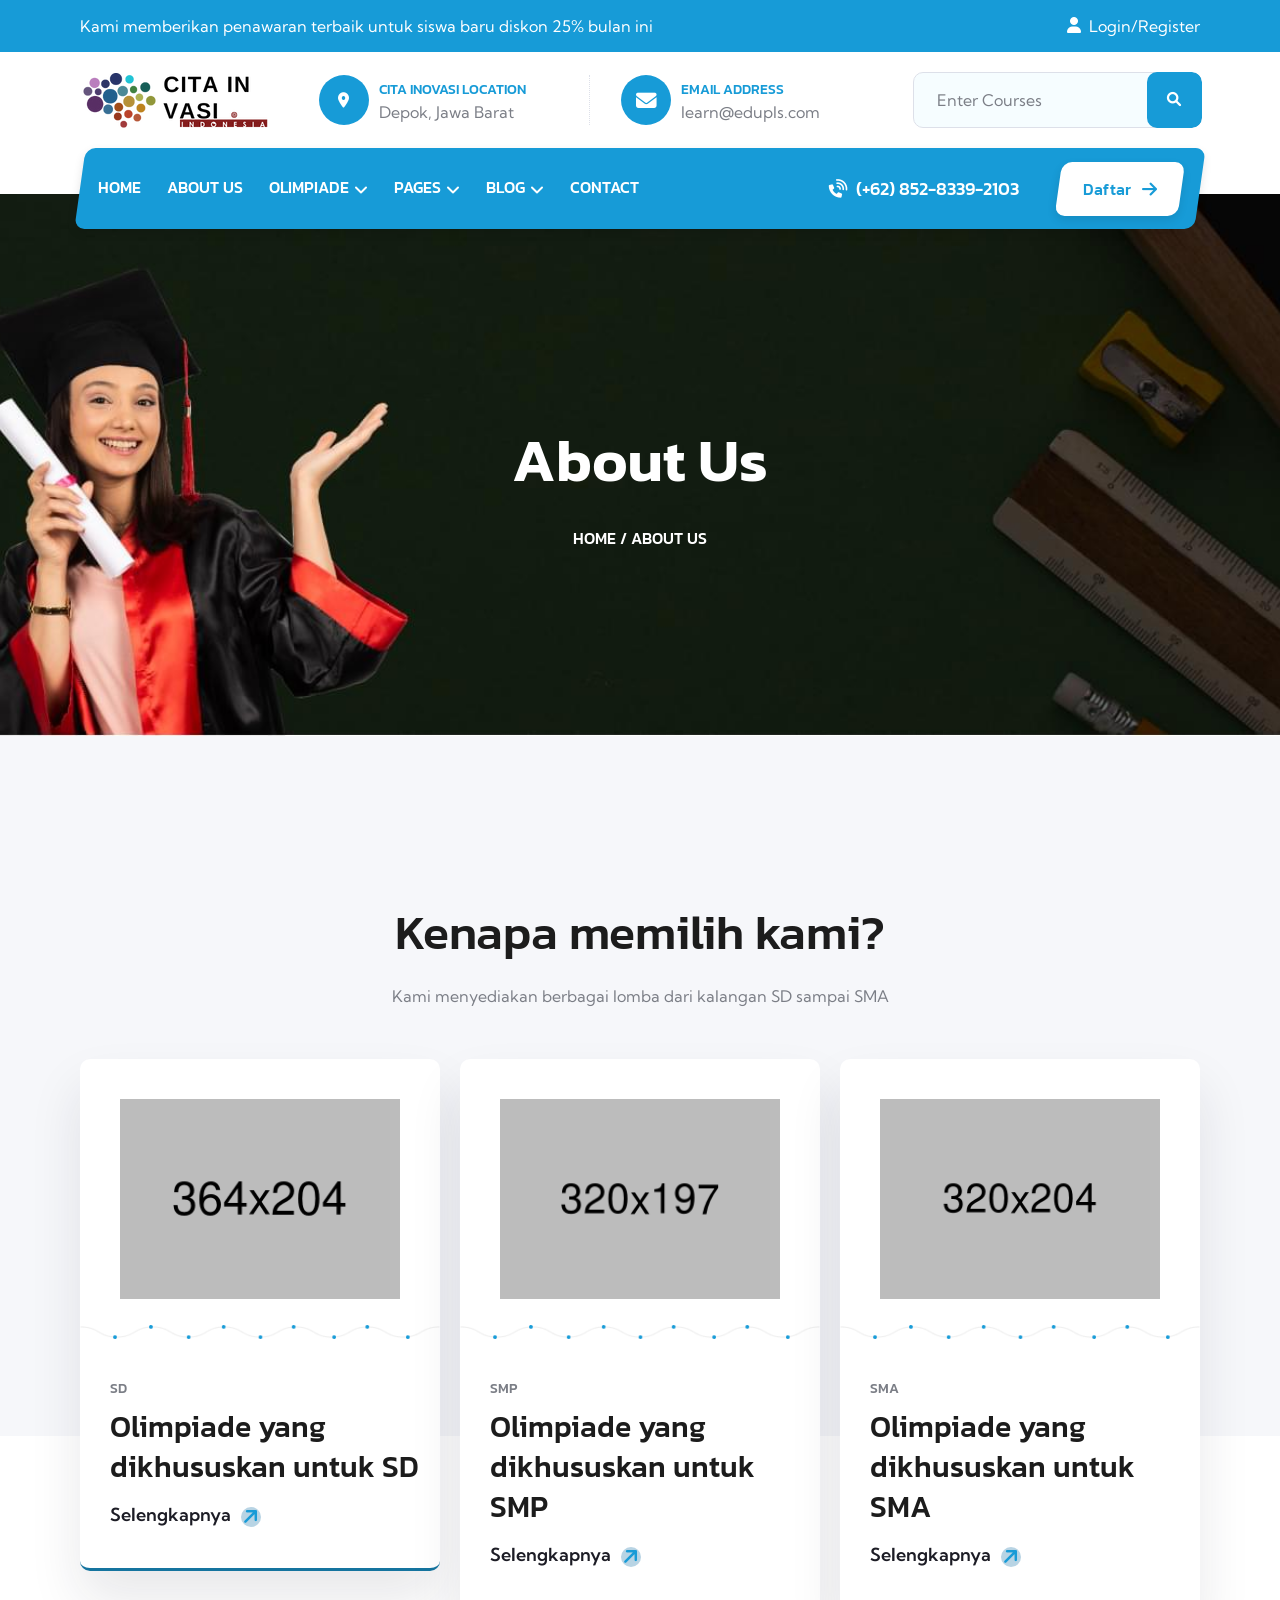
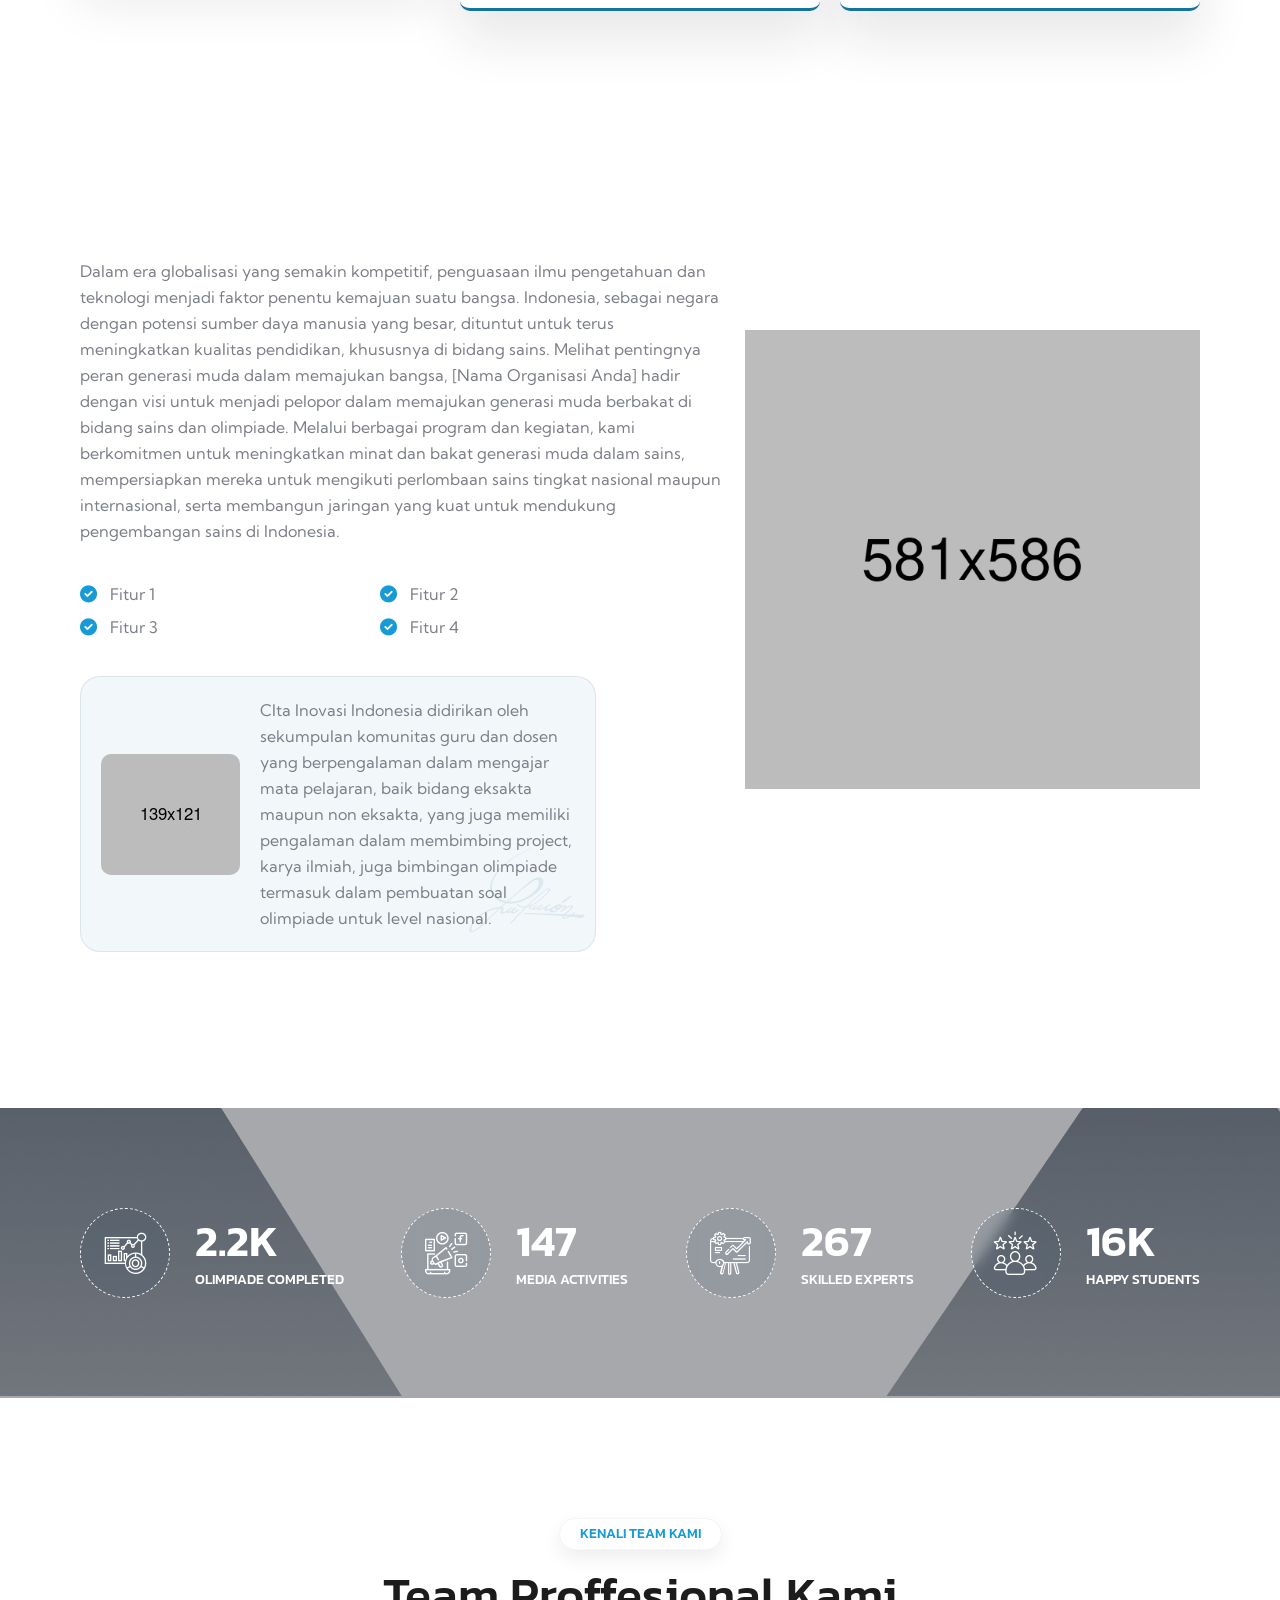
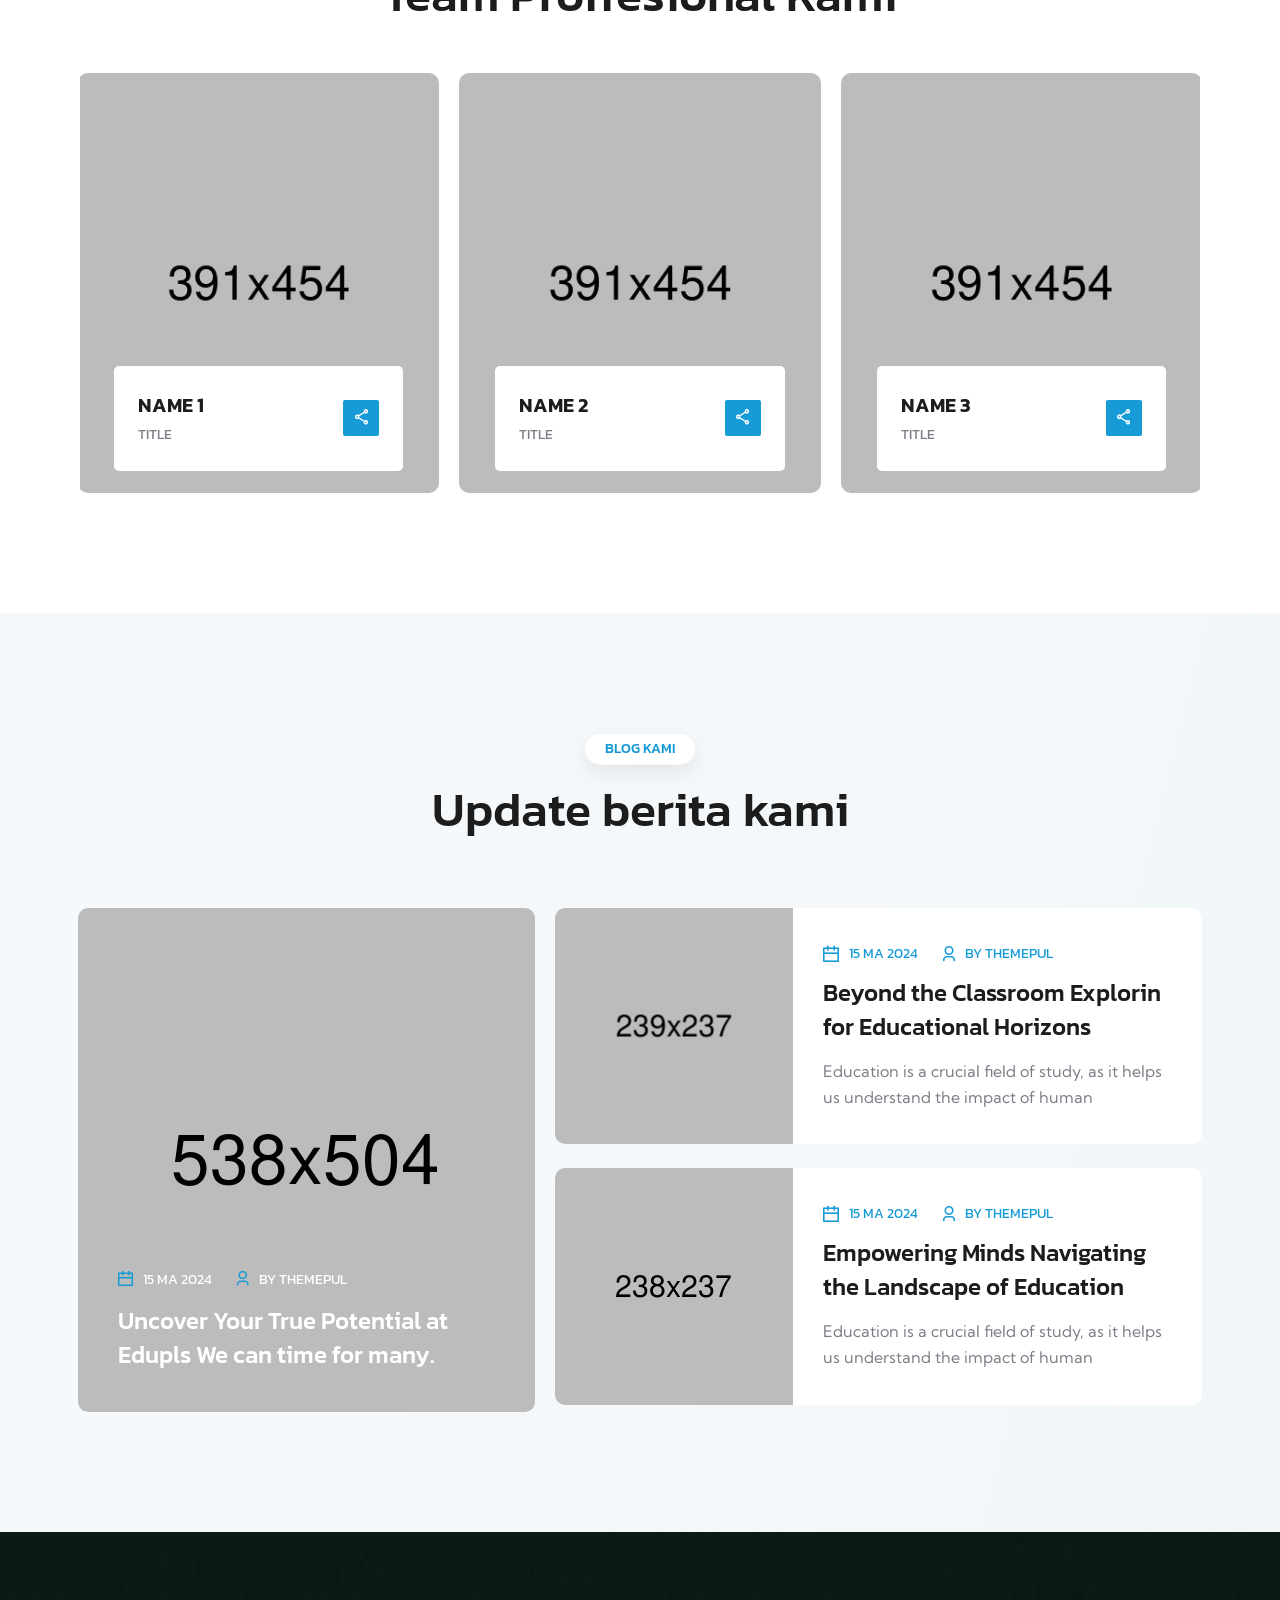
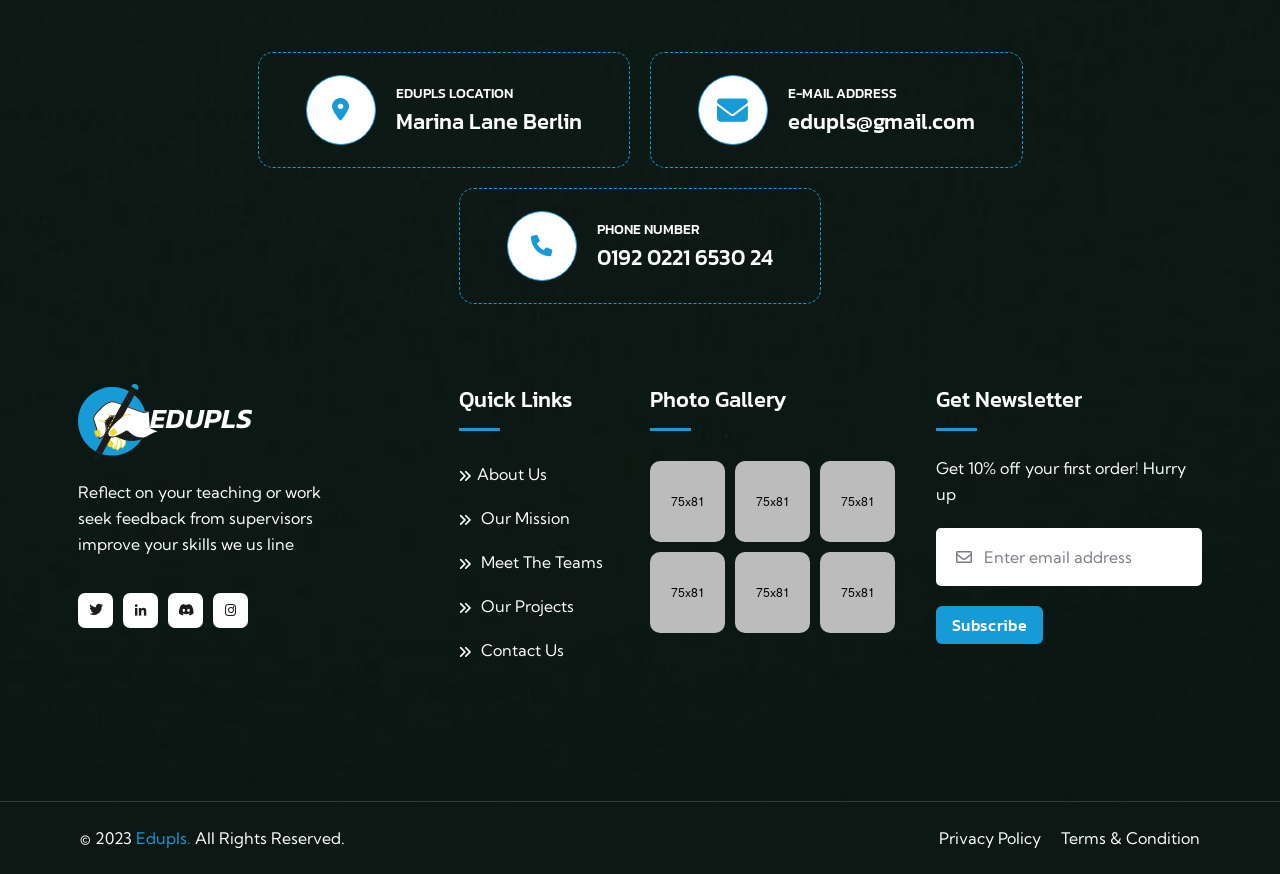
==== about-us.html @ 4917ddc8 "V1" ====
<!DOCTYPE html>
<html lang="en">
  <head>
    <meta charset="utf-8" />
    <meta
      name="keywords"
      content="About Us - Cita Inovasi"
    />
    <meta
      name="description"
      content="About Us - Cita Inovasi"
    />
    <meta name="viewport" content="width=device-width, initial-scale=1.0" />
    <link rel="shortcut icon" href="assets/img/logo/fav-icon.svg" />
    <title>About Us - Cita Inovasi</title>
    <!-- Fontawesome Icon -->
    <link rel="stylesheet" href="assets/css/all.min.css" />
    <!-- Icomoon Icon -->
    <link rel="stylesheet" href="assets/fonts/style.css" />
    <!-- Magnific Popup -->
    <link rel="stylesheet" href="assets/css/magnific-popup.min.css" />
    <!-- Aos Animation -->
    <link rel="stylesheet" href="assets/css/aos.css" />
    <!-- Bootstrap -->
    <link rel="stylesheet" href="assets/css/bootstrap.min.css" />
    <!-- Swiper -->
    <link rel="stylesheet" href="assets/css/swiper-bundle.min.css" />
    <!-- Animate Css -->
    <link rel="stylesheet" href="assets/css/animate.min.css" />
    <!-- Main Css File -->
    <link rel="stylesheet" href="assets/css/style.css" />
    <!-- Responsive -->
    <link rel="stylesheet" href="assets/css/responsive.css" />
  </head>
  <body>
    <!--==============================
      Header Layout 1
    ==============================-->
    <header class="nav-header header-layout1">
      <!--==============================
      Header One Top Area
      ==============================-->
      <div class="header-one-top-area">
        <div class="container">
          <div class="header-top-content v1">
            <p class="discount-the-month">
              Kami memberikan penawaran terbaik untuk siswa baru diskon 25%
              bulan ini
            </p>
            <ul class="user-login">
              <li>
                <i class="my-icon icon-user"></i>
              </li>
              <li>
                <a href="#">Login</a>
              </li>
              <li>
                <a href="#">Register</a>
              </li>
            </ul>
          </div>
        </div>
      </div>
      <!--==============================
      Top Content Info
      ==============================-->
      <div class="top-content-info">
        <div class="container">
          <div class="row align-items-center">
            <div class="col-lg-2">
              <div class="logo-img">
                <a href="index.html">
                  <img src="assets/img/main/logo-main.png" alt="edupls-icon" />
                </a>
                <div class="navbar-right d-inline-flex d-lg-none">
                  <button type="button" class="menu-toggle icon-btn">
                    <i class="my-icon icon-all"></i>
                  </button>
                </div>
              </div>
            </div>

            <div class="col-lg-6">
              <div class="nav-middle-content">
                <div class="content-location">
                  <div class="location-icon">
                    <i class="my-icon icon-location"></i>
                  </div>
                  <div class="info-data">
                    <a class="title" href="#">Cita inovasi Location</a>
                    <p class="para text">Depok, Jawa Barat</p>
                  </div>
                </div>
                <div class="content-address">
                  <div class="address-icon">
                    <i class="my-icon icon-massage"></i>
                  </div>
                  <div class="info-data">
                    <a class="title" href="#">Email Address</a>
                    <p class="para text">learn@edupls.com</p>
                  </div>
                </div>
              </div>
            </div>

            <div class="col-lg-4">
              <div class="top-nav-search-option">
                <form>
                  <input type="search" placeholder="Enter Courses" />
                  <button class="search-btn-nav" type="submit">
                    <i class="my-icon icon-search"></i>
                  </button>
                </form>
              </div>
            </div>
          </div>
        </div>
      </div>
      <!--==============================
      Sticky Wrapper
    ==============================-->
      <div class="sticky-wrapper">
        <div class="menu-area">
          <div class="container">
            <div class="menu-area-content">
              <div class="row align-items-center justify-content-between">
                <div class="col-auto">
                  <nav class="main-menu d-none d-lg-inline-block">
                    <ul>
                      <!-- <li class="menu-item-has-children">
                        <a href="index.html">Home</a>
                        <ul class="sub-menu">
                          <li class="menu-item-has-children">
                            <a href="index.html">Home One</a>
                            <a href="index-2.html">Home Two</a>
                            <a href="index-3.html">Home Three</a>
                          </li>
                        </ul>
                      </li> -->
                      <li>
                        <a href="index.html">Home</a>
                      </li>
                      <li>
                        <a href="about-us.html">About Us</a>
                      </li>
                      <li class="menu-item-has-children">
                        <a href="#">Olimpiade</a>
                        <ul class="sub-menu">
                          <li><a href="#">SD</a></li>
                          <li><a href="#">SMP</a></li>
                          <li>
                            <a href="#">SMA</a>
                          </li>
                        </ul>
                      </li>
                      <li class="menu-item-has-children">
                        <a href="#">Pages</a>
                        <ul class="sub-menu">
                          <li class="menu-item-has-children">
                            <a href="#">Pembayaran</a>
                          </li>
                          <li class="menu-item-has-children">
                            <a href="#l">Team</a>
                          </li>
                          <li class="menu-item-has-children">
                            <a href="#">Team Details</a>
                          </li>
                          <li class="menu-item-has-children">
                            <a href="#">Event</a>
                          </li>
                          <li class="menu-item-has-children">
                            <a href="#">Event Details</a>
                          </li>
                        </ul>
                      </li>
                      <li class="menu-item-has-children">
                        <a href="#">Blog</a>
                        <ul class="sub-menu">
                          <li><a href="#">Blog</a></li>
                          <li><a href="#l">Blog Details</a></li>
                        </ul>
                      </li>
                      <li>
                        <a href="contact.html">Contact</a>
                      </li>
                    </ul>
                  </nav>
                </div>
                <div class="col-auto">
                  <div class="menu-area-right-content">
                    <ul class="menu-social">
                      <li>
                        <a href="#"><i class="my-icon icon-facebook"></i></a>
                      </li>
                      <li>
                        <a href="#"><i class="my-icon icon-instagram"></i></a>
                      </li>
                      <li>
                        <a href="#"><i class="my-icon icon-twitter"></i></a>
                      </li>
                    </ul>
                    <div class="menu-contact-number">
                      <a href="#" class="contact-number">(+62) 852-8339-2103</a>
                    </div>
                    <div class="all-btn">
                      <a href="#" class="btn-p v3"> Daftar</a>
                    </div>
                  </div>
                </div>
              </div>
            </div>
          </div>
        </div>
      </div>
      <!--==============================
      Mobile Menu Wrapper
    ==============================-->
      <div class="mobile-menu-wrapper">
        <div class="mobile-menu-area text-center">
          <button class="menu-toggle"><i class="fa-solid fa-xmark"></i></button>
          <div class="mobile-logo">
            <a href="index.html"
              ><img src="assets/img/logo/Logo.svg" alt="Edupls-icon"
            /></a>
          </div>
          <div class="mobile-menu">
            <ul>
              <!-- <li class="menu-item-has-children">
                <a title="New Demo" href="#">Home</a>
                <ul class="sub-menu">
                  <li class="menu-item-has-children">
                    <a href="index.html">Home One</a>
                  </li>
                  <li class="menu-item-has-children">
                    <a href="index-2.html">Home Two</a>
                  </li>
                  <li class="menu-item-has-children">
                    <a href="index-3.html">Home Three</a>
                  </li>
                </ul>
              </li> -->
              <li class="menu-item-has-children">
                <a href="index.html">Home</a>
              </li>
              <li class="menu-item-has-children">
                <a href="about-us.html">About</a>
              </li>
              <li class="menu-item-has-children">
                <a href="#">Courses</a>
                <ul class="sub-menu">
                  <li><a href="courses-grid.html">Courses Grid</a></li>
                  <li><a href="courses-list.html">Courses List</a></li>
                  <li><a href="#">Courses Details</a></li>
                </ul>
              </li>

              <li class="menu-item-has-children">
                <a href="#">Pages</a>
                <ul class="sub-menu">
                  <li><a href="pricing-plan.html">Pricing Plan</a></li>
                  <li><a href="team.html">Team</a></li>
                  <li><a href="team-details.html">Team Details</a></li>
                  <li><a href="event.html">Event</a></li>
                  <li><a href="event-details.html">Event Details</a></li>
                </ul>
              </li>
              <li class="menu-item-has-children">
                <a href="#">Blog</a>
                <ul class="sub-menu">
                  <li><a href="blog.html">Blog</a></li>
                  <li><a href="blog-details.html">Blog Details</a></li>
                </ul>
              </li>

              <li>
                <a href="contact.html">Contact</a>
              </li>
            </ul>
          </div>
        </div>
      </div>
    </header>
    <section class="breadcum">
      <div class="container">
        <div class="breadcum-content">
          <h2 class="title">About Us</h2>
          <h4 class="para"><a href="index.html">Home</a> / About Us</h4>
        </div>
      </div>
    </section>
    <section class="case-studies v1 @ pt-120">
      <div class="container-lg">
        <div class="section-title center">
          <div class="section-title-inner center w-v2">
            <h4 class="sub-title" data-aos="fade-down" data-aos-duration="1000">
              Kategori lomba
            </h4>
            <h2
              class="big-title s-color-black"
              data-aos="fade-up"
              data-aos-duration="1000"
            >
              Kenapa memilih kami?
            </h2>
            <p
              class="title-para sp-color-black"
              data-aos="fade-up"
              data-aos-duration="1000"
            >
              Kami menyediakan berbagai lomba dari kalangan SD sampai SMA
            </p>
          </div>
        </div>
        <div class="case-studies-cards v1">
          <div class="row">
            <div class="col-xl-4 col-lg-6 col-md-6 col-sm-6">
              <div
                class="case-studies-card"
                data-aos="fade-up"
                data-aos-duration="800"
                data-aos-delay="100"
              >
                <div class="card-img">
                  <a href="#"
                    ><img
                      src="assets/img/case-studies/case-img-1.png"
                      alt="case-img"
                  /></a>
                </div>
                <div class="middle-design">
                  <img
                    src="assets/img/case-studies/case-middle-design.png"
                    alt="middle-design"
                  />
                </div>
                <div class="card-content">
                  <p class="para">SD</p>
                  <h3 class="title">
                    <a href="#">Olimpiade yang dikhususkan untuk SD</a>
                  </h3>
                  <a href="#" class="btn-p v6">Selengkapnya</a>
                </div>
              </div>
            </div>
            <div class="col-xl-4 col-lg-6 col-md-6 col-sm-6">
              <div
                class="case-studies-card"
                data-aos="fade-up"
                data-aos-duration="800"
                data-aos-delay="300"
              >
                <div class="card-img">
                  <a href="#"
                    ><img
                      src="assets/img/case-studies/case-img-2.png"
                      alt="case-img"
                  /></a>
                </div>
                <div class="middle-design">
                  <img
                    src="assets/img/case-studies/case-middle-design.png"
                    alt="middle-design"
                  />
                </div>
                <div class="card-content">
                  <p class="para">SMP</p>
                  <h3 class="title">
                    <a href="#">Olimpiade yang dikhususkan untuk SMP</a>
                  </h3>
                  <a href="#" class="btn-p v6">Selengkapnya</a>
                </div>
              </div>
            </div>
            <div class="col-xl-4 col-lg-6 col-md-6 col-sm-6">
              <div
                class="case-studies-card"
                data-aos="fade-up"
                data-aos-duration="800"
                data-aos-delay="500"
              >
                <div class="card-img">
                  <a href="#"
                    ><img
                      src="assets/img/case-studies/case-img-3.png"
                      alt="case-img"
                  /></a>
                </div>
                <div class="middle-design">
                  <img
                    src="assets/img/case-studies/case-middle-design.png"
                    alt="middle-design"
                  />
                </div>
                <div class="card-content">
                  <p class="para">SMA</p>
                  <h3 class="title">
                    <a href="#">Olimpiade yang dikhususkan untuk SMA</a>
                  </h3>
                  <a href="#" class="btn-p v6">Selengkapnya</a>
                </div>
              </div>
            </div>
          </div>
        </div>
      </div>
    </section>
    <section class="my-120 @">
      <div class="container-xl">
        <div class="about-us-content v3">
          <div class="row align-items-center">
            <div class="col-lg-7">
              <div class="section-title">
                <div class="section-title-inner">
                  <h4
                    class="sub-title"
                    data-aos="fade-down"
                    data-aos-duration="1000"
                  >
                    Background Cita-Inovasi
                  </h4>
                  <h2
                    class="big-title s-color-black"
                    data-aos="fade-up"
                    data-aos-duration="1000"
                  >
                    Tentang Olimpiade
                  </h2>
                  <p
                    class="title-para sp-color-black"
                    data-aos="fade-up"
                    data-aos-duration="1000"
                  >
                    Dalam era globalisasi yang semakin kompetitif, penguasaan
                    ilmu pengetahuan dan teknologi menjadi faktor penentu
                    kemajuan suatu bangsa. Indonesia, sebagai negara dengan
                    potensi sumber daya manusia yang besar, dituntut untuk terus
                    meningkatkan kualitas pendidikan, khususnya di bidang sains.
                    Melihat pentingnya peran generasi muda dalam memajukan
                    bangsa, [Nama Organisasi Anda] hadir dengan visi untuk
                    menjadi pelopor dalam memajukan generasi muda berbakat di
                    bidang sains dan olimpiade. Melalui berbagai program dan
                    kegiatan, kami berkomitmen untuk meningkatkan minat dan
                    bakat generasi muda dalam sains, mempersiapkan mereka untuk
                    mengikuti perlombaan sains tingkat nasional maupun
                    internasional, serta membangun jaringan yang kuat untuk
                    mendukung pengembangan sains di Indonesia.
                  </p>
                </div>
              </div>
              <ul class="check-box v2">
                <li
                  class="box-item"
                  data-aos="fade-right"
                  data-aos-duration="1000"
                >
                  <div class="item-icon">
                    <i class="my-icon icon-checkmark"></i>
                  </div>
                  <p class="item-para">Fitur 1</p>
                </li>
                <li
                  class="box-item"
                  data-aos="fade-right"
                  data-aos-duration="1000"
                >
                  <div class="item-icon">
                    <i class="my-icon icon-checkmark"></i>
                  </div>
                  <p class="item-para">Fitur 2</p>
                </li>
                <li
                  class="box-item"
                  data-aos="fade-right"
                  data-aos-duration="1000"
                >
                  <div class="item-icon">
                    <i class="my-icon icon-checkmark"></i>
                  </div>
                  <p class="item-para">Fitur 3</p>
                </li>
                <li
                  class="box-item"
                  data-aos="fade-right"
                  data-aos-duration="1000"
                >
                  <div class="item-icon">
                    <i class="my-icon icon-checkmark"></i>
                  </div>
                  <p class="item-para">Fitur 4</p>
                </li>
              </ul>
              <div
                class="founder-ceo"
                data-aos="fade-right"
                data-aos-duration="1000"
              >
                <div class="founder-img">
                  <img
                    src="assets/img/about-us/v3/founder-img.jpg"
                    alt="founder-img"
                  />
                </div>
                <div class="founder-data">
                  <!-- <h2 class="title">
                    All Team <span>Fonder of Olimpiade</span>
                  </h2> -->
                  <p class="para">
                    CIta Inovasi Indonesia didirikan oleh sekumpulan komunitas
                    guru dan dosen yang berpengalaman dalam mengajar mata
                    pelajaran, baik bidang eksakta maupun non eksakta, yang juga
                    memiliki pengalaman dalam membimbing project, karya ilmiah,
                    juga bimbingan olimpiade termasuk dalam pembuatan soal
                    olimpiade untuk level nasional.
                  </p>
                </div>
                <div class="ceo-sign-img">
                  <img
                    src="assets/img/about-us/v3/ceo-sign.png"
                    alt="ceo-sign-img"
                  />
                </div>
              </div>
              <!-- <p class="para" data-aos="fade-right" data-aos-duration="1000">
                Discover innovative tools, digital classrooms, and cutting-edge
                approaches to reshape the way we learn and teach. Join us in
                shaping the future of education.
              </p> -->
            </div>
            <div class="col-lg-5" data-aos="fade-left" data-aos-duration="1500">
              <div class="about-us-left-content">
                <img
                  src="assets/img/about-us/v3/right-img.png"
                  alt="right-img"
                />
              </div>
            </div>
          </div>
        </div>
      </div>
    </section>
    <section class="skill-section @ py-100">
      <div class="container">
        <ul class="skill-items">
          <li class="skill-item">
            <div class="item-icon">
              <i class="my-icon icon-courses-completed"></i>
            </div>
            <div class="item-content">
              <h5 class="title"><span class="counter">4.8</span>K</h5>
              <p class="para">olimpiade COMPLETED</p>
            </div>
          </li>
          <li class="skill-item">
            <div class="item-icon">
              <i class="my-icon icon-media-activities"></i>
            </div>
            <div class="item-content">
              <h5 class="title"><span class="counter">325</span></h5>
              <p class="para">MEDIA ACTIVITIES</p>
            </div>
          </li>
          <li class="skill-item">
            <div class="item-icon">
              <i class="my-icon icon-skill-expert"></i>
            </div>
            <div class="item-content">
              <h5 class="title"><span class="counter">598</span></h5>
              <p class="para">SKILLED EXPERTS</p>
            </div>
          </li>
          <li class="skill-item">
            <div class="item-icon">
              <i class="my-icon icon-happy-students"></i>
            </div>
            <div class="item-content">
              <h5 class="title"><span class="counter">36</span>K</h5>
              <p class="para">HAPPY Students</p>
            </div>
          </li>
        </ul>
      </div>
      <div class="skill-left-img">
        <img
          src="assets/img/skill-section/skill-left-img.png"
          alt="skill-left-img"
        />
      </div>
      <div class="skill-right-img">
        <img
          src="assets/img/skill-section/skill-right-img.png"
          alt="skill-right-img"
        />
      </div>
    </section>
    <section class="our-best-team my-120">
      <div class="container">
        <div class="section-title center">
          <div class="section-title-inner center">
            <h4 class="sub-title">kenali team kami</h4>
            <h2 class="big-title s-color-black">Team Proffesional Kami</h2>
          </div>
        </div>
        <div class="our-best-team-content v1">
          <div class="row">
            <div
              class="col-lg-4 col-md-6 col-sm-6"
              data-aos="fade-up"
              data-aos-duration="800"
              data-aos-delay="100"
            >
              <div class="team-img">
                <img
                  src="assets/img/our-best-team/team-member-img-1.jpg"
                  alt="team-member-img"
                />
                <div class="team-content">
                  <div class="left-data">
                    <h4 class="team-title">name 1</h4>
                    <p class="team-para">Title</p>
                  </div>
                  <div class="team-share-box">
                    <div class="share">
                      <a href="#">
                        <i class="my-icon icon-share"></i>
                      </a>
                    </div>
                    <ul>
                      <li>
                        <a href="#" class="social">
                          <i class="my-icon icon-facebook"></i
                        ></a>
                      </li>
                      <li>
                        <a href="#" class="social">
                          <i class="my-icon icon-twitter"></i
                        ></a>
                      </li>
                      <li>
                        <a href="#" class="social">
                          <i class="my-icon icon-instagram"></i
                        ></a>
                      </li>
                      <li>
                        <a href="#" class="social">
                          <i class="my-icon icon-skype"></i
                        ></a>
                      </li>
                    </ul>
                  </div>
                </div>
              </div>
            </div>
            <div
              class="col-lg-4 col-md-6 col-sm-6"
              data-aos="fade-up"
              data-aos-duration="800"
              data-aos-delay="300"
            >
              <div class="team-img">
                <img
                  src="assets/img/our-best-team/team-member-img-2.jpg"
                  alt="team-member-img"
                />
                <div class="team-content">
                  <div class="left-data">
                    <h4 class="team-title">name 2</h4>
                    <p class="team-para">title</p>
                  </div>
                  <div class="team-share-box">
                    <div class="share">
                      <a href="#">
                        <i class="my-icon icon-share"></i>
                      </a>
                    </div>
                    <ul>
                      <li>
                        <a href="#" class="social">
                          <i class="my-icon icon-facebook"></i
                        ></a>
                      </li>
                      <li>
                        <a href="#" class="social">
                          <i class="my-icon icon-twitter"></i
                        ></a>
                      </li>
                      <li>
                        <a href="#" class="social">
                          <i class="my-icon icon-instagram"></i
                        ></a>
                      </li>
                      <li>
                        <a href="#" class="social">
                          <i class="my-icon icon-skype"></i
                        ></a>
                      </li>
                    </ul>
                  </div>
                </div>
              </div>
            </div>
            <div
              class="col-lg-4 col-md-6 col-sm-6"
              data-aos="fade-up"
              data-aos-duration="800"
              data-aos-delay="500"
            >
              <div class="team-img">
                <img
                  src="assets/img/our-best-team/team-member-img-3.jpg"
                  alt="team-member-img"
                />
                <div class="team-content">
                  <div class="left-data">
                    <h4 class="team-title">name 3</h4>
                    <p class="team-para">title</p>
                  </div>
                  <div class="team-share-box">
                    <div class="share">
                      <a href="#">
                        <i class="my-icon icon-share"></i>
                      </a>
                    </div>
                    <ul>
                      <li>
                        <a href="#" class="social">
                          <i class="my-icon icon-facebook"></i
                        ></a>
                      </li>
                      <li>
                        <a href="#" class="social">
                          <i class="my-icon icon-twitter"></i
                        ></a>
                      </li>
                      <li>
                        <a href="#" class="social">
                          <i class="my-icon icon-instagram"></i
                        ></a>
                      </li>
                      <li>
                        <a href="#" class="social">
                          <i class="my-icon icon-skype"></i
                        ></a>
                      </li>
                    </ul>
                  </div>
                </div>
              </div>
            </div>
          </div>
        </div>
      </div>
    </section>
    <div class="bottom-to-top">
      <a href="#" class="to-top"
        ><span class="fa-solid fa-arrow-up to-top-icon"></span
      ></a>
    </div>
    <section class="our-blog v1 py-120">
      <div class="container">
        <div class="section-title v1 center">
          <div class="section-title-inner center w-v2">
            <h4 class="sub-title">Blog Kami</h4>
            <h2 class="big-title s-color-black">
              Update berita kami
            </h2>
          </div>
        </div>
        <div class="blog-cards v1">
          <div class="row">
            <div
              class="col-lg-12 col-xl-5"
              data-aos="fade-right"
              data-aos-duration="800"
            >
              <div class="card-content-1">
                <div class="card-img-1">
                  <img
                    src="assets/img/our-blog/blog-img-1.jpg"
                    alt="blog-img"
                  />
                </div>
                <div class="content-data">
                  <div class="admin-data">
                    <div class="date-content">
                      <div class="content-icon">
                        <i class="my-icon icon-calander"></i>
                      </div>
                      <p class="date-para">15 ma 2024</p>
                    </div>
                    <div class="user-content">
                      <div class="content-icon">
                        <i class="my-icon icon-user-3"></i>
                      </div>
                      <p class="user-para">by Themepul</p>
                    </div>
                  </div>
                  <h3 class="big-title">
                    Uncover Your True Potential at Edupls We can time for many.
                  </h3>
                </div>
              </div>
            </div>
            <div
              class="col-lg-12 col-xl-7"
              data-aos="fade-left"
              data-aos-duration="1500"
            >
              <div class="card-content-2">
                <div class="card-img-2">
                  <img
                    src="assets/img/our-blog/blog-img-2.jpg"
                    alt="blog-img"
                  />
                </div>
                <div class="content-data">
                  <div class="admin-data">
                    <div class="date-content">
                      <i class="my-icon icon-calander"></i>
                      <p class="date-para">15 ma 2024</p>
                    </div>
                    <div class="user-content">
                      <i class="my-icon icon-user-3"></i>
                      <p class="user-para">by Themepul</p>
                    </div>
                  </div>
                  <h3 class="big-title">
                    <a href="blog-details.html"
                      >Beyond the Classroom Explorin for Educational Horizons</a
                    >
                  </h3>
                  <p class="para">
                    Education is a crucial field of study, as it helps us
                    understand the impact of human
                  </p>
                </div>
              </div>
              <div class="card-content-3">
                <div class="card-img-3">
                  <img
                    src="assets/img/our-blog/blog-img-3.jpg"
                    alt="blog-img"
                  />
                </div>
                <div class="content-data">
                  <div class="admin-data">
                    <div class="date-content">
                      <i class="my-icon icon-calander"></i>
                      <p class="date-para">15 ma 2024</p>
                    </div>
                    <div class="user-content">
                      <i class="my-icon icon-user-3"></i>
                      <p class="user-para">by Themepul</p>
                    </div>
                  </div>
                  <h3 class="big-title">
                    <a href="blog-details.html"
                      >Empowering Minds Navigating the Landscape of Education</a
                    >
                  </h3>
                  <p class="para">
                    Education is a crucial field of study, as it helps us
                    understand the impact of human
                  </p>
                </div>
              </div>
            </div>
          </div>
        </div>
      </div>
    </section>
    <footer class="footer-section v2">
      <div class="footer-content v2">
        <div class="container">
          <ul class="footer-contact-info">
            <li class="contact-data">
              <div class="data-icon">
                <i class="my-icon icon-location"></i>
              </div>
              <div class="data-info">
                <h5 class="para">Edupls Location</h5>
                <h4 class="title">Marina Lane Berlin</h4>
              </div>
            </li>
            <li class="contact-data">
              <div class="data-icon">
                <i class="my-icon icon-massage"></i>
              </div>
              <div class="data-info">
                <h5 class="para">e-mail address</h5>
                <h4 class="title">edupls@gmail.com</h4>
              </div>
            </li>
            <li class="contact-data">
              <div class="data-icon">
                <i class="my-icon icon-call-us"></i>
              </div>
              <div class="data-info">
                <h5 class="para">phone Number</h5>
                <h4 class="title">0192 0221 6530 24</h4>
              </div>
            </li>
          </ul>
          <div class="row">
            <div class="col-xl-4 col-lg-4 col-md-4 col-sm-6">
              <div class="footer-widget">
                <div class="footer-logo">
                  <img src="assets/img/logo/logo-2.svg" alt="logo" />
                </div>
                <p class="widget-para">
                  Reflect on your teaching or work seek feedback from
                  supervisors improve your skills we us line
                </p>
                <ul class="footer-social-link">
                  <li>
                    <a href="#">
                      <i class="my-icon icon-twitter"></i>
                    </a>
                  </li>
                  <li>
                    <a href="#">
                      <i class="my-icon icon-linkedin"></i>
                    </a>
                  </li>
                  <li>
                    <a href="#">
                      <i class="my-icon icon-discord"></i>
                    </a>
                  </li>
                  <li>
                    <a href="#">
                      <i class="my-icon icon-instagram"></i>
                    </a>
                  </li>
                </ul>
              </div>
            </div>
            <div class="col-xl-2 col-lg-4 col-md-4 col-sm-6">
              <div class="footer-widget">
                <h4 class="widget-title">Quick Links</h4>
                <ul class="quick-links">
                  <li><a href="#">About Us</a></li>
                  <li>
                    <a href="#"> Our Mission </a>
                  </li>
                  <li>
                    <a href="#"> Meet The Teams </a>
                  </li>
                  <li>
                    <a href="#"> Our Projects </a>
                  </li>
                  <li>
                    <a href="#"> Contact Us </a>
                  </li>
                </ul>
              </div>
            </div>
            <div class="col-xl-3 col-lg-4 col-md-4 col-sm-6">
              <div class="footer-widget">
                <h4 class="widget-title">Photo Gallery</h4>
                <ul class="gallery-content">
                  <li>
                    <img
                      src="assets/img/footer/v2/gallary-img-1.jpg"
                      alt="gallery-img"
                    />
                    <a href="#" class="gallery-btn">
                      <i class="fa-regular fa-eye"></i>
                    </a>
                  </li>
                  <li>
                    <img
                      src="assets/img/footer/v2/gallary-img-2.jpg"
                      alt="gallery-img"
                    />
                    <a href="#" class="gallery-btn">
                      <i class="fa-regular fa-eye"></i>
                    </a>
                  </li>
                  <li>
                    <img
                      src="assets/img/footer/v2/gallary-img-3.jpg"
                      alt="gallery-img"
                    />
                    <a href="#" class="gallery-btn">
                      <i class="fa-regular fa-eye"></i>
                    </a>
                  </li>
                  <li>
                    <img
                      src="assets/img/footer/v2/gallary-img-4.jpg"
                      alt="gallery-img"
                    />
                    <a href="#" class="gallery-btn">
                      <i class="fa-regular fa-eye"></i>
                    </a>
                  </li>
                  <li>
                    <img
                      src="assets/img/footer/v2/gallary-img-5.jpg"
                      alt="gallery-img"
                    />
                    <a href="#" class="gallery-btn">
                      <i class="fa-regular fa-eye"></i>
                    </a>
                  </li>
                  <li>
                    <img
                      src="assets/img/footer/v2/gallary-img-6.jpg"
                      alt="gallery-img"
                    />
                    <a href="#" class="gallery-btn">
                      <i class="fa-regular fa-eye"></i>
                    </a>
                  </li>
                </ul>
              </div>
            </div>
            <div class="col-xl-3 col-lg-4 col-md-4 col-sm-6">
              <div class="footer-widget">
                <h4 class="widget-title">Get Newsletter</h4>
                <div class="get-newsletter">
                  <p class="para">Get 10% off your first order! Hurry up</p>
                  <div class="email-address">
                    <form>
                      <i class="fa-regular fa-envelope"></i>
                      <input type="search" placeholder="Enter email address" />
                    </form>
                  </div>
                  <div class="all-btn">
                    <a href="#" class="btn-p v2 btn-blue2 rounded">Subscribe</a>
                  </div>
                </div>
              </div>
            </div>
          </div>
        </div>
      </div>
      <div class="copyright-section v2">
        <div class="container">
          <div class="copyright-content">
            <div class="left-content">
              <p class="para">
                © 2023 <span>Edupls.</span> All Rights Reserved.
              </p>
            </div>
            <div class="right-content">
              <a href="#" class="para2">Privacy Policy</a>
              <a href="#" class="para2">Terms & Condition</a>
            </div>
          </div>
        </div>
      </div>
    </footer>
    <!-- Jquery -->
    <script src="assets/js/jquery.min.js"></script>

    <!-- bootstrap -->
    <script src="assets/js/bootstrap.bundle.min.js"></script>
    <!-- Anime Js -->
    <script src="assets/js/anime.min.js"></script>
    <!-- Swiper Js -->
    <script src="assets/js/swiper-bundle.min.js"></script>
    <!-- Gsap -->
    <script src="assets/js/gsap.min.js"></script>
    <!-- ScrollTrigger -->
    <script src="assets/js/ScrollTrigger.min.js"></script>
    <!-- Counter Up -->
    <script src="assets/js/jquery.counterup.min.js"></script>
    <!-- Waypoints -->
    <script src="assets/js/jquery.waypoints.min.js"></script>
    <!-- Magnific Popup -->
    <script src="assets/js/jquery.magnific-popup.min.js"></script>
    <!-- Countdown -->
    <script src="assets/js/jquery.countdown.min.js"></script>
    <!-- Aos -->
    <script src="assets/js/aos.js"></script>
    <!-- Main Js File -->
    <script src="assets/js/index.js"></script>
  </body>
</html>
---- assets/fonts/style.css ----
@font-face {
  font-family: 'icomoon';
  src:  url('./icomoon.eot?lle9j5');
  src:  url('./icomoon.eot?lle9j5#iefix') format('embedded-opentype'),
    url('./icomoon.ttf?lle9j5') format('truetype'),
    url('./icomoon.woff?lle9j5') format('woff'),
    url('./icomoon.svg?lle9j5#icomoon') format('svg');
  font-weight: normal;
  font-style: normal;
  font-display: block;
}

.my-icon {
  /* use !important to prevent issues with browser extensions that change fonts */
  font-family: 'icomoon' !important;
  speak: never;
  font-style: normal;
  font-weight: normal;
  font-variant: normal;
  text-transform: none;
  line-height: 1;

  /* Better Font Rendering =========== */
  -webkit-font-smoothing: antialiased;
  -moz-osx-font-smoothing: grayscale;
}

.icon-academic-enrichment:before {
  content: "\e900";
}
.icon-address:before {
  content: "\e901";
}
.icon-all:before {
  content: "\e902";
}
.icon-arrow-bottom:before {
  content: "\e903";
}
.icon-arrow-double-right:before {
  content: "\e904";
}
.icon-arrow-left:before {
  content: "\e905";
}
.icon-arrow-long-left:before {
  content: "\e906";
}
.icon-arrow-long-right:before {
  content: "\e907";
}
.icon-arrow-right:before {
  content: "\e908";
}
.icon-arrow-right-top:before {
  content: "\e909";
}
.icon-be:before {
  content: "\e90a";
}
.icon-calander:before {
  content: "\e90b";
}
.icon-calander-2:before {
  content: "\e90c";
}
.icon-call:before {
  content: "\e90d";
}
.icon-call-2:before {
  content: "\e90e";
}
.icon-call-us:before {
  content: "\e90f";
}
.icon-call-us-2:before {
  content: "\e910";
}
.icon-career-dev:before {
  content: "\e911";
}
.icon-checkmark:before {
  content: "\e912";
}
.icon-checkmark-2:before {
  content: "\e913";
}
.icon-colum:before {
  content: "\e914";
}
.icon-comments:before {
  content: "\e915";
}
.icon-community-and-events:before {
  content: "\e916";
}
.icon-courses-completed:before {
  content: "\e917";
}
.icon-design:before {
  content: "\e918";
}
.icon-development:before {
  content: "\e919";
}
.icon-discord:before {
  content: "\e91a";
}
.icon-educational-leadership:before {
  content: "\e91b";
}
.icon-education-empowering-learne:before {
  content: "\e91c";
}
.icon-education-resources:before {
  content: "\e91d";
}
.icon-embark-empowerment:before {
  content: "\e91e";
}
.icon-eye:before {
  content: "\e91f";
}
.icon-eye-cut:before {
  content: "\e920";
}
.icon-facebook:before {
  content: "\e921";
}
.icon-fax:before {
  content: "\e922";
}
.icon-growth-team-help:before {
  content: "\e923";
}
.icon-happy-students:before {
  content: "\e924";
}
.icon-instagram:before {
  content: "\e925";
}
.icon-instagram-2:before {
  content: "\e926";
}
.icon-lesson:before {
  content: "\e927";
}
.icon-linkedin:before {
  content: "\e928";
}
.icon-location:before {
  content: "\e929";
}
.icon-marketing:before {
  content: "\e92a";
}
.icon-massage:before {
  content: "\e92b";
}
.icon-massage-2:before {
  content: "\e92c";
}
.icon-massage-3:before {
  content: "\e92d";
}
.icon-media-activities:before {
  content: "\e92e";
}
.icon-messenger-icon:before {
  content: "\e92f";
}
.icon-online-support:before {
  content: "\e930";
}
.icon-our-platform-caters-need:before {
  content: "\e931";
}
.icon-play:before {
  content: "\e932";
}
.icon-plus:before {
  content: "\e933";
}
.icon-programs-courses:before {
  content: "\e934";
}
.icon-quote:before {
  content: "\e935";
}
.icon-quote-2:before {
  content: "\e936";
}
.icon-row:before {
  content: "\e937";
}
.icon-search:before {
  content: "\e938";
}
.icon-service-station:before {
  content: "\e939";
}
.icon-share:before {
  content: "\e93a";
}
.icon-skill-dev-for-it:before {
  content: "\e93b";
}
.icon-skill-expert:before {
  content: "\e93c";
}
.icon-skype:before {
  content: "\e93d";
}
.icon-star:before {
  content: "\e93e";
}
.icon-technology-and-it:before {
  content: "\e93f";
}
.icon-test-prep-exam:before {
  content: "\e940";
}
.icon-time-hour:before {
  content: "\e941";
}
.icon-twitter:before {
  content: "\e942";
}
.icon-user:before {
  content: "\e943";
}
.icon-user-2:before {
  content: "\e944";
}
.icon-user-3:before {
  content: "\e945";
}
.icon-user-star:before {
  content: "\e946";
}
.icon-youtube:before {
  content: "\e947";
}
.icon-global:before {
  content: "\e948";
}
.icon-instractor:before {
  content: "\e949";
}
.icon-key:before {
  content: "\e94a";
}
.icon-quizzes:before {
  content: "\e94b";
}
---- assets/css/style.css ----
@charset "UTF-8";
/*
Theme Name: Edupls Education HTML5 Template
Theme URI:
Design by: Uzzol
Developed by: Asadur Jaman Nur
*/
/*
01. Theme Base
    1.1.Mixin
    1.2. Variable
    1.3. Typography
    1.4. Google Fonts
0.2. Reset
    2.1. Container
    2.2. Grid
    2.3. input
    2.4. Swiper Slider
    2.5. Mobile menu
0.3. Utilities
    3.1. Buttons
    3.2. Titles
    3.3. Common
    3.4. Font
    3.5. Background
    3.6. Text color
    3.7. Ovarlay
    3.8. Animation
0.4. Template style
    4.1. Widget
    4.2. Header
    4.3. Footer
    4.4. Pagination
    4.5. Blog 
    4.6. Header Top
    4.7. Content Info
    4.8. User Login
    4.9. Main Menu
    4.10. Banner
    4.11. Play Data
    4.12. Case Studies
    4.13. About Us
    4.14. Courses Plan
    4.15. How It Work
    4.16. CTA
    4.17. Why Choose Us
    4.18. Star
    4.19. My Accordion
    4.20. Add Slide
    4.21. Student Feedback
    4.22. Our Blog
    4.23. Brands
    4.24. Our Best Team
    4.25. Skill Section
    4.26. Make An Appointment
    4.27. Check Box
    4.28. Features
    4.29. Pricing Plan
    4.30. Progress Bar
    4.31. Skill Items
    4.32. Education Video Watch
    4.33. Courses
    4.34. Our Events
    4.35. Asked Question
    4.36. Latests News
    4.37. Google Map
    4.38. Register Now
    4.39. Client Say
    4.40. Breadcum
    4.41. Team Details
    4.42. Events
    4.43. Get Tickets
*/
/* ===============
    Google Fonts
   =============== */
@import url("https://fonts.googleapis.com/css2?family=Kanit:ital,wght@0,100;0,200;0,300;0,400;0,500;0,600;0,700;1,100;1,200;1,300;1,400;1,500;1,600;1,700&display=swap");
@import url("https://fonts.googleapis.com/css2?family=Kumbh+Sans:wght@100..900&display=swap");

/* =================
    Theme Base
   =================*/
:root {
  --color-primary: #179BD7;
  --color-secondary: #1C1C1C;
  --color-paragraph: #7B7E86;
  --color-white: #ffffff;
  --color-white2: #F6FDFF;
  --color-white3: #F4F4F4;
  --color-white4: #C0C6D7;
  --color-white5: #f6f7fa;
  --color-white6: #f5fbfd;
  --color-white7: #e6e6e6;
  --color-blue: #179BD7;
  --color-black: #1C1C1C;
  --color-black2: #7B7E86;
  --color-black3: #1C1C25;
  --color-border: #DDE0E9;
  --title-font: "Kanit", sans-serif;
  --body-font: "Kumbh sans", sans-serif;
}

body {
  font-family: var(--body-font);
  font-size: 16px;
  line-height: 26px;
  font-weight: 400;
  color: var(--color-paragraph);
}

/* ================
    Default Value
   ================ */
h1 {
  font-size: 60px;
  line-height: 70px;
}

h2 {
  font-size: 48px;
  line-height: 58px;
}

h3 {
  font-size: 36px;
  line-height: 46px;
}

h4 {
  font-size: 30px;
  line-height: 40px;
}

h5 {
  font-size: 24px;
  line-height: 34px;
}

h6 {
  font-size: 20px;
  line-height: 30px;
}

h1,
h2,
h3,
h4,
h5,
h6 {
  font-family: var(--title-font);
  color: var(--color-secondary);
  text-transform: none;
}

h1 a,
h2 a,
h3 a,
h4 a,
h5 a,
h6 a,
p a,
span a {
  font-size: inherit;
  font-family: inherit;
  font-weight: inherit;
  line-height: inherit;
}

/*====================
	 Default
======================*/
*,
html,
body,
div,
span,
iframe,
h1,
h2,
h3,
h4,
h5,
h6,
p,
blockquote,
pre,
a,
abbr,
address,
big,
cite,
code,
del,
img,
q,
small,
strong,
sub,
sup,
tt,
b,
u,
i,
dl,
dt,
dd,
ol,
ul,
li,
table,
tbody,
tfoot,
thead,
tr,
th,
td,
article,
aside,
canvas,
footer,
header,
menu,
nav,
section,
mark,
audio,
video,
::before,
::after {
  margin: 0;
  padding: 0;
  border: 0;
}

*,
::before,
::after {
  outline: none;
  -webkit-box-sizing: border-box;
  box-sizing: border-box;
}

article,
aside,
footer,
header,
nav,
section {
  display: block;
}

blockquote,
q {
  quotes: none;
}

table {
  border-collapse: collapse;
  border-spacing: 0;
}

ul,
ol,
li {
  list-style: none;
}

img {
  vertical-align: middle;
}

iframe {
  max-width: 100%;
}

del {
  text-decoration: line-through;
}

table {
  width: 100%;
  max-width: 100%;
}

table th {
  vertical-align: top;
}

pre {
  display: block;
  word-break: break-all;
  word-wrap: break-word;
}

textarea {
  resize: initial;
}

b,
strong {
  font-weight: 700;
}

blockquote,
q {
  quotes: none;
}

blockquote:before,
blockquote:after,
q:before,
q:after {
  content: "";
  content: none;
}

input:focus,
.uneditable-input:focus,
select:focus,
textarea:focus {
  outline: none;
  -webkit-box-shadow: 0 0 0 0em rgba(0, 123, 255, 0.25);
  box-shadow: 0 0 0 0em rgba(0, 123, 255, 0.25);
}

input[type=submit] {
  padding: 13px 15px;
  height: 40px;
  font-size: 15px;
  font-weight: 500;
  text-decoration: none;
  letter-spacing: 0.5px;
  border: none;
}

input[type=submit],
input[type=button] {
  cursor: pointer;
}

:root h1,
:root h2,
:root h3,
:root h4,
:root h5,
:root h6,
:root p {
  margin: 0;
  padding: 0;
}

:root a {
  text-decoration: none;
  font-family: var(--title-font);
  -webkit-transition: all 0.4s ease;
  transition: all 0.4s ease;
  color: var(--color-black);
}

:root a:hover {
  color: var(--color-primary);
}

:root .row {
  --bs-gutter-x: 1.5rem;
  --bs-gutter-y: 1.5rem;
}

/*=================================
    02. Reset
==================================*/
.col,
.col-1,
.col-10,
.col-11,
.col-12,
.col-2,
.col-3,
.col-4,
.col-5,
.col-6,
.col-7,
.col-8,
.col-9,
.col-auto,
.col-lg,
.col-lg-1,
.col-lg-10,
.col-lg-11,
.col-lg-12,
.col-lg-2,
.col-lg-3,
.col-lg-4,
.col-lg-5,
.col-lg-6,
.col-lg-7,
.col-lg-8,
.col-lg-9,
.col-lg-auto,
.col-md,
.col-md-1,
.col-md-10,
.col-md-11,
.col-md-12,
.col-md-2,
.col-md-3,
.col-md-4,
.col-md-5,
.col-md-6,
.col-md-7,
.col-md-8,
.col-md-9,
.col-md-auto,
.col-sm,
.col-sm-1,
.col-sm-10,
.col-sm-11,
.col-sm-12,
.col-sm-2,
.col-sm-3,
.col-sm-4,
.col-sm-5,
.col-sm-6,
.col-sm-7,
.col-sm-8,
.col-sm-9,
.col-sm-auto,
.col-xl,
.col-xl-1,
.col-xl-10,
.col-xl-11,
.col-xl-12,
.col-xl-2,
.col-xl-3,
.col-xl-4,
.col-xl-5,
.col-xl-6,
.col-xl-7,
.col-xl-8,
.col-xl-9,
.col-xl-auto,
.col-xxl,
.col-xxl-1,
.col-xxl-10,
.col-xxl-11,
.col-xxl-12,
.col-xxl-2,
.col-xxl-3,
.col-xxl-4,
.col-xxl-5,
.col-xxl-6,
.col-xxl-7,
.col-xxl-8,
.col-xxl-9,
.col-xxl-auto {
  padding: 0 10px;
}

.container,
.container-fluid {
  width: 100%;
  padding: 0 10px;
}

@media (min-width: 1400px) {

  .container,
  .container-lg,
  .container-md,
  .container-sm,
  .container-xl,
  .container-xxl {
    max-width: 1220px;
  }
}

.all-btn .btn-p {
  /*Button Padding*/
  /*Button Version*/
  /*Button Version color*/
  /*Button Border Radius*/
  /*Button Icon*/
}

.all-btn .btn-p.v1,
.all-btn .btn-p.v3 {
  padding: 14px 24px;
}

.all-btn .btn-p.v2 {
  padding: 6px 16px;
}

.all-btn .btn-p.v1,
.all-btn .btn-p.v2 {
  font-family: var(--title-font);
  font-weight: 500;
  font-size: 16px;
  line-height: 26px;
  letter-spacing: 0.32px;
  -webkit-transition: all 0.4s ease;
  transition: all 0.4s ease;
  display: inline-block;
}

.all-btn .btn-p.v3 {
  font-family: var(--title-font);
  font-weight: 500;
  font-size: 16px;
  line-height: 26px;
  letter-spacing: 0.32px;
  -webkit-transition: all 0.4s ease;
  transition: all 0.4s ease;
  display: inline-block;
}

.all-btn .btn-p.btn-blue {
  color: var(--color-white);
  background: var(--color-primary);
}

.all-btn .btn-p.btn-blue:hover {
  background: var(--color-black);
  color: var(--color-white);
}

.all-btn .btn-p.btn-blue2 {
  color: var(--color-white);
  background: var(--color-primary);
}

.all-btn .btn-p.btn-blue2:hover {
  background: var(--color-white);
  color: var(--color-primary);
}

.all-btn .btn-p.btn-black {
  background: var(--color-black);
  color: var(--color-white);
}

.all-btn .btn-p.btn-black:hover {
  background: var(--color-primary);
  color: var(--color-white);
}

.all-btn .btn-p.btn-white {
  background: var(--color-white);
  color: var(--color-primary);
}

.all-btn .btn-p.btn-white:hover {
  background: var(--color-black);
  color: var(--color-white);
}

.all-btn .btn-p.btn-l-grey {
  background: #f4f4f4;
  color: var(--color-black);
}

.all-btn .btn-p.btn-l-grey:hover {
  background: none;
  position: relative;
}

.all-btn .btn-p.btn-l-grey:hover::after {
  position: absolute;
  top: 0;
  left: 0;
  content: "";
  width: 100%;
  height: 100%;
  border: 1px solid #f4f4f4;
}

.all-btn .btn-p.rounded {
  border-radius: 5px;
}

.all-btn .btn-p.rounded-full {
  border-radius: 100px;
}

.all-btn .btn-p.icon-v1::after {
  font-family: "icomoon";
  content: "";
  font-size: calc(100% - 2px);
  font-style: normal;
  font-weight: normal;
  font-variant: normal;
  text-transform: none;
  line-height: 1;
  margin-left: 10px;
}

.all-btn .btn-p.icon-v2::after {
  font-family: "icomoon";
  content: "";
  font-size: calc(100% - 2px);
  font-style: normal;
  font-weight: normal;
  font-variant: normal;
  text-transform: none;
  line-height: 1;
  margin-left: 10px;
  color: var(--color-primary);
}

/*---- Extra button ----*/
.btn-p.v3 {
  color: var(--color-primary);
  position: relative;
  z-index: 1;
}

.btn-p.v3::before {
  background: var(--color-white);
  position: absolute;
  content: "";
  -webkit-box-shadow: 0px 4px 9px rgba(0, 0, 0, 0.1);
  box-shadow: 0px 4px 9px rgba(0, 0, 0, 0.1);
  overflow: hidden;
  top: 50%;
  left: 50%;
  width: 100%;
  height: 100%;
  z-index: -1;
  -webkit-transition: 0.4s;
  transition: 0.4s;
  border-radius: 10px;
  -webkit-transform: translate(-50%, -50%) skew(-8deg);
  transform: translate(-50%, -50%) skew(-8deg);
  -webkit-transition: all 0.4s linear;
  transition: all 0.4s linear;
}

.btn-p.v3::after {
  font-family: "icomoon";
  content: "";
  font-size: calc(100% - 2px);
  font-style: normal;
  font-weight: normal;
  font-variant: normal;
  text-transform: none;
  line-height: 1;
  margin-left: 10px;
}

.btn-p.v3:hover::before {
  -webkit-transform: translate(-50%, -50%) skew(8deg);
  transform: translate(-50%, -50%) skew(8deg);
}

.btn-p.v6 {
  position: relative;
  z-index: 1;
  font-family: var(--body-font);
  font-weight: 600;
  font-size: 18px;
  line-height: 22px;
  color: var(--color-black3);
  display: inline-block;
}

.btn-p.v6::after {
  font-family: "icomoon";
  content: "";
  font-size: calc(100% - 2px);
  font-style: normal;
  font-weight: normal;
  font-variant: normal;
  text-transform: none;
  line-height: 1;
  margin-left: 10px;
  -webkit-transition: all 0.4s ease-in;
  transition: all 0.4s ease-in;
  position: absolute;
  top: 4px;
  left: 100%;
  color: var(--color-primary);
  -webkit-transform: rotate(-45deg);
  transform: rotate(-45deg);
}

.btn-p.v6::before {
  position: absolute;
  right: -30px;
  top: 3px;
  content: "";
  width: 20px;
  height: 20px;
  background: #b8d4e4;
  border-radius: 50%;
  z-index: -1;
}

.btn-p.v6:hover::after {
  -webkit-transform: rotate(0deg);
  transform: rotate(0deg);
}

.all-btn.v2 {
  display: -webkit-box;
  display: -ms-flexbox;
  display: flex;
  -webkit-box-pack: center;
  -ms-flex-pack: center;
  justify-content: center;
}

.read-more-btn-p {
  color: #141414;
  font-size: 14px;
  line-height: 24px;
  font-weight: 500;
  text-transform: uppercase;
}

.read-more-btn-p .read-more-icon {
  display: -webkit-inline-box;
  display: -ms-inline-flexbox;
  display: inline-flex;
  -webkit-box-align: center;
  -ms-flex-align: center;
  align-items: center;
  -webkit-box-pack: center;
  -ms-flex-pack: center;
  justify-content: center;
  margin-right: 10px;
  min-width: 45px;
  width: 45px;
  height: 45px;
  border-radius: 100%;
  background: var(--color-white);
  border: 1px solid rgba(237, 237, 237, 0.89);
  line-height: 0;
}

.section-title {
  margin-bottom: 50px;
  display: -webkit-box;
  display: -ms-flexbox;
  display: flex;
}

.section-title.start {
  -webkit-box-pack: start;
  -ms-flex-pack: start;
  justify-content: flex-start;
}

.section-title.center {
  -webkit-box-pack: center;
  -ms-flex-pack: center;
  justify-content: center;
}

.section-title.end {
  -webkit-box-pack: end;
  -ms-flex-pack: end;
  justify-content: flex-end;
}

.section-title .section-title-inner.start {
  text-align: start;
}

.section-title .section-title-inner.center {
  text-align: center;
}

.section-title .section-title-inner.end {
  text-align: end;
}

.section-title .section-title-inner .sub-title {
  display: inline-block;
  font-weight: 500;
  font-size: 14px;
  line-height: 24px;
  color: var(--color-primary);
  padding: 3px 20px;
  background: var(--color-white);
  border: 1px solid #f6f5f5;
  -webkit-box-shadow: 0px 8px 19px rgba(0, 0, 0, 0.07);
  box-shadow: 0px 8px 19px rgba(0, 0, 0, 0.07);
  border-radius: 100px;
  margin-bottom: 0;
  text-transform: uppercase;
  margin-bottom: 15px;
}

.section-title .section-title-inner .sub-titlev2 {
  color: var(--color-primary);
  font-size: 18px;
  font-weight: 500;
  letter-spacing: 2.43px;
  text-transform: uppercase;
  display: -webkit-box;
  display: -ms-flexbox;
  display: flex;
  -webkit-box-align: center;
  -ms-flex-align: center;
  align-items: center;
  gap: 10px;
  margin-bottom: 15px;
}

.section-title .section-title-inner .sub-titlev2 span {
  font-size: 14px;
  font-weight: 500;
  line-height: 24px;
  letter-spacing: 0.7px;
  color: var(--color-primary);
  padding: 0 8px;
  background: var(--color-white);
  border: 1px solid #f6f5f5;
  -webkit-box-shadow: 0px 8px 19px rgba(0, 0, 0, 0.07);
  box-shadow: 0px 8px 19px rgba(0, 0, 0, 0.07);
  border-radius: 100px;
  margin-bottom: 0;
  text-transform: uppercase;
  font-family: var(--title-font);
}

.section-title .section-title-inner .sub-titlev2.color-white {
  color: var(--color-white);
}

.section-title .section-title-inner .sub-titlev3 {
  color: var(--color-white);
  font-size: 18px;
  font-weight: 500;
  letter-spacing: 2.43px;
  text-transform: uppercase;
  gap: 10px;
  margin-bottom: 15px;
}

.section-title .section-title-inner .big-title {
  font-weight: 500;
  font-size: 30px;
  line-height: 40px;
}

.section-title .section-title-inner .title-para {
  font-size: 16px;
  line-height: 26px;
  font-weight: 400;
  margin-top: 22px;
  font-family: var(--body-font);
}

.section-title .section-title-inner .title-para.mb-30 {
  margin-bottom: 30px;
}

.section-title .section-title-inner .title-para.sp-color-black {
  color: var(--color-paragraph);
}

.section-title .section-title-inner .title-para.sp-color-white {
  color: var(--color-white4);
}

.section-title .s-color-white {
  color: var(--color-white);
}

.section-title.v2 {
  display: -webkit-box;
  display: -ms-flexbox;
  display: flex;
  -webkit-box-pack: justify;
  -ms-flex-pack: justify;
  justify-content: space-between;
  -webkit-box-align: end;
  -ms-flex-align: end;
  align-items: flex-end;
  -ms-flex-wrap: wrap;
  flex-wrap: wrap;
}

/*-------------------
      Header Top
  -------------------*/
.header-one-top-area {
  background: var(--color-primary);
}

.header-two-top-area,
.header-three-top-area {
  background: #142439;
  border-bottom: 1px solid #384350;
}

.header-three-top-area {
  background: #121830;
}

/*-------------------
    User Login
  -------------------*/
.user-login {
  display: none;
  -webkit-box-align: center;
  -ms-flex-align: center;
  align-items: center;
  gap: 7px;
  margin: 0;
  padding: 0;
}

.user-login li {
  color: var(--color-white);
}

.user-login li:first-child {
  margin-right: 1px;
}

.user-login li:last-child {
  position: relative;
}

.user-login li:last-child::before {
  content: "/";
  position: absolute;
  left: -7px;
  color: var(--color-white);
}

.user-login li a {
  color: var(--color-white);
  text-decoration: none;
  font-family: var(--body-font);
  font-weight: 400;
  font-size: 16px;
  line-height: 20px;
}

.user-login li:hover a {
  color: var(--color-black);
}

/*-------------------
      Header Top Content
  -------------------*/
.header-top-content.v1 {
  display: -webkit-box;
  display: -ms-flexbox;
  display: flex;
  -webkit-box-pack: justify;
  -ms-flex-pack: justify;
  justify-content: space-between;
  padding: 13px 0;
}

.header-top-content.v1 .discount-the-month {
  font-family: var(--body-font);
  font-weight: 400;
  font-size: 16px;
  line-height: 26px;
  color: var(--color-white);
}

.header-top-content.v2 {
  display: -webkit-box;
  display: -ms-flexbox;
  display: flex;
  -webkit-box-pack: justify;
  -ms-flex-pack: justify;
  justify-content: space-between;
  -webkit-box-align: center;
  -ms-flex-align: center;
  align-items: center;
  padding: 10px 0;
}

.header-top-content.v2 .para {
  color: var(--color-white);
  font-family: var(--body-font);
  font-size: 16px;
  line-height: 26px;
  font-weight: 400;
}

.header-top-content.v2 .contact-info {
  display: -webkit-box;
  display: -ms-flexbox;
  display: flex;
  -webkit-box-pack: center;
  -ms-flex-pack: center;
  justify-content: center;
  gap: 18px;
}

.header-top-content.v2 .contact-info li {
  color: var(--color-white);
  font-size: 13px;
  display: -webkit-box;
  display: -ms-flexbox;
  display: flex;
  -webkit-box-align: center;
  -ms-flex-align: center;
  align-items: center;
  gap: 8px;
}

/*-------------------
  Follow Us Link
  -------------------*/
.follow-us-link {
  -webkit-box-align: center;
  -ms-flex-align: center;
  align-items: center;
  gap: 20px;
  display: none;
}

.follow-us-link .follow-icon {
  font-size: 14px;
  line-height: 24px;
  font-weight: 400;
  -webkit-transition: all 0.4s ease;
  transition: all 0.4s ease;
}

.follow-us-link .follow-icon a {
  color: var(--color-white);
}

.follow-us-link .follow-icon:hover a {
  color: var(--color-primary);
}

.nav-middle-content {
  display: none;
  -ms-flex-pack: distribute;
  justify-content: space-around;
}

.nav-middle-content .content-location {
  border-right: 1px dotted var(--color-border);
  padding-right: 63px;
  margin-left: 50px;
}

.nav-middle-content .content-address {
  margin-left: 30px;
}

.nav-middle-content .content-location,
.nav-middle-content .content-address {
  gap: 10px;
}

.nav-middle-content .content-location .info-data a,
.nav-middle-content .content-address .info-data a {
  font-size: 14px;
  line-height: 24px;
  font-weight: 500;
  text-transform: uppercase;
  color: var(--color-primary);
}

.nav-middle-content .content-location .info-data .para,
.nav-middle-content .content-address .info-data .para {
  font-family: var(--body-font);
  font-weight: 400;
  font-size: 16px;
  line-height: 20px;
  color: var(--color-paragraph);
}

.nav-middle-content .content-location .location-icon,
.nav-middle-content .content-location .address-icon,
.nav-middle-content .content-address .location-icon,
.nav-middle-content .content-address .address-icon {
  background: var(--color-primary);
  width: 50px;
  height: 50px;
  display: -webkit-box;
  display: -ms-flexbox;
  display: flex;
  -webkit-box-pack: center;
  -ms-flex-pack: center;
  justify-content: center;
  -webkit-box-align: center;
  -ms-flex-align: center;
  align-items: center;
  border-radius: 50%;
  color: var(--color-white);
}

/*-------------------
    Top Content Info
  -------------------*/
.top-nav-search-option {
  border-radius: 10px;
  overflow: hidden;
  display: none;
}

.top-nav-search-option form {
  position: relative;
  overflow: hidden;
  width: 80%;
  margin-left: auto;
}

.top-nav-search-option form input {
  padding: 14px 23px;
  width: 100%;
  border: 1px solid var(--color-border);
  border-radius: 10px;
  overflow: hidden;
  background: #f6fdff;
}

.top-nav-search-option form input::-webkit-input-placeholder {
  font-family: var(--body-font);
  font-size: 16px;
  line-height: 26px;
  font-weight: 400;
  color: var(--color-paragraph);
}

.top-nav-search-option form input::-moz-placeholder {
  font-family: var(--body-font);
  font-size: 16px;
  line-height: 26px;
  font-weight: 400;
  color: var(--color-paragraph);
}

.top-nav-search-option form input:-ms-input-placeholder {
  font-family: var(--body-font);
  font-size: 16px;
  line-height: 26px;
  font-weight: 400;
  color: var(--color-paragraph);
}

.top-nav-search-option form input::-ms-input-placeholder {
  font-family: var(--body-font);
  font-size: 16px;
  line-height: 26px;
  font-weight: 400;
  color: var(--color-paragraph);
}

.top-nav-search-option form input::placeholder {
  font-family: var(--body-font);
  font-size: 16px;
  line-height: 26px;
  font-weight: 400;
  color: var(--color-paragraph);
}

.top-nav-search-option form .search-btn-nav {
  position: absolute;
  top: 0;
  right: 0;
  width: 55px;
  height: 100%;
  background: var(--color-primary);
  color: var(--color-white);
  border: none;
  cursor: pointer;
  overflow: hidden;
  border-radius: 10px;
  color: var(--color-white);
}

.top-content-info {
  padding: 20px 0;
}

.top-content-info .logo-img {
  display: -webkit-box;
  display: -ms-flexbox;
  display: flex;
  -webkit-box-pack: justify;
  -ms-flex-pack: justify;
  justify-content: space-between;
  -webkit-box-align: center;
  -ms-flex-align: center;
  align-items: center;
}

/*-------------------
    Menu Social
  -------------------*/
.menu-social {
  display: none;
  -webkit-box-align: center;
  -ms-flex-align: center;
  align-items: center;
  gap: 10px;
}

.menu-social li {
  border-radius: 5px;
  overflow: hidden;
}

.menu-social li a {
  display: -webkit-box;
  display: -ms-flexbox;
  display: flex;
  -webkit-box-pack: center;
  -ms-flex-pack: center;
  justify-content: center;
  -webkit-box-align: center;
  -ms-flex-align: center;
  align-items: center;
  width: 30px;
  height: 30px;
  background: var(--color-white);
  color: var(--color-primary);
  font-size: 14px;
}

.menu-social li a:hover {
  color: var(--color-black);
}

/*-------------------
  Menu Contact Number
  -------------------*/
.menu-contact-number {
  display: none;
  -webkit-box-align: center;
  -ms-flex-align: center;
  align-items: center;
  text-transform: uppercase;
}

.menu-contact-number a {
  font-weight: 500;
  font-size: 18px;
  line-height: 28px;
  color: var(--color-white);
  -webkit-transition: all 0.4s ease;
  transition: all 0.4s ease;
}

.menu-contact-number::before {
  font-family: "icomoon";
  content: "";
  speak: never;
  font-size: calc(100% + 10px);
  font-style: normal;
  font-weight: normal;
  font-variant: normal;
  text-transform: none;
  line-height: 1;
  margin-right: 5px;
  color: var(--color-white);
  -webkit-transition: all 0.4s ease;
  transition: all 0.4s ease;
}

.menu-contact-number:hover a,
.menu-contact-number:hover::before {
  color: var(--color-black);
}

/*-------------------
    Header Login Regi
  -------------------*/
.header-login-regi a,
.header-search-button a {
  width: 34px;
  height: 34px;
  background: var(--color-primary);
  color: var(--color-white);
  display: -webkit-box;
  display: -ms-flexbox;
  display: flex;
  -webkit-box-pack: center;
  -ms-flex-pack: center;
  justify-content: center;
  -webkit-box-align: center;
  -ms-flex-align: center;
  align-items: center;
  border-radius: 50%;
}

.header-login-regi a:hover,
.header-search-button a:hover {
  background: var(--color-white);
  color: var(--color-primary);
}

.menu-toggle {
  width: 50px;
  height: 50px;
  padding: 0;
  font-size: 20px;
  border: none;
  display: inline-block;
  border-radius: 5px;
  background: var(--color-white3);
  color: var(--color-primary);
}

.header-layout1 .menu-area {
  display: none;
}

.header-layout1 .menu-area-content {
  padding-right: 20px;
  margin-bottom: -35px;
  position: relative;
  z-index: 1;
}

.header-layout1 .menu-area-content::after {
  content: "";
  position: absolute;
  top: 0;
  width: 100%;
  height: 100%;
  -webkit-box-shadow: 0px 4px 9px rgba(0, 0, 0, 0.1);
  box-shadow: 0px 4px 9px rgba(0, 0, 0, 0.1);
  background: var(--color-primary);
  -webkit-transform: skew(-8deg);
  transform: skew(-8deg);
  z-index: -1;
  border-radius: 10px;
}

.header-layout1 .menu-area-content .main-menu {
  padding-left: 20px;
}

.header-layout1 .menu-area-content .main-menu>ul>li>a {
  color: var(--color-white);
  font-size: 16px;
  text-transform: uppercase;
}

.header-layout1 .menu-area-content .menu-area-right-content {
  display: -webkit-box;
  display: -ms-flexbox;
  display: flex;
  -webkit-box-align: center;
  -ms-flex-align: center;
  align-items: center;
  gap: 40px;
}

.header-layout1 .menu-area-content .main-menu>ul>li>a {
  -webkit-transition: all 0.4s ease;
  transition: all 0.4s ease;
}

.header-layout1 .menu-area-content .main-menu>ul>li>a:hover {
  color: var(--color-black);
}

.header-layout1 .menu-area-content .main-menu>ul>li.menu-item-has-children>a:after {
  font-family: "icomoon";
  content: "";
  speak: never;
  font-size: calc(100% - 8px);
  font-style: normal;
  font-weight: normal;
  font-variant: normal;
  text-transform: none;
  margin-left: 5px;
}

.header-layout2 {
  position: relative;
}

.header-layout2 .menu-area {
  position: absolute;
  left: 50%;
  -webkit-transform: translateX(-50%);
  transform: translateX(-50%);
  width: 100%;
  border-bottom: 1px solid rgba(252, 252, 252, 0.11);
  padding: 10px 0;
}

.header-layout2 .menu-area-content .menu-area-right-content {
  display: none;
  -webkit-box-align: center;
  -ms-flex-align: center;
  align-items: center;
  gap: 15px;
}

.header-layout2 .main-menu a {
  color: var(--color-white);
}

.header-layout2 .main-menu>ul>li>a {
  text-transform: uppercase;
}

.header-layout2 .main-menu>ul>li.menu-item-has-children>a:after {
  font-family: "icomoon";
  content: "";
  speak: never;
  font-size: calc(100% - 5px);
  font-style: normal;
  font-weight: normal;
  font-variant: normal;
  text-transform: none;
  margin-left: 5px;
}

.header-layout3 .menu-area-content .menu-area-right-content {
  display: none;
  -webkit-box-align: center;
  -ms-flex-align: center;
  align-items: center;
  gap: 15px;
}

.header-layout3 .main-menu>ul>li>a {
  padding: 35px 0;
}

.header-layout3 .main-menu>ul>li>a {
  text-transform: uppercase;
}

.header-layout3 .main-menu>ul>li.menu-item-has-children>a:after {
  font-family: "icomoon";
  content: "";
  speak: never;
  font-size: calc(100% - 5px);
  font-style: normal;
  font-weight: normal;
  font-variant: normal;
  text-transform: none;
  margin-left: 5px;
}

.search-option-box {
  position: relative;
  width: 100%;
  max-width: 34px;
  height: 34px;
  border-radius: 100px;
  -webkit-transition: all 0.5s ease-in-out;
  transition: all 0.5s ease-in-out;
  border: 1px solid var(--color-border);
}

.search-option-box.open {
  max-width: 140px;
}

.search-option-box input {
  position: relative;
  width: 100%;
  height: 100%;
  font-size: 16px;
  font-weight: 400;
  color: #333;
  padding: 0 15px;
  border: none;
  border-radius: 100px;
  outline: none;
  -webkit-transition: all 0.5s ease-in-out;
  transition: all 0.5s ease-in-out;
}

.search-option-box.open input {
  padding: 0 10px 0 45px;
}

.search-option-box .search {
  position: absolute;
  top: -1px;
  left: -1px;
  width: 34px;
  height: 34px;
  display: -webkit-box;
  display: -ms-flexbox;
  display: flex;
  -webkit-box-pack: center;
  -ms-flex-pack: center;
  justify-content: center;
  -webkit-box-align: center;
  -ms-flex-align: center;
  align-items: center;
  background: var(--color-primary);
  color: var(--color-white);
  border-radius: 100px;
  overflow: hidden;
  cursor: pointer;
}

.search-option-box.open .search {
  border-radius: 100px;
}

.search .search-icon {
  font-size: 30px;
  color: var(--color-secondary);
}

.search-option-box .close-icon {
  position: absolute;
  top: 50%;
  right: 3px;
  font-size: 30px;
  color: var(--color-secondary);
  padding: 5px;
  -webkit-transform: translateY(-50%);
  transform: translateY(-50%);
  -webkit-transition: all 0.5s ease-in-out;
  transition: all 0.5s ease-in-out;
  cursor: pointer;
  pointer-events: none;
  opacity: 0;
  font-size: 12px;
}

.search-option-box.open .close-icon {
  -webkit-transform: translateY(-50%) rotate(180deg);
  transform: translateY(-50%) rotate(180deg);
  pointer-events: auto;
  opacity: 1;
}

/*-------------------
       Banner Content
    -------------------*/
.banner-content.v1 {
  padding: 100px 0;
}

.banner-content.v1 .section-title .sub-titlev2 {
  margin-bottom: 24px;
}

.banner-content.v1 .section-title .big-title {
  font-weight: 500;
  font-size: 48px;
  line-height: 58px;
}

.banner-content.v1 .section-title .title-para {
  font-family: var(--body-font);
  font-size: 22px;
  font-weight: 500;
  line-height: 32px;
  width: calc(100% - 80px);
}

.banner-content.v2 .banner-img {
  padding-top: 202px;
  padding-bottom: 167px;
  background-repeat: no-repeat;
  background-size: cover;
  position: relative;
  z-index: 1;
}

.banner-content.v2 .banner-img::after {
  content: "";
  position: absolute;
  top: 0;
  width: 100%;
  height: 100%;
  z-index: -1;
  background: linear-gradient(69deg, rgba(24, 43, 73, 0.21) 39.49%, rgba(23, 43, 68, 0.82) 78.73%);
}

.banner-content.v2 .section-title {
  margin-bottom: 58px;
}

.banner-content.v2 .section-title .sub-titlev2 {
  margin-bottom: 23px;
}

.banner-content.v2 .section-title .big-title {
  color: var(--color-white);
  font-size: 48px;
  line-height: 58px;
  font-weight: 500;
}

.banner-content.v2 .section-title .title-para {
  font-size: 22px;
  line-height: 32px;
  font-weight: 500;
  margin-top: 27px;
}

.banner-content.v2 .swiper-banner .swiper-button-next {
  display: none;
  width: 67px;
  height: 67px;
  border: 2px solid var(--color-white);
  border-radius: 50%;
  right: 60px;
}

.banner-content.v2 .swiper-banner .swiper-button-next::after {
  font-family: "icomoon";
  content: "";
  font-size: 20px;
}

.banner-content.v2 .swiper-banner .swiper-button-prev {
  display: none;
  width: 67px;
  height: 67px;
  border: 2px solid var(--color-white);
  border-radius: 50%;
  left: 60px;
}

.banner-content.v2 .swiper-banner .swiper-button-prev::after {
  font-family: "icomoon";
  content: "";
  font-size: 20px;
}

.banner-content.v3 {
  position: relative;
  z-index: 0;
}

.banner-content.v3 .banner-img {
  background-repeat: no-repeat;
  background-position: center;
  background-size: cover;
  width: 100%;
  padding: 120px 0;
  position: relative;
  z-index: 1;
}

.banner-content.v3 .banner-img::before {
  position: absolute;
  top: 0;
  content: "";
  width: 100%;
  height: 100%;
  background: linear-gradient(91deg, rgba(20, 36, 57, 0.79) 37.92%, rgba(18, 31, 47, 0.79) 63.95%);
  z-index: -1;
}

.banner-content.v3 .banner-img .slider-boder {
  left: 20%;
}

.banner-content.v3 .banner-img .slider-boder2 {
  left: 40%;
}

.banner-content.v3 .banner-img .slider-boder3 {
  left: 60%;
}

.banner-content.v3 .banner-img .slider-boder4 {
  left: 80%;
}

.banner-content.v3 .banner-img .slider-boder,
.banner-content.v3 .banner-img .slider-boder2,
.banner-content.v3 .banner-img .slider-boder3,
.banner-content.v3 .banner-img .slider-boder4 {
  height: 100%;
  width: 1px;
  background: rgba(166, 166, 166, 0.44);
  position: absolute;
  top: 0;
  z-index: -1;
}

.banner-content.v3 .banner-img .slider-boder::after,
.banner-content.v3 .banner-img .slider-boder3::after {
  content: "";
  height: 50px;
  width: 1px;
  right: 0px;
  background: var(--color-white);
  bottom: 50px;
  border-radius: 50%;
  -webkit-transition: 0.4s;
  transition: 0.4s;
  position: absolute;
  -webkit-animation: move 3s infinite linear;
  animation: move 3s infinite linear;
}

@-webkit-keyframes move {
  from {
    top: 0;
  }

  to {
    top: 100%;
  }
}

@keyframes move {
  from {
    top: 0;
  }

  to {
    top: 100%;
  }
}

@keyframes move {
  from {
    top: 100%;
  }

  to {
    top: 0;
  }
}

.banner-content.v3 .banner-img .slider-boder2::after,
.banner-content.v3 .banner-img .slider-boder4::after {
  content: "";
  height: 50px;
  width: 1px;
  right: 0px;
  background: var(--color-white);
  bottom: 50px;
  border-radius: 50%;
  -webkit-transition: 0.4s;
  transition: 0.4s;
  position: absolute;
  -webkit-animation: movetwo 3s infinite linear;
  animation: movetwo 3s infinite linear;
}

@-webkit-keyframes movetwo {
  from {
    top: 100%;
  }

  to {
    top: 0;
  }
}

@keyframes movetwo {
  from {
    top: 100%;
  }

  to {
    top: 0;
  }
}

@keyframes movetwo {
  from {
    top: 0;
  }

  to {
    top: 100%;
  }
}

.banner-content.v3 .section-title {
  margin-bottom: 34px;
}

.banner-content.v3 .section-title .big-title {
  color: var(--color-white);
  font-size: 48px;
  line-height: 58px;
  font-weight: 500;
}

.banner-content.v3 .all-btn {
  display: -webkit-box;
  display: -ms-flexbox;
  display: flex;
  -webkit-box-pack: center;
  -ms-flex-pack: center;
  justify-content: center;
}

.banner-content.v3 .swiper-banner .swiper-button-next {
  display: none;
  width: 67px;
  height: 67px;
  border: 2px solid var(--color-white);
  border-radius: 50%;
  right: 60px;
}

.banner-content.v3 .swiper-banner .swiper-button-next::after {
  font-family: "icomoon";
  content: "";
  font-size: 20px;
}

.banner-content.v3 .swiper-banner .swiper-button-prev {
  display: none;
  width: 67px;
  height: 67px;
  border: 2px solid var(--color-white);
  border-radius: 50%;
  left: 60px;
}

.banner-content.v3 .swiper-banner .swiper-button-prev::after {
  font-family: "icomoon";
  content: "";
  font-size: 20px;
}

/*-------------------
    Category
  -------------------*/
.catagoey {
  margin-top: 110px !important;
  display: -webkit-box;
  display: -ms-flexbox;
  display: flex;
  -webkit-box-align: center;
  -ms-flex-align: center;
  align-items: center;
  gap: 25px;
  -ms-flex-wrap: wrap;
  flex-wrap: wrap;
  -webkit-box-pack: center;
  -ms-flex-pack: center;
  justify-content: center;
}

.catagoey .catagoey-data {
  display: -webkit-box;
  display: -ms-flexbox;
  display: flex;
  -webkit-box-align: center;
  -ms-flex-align: center;
  align-items: center;
  gap: 10px;
  padding: 22px;
  border-radius: 10px;
  border: 1px solid var(--color-white);
  background: linear-gradient(91deg, rgba(19, 35, 53, 0.14) 40.72%, rgba(19, 34, 52, 0.14) 68.25%);
  -webkit-backdrop-filter: blur(6.5px);
  backdrop-filter: blur(6.5px);
}

.catagoey .catagoey-data .category-icon {
  font-size: 30px;
  color: var(--color-primary);
}

.catagoey .catagoey-data .title {
  color: var(--color-white);
  font-family: var(--body-font);
  font-size: 16px;
  line-height: 26px;
  font-weight: 500;
}

.catagoey .catagoey-data .title::after {
  font-family: "icomoon";
  content: "";
  font-size: calc(100% - 2px);
  font-style: normal;
  font-weight: normal;
  font-variant: normal;
  text-transform: none;
  margin-left: 10px;
}

.catagoey .catagoey-data .title:hover {
  color: var(--color-primary);
}

/*-------------------
    messenger Icon
  -------------------*/
.messenger-icon {
  display: none;
  position: absolute;
  bottom: 110px;
  right: 46px;
  background: var(--color-primary);
  width: 104px;
  height: 104px;
  -webkit-box-pack: center;
  -ms-flex-pack: center;
  justify-content: center;
  -webkit-box-align: center;
  -ms-flex-align: center;
  align-items: center;
  border-radius: 50%;
  color: var(--color-white);
  font-size: 54px;
}

/*-------------------
    Banner
  -------------------*/
.banner.v1 {
  background: #1e1f21;
  position: relative;
  z-index: 1;
}

.banner.v1 .bg-left {
  position: absolute;
  top: 0;
  left: 0;
  z-index: -1;
}

.banner.v1 .bg-right {
  position: absolute;
  top: 0;
  right: 0;
  z-index: -1;
}

.banner.v1 .banner-right-content {
  display: none;
  position: relative;
  margin-left: -64px;
  margin-top: -38px;
  z-index: 1;
}

.banner.v1 .banner-right-content .banner-img-bg-circle {
  position: absolute;
  top: -67px;
  right: -135px;
  z-index: -1;
}

.banner.v1 .banner-right-content .interactive-courses {
  position: absolute;
  right: -237px;
  top: 140px;
  background: var(--color-white);
  width: 172px;
  text-align: center;
  padding: 18px 0 14px 0;
  border-radius: 24px;
  -webkit-animation: example2 5s infinite ease-in-out;
  animation: example2 5s infinite ease-in-out;
}

.banner.v1 .banner-right-content .interactive-courses .courses-content .title {
  margin-top: 4px;
  font-weight: 500;
  font-size: 16px;
  line-height: 26px;
  color: var(--color-paragraph);
}

.banner.v1 .banner-right-content .interactive-courses .courses-content .para {
  font-family: var(--body-font);
  font-weight: 400;
  font-size: 14px;
  line-height: 17px;
  color: var(--color-paragraph);
}

@-webkit-keyframes example2 {
  0% {
    right: -237px;
    top: 140px;
  }

  50% {
    right: -237px;
    top: 70px;
  }

  100% {
    right: -237px;
    top: 140px;
  }
}

@keyframes example2 {
  0% {
    right: -237px;
    top: 140px;
  }

  50% {
    right: -237px;
    top: 70px;
  }

  100% {
    right: -237px;
    top: 140px;
  }
}

.banner.v1 .banner-right-content .students {
  position: absolute;
  left: -124px;
  bottom: 75px;
  background: rgba(255, 255, 255, 0.9);
  -webkit-box-shadow: 0px -4px 10px rgba(0, 0, 0, 0.05), 0px 4px 10px rgba(0, 0, 0, 0.05);
  box-shadow: 0px -4px 10px rgba(0, 0, 0, 0.05), 0px 4px 10px rgba(0, 0, 0, 0.05);
  border-radius: 24px;
  width: 44%;
  padding: 14px 34px;
}

.banner.v1 .banner-right-content .students .students-icon {
  display: -webkit-box;
  display: -ms-flexbox;
  display: flex;
  -webkit-box-align: center;
  -ms-flex-align: center;
  align-items: center;
  gap: 13px;
}

.banner.v1 .banner-right-content .students .students-icon .title {
  font-family: var(--body-font);
  font-weight: 600;
  font-size: 16px;
  line-height: 20px;
  color: var(--color-primary);
}

.banner.v1 .banner-right-content .students .students-imgages {
  margin-top: 8px;
  padding: 0;
  display: -webkit-box;
  display: -ms-flexbox;
  display: flex;
}

.banner.v1 .banner-right-content .students .students-imgages li {
  margin-left: -19px;
}

.banner.v1 .banner-right-content .students .students-imgages li:first-child {
  margin-left: 0;
}

.banner.v1 .banner-right-content .students .students-imgages li img {
  width: 54px;
  height: 54px;
  border: 2px solid var(--color-white);
  border-radius: 100%;
}

.banner.v1 .banner-bg-left {
  position: absolute;
  top: 0;
  left: 0;
  z-index: -1;
  display: none;
}

.banner.v1 .banner-bg-right {
  position: absolute;
  top: 0;
  right: 0;
  z-index: -1;
  display: none;
}

.banner.v2 {
  position: relative;
  z-index: 1;
}

/*-------------------------
    Banner congratulations
  -------------------------*/
.banner-congratulations {
  position: absolute;
  top: 0px;
  display: -webkit-box;
  display: -ms-flexbox;
  display: flex;
  -webkit-box-align: center;
  -ms-flex-align: center;
  align-items: center;
  gap: 8px;
  background: var(--color-white);
  padding: 10px 15px;
  width: 41%;
  border-radius: 24px;
  -webkit-animation: example 4s infinite ease-in-out;
  animation: example 4s infinite ease-in-out;
}

.banner-congratulations .congratulations-icon {
  min-width: 41px;
  height: 41px;
  background: var(--color-black);
  border-radius: 50%;
  display: -webkit-box;
  display: -ms-flexbox;
  display: flex;
  -webkit-box-pack: center;
  -ms-flex-pack: center;
  justify-content: center;
  -webkit-box-align: center;
  -ms-flex-align: center;
  align-items: center;
}

.banner-congratulations .congratulations-content .title {
  font-weight: 500;
  font-size: 16px;
  line-height: 26px;
  color: var(--color-paragraph);
}

.banner-congratulations .congratulations-content .para {
  font-family: var(--body-font);
  font-weight: 400;
  font-size: 12px;
  line-height: 14px;
  color: var(--color-paragraph);
}

@-webkit-keyframes example {
  0% {
    left: 0px;
    top: 0px;
  }

  50% {
    top: 50px;
    top: 50px;
  }

  100% {
    left: 0px;
    top: 0px;
  }
}

@keyframes example {
  0% {
    left: 0px;
    top: 0px;
  }

  50% {
    top: 50px;
    top: 50px;
  }

  100% {
    left: 0px;
    top: 0px;
  }
}

/*-------------------
       Play Data
    -------------------*/
.play-data {
  margin-top: 37px;
  display: -webkit-box;
  display: -ms-flexbox;
  display: flex;
  -webkit-box-align: center;
  -ms-flex-align: center;
  align-items: center;
  gap: 40px;
  -ms-flex-wrap: wrap;
  flex-wrap: wrap;
}

.play-data.v1 .play-content {
  display: -webkit-box;
  display: -ms-flexbox;
  display: flex;
  -webkit-box-align: center;
  -ms-flex-align: center;
  align-items: center;
  gap: 30px;
}

.play-data.v1 .play-content .play-icon {
  width: 70px;
  height: 70px;
  border-radius: 100%;
  display: -webkit-box;
  display: -ms-flexbox;
  display: flex;
  -webkit-box-pack: center;
  -ms-flex-pack: center;
  justify-content: center;
  -webkit-box-align: center;
  -ms-flex-align: center;
  align-items: center;
  position: relative;
  z-index: 1;
  background: var(--color-white);
  color: var(--color-primary);
  font-size: 30px;
}

.play-data.v1 .play-content .play-icon::before,
.play-data.v1 .play-content .play-icon::after {
  background: var(--color-white);
  content: "";
  position: absolute;
  height: 100%;
  width: 100%;
  border-radius: 50%;
  -webkit-animation: pulsepaly 4s linear infinite;
  animation: pulsepaly 4s linear infinite;
  z-index: -1;
}

@-webkit-keyframes pulsepaly {
  0% {
    opacity: 0.4;
  }

  50% {
    opacity: 0.4;
  }

  100% {
    -webkit-transform: scale(1.5);
    transform: scale(1.5);
    opacity: 0;
  }
}

@keyframes pulsepaly {
  0% {
    opacity: 0.4;
  }

  50% {
    opacity: 0.4;
  }

  100% {
    -webkit-transform: scale(1.5);
    transform: scale(1.5);
    opacity: 0;
  }
}

.play-data.v1 .play-content .title {
  font-weight: 500;
  font-size: 24px;
  line-height: 34px;
  color: var(--color-white);
  -webkit-transition: all 0.4s ease;
  transition: all 0.4s ease;
}

.play-data.v1 .play-content:hover .title {
  color: var(--color-primary);
}

.play-data.v2 .play-content {
  display: -webkit-box;
  display: -ms-flexbox;
  display: flex;
  -webkit-box-align: center;
  -ms-flex-align: center;
  align-items: center;
  gap: 19px;
}

.play-data.v2 .play-content .play-icon {
  width: 60px;
  height: 60px;
  border-radius: 100%;
  display: -webkit-box;
  display: -ms-flexbox;
  display: flex;
  -webkit-box-pack: center;
  -ms-flex-pack: center;
  justify-content: center;
  -webkit-box-align: center;
  -ms-flex-align: center;
  align-items: center;
  position: relative;
  z-index: 1;
  background: var(--color-primary);
  color: var(--color-white);
}

.play-data.v2 .play-content .play-icon::before,
.play-data.v2 .play-content .play-icon::after {
  border: 1px solid #e0e7f2;
  content: "";
  position: absolute;
  height: 100%;
  width: 100%;
  border-radius: 50%;
  -webkit-animation: pulsepaly 4s linear infinite;
  animation: pulsepaly 4s linear infinite;
  z-index: -1;
}

@keyframes pulsepaly {
  0% {
    opacity: 0.4;
  }

  50% {
    opacity: 0.4;
  }

  100% {
    -webkit-transform: scale(1.5);
    transform: scale(1.5);
    opacity: 0;
  }
}

.play-data.v2 .play-content .title {
  color: var(--color-secondary);
  font-family: var(--title-font);
  font-size: 16px;
  line-height: 26px;
  font-weight: 400;
}

body,
html {
  overflow-x: hidden;
  scroll-behavior: smooth;
}

/*-------------------
    Case Studies Cards
  -------------------*/
.case-studies-cards.v1 .case-studies-card {
  padding: 40px 0px;
  -webkit-box-shadow: 0px 29px 52px rgba(28, 33, 48, 0.1);
  box-shadow: 0px 29px 52px rgba(28, 33, 48, 0.1);
  border-radius: 10px;
  border-bottom: 3px solid #15749f;
  background: var(--color-white);
}

.case-studies-cards.v1 .case-studies-card .card-img {
  padding: 0 40px;
}

.case-studies-cards.v1 .case-studies-card .card-img img {
  width: 100%;
  height: 200px;
  -o-object-fit: cover;
  object-fit: cover;
}

.case-studies-cards.v1 .case-studies-card .middle-design {
  margin-top: 18px;
}

.case-studies-cards.v1 .case-studies-card .middle-design img {
  width: 100%;
}

.case-studies-cards.v1 .case-studies-card .card-content {
  margin-top: 34px;
  padding: 0 10px 0 30px;
}

.case-studies-cards.v1 .case-studies-card .card-content .para {
  font-size: 14px;
  line-height: 24px;
  font-weight: 500;
  color: var(--color-paragraph);
  font-family: var(--title-font);
  margin-bottom: 6px;
  text-transform: uppercase;
}

.case-studies-cards.v1 .case-studies-card .card-content .title {
  font-weight: 500;
  font-size: 30px;
  line-height: 40px;
  margin-bottom: 15px;
}

.case-studies-cards.v2 .case-studies-card {
  text-align: center;
  padding: 50px 20px;
  border-radius: 30px;
  background: var(--color-white);
  border-radius: 30px;
  border: 1px solid #e1e8f3;
  -webkit-transition: all 0.4s ease;
  transition: all 0.4s ease;
  overflow: hidden;
  position: relative;
  z-index: 1;
}

.case-studies-cards.v2 .case-studies-card .item-icon {
  margin-bottom: 25px;
  -webkit-transition: all 0.4s ease;
  transition: all 0.4s ease;
  -webkit-transform: rotate(0deg);
  transform: rotate(0deg);
  font-size: 90px;
  color: var(--color-primary);
}

.case-studies-cards.v2 .case-studies-card .item-title {
  color: var(--color-black);
  font-size: 24px;
  line-height: 34px;
  font-weight: 500;
  margin-bottom: 19px;
}

.case-studies-cards.v2 .case-studies-card .item-para {
  color: var(--color-paragraph);
  font-family: var(--body-font);
  font-size: 16px;
  line-height: 26px;
  font-weight: 400;
  margin-bottom: 26px;
}

.case-studies-cards.v2 .case-studies-card .bg-flower {
  position: absolute;
  top: 0;
  left: 50%;
  -webkit-transform: translate(-50%);
  transform: translate(-50%);
  z-index: -1;
  display: none;
  -webkit-transition: all 0.4s ease;
  transition: all 0.4s ease;
}

.case-studies-cards.v2 .case-studies-card .btn-white {
  border: 0.5px solid #e1e8f3;
}

.case-studies-cards.v2 .case-studies-card:hover {
  -webkit-box-shadow: 0px 4px 51px 0px rgba(207, 214, 227, 0.52);
  box-shadow: 0px 4px 51px 0px rgba(207, 214, 227, 0.52);
  border: 1px solid var(--color-white);
}

.case-studies-cards.v2 .case-studies-card:hover .item-icon {
  overflow: hidden;
  -webkit-transform: rotateY(180deg);
  transform: rotateY(180deg);
}

.case-studies-cards.v2 .case-studies-card:hover .bg-flower {
  display: block;
}

.case-studies-cards.v2 .case-studies-card:hover .btn-white {
  background: var(--color-primary);
  color: var(--color-white);
}

.case-studies-cards.v2 .case-studies-card .btn-p {
  text-transform: uppercase;
  font-size: 14px;
  font-weight: 600;
  font-family: var(--body-font);
}

/*-------------------
       Case Studies
    -------------------*/
.case-studies-content .section-title {
  margin-bottom: 32px;
}

.case-studies-content .case-studies-left-content .case-studies-contents .case-content {
  display: -webkit-box;
  display: -ms-flexbox;
  display: flex;
  gap: 26px;
  margin-bottom: 24px;
  padding-bottom: 21px;
  border-bottom: 1px solid rgba(140, 140, 140, 0.3);
}

.case-studies-content .case-studies-left-content .case-studies-contents .case-content:last-child {
  margin-bottom: 0;
  padding-bottom: 0;
  border-bottom: none;
}

.case-studies-content .case-studies-left-content .case-studies-contents .case-content .case-icon {
  display: none;
  font-size: 56px;
}

.case-studies-content .case-studies-left-content .case-studies-contents .case-content .content-data .title {
  font-size: 26px;
  line-height: 36px;
  font-weight: 400;
  margin-bottom: 10px;
}

.case-studies-content .case-studies-left-content .case-studies-contents .case-content .content-data .title a {
  display: -webkit-box;
  display: -ms-flexbox;
  display: flex;
  -webkit-box-pack: justify;
  -ms-flex-pack: justify;
  justify-content: space-between;
  -webkit-box-align: center;
  -ms-flex-align: center;
  align-items: center;
}

.case-studies-content .case-studies-left-content .case-studies-contents .case-content .content-data .title a span {
  font-size: 16px;
  line-height: 26px;
  font-weight: 900;
  -webkit-transition: all 0.4s ease;
  transition: all 0.4s ease;
}

.case-studies-content .case-studies-left-content .case-studies-contents .case-content .content-data .para {
  font-size: 18px;
  line-height: 28px;
  font-weight: 400;
  color: var(--color-paragraph);
}

.case-studies-content .case-studies-left-content .case-studies-contents .case-content a {
  -webkit-transition: all 0.4s ease;
  transition: all 0.4s ease;
}

.case-studies-content .case-studies-left-content .case-studies-contents .case-content:hover a {
  color: var(--color-primary);
}

.case-studies-content .case-studies-left-content .case-studies-contents .case-content:hover a span {
  -webkit-transform: rotate(45deg);
  transform: rotate(45deg);
}

.case-studies-content .case-studies-right-content {
  margin-top: 34px;
}

.case-studies-content .case-studies-right-content .big-title {
  font-size: 140px;
  -webkit-text-stroke: 0.3px #ddd;
  color: var(--color-white);
  margin-bottom: 15px;
}

.case-studies-content .case-studies-right-content .wining-award {
  font-size: 25px;
  top: 0;
}

.case-studies-content .case-studies-right-content .case-studies-right-img {
  position: relative;
  overflow: hidden;
  border-radius: 20px;
}

.case-studies-content .case-studies-right-content .case-studies-right-img:hover>img {
  -webkit-transform: scale(1.1);
  transform: scale(1.1);
}

.case-studies-content .case-studies-right-content .case-studies-right-img img {
  width: 100%;
  height: 420px;
  max-height: 700px;
  -o-object-fit: cover;
  object-fit: cover;
  -webkit-transition: all 0.4s ease;
  transition: all 0.4s ease;
}

.case-studies-content .case-studies-right-content .case-studies-right-img .discover-more {
  position: absolute;
  bottom: 0;
  right: 0;
  background: var(--color-primary);
  padding: 26px 30px;
  border-radius: 10px 0 20px 0;
  overflow: hidden;
  z-index: 1;
}

.case-studies-content .case-studies-right-content .case-studies-right-img .discover-more .title {
  font-size: 22px;
  line-height: 32px;
  font-weight: 500;
  color: var(--color-white);
  margin-bottom: 20px;
}

.case-studies-content .case-studies-right-content .case-studies-right-img .discover-more .right-img-bg {
  position: absolute;
  bottom: 0;
  right: 0;
  z-index: -1;
}

/*-------------------
       Case Studies
   -------------------*/
.case-studies.v1 {
  background-image: -webkit-gradient(linear, left top, right top, from(#f6f7fa), color-stop(35%, #f6f7fa), to(#f6f7fa));
  background-image: linear-gradient(90deg, #f6f7fa 0%, #f6f7fa 35%, #f6f7fa 100%);
  background-size: 100% 700px;
  background-repeat: no-repeat;
}

/*-------------------
       About Us
   -------------------*/
.awards li {
  display: -webkit-box;
  display: -ms-flexbox;
  display: flex;
  -ms-flex-wrap: wrap;
  flex-wrap: wrap;
  -webkit-box-align: center;
  -ms-flex-align: center;
  align-items: center;
  gap: 22px;
  margin-bottom: 21px;
}

.awards li:last-child {
  margin-bottom: 0;
}

.awards li .award-img img {
  border-radius: 10px;
  width: 146px;
  height: 122px;
}

.awards li .award-content .award-date {
  font-weight: 500;
  font-size: 30px;
  line-height: 45px;
  color: var(--color-black);
  margin-bottom: 20px;
}

.awards li .award-content .award-title {
  font-weight: 500;
  font-size: 22px;
  line-height: 33px;
  color: var(--color-black);
}

.awards li .award-content .award-para {
  font-family: var(--body-font);
  font-weight: 400;
  font-size: 16px;
  line-height: 26px;
  color: var(--color-paragraph);
}

/*-------------------
       About Us
   -------------------*/
.about-us-content.v1 .about-left-content {
  grid-template-rows: repeat(3, 1fr);
  grid-template-columns: repeat(2, 1fr);
  gap: 20px 24px;
}

.about-us-content.v1 .about-left-content .content-box-1,
.about-us-content.v1 .about-left-content .content-box-2,
.about-us-content.v1 .about-left-content .content-img-1,
.about-us-content.v1 .about-left-content .content-img-2 {
  border-radius: 20px;
  overflow: hidden;
}

.about-us-content.v1 .about-left-content .content-img-1 {
  grid-column: 1/2;
  grid-row: 1/3;
}

.about-us-content.v1 .about-left-content .content-img-1 img {
  width: 100%;
  -o-object-fit: cover;
  object-fit: cover;
  height: 100%;
}

.about-us-content.v1 .about-left-content .content-img-2 {
  grid-column: 2/3;
  grid-row: 2/4;
}

.about-us-content.v1 .about-left-content .content-img-2 img {
  width: 100%;
  -o-object-fit: cover;
  object-fit: cover;
  height: 100%;
}

.about-us-content.v1 .about-left-content .content-box-1,
.about-us-content.v1 .about-left-content .content-box-2,
.about-us-content.v1 .about-left-content .content-img-1 {
  margin-bottom: 20px;
}

.about-us-content.v1 .about-left-content .content-box-1,
.about-us-content.v1 .about-left-content .content-box-2 {
  background: var(--color-primary);
  color: var(--color-white);
  padding: 44px 28px 28px 28px;
  -webkit-transition: all 0.4s ease;
  transition: all 0.4s ease;
}

.about-us-content.v1 .about-left-content .content-box-1 .box-icon,
.about-us-content.v1 .about-left-content .content-box-2 .box-icon {
  font-size: 60px;
}

.about-us-content.v1 .about-left-content .content-box-1 .title,
.about-us-content.v1 .about-left-content .content-box-2 .title {
  font-size: 17px;
  line-height: 27px;
  margin-top: 23px;
  font-weight: 500;
  text-transform: uppercase;
  color: var(--color-white);
}

.about-us-content.v1 .about-left-content .content-box-1:hover,
.about-us-content.v1 .about-left-content .content-box-2:hover {
  background: var(--color-black);
}

.about-us-content.v1 .about-left-content .content-box-1 {
  grid-column: 2/3;
  grid-row: 1/2;
}

.about-us-content.v1 .about-left-content .content-box-2 {
  grid-column: 1/2;
  grid-row: 3/4;
}

.about-us-content.v1 .about-right-content {
  margin-top: 60px;
}

.about-us-content.v2 .about-us-left-content .left-img img {
  width: 100%;
}

.about-us-content.v2 .about-us-right-content {
  margin-top: 60px;
}

.about-us-content.v2 .about-us-right-content .progress-bar {
  margin-bottom: 47px;
}

.about-us-content.v3 .section-title {
  margin-bottom: 37px;
}

.about-us-content.v3 .para {
  font-size: 16px;
  line-height: 26px;
  font-weight: 400;
  font-family: var(--body-font);
  color: var(--color-paragraph);
}

.about-us-content.v3 .about-us-left-content img {
  width: 100%;
}

/*-------------------
       Founder Ceo
   -------------------*/
.founder-ceo {
  display: -webkit-box;
  display: -ms-flexbox;
  display: flex;
  -webkit-box-align: center;
  -ms-flex-align: center;
  align-items: center;
  -ms-flex-wrap: wrap;
  flex-wrap: wrap;
  gap: 20px;
  background: #f2f7f9;
  padding: 20px;
  border-radius: 20px;
  margin: 36px 0;
  border: 0.5px solid rgba(189, 207, 216, 0.44);
  position: relative;
  z-index: 1;
}

.founder-ceo .founder-img img {
  border-radius: 10px;
  height: 121px;
  width: 139px;
}

.founder-ceo .founder-data .title {
  color: var(--color-primary);
  font-size: 18px;
  line-height: 28px;
  font-weight: 500;
  margin-bottom: 8px;
}

.founder-ceo .founder-data .title span {
  color: var(--color-paragraph);
  font-family: var(--body-font);
  font-size: 16px;
  line-height: 26px;
  font-weight: 400;
}

.founder-ceo .ceo-sign-img {
  position: absolute;
  right: 0;
  bottom: 0;
  z-index: -1;
}

.about-us.v1 {
  position: relative;
  z-index: 1;
}

.about-us.v1 .left-vector-img {
  position: absolute;
  bottom: -118px;
  left: 0;
  z-index: -1;
}

.about-us.v1 .right-vector-img {
  position: absolute;
  right: 0;
  bottom: -120px;
  z-index: -2;
}

.about-us.v2 {
  background: #f2f7f9;
  position: relative;
  z-index: 1;
}

.about-us.v2 .bg-left {
  position: absolute;
  top: 0;
  left: 0;
  z-index: -1;
}

.about-us.v2 .section-title {
  margin-bottom: 37px;
}

/*-------------------
       Courses Plan
    -------------------*/
.courses-plan.v1 {
  position: relative;
  z-index: 1;
  background: -webkit-gradient(linear, left top, left bottom, color-stop(4.56%, #08132a), color-stop(13.87%, #09142a), color-stop(90.96%, #1b2e2c));
  background: linear-gradient(180deg, #08132a 4.56%, #09142a 13.87%, #1b2e2c 90.96%);
}

.courses-plan .courses-bg-left {
  position: absolute;
  left: 0;
  top: 0;
  z-index: -1;
}

.courses-plan .courses-bg-right {
  position: absolute;
  right: 0;
  top: 0;
  z-index: -1;
}

/*------------------------
    Courses Cards Content
  ------------------------*/
.courses-cards-content {
  border-radius: 15px;
  overflow: hidden;
  background: var(--color-white);
  -webkit-box-shadow: 0px 4px 25px 0px rgba(0, 0, 0, 0.1);
  box-shadow: 0px 4px 25px 0px rgba(0, 0, 0, 0.1);
}

.courses-cards-content:hover .courses-img img {
  -webkit-transform: scale(1.1);
  transform: scale(1.1);
}

.courses-cards-content .courses-img {
  overflow: hidden;
  position: relative;
}

.courses-cards-content .courses-img a {
  display: inline;
}

.courses-cards-content .courses-img a img {
  -webkit-transition: all 0.4s ease;
  transition: all 0.4s ease;
  width: 100%;
}

.courses-cards-content .courses-img .category {
  position: absolute;
  left: 30px;
  bottom: 20px;
  padding: 4px 16px;
  background: var(--color-primary);
  color: var(--color-white);
  border-radius: 2px;
}

.courses-cards-content .courses-content {
  padding: 23px 30px 20px 30px;
  border-bottom: 1px solid var(--color-border);
}

.courses-cards-content .courses-content .price-and-review {
  display: -webkit-box;
  display: -ms-flexbox;
  display: flex;
  -webkit-box-pack: justify;
  -ms-flex-pack: justify;
  justify-content: space-between;
  -webkit-box-align: center;
  -ms-flex-align: center;
  align-items: center;
}

.courses-cards-content .courses-content .price-and-review .price {
  font-weight: 500;
  font-size: 18px;
  line-height: 27px;
  color: var(--color-black);
}

.courses-cards-content .courses-content .price-and-review .review {
  display: -webkit-box;
  display: -ms-flexbox;
  display: flex;
  -webkit-box-align: center;
  -ms-flex-align: center;
  align-items: center;
  gap: 8px;
}

.courses-cards-content .courses-content .price-and-review .review .rating {
  font-family: var(--body-font);
  font-weight: 400;
  font-size: 14px;
  line-height: 17px;
  color: var(--color-primary);
}

.courses-cards-content .courses-content .price-and-review .review .review-text {
  font-family: var(--body-font);
  font-weight: 500;
  font-size: 14px;
  line-height: 17px;
  color: var(--color-paragraph);
}

.courses-cards-content .courses-content .courses-title {
  font-weight: 500;
  font-size: 18px;
  line-height: 28px;
  margin-top: 10px;
}

.courses-cards-content .courses-content .time-leson {
  margin-top: 14px;
  display: -webkit-box;
  display: -ms-flexbox;
  display: flex;
  -webkit-box-pack: justify;
  -ms-flex-pack: justify;
  justify-content: space-between;
  -webkit-box-align: center;
  -ms-flex-align: center;
  align-items: center;
  -ms-flex-wrap: wrap;
  flex-wrap: wrap;
}

.courses-cards-content .courses-content .time-leson .time,
.courses-cards-content .courses-content .time-leson .leson {
  display: -webkit-box;
  display: -ms-flexbox;
  display: flex;
  -webkit-box-align: center;
  -ms-flex-align: center;
  align-items: center;
  gap: 8px;
  color: var(--color-paragraph);
  font-family: var(--body-font);
  font-size: 16px;
  font-weight: 400;
  line-height: 26px;
}

.courses-cards-content .courses-content .time-leson .time .time-icon,
.courses-cards-content .courses-content .time-leson .time .leson-icon,
.courses-cards-content .courses-content .time-leson .leson .time-icon,
.courses-cards-content .courses-content .time-leson .leson .leson-icon {
  color: var(--color-primary);
  line-height: 0;
}

.courses-cards-content .admin {
  padding: 23px 25px 30px 30px;
  display: -webkit-box;
  display: -ms-flexbox;
  display: flex;
  -webkit-box-pack: justify;
  -ms-flex-pack: justify;
  justify-content: space-between;
  gap: 10px;
  -ms-flex-wrap: wrap;
  flex-wrap: wrap;
}

.courses-cards-content .admin .admin-data {
  display: -webkit-box;
  display: -ms-flexbox;
  display: flex;
  -webkit-box-align: center;
  -ms-flex-align: center;
  align-items: center;
  gap: 12px;
}

.courses-cards-content .admin .admin-data .admin-img img {
  width: 42px;
  height: 42px;
}

.courses-cards-content .admin .admin-data .admin-name {
  font-family: var(--body-font);
  font-weight: 600;
  font-size: 16px;
  line-height: 20px;
  color: var(--color-primary);
}

/*-------------------------
    Courses Grid List Cards
  -------------------------*/
.courses-cards-list-content {
  display: -webkit-box;
  display: -ms-flexbox;
  display: flex;
  -webkit-box-align: center;
  -ms-flex-align: center;
  align-items: center;
  -ms-flex-pack: distribute;
  justify-content: space-around;
  -ms-flex-wrap: wrap;
  flex-wrap: wrap;
  gap: 30px;
  border-radius: 15px;
  overflow: hidden;
  -webkit-box-shadow: 0px 4px 25px 0px rgba(0, 0, 0, 0.1);
  box-shadow: 0px 4px 25px 0px rgba(0, 0, 0, 0.1);
  padding: 30px;
  margin-bottom: 24px;
}

.courses-cards-list-content:last-child {
  margin-bottom: 0;
}

.courses-cards-list-content .courses-img {
  overflow: hidden;
  position: relative;
  border-radius: 20px;
}

.courses-cards-list-content .courses-img img {
  overflow: hidden;
  width: 100%;
  -webkit-transition: all 0.4s ease;
  transition: all 0.4s ease;
}

.courses-cards-list-content .courses-img:hover img {
  -webkit-transform: scale(1.1);
  transform: scale(1.1);
}

.courses-cards-list-content .courses-img .category {
  position: absolute;
  top: 20px;
  left: 9px;
  color: var(--color-white);
  padding: 0px 20px;
  border-radius: 100px;
  border: 1px solid rgba(237, 237, 237, 0.89);
  background: var(--color-primary);
  -webkit-box-shadow: 0px 16px 51px 0px rgba(0, 0, 0, 0.07);
  box-shadow: 0px 16px 51px 0px rgba(0, 0, 0, 0.07);
  font-size: 14px;
  line-height: 24px;
  font-weight: 300;
  text-transform: uppercase;
}

.courses-cards-list-content .courses-content .price-and-review {
  display: -webkit-box;
  display: -ms-flexbox;
  display: flex;
  -webkit-box-pack: justify;
  -ms-flex-pack: justify;
  justify-content: space-between;
  -webkit-box-align: center;
  -ms-flex-align: center;
  align-items: center;
}

.courses-cards-list-content .courses-content .price-and-review .price {
  font-weight: 500;
  font-size: 18px;
  line-height: 27px;
  color: var(--color-primary);
}

.courses-cards-list-content .courses-content .price-and-review .price .sub-review {
  color: var(--color-paragraph);
  font-size: 20px;
  line-height: 30px;
  font-weight: 500;
}

.courses-cards-list-content .courses-content .price-and-review .review {
  display: -webkit-box;
  display: -ms-flexbox;
  display: flex;
  -webkit-box-align: center;
  -ms-flex-align: center;
  align-items: center;
  gap: 8px;
}

.courses-cards-list-content .courses-content .price-and-review .review .rating {
  font-family: var(--body-font);
  font-weight: 400;
  font-size: 14px;
  line-height: 17px;
  color: var(--color-primary);
}

.courses-cards-list-content .courses-content .price-and-review .review .review-text {
  font-family: var(--body-font);
  font-weight: 500;
  font-size: 14px;
  line-height: 17px;
  color: var(--color-paragraph);
}

.courses-cards-list-content .courses-content .courses-title {
  font-weight: 500;
  font-size: 18px;
  line-height: 28px;
  margin-top: 20px;
}

.courses-cards-list-content .admin {
  display: -webkit-box;
  display: -ms-flexbox;
  display: flex;
  -webkit-box-pack: justify;
  -ms-flex-pack: justify;
  justify-content: space-between;
  padding-top: 18px;
  border-top: 1px dotted var(--color-border);
  margin-top: 23px;
}

.courses-cards-list-content .admin .admin-data {
  display: -webkit-box;
  display: -ms-flexbox;
  display: flex;
  -webkit-box-align: center;
  -ms-flex-align: center;
  align-items: center;
  gap: 12px;
}

.courses-cards-list-content .admin .admin-data .admin-img img {
  width: 42px;
  height: 42px;
}

.courses-cards-list-content .admin .admin-data .admin-name {
  font-family: var(--body-font);
  font-weight: 600;
  font-size: 16px;
  line-height: 20px;
  color: var(--color-primary);
}

.courses-cards-list-content .admin .lesson {
  display: -webkit-box;
  display: -ms-flexbox;
  display: flex;
  -webkit-box-align: center;
  -ms-flex-align: center;
  align-items: center;
  gap: 10px;
  color: var(--color-paragraph);
  font-family: var(--body-font);
  font-size: 16px;
  line-height: 26px;
  font-weight: 400;
}

.courses-cards-list-content .admin .lesson span {
  color: var(--color-primary);
}

/*---------------------
    Courses plan card
  ---------------------*/
.courses-plan-card {
  border-radius: 15px;
  background: var(--color-white);
  -webkit-box-shadow: 0px 4px 25px 0px rgba(0, 0, 0, 0.1);
  box-shadow: 0px 4px 25px 0px rgba(0, 0, 0, 0.1);
  overflow: hidden;
}

.courses-plan-card:hover .card-img img {
  -webkit-transform: scale(1.1);
  transform: scale(1.1);
}

.courses-plan-card .card-img {
  position: relative;
  overflow: hidden;
}

.courses-plan-card .card-img img {
  width: 100%;
  max-height: 286px;
  -webkit-transition: all 0.4s ease;
  transition: all 0.4s ease;
}

.courses-plan-card .card-img .category {
  position: absolute;
  bottom: 6px;
  left: 30px;
  background: var(--color-primary);
  color: var(--color-white);
  font-family: var(--body-font);
  font-size: 16px;
  line-height: 26px;
  font-weight: 500;
  padding: 3px 16px;
  border-radius: 2px;
}

.courses-plan-card .courses-card-content {
  padding: 40px 30px 30px 30px;
}

.courses-plan-card .courses-card-content .admin-data {
  display: -webkit-box;
  display: -ms-flexbox;
  display: flex;
  -webkit-box-pack: justify;
  -ms-flex-pack: justify;
  justify-content: space-between;
  -webkit-box-align: center;
  -ms-flex-align: center;
  align-items: center;
  margin-bottom: 16px;
}

.courses-plan-card .courses-card-content .admin-data .admin-content {
  display: -webkit-box;
  display: -ms-flexbox;
  display: flex;
  -webkit-box-align: center;
  -ms-flex-align: center;
  align-items: center;
  gap: 12px;
}

.courses-plan-card .courses-card-content .admin-data .admin-content .admin-img img {
  width: 42px;
  height: 42px;
}

.courses-plan-card .courses-card-content .admin-data .admin-content .admin-title {
  color: var(--color-primary);
  font-family: var(--body-font);
  font-size: 16px;
  line-height: 26px;
  font-weight: 600;
}

.courses-plan-card .courses-card-content .admin-data .lesson {
  display: -webkit-box;
  display: -ms-flexbox;
  display: flex;
  -webkit-box-align: center;
  -ms-flex-align: center;
  align-items: center;
  gap: 10px;
  color: var(--color-primary);
  font-size: 16px;
}

.courses-plan-card .courses-card-content .admin-data .lesson .para {
  color: var(--color-paragraph);
  font-family: var(--body-font);
  font-size: 16px;
  line-height: 26px;
  font-weight: 400;
}

.courses-plan-card .courses-card-content .title {
  color: var(--color-black);
  font-size: 18px;
  line-height: 28px;
  font-weight: 500;
  border-bottom: 1px dotted var(--color-border);
  padding-bottom: 23px;
}

.courses-plan-card .courses-card-content .price-and-review {
  display: -webkit-box;
  display: -ms-flexbox;
  display: flex;
  -webkit-box-pack: justify;
  -ms-flex-pack: justify;
  justify-content: space-between;
  -webkit-box-align: center;
  -ms-flex-align: center;
  align-items: center;
  margin-top: 21px;
  -ms-flex-wrap: wrap;
  flex-wrap: wrap;
}

.courses-plan-card .courses-card-content .price-and-review .price {
  color: var(--color-primary);
  font-size: 20px;
  line-height: 30px;
  font-weight: 500;
}

.courses-plan-card .courses-card-content .price-and-review .price span {
  color: var(--color-paragraph);
  font-size: 20px;
  line-height: 30px;
  font-weight: 500;
}

.courses-plan-card .courses-card-content .price-and-review .review {
  display: -webkit-box;
  display: -ms-flexbox;
  display: flex;
  -webkit-box-align: center;
  -ms-flex-align: center;
  align-items: center;
  gap: 7px;
}

.courses-plan-card .courses-card-content .price-and-review .review .rating {
  color: var(--color-primary);
  font-family: var(--body-font);
  font-size: 14px;
  line-height: 24px;
  font-weight: 400;
}

.courses-plan-card .courses-card-content .price-and-review .review .review-text {
  color: var(--color-paragraph);
  font-family: var(--body-font);
  font-size: 14px;
  line-height: 24px;
  font-weight: 500;
}

.courses-plan-card .courses-card-content .price-and-review .review .star li {
  font-size: 12px;
}

/*-------------------
       Courses Cards
    -------------------*/
.courses-cards.v1 .nav-link {
  color: var(--color-white);
}

.courses-cards.v1 .nav-link.active {
  background: none;
}

.courses-cards.v1 .nav-tabs {
  display: -webkit-box;
  display: -ms-flexbox;
  display: flex;
  -webkit-box-pack: space-evenly;
  -ms-flex-pack: space-evenly;
  justify-content: space-evenly;
  padding-bottom: 25px;
  border: none;
  position: relative;
  margin-bottom: 60px;
}

.courses-cards.v1 .nav-tabs::before {
  width: 86%;
  margin: 0 auto;
  height: 3px;
  background: var(--color-white);
  content: "";
  position: absolute;
  bottom: 0;
}

.courses-cards.v1 .nav-tabs .nav-link {
  border: none;
  font-family: var(--body-font);
  font-size: 16px;
  line-height: 26px;
  font-weight: 700;
}

.courses-cards.v1 .nav-tabs .nav-link.active {
  color: var(--color-primary);
  background: none;
  border: none;
  position: relative;
}

.courses-cards.v1 .nav-tabs .nav-link.active::before {
  display: none;
  content: "";
  position: absolute;
  bottom: -24px;
  left: 0;
  background: var(--color-primary);
  width: 100%;
  height: 3px;
}

.courses-cards.v1 .nav-tabs .nav-link:hover {
  border: none;
  color: var(--color-primary);
}

.courses-cards.v2 {
  margin-bottom: 70px;
}

.courses-cards.v2 .nav {
  margin-top: 70px;
  -webkit-box-pack: center;
  -ms-flex-pack: center;
  justify-content: center;
  gap: 5px;
}

.courses-cards.v2 .nav.nav-tabs {
  border-bottom: none;
}

.courses-cards.v2 .nav .nav-link {
  display: -webkit-box;
  display: -ms-flexbox;
  display: flex;
  -webkit-box-align: center;
  -ms-flex-align: center;
  align-items: center;
  gap: 15px;
  border: 1px solid #e0e7f2;
  border-radius: 10px;
}

.courses-cards.v2 .nav .nav-link .nav-icon {
  display: -webkit-box;
  display: -ms-flexbox;
  display: flex;
  -webkit-box-pack: center;
  -ms-flex-pack: center;
  justify-content: center;
  -webkit-box-align: center;
  -ms-flex-align: center;
  align-items: center;
  width: 48px;
  height: 45px;
  border-radius: 5px;
  background: #294856;
  -webkit-transition: all 0.4s ease;
  transition: all 0.4s ease;
  color: var(--color-white);
  font-size: 20px;
}

.courses-cards.v2 .nav .nav-link .title {
  color: var(--color-black);
  font-size: 20px;
  line-height: 30px;
  font-weight: 500;
  font-family: var(--title-font);
}

.courses-cards.v2 .nav .nav-link.active .nav-icon {
  background: var(--color-primary);
  color: var(--color-white);
}

.courses-cards.v2 .nav .nav-link.active .title {
  color: var(--color-primary);
}

.courses-cards.v2 .tab-content {
  margin-top: 60px;
}

.courses-cards.v2 .explore-btn {
  margin-top: 70px;
  display: -webkit-box;
  display: -ms-flexbox;
  display: flex;
  -webkit-box-pack: center;
  -ms-flex-pack: center;
  justify-content: center;
  -webkit-box-align: center;
  -ms-flex-align: center;
  align-items: center;
}

.courses-cards.v3 {
  position: relative;
}

.courses-cards.v3 .courses-card {
  background: var(--color-primary);
  display: -webkit-box;
  display: -ms-flexbox;
  display: flex;
  -webkit-box-align: center;
  -ms-flex-align: center;
  align-items: center;
  -webkit-box-pack: center;
  -ms-flex-pack: center;
  justify-content: center;
  gap: 30px;
  padding: 30px;
  border-radius: 20px;
  -webkit-transition: all 0.4s ease;
  transition: all 0.4s ease;
  -ms-flex-wrap: wrap;
  flex-wrap: wrap;
}

.courses-cards.v3 .courses-card .user-img img {
  border-radius: 10px;
}

.courses-cards.v3 .courses-card:hover {
  background: #35454b;
}

.courses-cards.v3 .courses-card .courses-card-content .title {
  color: var(--color-white);
  font-size: 30px;
  line-height: 40px;
  font-weight: 500;
  margin-bottom: 30px;
}

.courses-cards.v3 .courses-card .courses-card-content a {
  color: var(--color-white);
}

.courses-cards.v3 .courses-card .courses-card-content .btn-p {
  display: -webkit-box;
  display: -ms-flexbox;
  display: flex;
  -webkit-box-align: center;
  -ms-flex-align: center;
  align-items: center;
  gap: 10px;
  color: var(--color-white);
  font-size: 16px;
  line-height: 26px;
  font-weight: 500;
}

.courses-cards.v3 .courses-card .courses-card-content .btn-p:hover {
  color: var(--color-primary);
}

.courses-cards.v3 .swiper-button-next,
.courses-cards.v3 .swiper-button-prev {
  display: none;
  -webkit-transition: all 0.4s ease;
  transition: all 0.4s ease;
}

.courses-cards.v3 .swiper-button-next:hover,
.courses-cards.v3 .swiper-button-prev:hover {
  background: var(--color-primary);
  color: var(--color-white);
}

.courses-cards.v3 .swiper-button-next {
  bottom: -90px;
  background: rgba(23, 155, 215, 0.1);
  width: 9%;
  border-radius: 100px;
  top: unset !important;
  right: 40%;
}

.courses-cards.v3 .swiper-button-next::after {
  font-family: "icomoon";
  content: "";
  font-size: 14px;
  margin-left: 10px;
}

.courses-cards.v3 .swiper-button-prev {
  bottom: -90px;
  background: rgba(23, 155, 215, 0.1);
  width: 9%;
  border-radius: 100px;
  right: 50%;
  left: inherit;
  top: unset !important;
}

.courses-cards.v3 .swiper-button-prev::before {
  font-family: "icomoon";
  content: "";
  font-size: 14px;
  margin-right: 10px;
}

.courses-cards.v3 .swiper-button-prev::after {
  display: none;
}

/*-------------------
       Courses Plan
  -------------------*/
.courses-plan.v3 {
  padding: 120px 0;
}

.courses-plan.v3 .courses-cards {
  margin-top: 60px;
}

.courses-plan.v3 .courses-cards .courses-cards-content {
  overflow: hidden;
  background: var(--color-white);
  border-radius: 15px;
  -webkit-box-shadow: 0px 4px 25px 0px rgba(0, 0, 0, 0.1);
  box-shadow: 0px 4px 25px 0px rgba(0, 0, 0, 0.1);
}

.courses-plan.v3 .courses-cards .courses-cards-content:hover .courses-img img {
  -webkit-transform: scale(1.1);
  transform: scale(1.1);
}

.courses-plan.v3 .courses-cards .courses-cards-content .courses-img {
  overflow: hidden;
  position: relative;
}

.courses-plan.v3 .courses-cards .courses-cards-content .courses-img a {
  display: inline;
}

.courses-plan.v3 .courses-cards .courses-cards-content .courses-img a img {
  -webkit-transition: all 0.4s ease;
  transition: all 0.4s ease;
  width: 100%;
}

.courses-plan.v3 .courses-cards .courses-cards-content .courses-img .category {
  position: absolute;
  left: 30px;
  bottom: 20px;
  padding: 10px 16px;
  background: var(--color-primary);
  color: var(--color-white);
  border-radius: 2px;
}

.courses-plan.v3 .courses-cards .courses-cards-content .courses-content {
  padding: 25px 30px 20px 30px;
}

.courses-plan.v3 .courses-cards .courses-cards-content .courses-content .price-and-review {
  display: -webkit-box;
  display: -ms-flexbox;
  display: flex;
  -webkit-box-pack: justify;
  -ms-flex-pack: justify;
  justify-content: space-between;
  -webkit-box-align: center;
  -ms-flex-align: center;
  align-items: center;
}

.courses-plan.v3 .courses-cards .courses-cards-content .courses-content .price-and-review .price {
  font-weight: 500;
  font-size: 18px;
  line-height: 27px;
  color: var(--color-black);
}

.courses-plan.v3 .courses-cards .courses-cards-content .courses-content .price-and-review .review {
  display: -webkit-box;
  display: -ms-flexbox;
  display: flex;
  -webkit-box-align: center;
  -ms-flex-align: center;
  align-items: center;
  gap: 8px;
}

.courses-plan.v3 .courses-cards .courses-cards-content .courses-content .price-and-review .review .rating {
  font-family: var(--body-font);
  font-weight: 400;
  font-size: 14px;
  line-height: 17px;
  color: var(--color-primary);
}

.courses-plan.v3 .courses-cards .courses-cards-content .courses-content .price-and-review .review .review-text {
  font-family: var(--body-font);
  font-weight: 500;
  font-size: 14px;
  line-height: 17px;
  color: var(--color-paragraph);
}

.courses-plan.v3 .courses-cards .courses-cards-content .courses-content .courses-title {
  font-weight: 500;
  font-size: 18px;
  line-height: 28px;
  margin-top: 8px;
}

.courses-plan.v3 .courses-cards .courses-cards-content .courses-content .time-leson {
  margin-top: 28px;
  display: -webkit-box;
  display: -ms-flexbox;
  display: flex;
  -webkit-box-pack: justify;
  -ms-flex-pack: justify;
  justify-content: space-between;
  -webkit-box-align: center;
  -ms-flex-align: center;
  align-items: center;
}

.courses-plan.v3 .courses-cards .courses-cards-content .courses-content .time-leson .time,
.courses-plan.v3 .courses-cards .courses-cards-content .courses-content .time-leson .leson {
  display: -webkit-box;
  display: -ms-flexbox;
  display: flex;
  -webkit-box-align: center;
  -ms-flex-align: center;
  align-items: center;
  gap: 8px;
}

.courses-plan.v3 .courses-cards .courses-cards-content .courses-content .time-leson .time span,
.courses-plan.v3 .courses-cards .courses-cards-content .courses-content .time-leson .leson span {
  font-weight: 900;
  font-size: 16px;
  line-height: 16px;
  color: var(--color-primary);
}

.courses-plan.v3 .courses-cards .courses-cards-content .admin {
  padding: 25px 25px 30px 30px;
  display: -webkit-box;
  display: -ms-flexbox;
  display: flex;
  -webkit-box-pack: justify;
  -ms-flex-pack: justify;
  justify-content: space-between;
  border-top: 1px solid rgba(123, 126, 134, 0.2);
}

.courses-plan.v3 .courses-cards .courses-cards-content .admin .admin-data {
  display: -webkit-box;
  display: -ms-flexbox;
  display: flex;
  -webkit-box-align: center;
  -ms-flex-align: center;
  align-items: center;
  gap: 12px;
}

.courses-plan.v3 .courses-cards .courses-cards-content .admin .admin-data .admin-img img {
  width: 42px;
  height: 42px;
}

.courses-plan.v3 .courses-cards .courses-cards-content .admin .admin-data .admin-name {
  font-family: var(--body-font);
  font-weight: 600;
  font-size: 16px;
  line-height: 20px;
  color: var(--color-primary);
}

/*-------------------
       How It Work
  -------------------*/
.how-it-work.v1 {
  background-image: url("../../assets/img/how-it-work/bg-Image.jpg");
  background-position: center;
  background-size: cover;
}

/*--------------------------
  How It Work Content
  -----------------------*/
.how-it-work-content.v1 {
  gap: 20px;
  padding: 0;
  position: relative;
  z-index: 1;
}

.how-it-work-content.v1 .middle-img-circle,
.how-it-work-content.v1 .middle-img {
  position: absolute;
  top: 50%;
  left: 50%;
  -webkit-transform: translate(-50%, -50%);
  transform: translate(-50%, -50%);
  z-index: -1;
}

.how-it-work-content.v1 .work-content-1,
.how-it-work-content.v1 .work-content-3 {
  position: relative;
  padding: 30px 30px;
}

.how-it-work-content.v1 .work-content-1 .work-icon,
.how-it-work-content.v1 .work-content-3 .work-icon {
  display: none;
  position: absolute;
  top: 50%;
  right: -65px;
  width: 66px;
  height: 66px;
  background: var(--color-primary);
  -webkit-transform: translate(-50%, -50%) skew(-8deg);
  transform: translate(-50%, -50%) skew(-8deg);
  border-radius: 10px;
  -webkit-box-pack: center;
  -ms-flex-pack: center;
  justify-content: center;
  -webkit-box-align: center;
  -ms-flex-align: center;
  align-items: center;
  font-size: 40px;
  color: var(--color-white);
}

.how-it-work-content.v1 .work-content-2,
.how-it-work-content.v1 .work-content-4 {
  position: relative;
  padding: 30px 30px;
}

.how-it-work-content.v1 .work-content-2 .work-icon,
.how-it-work-content.v1 .work-content-4 .work-icon {
  position: absolute;
  top: 50%;
  left: 0px;
  width: 66px;
  height: 66px;
  background: var(--color-primary);
  -webkit-transform: translate(-50%, -50%) skew(-8deg);
  transform: translate(-50%, -50%) skew(-8deg);
  border-radius: 10px;
  display: none;
  -webkit-box-pack: center;
  -ms-flex-pack: center;
  justify-content: center;
  -webkit-box-align: center;
  -ms-flex-align: center;
  align-items: center;
  -webkit-transition: all 0.4s ease;
  transition: all 0.4s ease;
  font-size: 40px;
  color: var(--color-white);
}

.how-it-work-content.v1 .work-content-1,
.how-it-work-content.v1 .work-content-2,
.how-it-work-content.v1 .work-content-3,
.how-it-work-content.v1 .work-content-4 {
  margin-bottom: 20px;
}

.how-it-work-content.v1 .work-content-1,
.how-it-work-content.v1 .work-content-2,
.how-it-work-content.v1 .work-content-3,
.how-it-work-content.v1 .work-content-4 {
  border-radius: 25px;
  border-bottom: 2px solid var(--color-primary);
  -webkit-box-shadow: 0px 4px 16px rgba(0, 0, 0, 0.15);
  box-shadow: 0px 4px 16px rgba(0, 0, 0, 0.15);
  -webkit-transition: all 0.4s ease;
  transition: all 0.4s ease;
  background: var(--color-white);
}

.how-it-work-content.v1 .work-content-1 .work-title,
.how-it-work-content.v1 .work-content-2 .work-title,
.how-it-work-content.v1 .work-content-3 .work-title,
.how-it-work-content.v1 .work-content-4 .work-title {
  font-weight: 500;
  font-size: 23px;
  line-height: 33px;
  color: var(--color-black);
}

.how-it-work-content.v1 .work-content-1 .work-para,
.how-it-work-content.v1 .work-content-2 .work-para,
.how-it-work-content.v1 .work-content-3 .work-para,
.how-it-work-content.v1 .work-content-4 .work-para {
  margin-top: 5px;
  font-family: var(--body-font);
  font-weight: 400;
  font-size: 16px;
  line-height: 26px;
  color: var(--color-paragraph);
}

.how-it-work-content.v1 .work-content-1:hover,
.how-it-work-content.v1 .work-content-2:hover,
.how-it-work-content.v1 .work-content-3:hover,
.how-it-work-content.v1 .work-content-4:hover {
  background: var(--color-primary);
}

.how-it-work-content.v1 .work-content-1:hover .work-title,
.how-it-work-content.v1 .work-content-1:hover .work-para,
.how-it-work-content.v1 .work-content-2:hover .work-title,
.how-it-work-content.v1 .work-content-2:hover .work-para,
.how-it-work-content.v1 .work-content-3:hover .work-title,
.how-it-work-content.v1 .work-content-3:hover .work-para,
.how-it-work-content.v1 .work-content-4:hover .work-title,
.how-it-work-content.v1 .work-content-4:hover .work-para {
  color: var(--color-white);
}

.how-it-work-content.v1 .work-content-1:hover .work-icon,
.how-it-work-content.v1 .work-content-2:hover .work-icon,
.how-it-work-content.v1 .work-content-3:hover .work-icon,
.how-it-work-content.v1 .work-content-4:hover .work-icon {
  border: 1px solid var(--color-white);
}

.how-it-work-content.v1 .work-content-1,
.how-it-work-content.v1 .work-content-3 {
  grid-column: 1/5;
}

.how-it-work-content.v1 .work-content-2,
.how-it-work-content.v1 .work-content-4 {
  grid-column: 9/13;
}

.how-it-work-content.v2 .how-it-work-left-content .para {
  color: var(--color-paragraph);
  font-family: var(--body-font);
  font-size: 16px;
  line-height: 26px;
  font-weight: 400;
  margin-bottom: 47px;
}

.how-it-work-content.v2 .right-img {
  margin-top: 50px;
}

.how-it-work-content.v2 .left-img {
  margin-bottom: 43px;
}

.how-it-work-content.v2 .right-img {
  position: relative;
}

.how-it-work-content.v2 .right-img .right-img-bg {
  position: absolute;
  top: 0;
  left: 0;
}

.how-it-work-content.v2 .right-img,
.how-it-work-content.v2 .left-img {
  border-radius: 20px;
  overflow: hidden;
}

.how-it-work-content.v2 .right-img img,
.how-it-work-content.v2 .left-img img {
  width: 100%;
  -webkit-transition: all 0.4s ease;
  transition: all 0.4s ease;
}

.how-it-work-content.v2 .right-img:hover img,
.how-it-work-content.v2 .left-img:hover img {
  -webkit-transform: scale(1.1);
  transform: scale(1.1);
}

.how-it-work-content.v2 .how-it-work-right-content {
  margin-top: 60px;
}

.how-it-work-content.v3 .how-it-work-right-content {
  display: grid;
  gap: 24px;
}

.how-it-work-content.v3 .how-it-work-right-content .right-content-one,
.how-it-work-content.v3 .how-it-work-right-content .right-content-two,
.how-it-work-content.v3 .how-it-work-right-content .right-content-three {
  border-radius: 20px;
  overflow: hidden;
}

.how-it-work-content.v3 .how-it-work-right-content .right-content-one img,
.how-it-work-content.v3 .how-it-work-right-content .right-content-two img,
.how-it-work-content.v3 .how-it-work-right-content .right-content-three img {
  width: 100%;
  height: 100%;
  -webkit-transition: all 0.4s ease;
  transition: all 0.4s ease;
}

.how-it-work-content.v3 .how-it-work-right-content .right-content-one:hover img,
.how-it-work-content.v3 .how-it-work-right-content .right-content-two:hover img,
.how-it-work-content.v3 .how-it-work-right-content .right-content-three:hover img {
  -webkit-transform: scale(1.1);
  transform: scale(1.1);
}

.how-it-work-content.v3 .how-it-work-right-content .right-content-one {
  grid-column: 1/4;
  grid-row: 1/4;
}

.how-it-work-content.v3 .how-it-work-right-content .right-content-two {
  grid-column: 4/6;
  grid-row: 1/3;
}

.how-it-work-content.v3 .how-it-work-right-content .right-content-two img {
  border-radius: 10px;
}

.how-it-work-content.v3 .how-it-work-right-content .right-content-three {
  grid-column: 4/6;
  grid-row: 3/4;
}

.how-it-work-content.v3 .how-it-work-right-content .right-content-three img {
  border-radius: 10px;
}

.how-it-work-content.v3 .progress-bar {
  margin-bottom: 50px;
}

.how-it-work.v2 {
  position: relative;
  z-index: 1;
  background-image: url("../../assets/img/how-it-work/v2/bg-img.png");
  background-repeat: no-repeat;
  background-size: cover;
}

.how-it-work.v2 .bg-vector-img {
  position: absolute;
  bottom: 0;
  right: 0;
  z-index: -1;
}

.how-it-work.v3 {
  background: #f2f7f9;
}

/*-------------------
       CTA
  -------------------*/
.cta.v1 {
  background-image: url("../../assets/img/cta/cta-img.jpg");
  background-position: center;
  background-size: cover;
  background-repeat: no-repeat;
  background-attachment: fixed;
  position: relative;
  overflow: hidden;
  z-index: 1;
}

.cta.v1 .cta-title {
  display: -webkit-box;
  display: -ms-flexbox;
  display: flex;
  -webkit-box-pack: justify;
  -ms-flex-pack: justify;
  justify-content: space-between;
  -webkit-box-align: end;
  -ms-flex-align: end;
  align-items: flex-end;
  -ms-flex-wrap: wrap;
  flex-wrap: wrap;
}

.cta.v1 .cta-title .title-para {
  color: var(--color-white);
  font-family: var(--body-font);
  font-size: 16px;
  line-height: 26px;
  margin-bottom: 12px;
}

.cta.v1 .cta-title .big-title {
  color: var(--color-white);
  font-size: 30px;
  line-height: 40px;
  font-weight: 500;
}

.cta.v1 .cta-bg-right-img {
  display: none;
  position: absolute;
  top: 0;
  right: 0;
  z-index: -1;
}

.cta.v1 .cta-bg-left-img {
  display: none;
  position: absolute;
  top: 0;
  left: 0;
  z-index: -1;
}

.cta.v2 .cta-left-content {
  position: relative;
}

.cta.v2 .cta-left-content .cta-big-img {
  height: 100%;
}

.cta.v2 .cta-left-content .cta-big-img img {
  width: 100%;
  min-height: 100%;
  -o-object-fit: cover;
  object-fit: cover;
}

.cta.v2 .cta-left-content .play-icon {
  position: absolute;
  top: 50%;
  left: 50%;
  -webkit-transform: translate(-50%, -50%);
  transform: translate(-50%, -50%);
  width: 80px;
  height: 80px;
  background: var(--color-white);
  display: -webkit-box;
  display: -ms-flexbox;
  display: flex;
  -webkit-box-pack: center;
  -ms-flex-pack: center;
  justify-content: center;
  -webkit-box-align: center;
  -ms-flex-align: center;
  align-items: center;
  border-radius: 50%;
  border: 8px solid rgba(255, 255, 255, 0.52);
  font-size: 25px;
  color: var(--color-primary);
}

.cta.v2 .cta-right-content {
  padding: 30px;
  background: rgba(23, 155, 215, 0.96);
  position: relative;
  z-index: 1;
}

.cta.v2 .cta-right-content .section-title {
  margin-bottom: 50px;
}

.cta.v2 .cta-right-content .cta-bg-img {
  position: absolute;
  right: 7px;
  bottom: 35px;
  z-index: -1;
}

.cta.v2 .section-title .title-para {
  margin-top: 30px;
}

/*-------------------
      Why Choose Us
  -------------------*/
.why-choose-us.v1 {
  position: relative;
  z-index: 1;
}

.why-choose-us.v1 .why-choose-us-background-img {
  position: absolute;
  top: 0;
  left: 0;
  z-index: -1;
}

.why-choose-us.v1 .choose-us-right-content {
  margin-top: 60px;
}

.why-choose-us.v1 .choose-us-right-content .section-title {
  margin-bottom: 25px;
}

.why-choose-us.v2 {
  background-image: url("../../assets/img/why-choose-us/v2/Way-choses-Us.jpg");
  background-position: center;
  background-size: cover;
  background-repeat: no-repeat;
}

.why-choose-us.v3 {
  background-image: url("../../assets/img/why-choose-us/v3/bg-img.jpg");
  background-position: center;
  background-repeat: no-repeat;
  background-size: cover;
}

.why-choose-us.v3 .section-title {
  margin-bottom: 21px;
}

/*-------------------
      Choose Us Content
  -------------------*/
.choose-us-content .choose-us-left-content {
  position: relative;
}

.choose-us-content .choose-us-left-content .choose-us-big-img {
  border-radius: 20px;
  overflow: hidden;
}

.choose-us-content .choose-us-left-content .choose-us-big-img img {
  width: 100%;
  -webkit-transition: all 0.4s ease;
  transition: all 0.4s ease;
}

.choose-us-content .choose-us-left-content .choose-us-big-img:hover img {
  -webkit-transform: scale(1.1);
  transform: scale(1.1);
}

.choose-us-content .choose-us-left-content .choose-us-small-img {
  background-image: url("../../assets/img/why-choose-us/small-img.jpg");
  background-size: cover;
  background-repeat: no-repeat;
  background-position: center;
  width: 150px;
  height: 150px;
  position: absolute;
  top: 80px;
  left: 0;
  border: 5px solid var(--color-white);
  border-radius: 20px;
  padding: 5px;
}

.choose-us-content .choose-us-left-content .choose-us-small-img img {
  width: 100%;
  border-radius: 20px;
}

.choose-us-content .choose-us-left-content .choose-us-small-img .play-icon {
  position: absolute;
  top: 50%;
  left: 50%;
  -webkit-transform: translate(-50%, -50%);
  transform: translate(-50%, -50%);
  width: 74px;
  height: 74px;
  display: -webkit-box;
  display: -ms-flexbox;
  display: flex;
  -webkit-box-align: center;
  -ms-flex-align: center;
  align-items: center;
  -webkit-box-pack: center;
  -ms-flex-pack: center;
  justify-content: center;
  border-radius: 50%;
  z-index: 1;
  -webkit-animation: play-icon 2.4s ease-out infinite;
  animation: play-icon 2.4s ease-out infinite;
}

@-webkit-keyframes play-icon {
  100% {
    background: rgba(218, 218, 218, 0.38);
  }
}

@keyframes play-icon {
  100% {
    background: rgba(218, 218, 218, 0.38);
  }
}

.choose-us-content .choose-us-left-content .choose-us-small-img .play-icon::before {
  position: absolute;
  content: "";
  background: var(--color-white);
  width: 54px;
  height: 54px;
  z-index: -2;
  border-radius: 50%;
}

.choose-us-content .choose-us-left-content .online-support {
  display: none;
  -webkit-box-pack: justify;
  -ms-flex-pack: justify;
  justify-content: space-between;
  -webkit-box-align: center;
  -ms-flex-align: center;
  align-items: center;
  gap: 43px;
  position: absolute;
  right: -7px;
  bottom: -43px;
  background: var(--color-primary);
  padding: 19px 28px;
  border-radius: 20px;
}

.choose-us-content .choose-us-left-content .online-support .support-icon {
  font-size: 68px;
  color: var(--color-white);
}

.choose-us-content .choose-us-left-content .online-support .support-content {
  position: relative;
}

.choose-us-content .choose-us-left-content .online-support .support-content ::before {
  position: absolute;
  top: 11px;
  left: -22px;
  content: "";
  width: 1px;
  height: 80px;
  background: rgba(255, 255, 255, 0.21);
}

.choose-us-content .choose-us-left-content .online-support .support-content .title {
  font-weight: 500;
  font-size: 20px;
  line-height: 30px;
  color: var(--color-white);
  margin-bottom: 3px;
}

.choose-us-content .choose-us-left-content .online-support .support-content .support-number {
  font-weight: 600;
  font-size: 16px;
  line-height: 24px;
  text-transform: uppercase;
  color: var(--color-white);
  margin-bottom: 12px;
}

/*-----------------------
     Choose Skill items
  -----------------------*/
.chooses-skill-items {
  display: -webkit-box;
  display: -ms-flexbox;
  display: flex;
  -ms-flex-wrap: wrap;
  flex-wrap: wrap;
  gap: 16px;
  margin-top: 52px;
}

.chooses-skill-items li {
  text-align: center;
  padding: 30px 28px;
  border-radius: 5px;
  background: var(--color-white);
  width: 140px;
  max-width: 170px;
}

.chooses-skill-items li .skill-icon {
  width: 60px;
  height: 60px;
  margin: 0 auto;
  -webkit-box-shadow: 0px 10px 35px 0px rgba(35, 31, 80, 0.13);
  box-shadow: 0px 10px 35px 0px rgba(35, 31, 80, 0.13);
  border-radius: 60px;
  display: -webkit-box;
  display: -ms-flexbox;
  display: flex;
  -webkit-box-pack: center;
  -ms-flex-pack: center;
  justify-content: center;
  -webkit-box-align: center;
  -ms-flex-align: center;
  align-items: center;
  -webkit-transform: rotate(0deg);
  transform: rotate(0deg);
  -webkit-transition: all 0.4s ease;
  transition: all 0.4s ease;
  font-size: 30px;
  color: var(--color-primary);
}

.chooses-skill-items li .title {
  color: var(--color-primary);
  font-size: 30px;
  line-height: 40px;
  font-weight: 600;
  text-transform: uppercase;
  margin-top: 11px;
}

.chooses-skill-items li .para {
  color: var(--color-paragraph);
  font-size: 14px;
  line-height: 24px;
  font-weight: 500;
  text-transform: uppercase;
  margin-top: 3px;
}

.chooses-skill-items li:hover .skill-icon {
  -webkit-transform: rotateY(180deg);
  transform: rotateY(180deg);
}

/*-------------------
     Skill Items
  -------------------*/
.skill-items {
  display: -webkit-box;
  display: -ms-flexbox;
  display: flex;
  -webkit-box-pack: justify;
  -ms-flex-pack: justify;
  justify-content: space-between;
  -webkit-box-align: center;
  -ms-flex-align: center;
  align-items: center;
  -ms-flex-wrap: wrap;
  flex-wrap: wrap;
  gap: 20px;
}

.skill-items .skill-item {
  display: -webkit-box;
  display: -ms-flexbox;
  display: flex;
  -webkit-box-align: center;
  -ms-flex-align: center;
  align-items: center;
  gap: 25px;
}

.skill-items .skill-item .item-icon {
  width: 90px;
  height: 90px;
  border-radius: 100px;
  border: 1px dashed #fafafa;
  background: rgba(46, 71, 96, 0.14);
  -webkit-backdrop-filter: blur(6.5px);
  backdrop-filter: blur(6.5px);
  display: -webkit-box;
  display: -ms-flexbox;
  display: flex;
  -webkit-box-pack: center;
  -ms-flex-pack: center;
  justify-content: center;
  -webkit-box-align: center;
  -ms-flex-align: center;
  align-items: center;
  font-size: 43px;
  color: var(--color-white);
}

.skill-items .skill-item .title {
  font-size: 44px;
  line-height: 54px;
  font-weight: 600;
  color: var(--color-white);
  text-transform: uppercase;
}

.skill-items .skill-item .para {
  font-size: 14px;
  line-height: 24px;
  font-weight: 500;
  color: var(--color-white);
  text-transform: uppercase;
  font-family: var(--title-font);
}

/*-------------------
     Star
  -------------------*/
.star {
  display: -webkit-box;
  display: -ms-flexbox;
  display: flex;
  gap: 4px;
  -webkit-box-align: center;
  -ms-flex-align: center;
  align-items: center;
  margin: 0;
  padding: 0;
}

.star li {
  font-size: 12px;
  color: #fec107;
}

.star li.color-blue {
  color: var(--color-primary);
}

.star li.color-grey {
  color: #bfbfbf;
}

/*-------------------
      My Accordion
  -------------------*/
.my-accordion {
  padding: 0;
  margin: 25px 0 0 0;
}

.my-accordion .item {
  margin-bottom: 20px;
  padding: 22px 30px;
  max-height: 300px;
  -webkit-transition: max-height 0.5s;
  transition: max-height 0.5s;
  cursor: pointer;
  -webkit-transition: all 0.4s ease;
  transition: all 0.4s ease;
  border: 1px solid var(--color-white);
}

.my-accordion .item:last-child {
  margin-bottom: 0;
}

.my-accordion .item .accordion-btn {
  display: -webkit-box;
  display: -ms-flexbox;
  display: flex;
  -webkit-box-align: center;
  -ms-flex-align: center;
  align-items: center;
  width: 100%;
  position: relative;
  padding-bottom: 17px;
  background: none;
  font-weight: 500;
  font-size: 18px;
  line-height: 27px;
  color: var(--color-primary);
}

.my-accordion .item .accordion-btn span {
  font-family: "Kanit";
  font-style: normal;
  font-weight: 500;
  font-size: 20px;
  line-height: 30px;
  color: var(--color-primary);
  display: block;
  width: 34px;
  height: 34px;
  background: var(--color-white5);
  border-radius: 20px;
  margin-right: 20px;
}

.my-accordion .item .accordion-btn::before {
  position: absolute;
  left: 0;
  bottom: 0;
  content: "";
  background: var(--color-border);
  width: 100%;
  height: 1px;
  -webkit-transition: all 0.4s ease;
  transition: all 0.4s ease;
}

.my-accordion .item .accordion-btn::after {
  font-family: "icomoon";
  content: "";
  background: var(--color-white5);
  border-radius: 20px;
  width: 40px;
  height: 40px;
  display: -webkit-box;
  display: -ms-flexbox;
  display: flex;
  -webkit-box-pack: center;
  -ms-flex-pack: center;
  justify-content: center;
  -webkit-box-align: center;
  -ms-flex-align: center;
  align-items: center;
  margin-left: auto;
}

.my-accordion .item .hidden-box {
  max-height: 0;
  overflow: hidden;
  -webkit-transition: all 0.4s ease;
  transition: all 0.4s ease;
}

.my-accordion .item .hidden-box .box-para {
  font-family: var(--body-font);
  font-weight: 400;
  font-size: 16px;
  line-height: 26px;
  color: var(--color-paragraph);
}

.my-accordion .active {
  border-bottom: none;
}

.my-accordion .active.item {
  border: 1px solid var(--color-border);
  border-radius: 10px;
}

.my-accordion .active.item::before {
  display: none;
}

.my-accordion .active .accordion-btn::before {
  display: none;
}

.my-accordion .active .accordion-btn::after {
  font-family: "icomoon";
  content: "";
  font-size: 16px;
}

.my-accordion .active .hidden-box {
  max-height: 300px;
}

/*-------------------
    Choose Us Slide
  -------------------*/
.choose-us-slide {
  margin-top: 120px;
  display: -webkit-box;
  display: -ms-flexbox;
  display: flex;
  gap: 78px;
  -webkit-animation: 15s add-slide infinite linear;
  animation: 15s add-slide infinite linear;
  white-space: nowrap;
}

.choose-us-slide .choose-us-slide-text {
  font-weight: 500;
  font-size: 160px;
  line-height: 170px;
  -webkit-text-stroke: 0.1vw var(--color-primary);
  color: var(--color-white);
  text-transform: uppercase;
}

.choose-us-slide .choose-us-slide-text.v1 {
  color: var(--color-primary);
}

.choose-us-slide .choose-us-slide-text.v2 {
  -webkit-text-stroke: 0.1vw var(--color-black);
  stroke: none;
  color: var(--color-black);
}

@-webkit-keyframes add-slide {
  from {
    -webkit-transform: translateX(0);
    transform: translateX(0);
  }

  to {
    -webkit-transform: translateX(-100%);
    transform: translateX(-100%);
  }
}

@keyframes add-slide {
  from {
    -webkit-transform: translateX(0);
    transform: translateX(0);
  }

  to {
    -webkit-transform: translateX(-100%);
    transform: translateX(-100%);
  }
}

/*-------------------------
  Student Feedback Content
  --------------------------*/
.student-feedback-content .feedback-left-content {
  padding-right: 28px;
  position: relative;
  z-index: 1;
}

.student-feedback-content .feedback-left-content .feedback-left-img {
  overflow: hidden;
  border-radius: 10px;
}

.student-feedback-content .feedback-left-content .feedback-left-img img {
  width: 100%;
  -webkit-transition: all 0.4s ease;
  transition: all 0.4s ease;
}

.student-feedback-content .feedback-left-content .feedback-left-img:hover img {
  -webkit-transform: scale(1.1);
  transform: scale(1.1);
}

.student-feedback-content .feedback-left-content .feedback-right-bg-img {
  position: absolute;
  bottom: 0;
  left: -251px;
  z-index: -1;
}

.student-feedback-content .feedback-right-content {
  margin-top: 60px;
  position: relative;
  z-index: 1;
}

.student-feedback-content .feedback-right-content .student-feedback-info .student-profile {
  display: -webkit-box;
  display: -ms-flexbox;
  display: flex;
  -webkit-box-align: center;
  -ms-flex-align: center;
  align-items: center;
  gap: 20px;
}

.student-feedback-content .feedback-right-content .student-feedback-info .student-profile .student-img img {
  width: 68px;
  height: 68px;
  border-radius: 50%;
}

.student-feedback-content .feedback-right-content .student-feedback-info .student-profile .student-content .content-title {
  font-weight: 600;
  font-size: 20px;
  line-height: 30px;
  letter-spacing: 0.05em;
  text-transform: uppercase;
  color: var(--color-primary);
}

.student-feedback-content .feedback-right-content .student-feedback-info .student-profile .student-content .content-para {
  font-weight: 400;
  font-size: 12px;
  line-height: 22px;
  text-transform: uppercase;
  color: var(--color-paragraph);
  margin-top: 3px;
  font-family: var(--title-font);
}

.student-feedback-content .feedback-right-content .student-feedback-info .info-para {
  margin-top: 26px;
  font-style: italic;
  font-weight: 500;
  font-size: 16px;
  line-height: 24px;
  color: var(--color-paragraph);
}

.student-feedback-content .feedback-right-content .student-feedback-info .star {
  margin-top: 41px;
}

.student-feedback-content .feedback-right-content .student-feedback-info .star li {
  font-size: 18px;
  line-height: 28px;
}

.student-feedback-content .feedback-right-content .feedback-right-bg {
  position: absolute;
  top: 0;
  left: 0;
  z-index: -1;
}

.student-feedback-content .feedback-right-content .quat-big-icon {
  position: absolute;
  top: -80px;
  right: 0;
  color: rgba(191, 194, 195, 0.15);
  font-size: 120px;
  font-weight: 900;
  line-height: 250px;
}

/*-------------------
  Student Cards
  -------------------*/
.student-cards {
  position: relative;
  margin-top: 70px;
  z-index: 1;
}

.student-cards .student-card .title {
  color: var(--color-black);
  font-size: 20px;
  line-height: 30px;
  font-weight: 500;
  margin-bottom: 10px;
}

.student-cards .student-card .title span {
  color: var(--color-primary);
  font-family: var(--body-font);
  font-size: 16px;
  line-height: 26px;
  font-weight: 400;
}

.student-cards .student-card .para {
  color: var(--color-paragraph);
  font-family: var(--body-font);
  font-size: 16px;
  line-height: 26px;
  font-weight: 400;
  margin-bottom: 15px;
}

.student-cards .student-card .star li {
  font-size: 18px;
}

.student-cards .student-card .social {
  display: -webkit-box;
  display: -ms-flexbox;
  display: flex;
  gap: 6px;
  margin-top: 15px;
}

.student-cards .student-card .social li a {
  width: 28px;
  height: 28px;
  display: -webkit-box;
  display: -ms-flexbox;
  display: flex;
  -webkit-box-pack: center;
  -ms-flex-pack: center;
  justify-content: center;
  -webkit-box-align: center;
  -ms-flex-align: center;
  align-items: center;
  border-radius: 5px;
  background: rgba(23, 155, 215, 0.1);
  color: var(--color-primary);
  -webkit-transition: all 0.4s ease;
  transition: all 0.4s ease;
}

.student-cards .student-card .social li a:hover {
  background: var(--color-primary);
  color: var(--color-white);
}

.student-cards .student-card .student-card-icon {
  position: absolute;
  top: 30px;
  right: 28px;
  color: var(--color-primary);
  font-size: 44px;
  line-height: 70px;
  font-weight: 900;
  z-index: -1;
}

.student-cards .swiper-button-next,
.student-cards .swiper-button-prev {
  display: none;
  -webkit-transition: all 0.4s ease;
  transition: all 0.4s ease;
}

.student-cards .swiper-button-next:hover,
.student-cards .swiper-button-prev:hover {
  background: rgba(83, 81, 81, 0.4);
  color: var(--color-white);
}

.student-cards .swiper-button-next {
  top: -93px;
  background: var(--color-white);
  width: 9%;
  border-radius: 100px;
}

.student-cards .swiper-button-next::after {
  font-family: "icomoon";
  content: "";
  font-size: 14px;
  margin-left: 10px;
}

.student-cards .swiper-button-prev {
  top: -93px;
  background: var(--color-white);
  width: 9%;
  border-radius: 100px;
  right: 135px;
  left: inherit;
}

.student-cards .swiper-button-prev::before {
  font-family: "icomoon";
  content: "";
  font-size: 14px;
  margin-right: 10px;
}

.student-cards .swiper-button-prev::after {
  display: none;
}

.student-cards .student-card {
  position: relative;
  border-radius: 20px;
  border: 1px solid #e3e3e3;
  padding: 20px;
  background: var(--color-white);
  z-index: 1;
}

.student-cards .student-card .user-img {
  position: absolute;
  left: -64px;
  top: 50%;
  -webkit-transform: translate(0, -50%);
  transform: translate(0, -50%);
  display: none;
}

.student-cards .student-card .user-img img {
  border-radius: 10px;
}

/*-------------------
  Student Feedback
  -------------------*/
.student-feedback.v2 {
  background: url("../../assets/img/student-feedback/v2/bg-img.jpg");
  background-position: center;
  background-repeat: no-repeat;
  background-size: cover;
  position: relative;
}

/*------------------------
  My Swiper Student Slider
  ------------------------*/
.my-swiper-student-slider {
  position: relative;
}

.my-swiper-student-slider .swiper-button-next {
  display: none;
  right: calc(50% - 60px);
}

.my-swiper-student-slider .swiper-button-next::after {
  content: "";
  font-family: "icomoon";
}

.my-swiper-student-slider .swiper-button-prev {
  display: none;
  left: calc(50% - 60px);
}

.my-swiper-student-slider .swiper-button-prev::after {
  content: "";
  font-family: "icomoon";
}

.my-swiper-student-slider .swiper-button-next,
.my-swiper-student-slider .swiper-button-prev {
  position: absolute;
  bottom: 0;
  top: unset !important;
  border-radius: 5px;
}

.my-swiper-student-slider .swiper-button-next::after,
.my-swiper-student-slider .swiper-button-prev::after {
  font-weight: 100;
  font-size: 26px;
  line-height: 36px;
  background: rgba(23, 155, 215, 0.1);
  padding: 4px 16px;
  color: var(--color-primary);
}

/*-------------------
    Get Free Content
  -------------------*/
.get-free-content {
  border-radius: 20px;
  background: var(--color-white5);
  background-image: url("../../assets/img/get-free-now/bg-map.png");
  background-position: center;
  background-repeat: no-repeat;
  padding: 20px;
}

.get-free-content .get-free-left-content {
  display: none;
  padding: 11px 0 23px 105px;
}

.get-free-content .get-free-left-content img {
  width: 100%;
}

.get-free-form-content .form-box,
.get-free-form-content .form-box-last {
  border: 1px solid #e2e5e7;
  border-radius: 10px;
  overflow: hidden;
  background: var(--color-white);
}

.get-free-form-content .group-form-box {
  display: -webkit-box;
  display: -ms-flexbox;
  display: flex;
  gap: 20px;
  margin-bottom: 20px;
}

.get-free-form-content .group-form-box .form-box {
  display: -webkit-box;
  display: -ms-flexbox;
  display: flex;
  -webkit-box-align: center;
  -ms-flex-align: center;
  align-items: center;
  width: 100%;
}

.get-free-form-content .group-form-box .form-box input {
  width: 100%;
}

.get-free-form-content .group-form-box .form-box input::-webkit-input-placeholder {
  font-family: var(--body-font);
  font-size: 16px;
  line-height: 26px;
  font-weight: 400;
}

.get-free-form-content .group-form-box .form-box input::-moz-placeholder {
  font-family: var(--body-font);
  font-size: 16px;
  line-height: 26px;
  font-weight: 400;
}

.get-free-form-content .group-form-box .form-box input:-ms-input-placeholder {
  font-family: var(--body-font);
  font-size: 16px;
  line-height: 26px;
  font-weight: 400;
}

.get-free-form-content .group-form-box .form-box input::-ms-input-placeholder {
  font-family: var(--body-font);
  font-size: 16px;
  line-height: 26px;
  font-weight: 400;
}

.get-free-form-content .group-form-box .form-box input::placeholder {
  font-family: var(--body-font);
  font-size: 16px;
  line-height: 26px;
  font-weight: 400;
}

.get-free-form-content .form-box {
  display: -webkit-box;
  display: -ms-flexbox;
  display: flex;
  -webkit-box-align: center;
  -ms-flex-align: center;
  align-items: center;
  width: 100%;
  padding: 20px 20px 20px 20px;
}

.get-free-form-content .form-box input {
  width: 100%;
  max-height: 60px;
}

.get-free-form-content .form-box input::-webkit-input-placeholder {
  font-family: var(--body-font);
  font-size: 16px;
  line-height: 26px;
  font-weight: 400;
  color: var(--color-paragraph);
}

.get-free-form-content .form-box input::-moz-placeholder {
  font-family: var(--body-font);
  font-size: 16px;
  line-height: 26px;
  font-weight: 400;
  color: var(--color-paragraph);
}

.get-free-form-content .form-box input:-ms-input-placeholder {
  font-family: var(--body-font);
  font-size: 16px;
  line-height: 26px;
  font-weight: 400;
  color: var(--color-paragraph);
}

.get-free-form-content .form-box input::-ms-input-placeholder {
  font-family: var(--body-font);
  font-size: 16px;
  line-height: 26px;
  font-weight: 400;
  color: var(--color-paragraph);
}

.get-free-form-content .form-box input::placeholder {
  font-family: var(--body-font);
  font-size: 16px;
  line-height: 26px;
  font-weight: 400;
  color: var(--color-paragraph);
}

.get-free-form-content .form-box-last {
  margin-top: 20px;
}

.get-free-form-content .form-box-last textarea {
  height: 170px;
  resize: none;
  width: 100%;
  padding: 20px;
  font-family: var(--body-font);
  font-size: 16px;
  line-height: 26px;
  font-weight: 400;
}

.get-free-form-content .form-box-last textarea::-webkit-input-placeholder {
  font-family: var(--body-font);
  color: #7B7E86;
  font-size: 16px;
  line-height: 26px;
  font-weight: 400;
}

.get-free-form-content .form-box-last textarea::-moz-placeholder {
  font-family: var(--body-font);
  color: #7B7E86;
  font-size: 16px;
  line-height: 26px;
  font-weight: 400;
}

.get-free-form-content .form-box-last textarea:-ms-input-placeholder {
  font-family: var(--body-font);
  color: #7B7E86;
  font-size: 16px;
  line-height: 26px;
  font-weight: 400;
}

.get-free-form-content .form-box-last textarea::-ms-input-placeholder {
  font-family: var(--body-font);
  color: #7B7E86;
  font-size: 16px;
  line-height: 26px;
  font-weight: 400;
}

.get-free-form-content .form-box-last textarea::placeholder {
  font-family: var(--body-font);
  color: #7B7E86;
  font-size: 16px;
  line-height: 26px;
  font-weight: 400;
}

.get-free-form-content .check-box {
  margin-top: 30px;
}

.get-free-form-content .check-box button {
  width: 100%;
  padding: 15px 40px;
}

/*-------------------
    Clock Count
  -------------------*/
.getting-started {
  display: -webkit-box;
  display: -ms-flexbox;
  display: flex;
  -webkit-box-pack: center;
  -ms-flex-pack: center;
  justify-content: center;
  margin-bottom: 50px;
  gap: 20px;
  -ms-flex-wrap: wrap;
  flex-wrap: wrap;
}

.getting-started .single-countdown {
  padding: 5px 0;
  text-align: center;
  color: var(--color-primary);
  background: var(--color-white);
  width: 113px;
  height: 113px;
  border: 4px solid var(--color-primary);
  border-radius: 10px;
}

.getting-started .single-countdown .count-title {
  font-weight: 500;
  font-size: 48px;
  line-height: 58px;
  color: var(--color-primary);
}

.getting-started .single-countdown .count-para {
  font-weight: 400;
  font-size: 20px;
  line-height: 30px;
  color: var(--color-paragraph);
  text-transform: capitalize;
  font-family: var(--title-font);
}

.getting-started.v2 {
  margin: 46px 0;
  -webkit-box-pack: start;
  -ms-flex-pack: start;
  justify-content: start;
  gap: 20px;
}

.getting-started.v2 .single-countdown {
  border: 2px solid var(--color-primary);
}

/*-------------------
    Register Now
  -------------------*/
.register-now {
  padding-top: 120px;
  background-image: url("../../assets/img/register-now/register-now-img.jpg");
  background-repeat: no-repeat;
  position: relative;
  z-index: 0;
}

.register-now::after {
  position: absolute;
  top: 0;
  left: 0;
  content: "";
  z-index: -1;
  width: 100%;
  height: 893px;
  background: linear-gradient(21deg, rgba(18, 39, 114, 0) -4.08%, rgba(18, 39, 114, 0) 28.7%, #179bd7 98.87%);
}

.register-now .background-big-img {
  display: none;
  position: absolute;
  top: 0;
  right: 0;
  z-index: -2;
}

/*-------------------
    Get Free Now
  -------------------*/
.get-free-now.v2 {
  background-image: url("../../assets/img/get-free-now/v2/big-img.jpg");
  background-position: center;
  background-repeat: no-repeat;
  background-size: cover;
}

/*-------------------
  Blog Cards
  -------------------*/
.blog-cards.v1 {
  margin-top: 70px;
}

.blog-cards.v1 .card-content-1 {
  position: relative;
  border-radius: 10px;
  overflow: hidden;
}

.blog-cards.v1 .card-content-1 .card-img-1 img {
  width: 100%;
  -webkit-transition: all 0.4s ease;
  transition: all 0.4s ease;
  height: 504px;
  max-height: 504px;
  -o-object-fit: cover;
  object-fit: cover;
}

.blog-cards.v1 .card-content-1 .content-data {
  position: absolute;
  bottom: 40px;
  left: 40px;
}

.blog-cards.v1 .card-content-1 .content-data .admin-data {
  display: -webkit-box;
  display: -ms-flexbox;
  display: flex;
  gap: 15px;
}

.blog-cards.v1 .card-content-1 .content-data .admin-data .date-content,
.blog-cards.v1 .card-content-1 .content-data .admin-data .user-content {
  display: -webkit-box;
  display: -ms-flexbox;
  display: flex;
  -webkit-box-align: center;
  -ms-flex-align: center;
  align-items: center;
  gap: 10px;
  color: var(--color-white);
  margin-bottom: 11px;
}

.blog-cards.v1 .card-content-1 .content-data .admin-data .date-content .content-icon,
.blog-cards.v1 .card-content-1 .content-data .admin-data .user-content .content-icon {
  color: var(--color-primary);
  font-weight: 400;
  font-size: 15px;
}

.blog-cards.v1 .card-content-1 .content-data .admin-data .date-para,
.blog-cards.v1 .card-content-1 .content-data .admin-data .user-para {
  font-family: var(--title-font);
  font-size: 14px;
  line-height: 24px;
  font-weight: 400;
  text-transform: uppercase;
}

.blog-cards.v1 .card-content-1 .content-data .big-title {
  font-weight: 500;
  font-size: 24px;
  line-height: 34px;
  color: var(--color-white);
  width: calc(100% - 20px);
}

.blog-cards.v1 .card-content-1:hover img {
  -webkit-transform: scale(1.1);
  transform: scale(1.1);
}

.blog-cards.v1 .card-content-2 {
  margin-bottom: 24px;
}

.blog-cards.v1 .card-content-2,
.blog-cards.v1 .card-content-3 {
  display: -webkit-box;
  display: -ms-flexbox;
  display: flex;
  -webkit-box-align: center;
  -ms-flex-align: center;
  align-items: center;
  -ms-flex-wrap: wrap;
  flex-wrap: wrap;
  border-radius: 10px;
  overflow: hidden;
  background: var(--color-white);
  -webkit-transition: all 0.4s ease;
  transition: all 0.4s ease;
  color: var(--color-primary);
}

.blog-cards.v1 .card-content-2 img,
.blog-cards.v1 .card-content-3 img {
  width: 100%;
}

.blog-cards.v1 .card-content-2 .content-data,
.blog-cards.v1 .card-content-3 .content-data {
  padding: 30px 30px 30px 30px;
}

.blog-cards.v1 .card-content-2 .content-data .admin-data,
.blog-cards.v1 .card-content-3 .content-data .admin-data {
  display: -webkit-box;
  display: -ms-flexbox;
  display: flex;
  gap: 15px;
}

.blog-cards.v1 .card-content-2 .content-data .admin-data .date-content,
.blog-cards.v1 .card-content-2 .content-data .admin-data .user-content,
.blog-cards.v1 .card-content-3 .content-data .admin-data .date-content,
.blog-cards.v1 .card-content-3 .content-data .admin-data .user-content {
  display: -webkit-box;
  display: -ms-flexbox;
  display: flex;
  -webkit-box-align: center;
  -ms-flex-align: center;
  align-items: center;
  gap: 10px;
  margin-bottom: 10px;
}

.blog-cards.v1 .card-content-2 .content-data .admin-data .date-content .date-para,
.blog-cards.v1 .card-content-2 .content-data .admin-data .date-content .user-para,
.blog-cards.v1 .card-content-2 .content-data .admin-data .user-content .date-para,
.blog-cards.v1 .card-content-2 .content-data .admin-data .user-content .user-para,
.blog-cards.v1 .card-content-3 .content-data .admin-data .date-content .date-para,
.blog-cards.v1 .card-content-3 .content-data .admin-data .date-content .user-para,
.blog-cards.v1 .card-content-3 .content-data .admin-data .user-content .date-para,
.blog-cards.v1 .card-content-3 .content-data .admin-data .user-content .user-para {
  font-family: var(--title-font);
  font-size: 14px;
  line-height: 24px;
  font-weight: 400;
  text-transform: uppercase;
}

.blog-cards.v1 .card-content-2 .content-data .big-title,
.blog-cards.v1 .card-content-3 .content-data .big-title {
  font-weight: 500;
  font-size: 24px;
  line-height: 34px;
  color: var(--color-black);
  margin-bottom: 14px;
}

.blog-cards.v1 .card-content-2 .content-data .para,
.blog-cards.v1 .card-content-3 .content-data .para {
  font-family: var(--body-font);
  font-weight: 400;
  font-size: 16px;
  line-height: 26px;
  color: var(--color-paragraph);
}

.blog-cards.v1 .card-content-2 .card-img-2,
.blog-cards.v1 .card-content-2 .card-img-3,
.blog-cards.v1 .card-content-3 .card-img-2,
.blog-cards.v1 .card-content-3 .card-img-3 {
  width: 100%;
  max-height: 300px;
  overflow: hidden;
}

.blog-cards.v1 .card-content-2 .card-img-2 img,
.blog-cards.v1 .card-content-2 .card-img-3 img,
.blog-cards.v1 .card-content-3 .card-img-2 img,
.blog-cards.v1 .card-content-3 .card-img-3 img {
  -webkit-transition: all 0.4s ease;
  transition: all 0.4s ease;
}

.blog-cards.v1 .card-content-2:hover img,
.blog-cards.v1 .card-content-3:hover img {
  -webkit-transform: scale(1.1);
  transform: scale(1.1);
}

.blog-cards.v2 .blog-card {
  position: relative;
  border-radius: 10px;
  border: 1px solid #dfdfdf;
  background: var(--color-white);
  overflow: hidden;
}

.blog-cards.v2 .blog-card .card-img {
  overflow: hidden;
}

.blog-cards.v2 .blog-card .card-img img {
  width: 100%;
  height: 254px;
  -o-object-fit: cover;
  object-fit: cover;
  -webkit-transition: all 0.4s ease;
  transition: all 0.4s ease;
}

.blog-cards.v2 .blog-card .card-img:hover img {
  -webkit-transform: scale(1.1);
  transform: scale(1.1);
}

.blog-cards.v2 .blog-card .card-body {
  padding: 20px 30px;
}

.blog-cards.v2 .blog-card .card-body .title {
  color: var(--color-black);
  font-size: 24px;
  line-height: 34px;
  font-weight: 500;
  margin-bottom: 13px;
}

.blog-cards.v2 .blog-card .card-body .para {
  font-size: 14px;
  line-height: 24px;
  font-weight: 400;
  font-family: var(--body-font);
  color: var(--color-paragraph);
}

.blog-cards.v2 .blog-card .card-footer {
  border-top: 1px solid #dfdfdf;
  padding: 13px 30px;
  display: -webkit-box;
  display: -ms-flexbox;
  display: flex;
  -webkit-box-pack: justify;
  -ms-flex-pack: justify;
  justify-content: space-between;
  -webkit-box-align: center;
  -ms-flex-align: center;
  align-items: center;
  -ms-flex-wrap: wrap;
  flex-wrap: wrap;
  gap: 10px;
}

.blog-cards.v2 .blog-card .card-footer .all-btn .btn-p {
  color: var(--color-secondary);
  font-size: 14px;
  line-height: 24px;
  font-weight: 500;
}

.blog-cards.v2 .blog-card .card-footer .all-btn:hover .btn-p {
  color: var(--color-primary);
}

.blog-cards.v2 .blog-card .card-footer .footer-comments {
  display: -webkit-box;
  display: -ms-flexbox;
  display: flex;
  -webkit-box-align: center;
  -ms-flex-align: center;
  align-items: center;
  gap: 5px;
}

.blog-cards.v2 .blog-card .card-footer .footer-comments .comments-icon {
  color: var(--color-primary);
}

.blog-cards.v2 .blog-card .card-footer .footer-comments a {
  color: var(--color-paragraph);
  font-family: var(--body-font);
  font-size: 14px;
  line-height: 24px;
  font-weight: 400;
}

.blog-cards.v2 .blog-card .card-footer .footer-comments:hover a {
  color: var(--color-primary);
}

.blog-cards.v2 .blog-card .card-date {
  position: absolute;
  top: 20px;
  left: 32px;
  display: -webkit-box;
  display: -ms-flexbox;
  display: flex;
  -webkit-box-align: center;
  -ms-flex-align: center;
  align-items: center;
  gap: 5px;
  padding: 10px 20px;
  border-radius: 10px;
  background: var(--color-primary);
}

.blog-cards.v2 .blog-card .card-date .date-icon {
  font-size: 12px;
  color: var(--color-white);
}

.blog-cards.v2 .blog-card .card-date .para {
  color: var(--color-white);
  font-family: var(--body-font);
  font-size: 14px;
  line-height: 24px;
  font-weight: 400;
}

/*-------------------
  Our Blog
  -------------------*/
.our-blog.v1 {
  background: linear-gradient(103.71deg, #f6f9fb 14%, rgba(181, 209, 221, 0.19) 97.69%);
}

/*------------------------
  Our Best Team Content
  ------------------------*/
.our-best-team-content.v1 {
  overflow: hidden;
}

.our-best-team-content.v1 .team-img {
  position: relative;
  z-index: 1;
  overflow: hidden;
  border-radius: 10px;
}

.our-best-team-content.v1 .team-img:hover img {
  -webkit-transform: scale(1.1);
  transform: scale(1.1);
}

.our-best-team-content.v1 .team-img img {
  width: 100%;
  -webkit-transition: all 0.4s ease;
  transition: all 0.4s ease;
}

.our-best-team-content.v1 .team-img .team-content {
  display: -webkit-box;
  display: -ms-flexbox;
  display: flex;
  -webkit-box-align: center;
  -ms-flex-align: center;
  align-items: center;
  -webkit-box-pack: justify;
  -ms-flex-pack: justify;
  justify-content: space-between;
  border-radius: 5px;
  width: 80%;
  padding: 24px;
  background: var(--color-white);
  position: absolute;
  bottom: 22px;
  right: 10%;
}

.our-best-team-content.v1 .team-img .team-content .left-data .team-title {
  color: var(--color-black);
  font-size: 20px;
  line-height: 30px;
  font-weight: 600;
  text-transform: uppercase;
}

.our-best-team-content.v1 .team-img .team-content .left-data .team-para {
  margin-top: 3px;
  font-size: 14px;
  line-height: 24px;
  font-weight: 400;
  text-transform: uppercase;
  color: var(--color-paragraph);
  font-family: var(--title-font);
}

.our-best-team-content.v1 .team-img .team-content .team-share-box {
  display: -webkit-box;
  display: -ms-flexbox;
  display: flex;
  -webkit-box-orient: vertical;
  -webkit-box-direction: normal;
  -ms-flex-direction: column;
  flex-direction: column;
  -webkit-transition: all 0.4s ease;
  transition: all 0.4s ease;
  overflow: hidden;
}

.our-best-team-content.v1 .team-img .team-content .team-share-box .share {
  width: 36px;
  height: 36px;
  background: var(--color-primary);
  display: -webkit-box;
  display: -ms-flexbox;
  display: flex;
  -webkit-box-pack: center;
  -ms-flex-pack: center;
  justify-content: center;
  -webkit-box-align: center;
  -ms-flex-align: center;
  align-items: center;
  border-radius: 2px;
  cursor: pointer;
  overflow: hidden;
}

.our-best-team-content.v1 .team-img .team-content .team-share-box .share a {
  color: var(--color-white);
}

.our-best-team-content.v1 .team-img .team-content .team-share-box ul {
  -webkit-transition: all 0.4s ease;
  transition: all 0.4s ease;
  position: absolute;
  top: -121px;
  right: 24px;
  border-radius: 2px;
  overflow: hidden;
  opacity: 0;
  display: block;
  -webkit-transform: translateY(70px);
  transform: translateY(70px);
  z-index: -1;
}

.our-best-team-content.v1 .team-img .team-content .team-share-box ul li {
  display: -webkit-box;
  display: -ms-flexbox;
  display: flex;
  -webkit-box-pack: center;
  -ms-flex-pack: center;
  justify-content: center;
  -webkit-box-align: center;
  -ms-flex-align: center;
  align-items: center;
  position: relative;
  padding: 8px 0;
  width: 36px;
  height: 36px;
  background: var(--color-primary);
}

.our-best-team-content.v1 .team-img .team-content .team-share-box ul li a {
  color: var(--color-white);
}

.our-best-team-content.v1 .team-img .team-content .team-share-box ul li:hover a {
  color: var(--color-black);
}

.our-best-team-content.v1 .team-img .team-content .team-share-box ul li::before {
  content: "";
  position: absolute;
  bottom: 0;
  width: 16px;
  height: 0.5px;
  background: var(--color-white);
}

.our-best-team-content.v1 .team-img .team-content .team-share-box ul li:last-child {
  padding: 0;
}

.our-best-team-content.v1 .team-img .team-content .team-share-box ul li:last-child::before {
  display: none;
}

.our-best-team-content.v1 .team-img .team-content .team-share-box:hover {
  display: block;
}

.our-best-team-content.v1 .team-img .team-content .team-share-box:hover ul {
  -webkit-transform: translateY(0);
  transform: translateY(0);
  opacity: 1;
  display: block;
  z-index: 0;
}

.our-best-team-content.v2 .team-data {
  text-align: center;
}

.our-best-team-content.v2 .team-data .data-img {
  margin-bottom: 45px;
}

.our-best-team-content.v2 .team-data .data-img img {
  border: 4px solid var(--color-primary);
  padding: 8px;
  border-radius: 50%;
  width: 100%;
  height: 100%;
}

.our-best-team-content.v2 .team-data .data-img .team-share-box {
  position: relative;
  max-width: 54px;
  margin: 0 auto;
}

.our-best-team-content.v2 .team-data .data-img .team-share-box:hover ul {
  opacity: 1;
  z-index: 1;
}

.our-best-team-content.v2 .team-data .data-img .team-share-box .share {
  overflow: hidden;
  position: absolute;
  top: -32px;
  left: 50%;
  -webkit-transform: translateX(-50%);
  transform: translateX(-50%);
  width: 54px;
  height: 54px;
  display: -webkit-box;
  display: -ms-flexbox;
  display: flex;
  -webkit-box-pack: center;
  -ms-flex-pack: center;
  justify-content: center;
  -webkit-box-align: center;
  -ms-flex-align: center;
  align-items: center;
  background: var(--color-primary);
  border-radius: 50px;
  cursor: pointer;
}

.our-best-team-content.v2 .team-data .data-img .team-share-box .share>a {
  color: var(--color-white);
}

.our-best-team-content.v2 .team-data .data-img .team-share-box ul {
  display: -webkit-box;
  display: -ms-flexbox;
  display: flex;
  -webkit-box-align: center;
  -ms-flex-align: center;
  align-items: center;
  -webkit-transition: all 0.4s ease;
  transition: all 0.4s ease;
  position: absolute;
  opacity: 0;
  top: -88px;
  left: 50%;
  gap: 8px;
  z-index: -1;
  -webkit-transform: translateX(-50%);
  transform: translateX(-50%);
}

.our-best-team-content.v2 .team-data .data-img .team-share-box ul li a {
  width: 40px;
  height: 40px;
  background: var(--color-white);
  border-radius: 50px;
  display: -webkit-box;
  display: -ms-flexbox;
  display: flex;
  -webkit-box-pack: center;
  -ms-flex-pack: center;
  justify-content: center;
  -webkit-box-align: center;
  -ms-flex-align: center;
  align-items: center;
  color: var(--color-primary);
}

.our-best-team-content.v2 .team-data .data-img .team-share-box ul li a:hover {
  color: var(--color-black);
}

.our-best-team-content.v2 .team-data .title {
  color: var(--color-black);
  font-size: 20px;
  line-height: 30px;
  font-weight: 600;
  text-transform: uppercase;
  margin-bottom: 8px;
}

.our-best-team-content.v2 .team-data .para {
  color: var(--color-primary);
  font-size: 14px;
  line-height: 24px;
  font-weight: 400;
  text-transform: uppercase;
  font-family: var(--title-font);
}

.our-best-team-content.v3 {
  overflow: hidden;
}

.our-best-team-content.v3 .team-img {
  position: relative;
  z-index: 1;
  border-radius: 10px;
  overflow: hidden;
}

.our-best-team-content.v3 .team-img img {
  width: 100%;
  -webkit-transition: all 0.4s ease;
  transition: all 0.4s ease;
}

.our-best-team-content.v3 .team-img:hover img {
  -webkit-transform: scale(1.1);
  transform: scale(1.1);
}

.our-best-team-content.v3 .team-img .team-content {
  display: -webkit-box;
  display: -ms-flexbox;
  display: flex;
  -webkit-box-align: center;
  -ms-flex-align: center;
  align-items: center;
  -webkit-box-pack: justify;
  -ms-flex-pack: justify;
  justify-content: space-between;
  border-radius: 5px;
  width: 100%;
  padding: 24px;
  background: var(--color-primary);
  position: absolute;
  bottom: 0;
  border-top: 2px solid var(--color-white);
  border-radius: 10px;
}

.our-best-team-content.v3 .team-img .team-content .left-data .team-title {
  color: var(--color-white);
  font-size: 20px;
  line-height: 30px;
  font-weight: 600;
  text-transform: uppercase;
  -webkit-transition: all 0.4s ease;
  transition: all 0.4s ease;
}

.our-best-team-content.v3 .team-img .team-content .left-data .team-title a {
  color: var(--color-white);
}

.our-best-team-content.v3 .team-img .team-content .left-data .team-title:hover a {
  color: var(--color-black);
}

.our-best-team-content.v3 .team-img .team-content .left-data .team-para {
  font-size: 14px;
  line-height: 24px;
  font-weight: 400;
  text-transform: uppercase;
  color: var(--color-white);
  font-family: var(--title-font);
}

.our-best-team-content.v3 .team-img .team-content .team-share-box {
  display: -webkit-box;
  display: -ms-flexbox;
  display: flex;
  -webkit-box-orient: vertical;
  -webkit-box-direction: normal;
  -ms-flex-direction: column;
  flex-direction: column;
  -webkit-transition: all 0.4s ease;
  transition: all 0.4s ease;
  overflow: hidden;
}

.our-best-team-content.v3 .team-img .team-content .team-share-box .share {
  width: 36px;
  height: 36px;
  background: var(--color-primary);
  display: -webkit-box;
  display: -ms-flexbox;
  display: flex;
  -webkit-box-pack: center;
  -ms-flex-pack: center;
  justify-content: center;
  -webkit-box-align: center;
  -ms-flex-align: center;
  align-items: center;
  border-radius: 2px;
  cursor: pointer;
  overflow: hidden;
  border: 1px solid var(--color-white);
  border-radius: 100%;
}

.our-best-team-content.v3 .team-img .team-content .team-share-box .share a {
  color: var(--color-white);
}

.our-best-team-content.v3 .team-img .team-content .team-share-box ul {
  -webkit-transition: all 0.4s ease;
  transition: all 0.4s ease;
  position: absolute;
  top: -180px;
  right: 24px;
  border-radius: 2px;
  overflow: hidden;
  opacity: 0;
  display: block;
  -webkit-transform: translateY(70px);
  transform: translateY(70px);
  z-index: -1;
  background: var(--color-primary);
  border-radius: 10px;
  padding: 10px 0;
}

.our-best-team-content.v3 .team-img .team-content .team-share-box ul li {
  width: 36px;
  height: 36px;
  display: -webkit-box;
  display: -ms-flexbox;
  display: flex;
  -webkit-box-pack: center;
  -ms-flex-pack: center;
  justify-content: center;
  -webkit-box-align: center;
  -ms-flex-align: center;
  align-items: center;
  padding: 8px 0;
}

.our-best-team-content.v3 .team-img .team-content .team-share-box ul li a {
  color: var(--color-white);
}

.our-best-team-content.v3 .team-img .team-content .team-share-box ul li:last-child {
  padding: 0;
}

.our-best-team-content.v3 .team-img .team-content .team-share-box ul li:last-child::before {
  display: none;
}

.our-best-team-content.v3 .team-img .team-content .team-share-box:hover {
  display: block;
}

.our-best-team-content.v3 .team-img .team-content .team-share-box:hover ul {
  -webkit-transform: translateY(0);
  transform: translateY(0);
  opacity: 1;
  display: block;
  z-index: 0;
}

/*-------------------
       Our Best Team
  -------------------*/
.our-best-team.v1 {
  background: linear-gradient(213deg, rgba(22, 39, 44, 0.81) -28.68%, #08142d 59.85%);
}

/*-------------------
    Skill Section
  -------------------*/
.skill-section {
  background-image: url("../../assets/img/skill-section/bg-img.jpg");
  background-position: center;
  background-repeat: no-repeat;
  background-size: cover;
  background-attachment: fixed;
  position: relative;
  z-index: 1;
}

.skill-section::before {
  position: absolute;
  top: 0;
  content: "";
  background: -webkit-gradient(linear, left top, left bottom, color-stop(-223.61%, rgba(21, 37, 57, 0.4)), color-stop(-123.61%, rgba(2, 6, 18, 0.35)));
  background: linear-gradient(180deg, rgba(21, 37, 57, 0.4) -223.61%, rgba(2, 6, 18, 0.35) -123.61%);
  width: 100%;
  height: 100%;
  z-index: -1;
}

.skill-section .skill-left-img {
  position: absolute;
  left: 0;
  top: 0;
  z-index: -1;
}

.skill-section .skill-right-img {
  position: absolute;
  right: 0;
  top: 0;
  z-index: -1;
}

/*-------------------
    Make An Appointment
  -------------------*/
.make-an-appointment {
  background-image: url("../../assets/img/make-an-appointment/bg-img.jpg");
  background-position: center;
  background-repeat: no-repeat;
  background-size: cover;
  padding: 100px 0;
}

.make-an-appointment .appointment-left-content {
  display: none;
}

.make-an-appointment .section-title {
  margin-bottom: 46px;
}

/*-------------------
    Contact Info
  -------------------*/
.contact-info {
  display: -webkit-box;
  display: -ms-flexbox;
  display: flex;
  -webkit-box-align: center;
  -ms-flex-align: center;
  align-items: center;
  -ms-flex-wrap: wrap;
  flex-wrap: wrap;
  gap: 30px;
}

.contact-info .contact-icon {
  display: -webkit-box;
  display: -ms-flexbox;
  display: flex;
  -webkit-box-pack: center;
  -ms-flex-pack: center;
  justify-content: center;
  -webkit-box-align: center;
  -ms-flex-align: center;
  align-items: center;
  width: 55px;
  height: 55px;
  border-radius: 100px;
  border: 0.5px solid #e0e7f2;
  background: var(--color-white);
  -webkit-box-shadow: 0px 10px 21px 0px rgba(0, 0, 0, 0.12);
  box-shadow: 0px 10px 21px 0px rgba(0, 0, 0, 0.12);
  position: relative;
}

.contact-info .contact-icon::after {
  content: "";
  position: absolute;
  width: 69px;
  height: 69px;
  border-radius: 100px;
  border: 1px solid #e0e7f2;
}

.contact-info .info-data {
  margin-left: 20px;
  margin-top: 10px;
}

.contact-info .info-data .para {
  color: var(--color-paragraph);
  font-size: 14px;
  line-height: 24px;
  font-weight: 400;
}

.contact-info .info-data .title {
  color: var(--color-black);
  font-size: 20px;
  line-height: 30px;
  font-weight: 700;
  text-transform: uppercase;
  font-family: var(--title-font);
}

.contact-info.v2 .contact-icon {
  font-size: 25px;
  color: var(--color-white);
  border: none;
  background: transparent;
}

.contact-info.v2 .contact-icon::after {
  width: 55px;
  height: 55px;
}

.contact-info.v2 .para,
.contact-info.v2 .title {
  color: var(--color-white);
}

.contact-info.v2 .title {
  font-family: var(--body-font);
}

/*-------------------
    Check Box
  -------------------*/
.check-box.v1 {
  display: -webkit-box;
  display: -ms-flexbox;
  display: flex;
  -ms-flex-wrap: wrap;
  flex-wrap: wrap;
  gap: 17px;
}

.check-box.v1 .box-item {
  display: -webkit-box;
  display: -ms-flexbox;
  display: flex;
  -webkit-box-align: center;
  -ms-flex-align: center;
  align-items: center;
  gap: 13px;
  border-radius: 100px;
  border: 1px solid #eee;
  background: var(--color-white);
  padding: 15px 0 15px 22px;
  width: 100%;
}

.check-box.v1 .box-item .item-icon {
  font-size: 18px;
  color: var(--color-primary);
  line-height: 0;
}

.check-box.v1 .box-item .item-para {
  color: var(--color-black);
  font-size: 16px;
  line-height: 26px;
  font-weight: 400;
  font-family: var(--title-font);
}

.check-box.v2 {
  display: -webkit-box;
  display: -ms-flexbox;
  display: flex;
  -ms-flex-wrap: wrap;
  flex-wrap: wrap;
  gap: 7px 55px;
}

.check-box.v2 .box-item {
  display: -webkit-box;
  display: -ms-flexbox;
  display: flex;
  -webkit-box-align: center;
  -ms-flex-align: center;
  align-items: center;
  gap: 13px;
  background: var(--color-white);
  width: 100%;
}

.check-box.v2 .box-item .item-icon {
  font-size: 18px;
  color: var(--color-primary);
  line-height: 0;
}

.check-box.v2 .box-item .item-para {
  color: var(--color-paragraph);
  font-family: var(--body-font);
  font-size: 16px;
  line-height: 26px;
  font-weight: 400;
}

.check-box.v3 {
  margin-top: 28px;
  margin-bottom: 31px;
}

.check-box.v3 li {
  margin-bottom: 6px;
}

.check-box.v3 li:last-child {
  margin-bottom: 0;
}

.check-box.v3 .box-item {
  display: -webkit-box;
  display: -ms-flexbox;
  display: flex;
  -webkit-box-align: center;
  -ms-flex-align: center;
  align-items: center;
  gap: 13px;
}

.check-box.v3 .box-item .item-icon {
  font-size: 16px;
  color: var(--color-primary);
  line-height: 0;
}

/*-------------------
    Features Cards
  -------------------*/
.features-card {
  position: relative;
  width: 100%;
}

.features-card:hover .card-content {
  background: var(--color-primary);
}

.features-card:hover .card-content .title,
.features-card:hover .card-content .para {
  color: var(--color-white);
}

.features-card:hover .card-content .content-icon {
  -webkit-transform: rotateY(180deg);
  transform: rotateY(180deg);
}

.features-card .card-img {
  width: 100%;
  border-radius: 10px;
  overflow: hidden;
}

.features-card .card-img img {
  width: 100%;
}

.features-card .card-content {
  width: 90%;
  margin: 0 auto;
  position: absolute;
  bottom: -110px;
  left: 50%;
  -webkit-transform: translateX(-50%);
  transform: translateX(-50%);
  background: var(--color-white);
  padding: 0 26px 27px 26px;
  text-align: center;
  border-radius: 5px;
  -webkit-transition: all 0.4s ease;
  transition: all 0.4s ease;
  -webkit-box-shadow: 0px 29px 52px 0px rgba(28, 33, 48, 0.1);
  box-shadow: 0px 29px 52px 0px rgba(28, 33, 48, 0.1);
  margin-bottom: 100px;
}

.features-card .card-content .content-icon {
  width: 108px;
  height: 108px;
  margin: -50px auto 0 auto;
  background: var(--color-primary);
  display: -webkit-box;
  display: -ms-flexbox;
  display: flex;
  -webkit-box-pack: center;
  -ms-flex-pack: center;
  justify-content: center;
  -webkit-box-align: center;
  -ms-flex-align: center;
  align-items: center;
  border-radius: 100%;
  border: 4px solid var(--color-white);
  margin-bottom: 12px;
  -webkit-transform: rotate(0deg);
  transform: rotate(0deg);
  -webkit-transition: all 0.4s ease;
  transition: all 0.4s ease;
  font-size: 64px;
  color: var(--color-white);
}

.features-card .card-content .title,
.features-card .card-content .para {
  -webkit-transition: all 0.4s ease;
  transition: all 0.4s ease;
}

.features-card .card-content .title {
  color: var(--color-black);
  font-size: 24px;
  line-height: 34px;
  font-weight: 500;
  margin-bottom: 4px;
}

.features-card .card-content .para {
  color: var(--color-paragraph);
  font-family: var(--body-font);
  font-size: 14px;
  line-height: 24px;
  font-weight: 400;
}

/*-------------------
    Features
  -------------------*/
.features {
  margin-top: 80px;
}

/*-------------------
    Pricing Card
   -------------------*/
.pricing-card {
  border-radius: 15px;
  background: #f6f6f7;
  -webkit-transition: all 0.4s ease;
  transition: all 0.4s ease;
}

.pricing-card .title {
  color: var(--color-black);
  font-size: 30px;
  line-height: 40px;
  font-weight: 500;
}

.pricing-card .title,
.pricing-card .para,
.pricing-card i,
.pricing-card .item-para,
.pricing-card .price {
  -webkit-transition: all 0.4s ease;
  transition: all 0.4s ease;
}

.pricing-card .price {
  color: var(--color-primary);
  font-size: 72px;
  line-height: 82px;
  font-weight: 500;
}

.pricing-card .price sup {
  font-size: 24px;
  line-height: 34px;
  font-weight: 500;
  margin-right: 6px;
  vertical-align: super;
  top: -4px;
}

.pricing-card .price sub {
  font-size: 16px;
  line-height: 26px;
  font-weight: 400;
  bottom: 0;
}

.pricing-card:hover {
  background: var(--color-primary);
}

.pricing-card:hover .title,
.pricing-card:hover .para,
.pricing-card:hover i,
.pricing-card:hover .item-para,
.pricing-card:hover .price {
  color: var(--color-white);
}

.pricing-card:hover .btn-blue {
  background: var(--color-white);
  color: var(--color-primary);
}

.pricing-card:hover .check-box.v3 .box-item span {
  color: var(--color-white);
}

.pricing-card .card-icon {
  display: -webkit-box;
  display: -ms-flexbox;
  display: flex;
  -webkit-box-pack: center;
  -ms-flex-pack: center;
  justify-content: center;
  -webkit-box-align: center;
  -ms-flex-align: center;
  align-items: center;
  width: 100px;
  height: 106px;
  border-radius: 10px;
  background: var(--color-primary);
  border: 4px solid var(--color-white);
  margin-left: 40px;
  -webkit-transform: translateY(-49px);
  transform: translateY(-49px);
  margin-top: 49px;
  font-size: 58px;
  color: var(--color-white);
}

.pricing-card .wave-img img {
  width: 100%;
}

.pricing-card .pricing-top-content {
  padding: 0px 0 12px 40px;
}

.pricing-card .pricing-bottom-content {
  padding: 14px 36px 28px 40px;
}

/*-------------------
    Pricing Plan
   -------------------*/
.pricing-plan {
  position: relative;
}

.pricing-plan .nav-pills {
  border: 1px solid #dfdfdf;
  padding: 6px 9px;
  border-radius: 100px;
}

.pricing-plan .section-title {
  margin-bottom: 120px;
}

.pricing-plan .nav {
  gap: 10px;
}

.pricing-plan .nav .nav-item .nav-link {
  color: var(--color-primary);
  border-radius: 50px;
  background: var(--color-white);
}

.pricing-plan .nav .nav-item .active {
  background: var(--color-primary);
  color: var(--color-white);
  border-radius: 50px;
  overflow: hidden;
}

.coursesv3 {
  padding-top: 67px;
  padding-bottom: 100px;
  background-image: -webkit-gradient(linear, left top, right top, from(#f1fbff), color-stop(35%, #f1fbff), to(#f1fbff));
  background-image: linear-gradient(90deg, #f1fbff 0%, #f1fbff 35%, #f1fbff 100%);
  background-repeat: no-repeat;
  background-position: bottom;
}

.education-video-watch {
  background-image: -webkit-gradient(linear, left top, right top, from(#f1fbff), color-stop(35%, #f1fbff), to(#f1fbff));
  background-image: linear-gradient(90deg, #f1fbff 0%, #f1fbff 35%, #f1fbff 100%);
  background-size: 100% 500px;
  background-repeat: no-repeat;
  background-position: bottom;
}

.education-video-watch .section-title {
  margin-bottom: 0;
}

/*---------------------------
    Education Video Section
   --------------------------*/
.education-video-section {
  position: relative;
  margin-bottom: 70px;
  border-radius: 20px;
  overflow: hidden;
}

.education-video-section .video-img img {
  width: 100%;
}

.education-video-section .video-icon {
  position: absolute;
  top: 50%;
  left: 50%;
  -webkit-transform: translate(-50%, -50%);
  transform: translate(-50%, -50%);
  width: 70px;
  height: 70px;
  background: var(--color-white);
  display: -webkit-box;
  display: -ms-flexbox;
  display: flex;
  -webkit-box-pack: center;
  -ms-flex-pack: center;
  justify-content: center;
  -webkit-box-align: center;
  -ms-flex-align: center;
  align-items: center;
  border-radius: 100%;
  font-size: 20px;
  color: var(--color-primary);
}

.education-video-section .video-icon::after {
  content: "";
  position: absolute;
  left: 0;
  top: 0;
  right: 0;
  bottom: 0;
  background-color: var(--color-white);
  border: 0;
  z-index: -1;
  border-radius: 50%;
  -webkit-transition: all ease 0.4s;
  transition: all ease 0.4s;
}

/*-------------------
  Events Cards
  -------------------*/
.events-card {
  display: -webkit-box;
  display: -ms-flexbox;
  display: flex;
  -webkit-box-pack: justify;
  -ms-flex-pack: justify;
  justify-content: space-between;
  -webkit-box-align: center;
  -ms-flex-align: center;
  align-items: center;
  gap: 24px;
  border-radius: 10px;
  border: 1px solid #d5d5d8;
  background: var(--color-white);
  padding: 22px 30px 22px 40px;
  -ms-flex-wrap: wrap;
  flex-wrap: wrap;
}

.events-card .events-card-content .date {
  display: -webkit-inline-box;
  display: -ms-inline-flexbox;
  display: inline-flex;
  -webkit-box-align: center;
  -ms-flex-align: center;
  align-items: center;
  gap: 5px;
  padding: 10px 20px;
  background: var(--color-primary);
  color: var(--color-white);
  border-radius: 5px;
  margin-bottom: 16px;
}

.events-card .events-card-content .date .date-icon {
  color: var(--color-white);
}

.events-card .events-card-content .title {
  font-size: 20px;
  line-height: 30px;
  font-weight: 500;
  color: var(--color-black);
  margin-bottom: 8px;
  width: calc(100% - 30px);
}

.events-card .events-card-content .location {
  display: -webkit-box;
  display: -ms-flexbox;
  display: flex;
  -webkit-box-align: center;
  -ms-flex-align: center;
  align-items: center;
  gap: 8px;
  color: var(--color-paragraph);
  font-family: var(--body-font);
  font-size: 16px;
  line-height: 26px;
  font-weight: 400;
  margin-bottom: 11px;
}

.events-card .events-card-content .location .location-icon {
  color: var(--color-primary);
}

.events-card .events-card-img {
  border-radius: 10px;
  overflow: hidden;
}

.events-card .events-card-img img {
  width: 100%;
  max-width: 221px;
  max-height: 233px;
  -webkit-transition: all 0.4s ease;
  transition: all 0.4s ease;
}

.events-card .events-card-img:hover img {
  -webkit-transform: scale(1.1);
  transform: scale(1.1);
}

/*-------------------
  Asked Question
  -------------------*/
.asked-question {
  background: url("../../assets/img/asked-question/bg-img.jpg");
  background-position: center;
  background-repeat: no-repeat;
  background-size: cover;
}

.asked-question .asked-question-right-content {
  padding-left: 73px;
  padding-right: 125px;
  display: none;
}

.asked-question .asked-question-right-content img {
  width: 100%;
}

.asked-question .section-title {
  margin-bottom: 25px;
}

/*-------------------
  News Card
  -------------------*/
.news-card .news-card-img {
  overflow: hidden;
  border-radius: 15px 15px 0px 0px;
}

.news-card .news-card-img img {
  width: 100%;
  -webkit-transition: all 0.4s ease;
  transition: all 0.4s ease;
}

.news-card .news-card-content {
  padding: 35px 30px;
  border-radius: 0px 0px 15px 15px;
  background: #f6f6f7;
}

.news-card .news-card-content .content-top {
  display: -webkit-box;
  display: -ms-flexbox;
  display: flex;
  -webkit-box-align: center;
  -ms-flex-align: center;
  align-items: center;
  gap: 10px;
}

.news-card .news-card-content .content-top .user-by,
.news-card .news-card-content .content-top .date {
  display: -webkit-box;
  display: -ms-flexbox;
  display: flex;
  -webkit-box-align: center;
  -ms-flex-align: center;
  align-items: center;
  gap: 10px;
  font-family: var(--title-font);
  color: var(--color-secondary);
}

.news-card .news-card-content .content-top .user-by .content-icon,
.news-card .news-card-content .content-top .date .content-icon {
  color: var(--color-primary);
  line-height: 0;
}

.news-card .news-card-content .title {
  color: var(--color-black);
  font-size: 24px;
  line-height: 34px;
  font-weight: 500;
  margin-top: 8px;
}

.news-card .news-card-content .para {
  font-size: 16px;
  line-height: 26px;
  font-weight: 400;
  font-family: var(--body-font);
  color: var(--color-paragraph);
  margin-top: 14px;
}

.news-card:hover img {
  -webkit-transform: scale(1.1);
  transform: scale(1.1);
}

/*-------------------
  Client Say
-------------------*/
.client-say {
  background-image: url("../../assets/img/client-say/client-say-bg-img.png");
  background-position: center;
  background-repeat: no-repeat;
  background-size: cover;
  height: 100%;
  padding: 100px 0;
  position: relative;
}

.client-say .swiper-button {
  position: absolute;
  bottom: 10%;
  right: 32%;
  width: 120px;
}

.client-say .swiper-button .swiper-button-next {
  background: transparent;
  border-radius: 5px;
}

.client-say .swiper-button .swiper-button-next::after {
  content: "";
  padding: 4px 16px;
  font-family: "icomoon";
  border-radius: 5px;
  background: #00afff;
  color: var(--color-white);
  font-size: 20px;
}

.client-say .swiper-button .swiper-button-prev {
  background: transparent;
  border-radius: 5px;
}

.client-say .swiper-button .swiper-button-prev::after {
  content: "";
  padding: 4px 16px;
  font-family: "icomoon";
  border-radius: 5px;
  background: #00afff;
  color: var(--color-white);
  font-size: 20px;
}

.client-say .mySwiper2-client>.swiper-wrapper {
  margin-top: 15%;
}

.client-say .swiper {
  margin-right: 0;
}

.client-say .swiper .client-card-content {
  background: var(--color-white);
  text-align: center;
  position: relative;
  padding: 0 32px 64px 32px;
  border-radius: 10px;
  z-index: 1;
}

.client-say .swiper .client-card-content .content-img img {
  border-radius: 104px;
  border: 6px solid var(--color-white);
  width: 80px;
  height: 80px;
  -webkit-transform: translateY(-40px);
  transform: translateY(-40px);
  margin-bottom: -40px;
}

.client-say .swiper .client-card-content .title {
  color: var(--color-primary);
  font-size: 20px;
  line-height: 30px;
  font-weight: 600;
  letter-spacing: 1px;
  text-transform: uppercase;
  margin-bottom: 10px;
}

.client-say .swiper .client-card-content .para {
  color: var(--color-paragraph);
  font-size: 16px;
  line-height: 26px;
  font-weight: 500;
  font-style: italic;
  font-family: var(--title-font);
}

.client-say .swiper .client-card-content .star {
  -webkit-box-pack: center;
  -ms-flex-pack: center;
  justify-content: center;
  margin-bottom: 16px;
}

.client-say .swiper .client-card-content .star li {
  font-size: 18px;
}

.client-say .swiper .client-card-content .quote-icon-left {
  position: absolute;
  left: 26px;
  top: 30px;
  z-index: -1;
  color: #e6e6e6;
  font-size: 44px;
  font-weight: 900;
}

.client-say .mySwiper2-client {
  width: 100%;
}

.client-say .mySwiper-client {
  width: 65%;
  position: absolute;
  top: 25%;
}

.client-say .mySwiper-client .swiper-wrapper {
  width: 100%;
  display: -webkit-inline-box;
  display: -ms-inline-flexbox;
  display: inline-flex;
  -webkit-box-orient: vertical;
  -webkit-box-direction: normal;
  -ms-flex-direction: column;
  flex-direction: column;
  gap: 32px;
}

.client-say .mySwiper-client .swiper-wrapper .swiper-slide {
  width: 318px !important;
}

.client-say .mySwiper-client .swiper-wrapper .swiper-slide .client-mini-content {
  display: none;
  background: var(--color-white);
  -webkit-box-align: center;
  -ms-flex-align: center;
  align-items: center;
  gap: 16px;
  padding: 8px 23px;
  border: 1px solid #f5f5f5;
  border-radius: 5px;
  -webkit-transition: all 0.4s ease;
  transition: all 0.4s ease;
  cursor: pointer;
}

.client-say .mySwiper-client .swiper-wrapper .swiper-slide .client-mini-content .title {
  font-size: 20px;
  line-height: 30px;
  font-weight: 600;
  letter-spacing: 1px;
  text-transform: uppercase;
  -webkit-transition: all 0.4s ease;
  transition: all 0.4s ease;
}

.client-say .mySwiper-client .swiper-wrapper .swiper-slide .client-mini-content .para {
  color: var(--color-paragraph);
  font-size: 14px;
  line-height: 24px;
  font-weight: 400;
  text-transform: uppercase;
  -webkit-transition: all 0.4s ease;
  transition: all 0.4s ease;
  font-family: var(--title-font);
}

.client-say .mySwiper-client .swiper-wrapper .swiper-slide .client-mini-content:hover {
  background: var(--color-primary);
}

.client-say .mySwiper-client .swiper-wrapper .swiper-slide .client-mini-content:hover .title,
.client-say .mySwiper-client .swiper-wrapper .swiper-slide .client-mini-content:hover .para {
  color: var(--color-white5);
}

.client-say .mySwiper-client .swiper-wrapper .swiper-slide img {
  border: 2px solid var(--color-white);
  border-radius: 82px;
  width: 80px;
  height: 80px;
}

/*-------------------
  Breadcum Content
-------------------*/
.breadcum-content a {
  color: var(--color-white);
}

.breadcum-content .title {
  color: var(--color-white);
  font-size: 60px;
  line-height: 70px;
  font-weight: 600;
  margin-bottom: 30px;
}

.breadcum-content .para {
  color: var(--color-white);
  font-size: 16px;
  line-height: 26px;
  font-weight: 500;
  text-transform: uppercase;
}

/*-------------------
  Breadcum
-------------------*/
.breadcum {
  background-image: url("../../assets/img/breadcum/bg-img.jpg");
  background-position: center;
  background-repeat: no-repeat;
  background-size: cover;
  width: 100%;
  padding: 150px 0 150px 0;
  text-align: center;
}

/*------------------------------
  Courses Details left content
--------------------------------*/
.courses-details-left-content .top-content {
  padding: 30px;
  border-radius: 20px;
  border: 1px solid #e2e2e2;
  background: var(--color-white5);
  margin-bottom: 40px;
}

.courses-details-left-content .top-content .courses-img {
  margin-bottom: 50px;
}

.courses-details-left-content .top-content .courses-img img {
  width: 100%;
  border-radius: 20px;
}

.courses-details-left-content .top-content .title {
  font-size: 36px;
  line-height: 46px;
  font-weight: 500;
  color: var(--color-black);
}

.courses-details-left-content .top-content .instructor-info {
  display: -webkit-box;
  display: -ms-flexbox;
  display: flex;
  -ms-flex-wrap: wrap;
  flex-wrap: wrap;
  padding: 12px 0;
  margin-top: 40px;
  gap: 10px;
}

.courses-details-left-content .top-content .instructor-info>li {
  padding-right: 53px;
}

.courses-details-left-content .top-content .instructor-info>li .title {
  color: var(--color-black);
  font-family: var(--body-font);
  font-size: 16px;
  line-height: 26px;
  font-weight: 600;
  margin-bottom: 12px;
}

.courses-details-left-content .top-content .instructor-info>li .para {
  color: var(--color-paragraph);
  font-family: var(--body-font);
  font-size: 16px;
  line-height: 26px;
  font-weight: 400;
}

.courses-details-left-content .top-content .instructor-info>li:first-child {
  display: -webkit-box;
  display: -ms-flexbox;
  display: flex;
  -webkit-box-align: center;
  -ms-flex-align: center;
  align-items: center;
  gap: 14px;
}

.courses-details-left-content .top-content .instructor-info>li:last-child {
  padding-right: 0px;
  border-right: none;
}

.courses-details-left-content .top-content .instructor-info>li:last-child .rating {
  display: -webkit-box;
  display: -ms-flexbox;
  display: flex;
  -webkit-box-align: center;
  -ms-flex-align: center;
  align-items: center;
  gap: 7px;
}

.courses-details-left-content .top-content .instructor-info>li:last-child .rating .star li {
  font-size: 12px;
}

.courses-details-left-content .top-content .instructor-info>li:last-child .rating .point {
  color: var(--color-primary);
  font-family: var(--body-font);
  font-size: 14px;
  line-height: 24px;
  font-weight: 400;
}

.courses-details-left-content .top-content .instructor-info>li:last-child .rating .point-para {
  color: var(--color-black);
  font-family: var(--body-font);
  font-size: 14px;
  line-height: 24px;
  font-weight: 600;
}

.courses-details-left-content .top-content .instructor-info>li:last-child .rating .point-para span {
  color: var(--color-paragraph);
  font-size: 14px;
  line-height: 24px;
  font-weight: 500;
  margin-left: 3px;
}

.courses-details-left-content .top-content .instructor-info .instructor-img img {
  width: 49px;
  height: 49px;
}

.courses-details-left-content .middle-content {
  padding: 40px;
  border-radius: 20px;
  border: 1px solid #e2e2e2;
  background: var(--color-white5);
  margin-bottom: 40px;
}

.courses-details-left-content .middle-content .nav {
  -webkit-box-pack: justify;
  -ms-flex-pack: justify;
  justify-content: space-between;
  margin-bottom: 35px;
  gap: 10px;
}

.courses-details-left-content .middle-content .nav.nav-tabs {
  border-bottom: none;
}

.courses-details-left-content .middle-content .nav .nav-link {
  border-radius: 5px;
  border: 1px solid #ededed;
  background: var(--color-white6);
  -webkit-box-shadow: 0px 16px 51px 0px rgba(0, 0, 0, 0.07);
  box-shadow: 0px 16px 51px 0px rgba(0, 0, 0, 0.07);
  padding: 15px 40px;
  color: var(--color-primary);
  font-family: var(--title-font);
}

.courses-details-left-content .middle-content .nav .nav-link.active {
  background: var(--color-primary);
  color: var(--color-white);
}

.courses-details-left-content .middle-content .tab-content .overview-content .title {
  color: var(--color-black);
  font-size: 30px;
  line-height: 40px;
  font-weight: 500;
  margin-bottom: 29px;
}

.courses-details-left-content .middle-content .tab-content .overview-content .para,
.courses-details-left-content .middle-content .tab-content .overview-content .para2 {
  color: var(--color-paragraph);
  font-family: var(--body-font);
  font-size: 16px;
  font-weight: 400;
  line-height: 26px;
}

.courses-details-left-content .middle-content .tab-content .overview-content .para2 {
  margin-top: 30px;
  margin-bottom: 40px;
}

.courses-details-left-content .middle-content .tab-content .overview-content .mini-title {
  color: var(--color-black);
  font-size: 26px;
  line-height: 36px;
  font-weight: 400;
  margin-bottom: 20px;
}

/*-------------------
  Service Cards
-------------------*/
.service-cards {
  display: -webkit-box;
  display: -ms-flexbox;
  display: flex;
  -webkit-box-pack: justify;
  -ms-flex-pack: justify;
  justify-content: space-between;
  gap: 40px;
  margin: 35px 0;
  -ms-flex-wrap: wrap;
  flex-wrap: wrap;
}

.service-cards .card-content {
  border-radius: 15px;
  border: 1px solid rgba(237, 237, 237, 0.89);
  background: var(--color-white);
  -webkit-box-shadow: 0px 16px 51px 0px rgba(0, 0, 0, 0.07);
  box-shadow: 0px 16px 51px 0px rgba(0, 0, 0, 0.07);
  padding: 35px 30px;
}

.service-cards .card-content .card-title {
  color: #1c1c1c;
  font-size: 18px;
  line-height: 28px;
  font-weight: 500;
  margin-bottom: 14px;
  display: -webkit-box;
  display: -ms-flexbox;
  display: flex;
  -webkit-box-align: center;
  -ms-flex-align: center;
  align-items: center;
  gap: 10px;
}

.service-cards .card-content .title {
  color: var(--color-black);
  font-size: 18px;
  line-height: 28px;
  font-weight: 500;
  margin-bottom: 15px;
}

.service-cards .card-content .para {
  color: var(--color-paragraph);
  font-family: var(--body-font);
  font-size: 16px;
  line-height: 26px;
  font-weight: 400;
}

/*-----------------------------
  Courses details right content
-------------------------------*/
.courses-details-right-content .side-bar-top-content {
  border-radius: 20px;
  border: 1px solid var(--color-white7);
  background: var(--color-white5);
  padding: 40px;
}

.courses-details-right-content .side-bar-top-content .side-bar-img {
  margin-bottom: 24px;
}

.courses-details-right-content .side-bar-top-content .side-bar-img img {
  width: 100%;
  border-radius: 15px;
}

.courses-details-right-content .side-bar-top-content .courses-pricing {
  color: var(--color-primary);
  font-size: 16px;
  line-height: 26px;
  font-weight: 400;
  margin-bottom: 9px;
}

.courses-details-right-content .side-bar-top-content .price {
  color: var(--color-black);
  font-size: 24px;
  line-height: 34px;
  font-weight: 600;
  margin-bottom: 21px;
}

.courses-details-right-content .side-bar-top-content .price sub {
  color: var(--color-paragraph);
  font-size: 16px;
  line-height: 26px;
  font-weight: 400;
  bottom: 0;
}

.courses-details-right-content .side-bar-top-content .btn-p {
  display: -webkit-box;
  display: -ms-flexbox;
  display: flex;
  -webkit-box-pack: center;
  -ms-flex-pack: center;
  justify-content: center;
  width: 100%;
}

.courses-details-right-content .side-bar-top-content .courses-features {
  color: var(--color-black);
  font-size: 24px;
  line-height: 34px;
  font-weight: 500;
  margin-top: 40px;
}

.courses-details-right-content .side-bar-top-content .courses-details-list {
  margin-top: 26px;
}

.courses-details-right-content .side-bar-top-content .courses-details-list li {
  display: -webkit-box;
  display: -ms-flexbox;
  display: flex;
  -webkit-box-pack: justify;
  -ms-flex-pack: justify;
  justify-content: space-between;
  -webkit-box-align: center;
  -ms-flex-align: center;
  align-items: center;
  padding-bottom: 20px;
  border-bottom: 1px solid var(--color-white7);
  margin-bottom: 20px;
}

.courses-details-right-content .side-bar-top-content .courses-details-list li:last-child {
  border-bottom: none;
  margin-bottom: 0;
}

.courses-details-right-content .side-bar-top-content .courses-details-list li .para {
  color: var(--color-paragraph);
  font-size: 16px;
  line-height: 26px;
  font-weight: 400;
  font-family: var(--title-font);
}

.courses-details-right-content .side-bar-top-content .courses-details-list li .list-left-content {
  display: -webkit-box;
  display: -ms-flexbox;
  display: flex;
  -webkit-box-align: center;
  -ms-flex-align: center;
  align-items: center;
  gap: 11px;
}

.courses-details-right-content .side-bar-top-content .courses-details-list li .list-left-content .list-icon {
  color: var(--color-primary);
  line-height: 0;
}

.courses-details-right-content .side-bar-bottom-content {
  border-radius: 20px;
  border: 1px solid var(--color-white7);
  background: var(--color-white5);
  padding: 40px;
  margin-top: 40px;
}

.courses-details-right-content .side-bar-bottom-content .title {
  color: var(--color-black);
  font-size: 24px;
  line-height: 34px;
  font-weight: 500;
}

.courses-details-right-content .side-bar-bottom-content .working-hours {
  margin-top: 28px;
}

.courses-details-right-content .side-bar-bottom-content .working-hours li {
  display: -webkit-box;
  display: -ms-flexbox;
  display: flex;
  -webkit-box-align: center;
  -ms-flex-align: center;
  align-items: center;
  gap: 10px;
  border-radius: 15px;
  border: 1px solid rgba(237, 237, 237, 0.89);
  background: var(--color-white);
  -webkit-box-shadow: 0px 16px 51px 0px rgba(0, 0, 0, 0.07);
  box-shadow: 0px 16px 51px 0px rgba(0, 0, 0, 0.07);
  padding: 12px 17px;
  margin-bottom: 15px;
  color: var(--color-paragraph);
}

.courses-details-right-content .side-bar-bottom-content .working-hours li:last-child {
  margin-bottom: 0;
}

/*-------------------
  Courses List Btn
-------------------*/
.courses-list-btn {
  display: -webkit-box;
  display: -ms-flexbox;
  display: flex;
  -ms-flex-wrap: wrap;
  flex-wrap: wrap;
  gap: 11px;
  width: 100%;
}

.courses-list-btn li a {
  display: -webkit-box;
  display: -ms-flexbox;
  display: flex;
  -webkit-box-align: center;
  -ms-flex-align: center;
  align-items: center;
  gap: 10px;
  color: var(--color-primary);
  font-size: 16px;
  font-weight: 500;
  text-transform: uppercase;
  border-radius: 5px;
  border: 1px solid var(--color-primary);
  padding: 15px 17px;
  -webkit-box-shadow: 0px 16px 51px 0px rgba(0, 0, 0, 0.07);
  box-shadow: 0px 16px 51px 0px rgba(0, 0, 0, 0.07);
  -webkit-transition: all 0.4s ease;
  transition: all 0.4s ease;
}

.courses-list-btn li:hover a {
  background: var(--color-primary);
  color: var(--color-white);
}

/*---------------------
  Instructor Content
----------------------*/
.instructor-content {
  display: -webkit-box;
  display: -ms-flexbox;
  display: flex;
  -webkit-box-align: center;
  -ms-flex-align: center;
  align-items: center;
  -webkit-box-pack: justify;
  -ms-flex-pack: justify;
  justify-content: space-between;
  gap: 40px;
  border-radius: 15px;
  border: 1px solid var(--color-white7);
  background: var(--color-white5);
  padding: 30px 30px 40px 30px;
  -ms-flex-wrap: wrap;
  flex-wrap: wrap;
}

.instructor-content .instructor-left-content .left-content-img img {
  width: 100%;
  border-radius: 15px;
}

.instructor-content .instructor-left-content .instructor-social-link {
  display: -webkit-box;
  display: -ms-flexbox;
  display: flex;
  -webkit-box-align: center;
  -ms-flex-align: center;
  align-items: center;
  gap: 10px;
  margin-top: 20px;
}

.instructor-content .instructor-left-content .instructor-social-link li a {
  display: -webkit-box;
  display: -ms-flexbox;
  display: flex;
  -webkit-box-pack: center;
  -ms-flex-pack: center;
  justify-content: center;
  -webkit-box-align: center;
  -ms-flex-align: center;
  align-items: center;
  height: 30px;
  width: 30px;
  border-radius: 5px;
  border: 1px solid #ededed;
  background: var(--color-white6);
  -webkit-transition: all 0.4s ease;
  transition: all 0.4s ease;
  font-size: 14px;
}

.instructor-content .instructor-left-content .instructor-social-link li:hover a {
  background: var(--color-primary);
  color: var(--color-white);
}

.instructor-content .instructor-right-content .title {
  color: var(--color-black);
  font-size: 24px;
  line-height: 34px;
  font-weight: 500;
}

.instructor-content .instructor-right-content .tag {
  color: var(--color-primary);
  font-size: 14px;
  font-weight: 600;
  text-transform: uppercase;
  margin-bottom: 9px;
  font-family: var(--title-font);
}

.instructor-content .instructor-right-content .para {
  color: var(--color-paragraph);
  font-family: var(--body-font);
  font-size: 16px;
  line-height: 26px;
  font-weight: 400;
}

/*-------------------
  Team Member Data
-------------------*/
.team-member-data {
  display: -webkit-box;
  display: -ms-flexbox;
  display: flex;
  -webkit-box-align: center;
  -ms-flex-align: center;
  align-items: center;
  -webkit-box-pack: center;
  -ms-flex-pack: center;
  justify-content: center;
  border-radius: 20px;
  border: 1px solid #e5e5e7;
  padding: 20px;
  gap: 60px;
  -ms-flex-wrap: wrap;
  flex-wrap: wrap;
}

.team-member-data .team-img {
  border-radius: 20px;
  overflow: hidden;
}

.team-member-data .team-img img {
  width: 100%;
  -webkit-transition: all 0.4s ease;
  transition: all 0.4s ease;
}

.team-member-data .team-img:hover img {
  -webkit-transform: scale(1.1);
  transform: scale(1.1);
}

.team-member-data .team-content .para {
  color: var(--color-paragraph);
  font-family: var(--body-font);
  font-size: 16px;
  line-height: 26px;
  font-weight: 400;
}

.team-member-data .team-content .team-info {
  margin-bottom: 25px;
}

.team-member-data .team-content .team-info .title {
  color: var(--color-black);
  font-size: 40px;
  line-height: 50px;
  font-weight: 500;
}

.team-member-data .team-content .team-social-link {
  display: -webkit-box;
  display: -ms-flexbox;
  display: flex;
  -webkit-box-align: center;
  -ms-flex-align: center;
  align-items: center;
  gap: 10px;
  margin-top: 30px;
  padding-bottom: 40px;
  border-bottom: 1px solid var(--color-primary);
}

.team-member-data .team-content .team-social-link li a {
  display: -webkit-box;
  display: -ms-flexbox;
  display: flex;
  -webkit-box-pack: center;
  -ms-flex-pack: center;
  justify-content: center;
  -webkit-box-align: center;
  -ms-flex-align: center;
  align-items: center;
  width: 35px;
  height: 35px;
  background: var(--color-white);
  -webkit-box-shadow: 0px 7px 23px rgba(0, 0, 0, 0.09);
  box-shadow: 0px 7px 23px rgba(0, 0, 0, 0.09);
  border-radius: 100%;
  color: var(--color-paragraph);
  font-size: 12px;
  font-weight: 400;
  -webkit-transition: all 0.4s ease;
  transition: all 0.4s ease;
}

.team-member-data .team-content .team-social-link li:hover a {
  color: var(--color-primary);
}

.team-member-data .team-content .team-member-details {
  display: -webkit-box;
  display: -ms-flexbox;
  display: flex;
  gap: 28px 50px;
  -ms-flex-wrap: wrap;
  flex-wrap: wrap;
  margin-top: 24px;
}

.team-member-data .team-content .team-member-details li {
  display: -webkit-box;
  display: -ms-flexbox;
  display: flex;
  -webkit-box-align: center;
  -ms-flex-align: center;
  align-items: center;
  gap: 20px;
}

.team-member-data .team-content .team-member-details li .details-icon {
  display: -webkit-box;
  display: -ms-flexbox;
  display: flex;
  -webkit-box-pack: center;
  -ms-flex-pack: center;
  justify-content: center;
  -webkit-box-align: center;
  -ms-flex-align: center;
  align-items: center;
  width: 50px;
  height: 50px;
  -webkit-box-shadow: 0px 10px 35px rgba(35, 31, 80, 0.13);
  box-shadow: 0px 10px 35px rgba(35, 31, 80, 0.13);
  border-radius: 100%;
  color: var(--color-primary);
}

.team-member-data .team-content .team-member-details li .details-right-content .para {
  color: var(--color-paragraph);
  font-family: var(--body-font);
  font-size: 16px;
  line-height: 26px;
  font-weight: 400;
}

.team-member-data .team-content .team-member-details li .details-right-content .title {
  font-family: var(--body-font);
  font-size: 18px;
  line-height: 28px;
  font-weight: 600;
  color: var(--color-black);
}

/*-------------------
  Team Details
-------------------*/
.team-details {
  margin: 120px 0;
}

.team-details .team-bottom-content {
  margin-top: 80px;
}

.team-details .team-bottom-content .title {
  color: var(--color-black);
  font-size: 30px;
  line-height: 40px;
  font-weight: 500;
  margin-bottom: 15px;
}

.team-details .team-bottom-content .para,
.team-details .team-bottom-content .para2 {
  color: var(--color-paragraph);
  font-family: var(--body-font);
  font-size: 16px;
  line-height: 26px;
  font-weight: 400;
}

.team-details .team-bottom-content .para {
  margin-bottom: 16px;
}

.team-details .team-bottom-content .para2 {
  margin-bottom: 16px;
}

.team-details .team-bottom-content .para2:last-child {
  margin-bottom: 0;
}

.team-details .team-bottom-content .skill-content .skill-left-content {
  padding-right: 40px;
}

.team-details .progress-bars {
  margin-bottom: 0;
}

.team-details .progress-bars .title {
  margin-bottom: 0;
}

.team-details .progress-bars .progress-title {
  margin-bottom: 0;
}

/*-------------
  Get Tickets
---------------*/
.get-ticket {
  display: -webkit-box;
  display: -ms-flexbox;
  display: flex;
  -webkit-box-align: center;
  -ms-flex-align: center;
  align-items: center;
  gap: 28px;
}

.get-ticket .get-title {
  font-size: 14px;
  line-height: 24px;
  font-weight: 500;
  color: var(--color-black);
}

.get-ticket .get-title a {
  -webkit-text-decoration-line: underline;
  text-decoration-line: underline;
}

.get-ticket .social {
  display: -webkit-box;
  display: -ms-flexbox;
  display: flex;
  -webkit-box-align: center;
  -ms-flex-align: center;
  align-items: center;
  gap: 15px;
}

.get-ticket .social li {
  color: var(--color-primary);
}

.get-ticket .social li:hover {
  color: var(--color-secondary);
}

/*------------------------------
  Events Details left content
---------------------------------*/
.events-details-left-content .left-content-img {
  margin-bottom: 50px;
}

.events-details-left-content .left-content-img img {
  width: 100%;
  border-radius: 20px;
}

.events-details-left-content .title {
  color: var(--color-black);
  font-size: 36px;
  line-height: 46px;
  font-weight: 500;
  margin-bottom: 32px;
  width: calc(100% - 35px);
}

.events-details-left-content .para,
.events-details-left-content .para2,
.events-details-left-content .para3 {
  font-size: 16px;
  line-height: 26px;
  font-weight: 400;
  color: var(--color-paragraph);
  font-family: var(--body-font);
}

.events-details-left-content .para {
  margin-bottom: 26px;
}

.events-details-left-content .count-down {
  display: -webkit-box;
  display: -ms-flexbox;
  display: flex;
  -webkit-box-pack: justify;
  -ms-flex-pack: justify;
  justify-content: space-between;
  margin: 50px 0;
}

.events-details-left-content .count-down li {
  border-radius: 10px;
  border: 2px solid var(--color-primary);
  background: var(--color-white);
  text-align: center;
  width: 113px;
  height: 97px;
}

.events-details-left-content .count-down li .count-title {
  color: var(--color-primary);
  font-size: 48px;
  line-height: 58px;
  font-weight: 500;
}

.events-details-left-content .count-down li .count-para {
  color: var(--color-paragraph);
  font-size: 20px;
  line-height: 30px;
  font-weight: 400;
}

.events-details-left-content .what-you-will-leran {
  margin-top: 27px;
}

.events-details-left-content .what-you-will-leran .learn-title {
  color: var(--color-black);
  font-size: 26px;
  line-height: 36px;
  font-weight: 400;
  margin-bottom: 16px;
}

.events-details-left-content .what-you-will-leran .learn-list li {
  display: -webkit-box;
  display: -ms-flexbox;
  display: flex;
  -webkit-box-align: center;
  -ms-flex-align: center;
  align-items: center;
  gap: 15px;
  margin-bottom: 8px;
}

.events-details-left-content .what-you-will-leran .learn-list li:last-child {
  margin-bottom: 0;
}

.events-details-left-content .what-you-will-leran .learn-list li .list-icon {
  color: var(--color-primary);
  line-height: 0;
}

.events-details-left-content .what-you-will-leran .learn-list li .learn-para {
  font-size: 16px;
  line-height: 26px;
  font-weight: 400;
  color: var(--color-black);
  font-family: var(--body-font);
}

.events-details-left-content .share-post {
  margin-top: 38px;
}

.events-details-left-content .share-post .share-title {
  color: var(--color-black);
  font-family: var(--body-font);
  font-size: 16px;
  line-height: 26px;
  font-weight: 600;
  margin-bottom: 13px;
}

/*-------------------------------
  Events Details Right Content
---------------------------------*/
.share-list {
  display: -webkit-box;
  display: -ms-flexbox;
  display: flex;
  -webkit-box-align: center;
  -ms-flex-align: center;
  align-items: center;
  gap: 5px;
}

.share-list li a {
  width: 36px;
  height: 36px;
  border-radius: 5px;
  background: var(--color-white6);
  display: -webkit-box;
  display: -ms-flexbox;
  display: flex;
  -webkit-box-pack: center;
  -ms-flex-pack: center;
  justify-content: center;
  -webkit-box-align: center;
  -ms-flex-align: center;
  align-items: center;
  -webkit-transition: all 0.4s ease;
  transition: all 0.4s ease;
}

.share-list li a:hover {
  background: var(--color-primary);
  color: var(--color-white);
}

/*-------------------------------
  Events Details Right Content
---------------------------------*/
.events-details-right-content {
  border-radius: 20px;
  background: var(--color-white5);
  padding: 40px 25px;
}

.events-details-right-content .events-slider {
  margin-bottom: 40px;
}

.events-details-right-content .events-slider .swiper-slide img {
  width: 100%;
  border-radius: 15px;
}

.events-details-right-content .events-slider .swiper-button-next::after {
  display: -webkit-box;
  display: -ms-flexbox;
  display: flex;
  -webkit-box-pack: center;
  -ms-flex-pack: center;
  justify-content: center;
  content: "";
  font-family: "icomoon";
  font-size: 14px;
  min-width: 36px;
  height: 36px;
  background: var(--color-primary);
  border: 1px solid var(--color-white);
  color: var(--color-white);
  -webkit-box-align: center;
  -ms-flex-align: center;
  align-items: center;
  border-radius: 50%;
}

.events-details-right-content .events-slider .swiper-button-prev::after {
  display: -webkit-box;
  display: -ms-flexbox;
  display: flex;
  -webkit-box-pack: center;
  -ms-flex-pack: center;
  justify-content: center;
  -webkit-box-align: center;
  -ms-flex-align: center;
  align-items: center;
  content: "";
  font-family: "icomoon";
  font-size: 14px;
  min-width: 36px;
  height: 36px;
  background: var(--color-primary);
  border: 1px solid var(--color-white);
  color: var(--color-white);
  border-radius: 50%;
}

.events-details-right-content .title {
  color: var(--color-black);
  font-size: 24px;
  line-height: 34px;
  font-weight: 500;
  margin-bottom: 30px;
}

.events-details-right-content .events-info li {
  display: -webkit-box;
  display: -ms-flexbox;
  display: flex;
  -webkit-box-pack: justify;
  -ms-flex-pack: justify;
  justify-content: space-between;
  -webkit-box-align: center;
  -ms-flex-align: center;
  align-items: center;
  padding-bottom: 20px;
  border-bottom: 1px solid var(--color-white7);
  margin-bottom: 20px;
}

.events-details-right-content .events-info li .info-title {
  display: -webkit-box;
  display: -ms-flexbox;
  display: flex;
  -webkit-box-align: center;
  -ms-flex-align: center;
  align-items: center;
  gap: 11px;
  color: var(--color-black);
  font-size: 16px;
  line-height: 26px;
  font-weight: 500;
  font-family: var(--title-font);
}

.events-details-right-content .events-info li .info-title .info-icon {
  color: var(--color-primary);
  font-size: 16px;
  line-height: 0;
}

.events-details-right-content .events-info li .info-para {
  color: var(--color-paragraph);
  font-size: 16px;
  line-height: 26px;
  font-weight: 400;
  font-family: var(--title-font);
}

.events-details-right-content .total-price {
  display: -webkit-box;
  display: -ms-flexbox;
  display: flex;
  -webkit-box-pack: justify;
  -ms-flex-pack: justify;
  justify-content: space-between;
  -webkit-box-align: center;
  -ms-flex-align: center;
  align-items: center;
}

.events-details-right-content .total-price .price-para {
  color: var(--color-paragraph);
  font-size: 16px;
  line-height: 26px;
  font-weight: 400;
  font-family: var(--title-font);
}

.events-details-right-content .total-price .price-title {
  color: var(--color-black);
  font-size: 20px;
  line-height: 30px;
  font-weight: 500;
  font-family: var(--title-font);
}

.events-details-right-content .total-price .price-title span {
  color: var(--color-paragraph);
  font-size: 16px;
  line-height: 26px;
  font-weight: 400;
  font-family: var(--title-font);
}

.events-details-right-content .bay-ticket-btn {
  display: -webkit-box;
  display: -ms-flexbox;
  display: flex;
  -webkit-box-pack: center;
  -ms-flex-pack: center;
  justify-content: center;
  margin-top: 30px;
}

.events-details-right-content .bay-ticket-btn .btn-p {
  color: var(--color-white);
  font-size: 14px;
  line-height: 24px;
  font-weight: 300;
  text-transform: uppercase;
}

/*-------------------
  Courses Grid Nav
-------------------*/
.courses-grid-nav {
  border: 1px solid var(--color-border);
  border-radius: 5px;
  background: var(--color-white);
  margin-bottom: 50px;
}

.courses-grid-nav .nav-tabs {
  border: none;
  display: -webkit-box;
  display: -ms-flexbox;
  display: flex;
  -webkit-box-pack: justify;
  -ms-flex-pack: justify;
  justify-content: space-between;
  padding: 8px 16px 8px 30px;
  width: 100%;
}

.courses-grid-nav .nav-tabs .nav-left-content {
  display: -webkit-box;
  display: -ms-flexbox;
  display: flex;
  -webkit-box-align: center;
  -ms-flex-align: center;
  align-items: center;
  gap: 20px;
}

.courses-grid-nav .nav-tabs .nav-left-content .content-icon {
  display: -webkit-box;
  display: -ms-flexbox;
  display: flex;
  -webkit-box-align: center;
  -ms-flex-align: center;
  align-items: center;
  gap: 10px;
}

.courses-grid-nav .nav-tabs .nav-left-content .content-icon .nav-link {
  border: none;
  color: var(--color-paragraph);
  padding: 0;
}

.courses-grid-nav .nav-tabs .nav-left-content .content-icon .nav-link.active {
  color: var(--color-primary);
}

.courses-grid-nav .nav-tabs .nav-left-content .showing-list {
  color: var(--color-paragraph);
  font-family: var(--body-font);
  font-size: 16px;
  font-weight: 400;
}

.courses-grid-nav .nav-tabs .nav-right-content {
  display: none;
  -webkit-box-align: center;
  -ms-flex-align: center;
  align-items: center;
  border-radius: 5px;
  border: 1px solid var(--color-border);
}

.courses-grid-nav .nav-tabs .nav-right-content .category {
  -webkit-box-align: center;
  -ms-flex-align: center;
  align-items: center;
  display: none;
  padding: 0 10px;
  gap: 92px;
  position: relative;
  color: var(--color-paragraph);
  font-family: var(--body-font);
  font-size: 16px;
  font-weight: 400;
}

.courses-grid-nav .nav-tabs .nav-right-content .category select {
  color: var(--color-paragraph);
}

.courses-grid-nav .nav-tabs .nav-right-content .category::after {
  content: "";
  position: absolute;
  right: 0;
  background: var(--color-border);
  width: 1px;
  height: 39px;
}

.courses-grid-nav .nav-tabs .nav-right-content .default-shorting {
  display: -webkit-box;
  display: -ms-flexbox;
  display: flex;
  -webkit-box-align: center;
  -ms-flex-align: center;
  align-items: center;
  color: var(--color-paragraph);
  font-family: var(--body-font);
  font-size: 16px;
  font-weight: 400;
}

.courses-grid-nav .nav-tabs .nav-right-content .default-shorting input {
  padding-left: 10px;
}

.courses-grid-nav .nav-tabs .nav-right-content .default-shorting .search-icon {
  border-radius: 0px 5px 5px 0px;
  background: var(--color-primary);
  width: 43px;
  height: 39px;
  display: -webkit-box;
  display: -ms-flexbox;
  display: flex;
  -webkit-box-align: center;
  -ms-flex-align: center;
  align-items: center;
  -webkit-box-pack: center;
  -ms-flex-pack: center;
  justify-content: center;
  color: var(--color-white);
}

/*-----------------------
  Courses Search Option
-------------------------*/
.courses-search-option {
  border-radius: 20px;
  border: 1px solid var(--color-white5);
  background: var(--color-white5);
  padding: 30px 40px;
}

.courses-search-option input {
  background: var(--color-white);
}

.courses-search-option form {
  background: var(--color-white);
  display: -webkit-box;
  display: -ms-flexbox;
  display: flex;
  -webkit-box-pack: justify;
  -ms-flex-pack: justify;
  justify-content: space-between;
  -webkit-box-align: center;
  -ms-flex-align: center;
  align-items: center;
  border-radius: 10px;
}

.courses-search-option form input {
  padding-left: 20px;
  width: 100%;
}

.courses-search-option form input::-webkit-input-placeholder {
  color: var(--color-paragraph);
  font-family: var(--body-font);
  font-size: 16px;
  line-height: 26px;
  font-weight: 400;
}

.courses-search-option form input::-moz-placeholder {
  color: var(--color-paragraph);
  font-family: var(--body-font);
  font-size: 16px;
  line-height: 26px;
  font-weight: 400;
}

.courses-search-option form input:-ms-input-placeholder {
  color: var(--color-paragraph);
  font-family: var(--body-font);
  font-size: 16px;
  line-height: 26px;
  font-weight: 400;
}

.courses-search-option form input::-ms-input-placeholder {
  color: var(--color-paragraph);
  font-family: var(--body-font);
  font-size: 16px;
  line-height: 26px;
  font-weight: 400;
}

.courses-search-option form input::placeholder {
  color: var(--color-paragraph);
  font-family: var(--body-font);
  font-size: 16px;
  line-height: 26px;
  font-weight: 400;
}

.courses-search-option button {
  display: -webkit-box;
  display: -ms-flexbox;
  display: flex;
  -webkit-box-pack: center;
  -ms-flex-pack: center;
  justify-content: center;
  -webkit-box-align: center;
  -ms-flex-align: center;
  align-items: center;
  border-radius: 10px;
  background: var(--color-primary);
  min-width: 55px;
  max-width: 55px;
  height: 55px;
  color: var(--color-white);
}

/*-------------------------
  Courses grid categories
---------------------------*/
.courses-grid-categories {
  margin-top: 30px;
  border-radius: 20px;
  background: var(--color-white5);
  padding: 25px 40px;
}

.courses-grid-categories .category-title {
  color: var(--color-black);
  font-size: 24px;
  font-weight: 500;
}

.courses-grid-categories .category-list {
  margin-top: 8px;
}

.courses-grid-categories .category-list li {
  display: -webkit-box;
  display: -ms-flexbox;
  display: flex;
  -webkit-box-pack: justify;
  -ms-flex-pack: justify;
  justify-content: space-between;
  -webkit-box-align: center;
  -ms-flex-align: center;
  align-items: center;
  padding-bottom: 14px;
  border-bottom: 1px solid var(--color-border);
  margin-bottom: 13px;
}

.courses-grid-categories .category-list li:last-child {
  margin-bottom: 0;
  border-bottom: none;
  padding-bottom: 0;
}

.courses-grid-categories .category-list li input {
  height: inherit;
}

.courses-grid-categories .category-list li .list-checkbox {
  display: -webkit-box;
  display: -ms-flexbox;
  display: flex;
  -webkit-box-align: center;
  -ms-flex-align: center;
  align-items: center;
  gap: 13px;
  color: var(--color-paragraph);
  font-size: 16px;
  line-height: 26px;
  font-weight: 400;
  font-family: var(--title-font);
}

.courses-grid-categories .category-list li .list-point {
  color: var(--color-paragraph);
  font-size: 16px;
  line-height: 26px;
  font-weight: 400;
  font-family: var(--title-font);
}

/*---------------------------
  Courses grid price lavel
-----------------------------*/
.courses-grid-price-lavel {
  margin-top: 30px;
  border-radius: 20px;
  background: var(--color-white5);
  padding: 40px;
}

.courses-grid-price-lavel .price-lavel-title {
  color: var(--color-black);
  font-size: 24px;
  line-height: 34px;
  font-weight: 500;
}

.courses-grid-price-lavel .lavel-list {
  margin-top: 13px;
}

.courses-grid-price-lavel .lavel-list li {
  display: -webkit-box;
  display: -ms-flexbox;
  display: flex;
  gap: 13px;
  padding-bottom: 12px;
  margin-bottom: 15px;
  border-bottom: 1px solid var(--color-border);
  font-family: var(--title-font);
}

.courses-grid-price-lavel .lavel-list li:last-child {
  padding-bottom: 0;
  border-bottom: none;
}

.courses-grid-price-lavel .lavel-list li input {
  height: inherit;
}

.courses-grid-price-lavel .price-filter {
  color: var(--color-black);
  font-size: 24px;
  line-height: 34px;
  font-weight: 500;
}

.courses-grid-price-lavel .price {
  color: var(--color-paragraph);
  font-size: 16px;
  line-height: 26px;
  font-weight: 400;
}

.courses-grid-price-lavel .star-rating {
  margin-top: 14px;
}

.courses-grid-price-lavel .star-rating .rating-title {
  color: var(--color-black);
  font-size: 24px;
  line-height: 34px;
  font-weight: 500;
}

.courses-grid-price-lavel .star-rating .stars {
  margin-top: 14px;
}

.courses-grid-price-lavel .star-rating .stars .star-list {
  display: -webkit-box;
  display: -ms-flexbox;
  display: flex;
  gap: 13px;
}

.courses-grid-price-lavel .star-rating .stars .star-list input {
  height: inherit;
}

/*-------------------
  Blog Card Content
-------------------*/
.blog-card-content {
  border-radius: 20px;
  background: var(--color-white5);
  overflow: hidden;
  margin-bottom: 24px;
}

.blog-card-content:last-child {
  margin-bottom: 0;
}

.blog-card-content .blog-card-img {
  overflow: hidden;
}

.blog-card-content .blog-card-img img {
  width: 100%;
  max-height: 500px;
  -o-object-fit: cover;
  object-fit: cover;
  -webkit-transition: all 0.4s ease;
  transition: all 0.4s ease;
}

.blog-card-content .blog-card-img:hover img {
  -webkit-transform: scale(1.1);
  transform: scale(1.1);
}

.blog-card-content .card-info {
  padding: 20px;
}

.blog-card-content .card-info .card-top-content {
  display: -webkit-box;
  display: -ms-flexbox;
  display: flex;
  -webkit-box-align: center;
  -ms-flex-align: center;
  align-items: center;
  margin-bottom: 8px;
  gap: 20px;
}

.blog-card-content .card-info .card-top-content .card-time,
.blog-card-content .card-info .card-top-content .card-user {
  display: -webkit-box;
  display: -ms-flexbox;
  display: flex;
  -webkit-box-align: center;
  -ms-flex-align: center;
  align-items: center;
  gap: 10px;
  color: var(--color-secondary);
  font-size: 14px;
  line-height: 24px;
  font-weight: 400;
  text-transform: uppercase;
  font-family: var(--title-font);
}

.blog-card-content .card-info .card-title {
  color: var(--color-black);
  font-size: 30px;
  line-height: 40px;
  font-weight: 500;
  margin-bottom: 17px;
}

.blog-card-content .card-info .card-para {
  color: var(--color-paragraph);
  font-family: var(--body-font);
  font-size: 16px;
  line-height: 26px;
  font-weight: 400;
  margin-bottom: 37px;
}

/*-------------------
  Recent Events
-------------------*/
.recent-events {
  padding: 30px 40px;
  border-radius: 20px;
  background: var(--color-white5);
  margin-top: 30px;
}

.recent-events .recent-title {
  color: var(--color-black);
  font-size: 24px;
  line-height: 34px;
  font-weight: 500;
  margin-bottom: 19px;
}

.recent-events .recent-list li {
  display: -webkit-box;
  display: -ms-flexbox;
  display: flex;
  -webkit-box-align: center;
  -ms-flex-align: center;
  align-items: center;
  gap: 20px;
  margin-bottom: 17px;
}

.recent-events .recent-list li:last-child {
  margin-bottom: 0;
}

.recent-events .recent-list li .list-img img {
  width: 80px;
  height: 80px;
  -o-object-fit: cover;
  object-fit: cover;
  border-radius: 10px;
}

.recent-events .recent-list li .list-content .content-title {
  color: var(--color-black);
  font-size: 18px;
  line-height: 28px;
  font-weight: 500;
  margin-bottom: 3px;
}

.recent-events .recent-list li .list-content .content-para {
  color: var(--color-paragraph);
  font-size: 14px;
  line-height: 24px;
  font-weight: 400;
  text-transform: uppercase;
  font-family: var(--title-font);
}

/*-------------------
  Categories Content
-------------------*/
.categories-content {
  border-radius: 20px;
  background: var(--color-white5);
  padding: 30px 40px;
  margin-top: 30px;
}

.categories-content .categories-title {
  color: var(--color-black);
  font-size: 24px;
  line-height: 34px;
  font-weight: 500;
}

.categories-content .categories-list {
  margin-top: 15px;
}

.categories-content .categories-list li {
  border-bottom: 1px solid var(--color-border);
  padding-bottom: 14px;
  margin-bottom: 16px;
}

.categories-content .categories-list li:last-child {
  border-bottom: none;
  padding-bottom: 0;
  margin-bottom: 0;
}

.categories-content .categories-list li a {
  color: var(--color-paragraph);
  font-size: 16px;
  line-height: 26px;
  font-weight: 400;
  -webkit-transition: all 0.4s ease;
  transition: all 0.4s ease;
  display: -webkit-box;
  display: -ms-flexbox;
  display: flex;
  -webkit-box-align: center;
  -ms-flex-align: center;
  align-items: center;
  gap: 13px;
}

.categories-content .categories-list li:hover a {
  color: var(--color-primary);
}

/*-------------------
  Project Gallery
-------------------*/
.project-gallery {
  border-radius: 20px;
  background: var(--color-white5);
  padding: 30px 40px;
  margin-top: 30px;
}

.project-gallery .gallery-title {
  color: var(--color-black);
  font-size: 24px;
  line-height: 34px;
  font-weight: 500;
}

.project-gallery .gallery-list {
  margin-top: 21px;
  display: -webkit-box;
  display: -ms-flexbox;
  display: flex;
  -webkit-box-pack: justify;
  -ms-flex-pack: justify;
  justify-content: space-between;
  -ms-flex-wrap: wrap;
  flex-wrap: wrap;
  gap: 10px;
}

.project-gallery .gallery-list li img {
  width: 95px;
  height: 95px;
  border-radius: 10px;
}

/*-------------------
  Popular Tags
-------------------*/
.popular-tags {
  padding: 30px 40px;
  margin-top: 30px;
  border-radius: 20px;
  background: var(--color-white5);
}

.popular-tags .popular-list {
  display: -webkit-box;
  display: -ms-flexbox;
  display: flex;
  -ms-flex-wrap: wrap;
  flex-wrap: wrap;
  gap: 10px;
  margin-top: 20px;
}

.popular-tags .popular-list li a {
  background: var(--color-white);
  border-radius: 5px;
  padding: 10px 10px;
  font-size: 12px;
  line-height: 22px;
  font-weight: 500;
  text-transform: uppercase;
  color: var(--color-paragraph);
  -webkit-transition: all 0.4s ease;
  transition: all 0.4s ease;
  display: -webkit-inline-box;
  display: -ms-inline-flexbox;
  display: inline-flex;
}

.popular-tags .popular-list li:hover a {
  background: var(--color-primary);
  color: var(--color-white);
}

/*-------------------
  Blog Details Img
-------------------*/
.blog-details-img {
  margin-bottom: 45px;
}

.blog-details-img img {
  border-radius: 20px;
  width: 100%;
  max-height: 500px;
  -o-object-fit: cover;
  object-fit: cover;
}

/*-------------------------
  Blog Details Top Content
---------------------------*/
.blog-details-top-content {
  display: -webkit-box;
  display: -ms-flexbox;
  display: flex;
  -webkit-box-align: center;
  -ms-flex-align: center;
  align-items: center;
  gap: 30px;
  margin-bottom: 9px;
}

.blog-details-top-content .card-time,
.blog-details-top-content .card-user {
  display: -webkit-box;
  display: -ms-flexbox;
  display: flex;
  -webkit-box-align: center;
  -ms-flex-align: center;
  align-items: center;
  gap: 10px;
  color: var(--color-black);
  font-size: 14px;
  line-height: 24px;
  font-weight: 400;
  text-transform: uppercase;
  font-family: var(--title-font);
}

/*-------------------
  Blog Content Info
-------------------*/
.blog-content-info .blog-details-title {
  color: var(--color-black);
  font-size: 36px;
  line-height: 46px;
  font-weight: 500;
  margin-bottom: 22px;
}

.blog-content-info .para1,
.blog-content-info .para2 {
  color: var(--color-paragraph);
  font-family: var(--body-font);
  font-size: 16px;
  line-height: 26px;
  font-weight: 400;
}

.blog-content-info .para1 {
  margin-bottom: 20px;
}

/*-------------------
  Top Author
-------------------*/
.top-author {
  border-radius: 15px;
  background: var(--color-white5);
  padding: 20px;
  margin: 30px 0;
}

.top-author .top-icon {
  display: -webkit-box;
  display: -ms-flexbox;
  display: flex;
  -webkit-box-pack: center;
  -ms-flex-pack: center;
  justify-content: center;
  -webkit-box-align: center;
  -ms-flex-align: center;
  align-items: center;
  width: 60px;
  height: 60px;
  background: var(--color-primary);
  border-radius: 50%;
  margin-bottom: 20px;
  color: var(--color-white);
  font-size: 20px;
}

.top-author .author-title {
  color: var(--color-black);
  font-family: var(--body-font);
  font-size: 24px;
  line-height: 34px;
  font-weight: 600;
  margin-bottom: 20px;
}

.top-author .author-name {
  color: var(--color-primary);
  font-size: 18px;
  line-height: 28px;
  font-weight: 500;
}

.top-author .author-tag {
  color: var(--color-paragraph);
  font-size: 12px;
  line-height: 22px;
  font-weight: 500;
  text-transform: uppercase;
  font-family: var(--title-font);
}

/*------------------------
  Blog Details Middle Img
--------------------------*/
.blog-details-middle-img {
  display: -webkit-box;
  display: -ms-flexbox;
  display: flex;
  gap: 20px;
  width: 100%;
  margin: 30px 0;
}

.blog-details-middle-img .middle-img {
  width: 50%;
}

.blog-details-middle-img .middle-img img {
  width: 100%;
  max-height: 350px;
  border-radius: 15px;
  -o-object-fit: cover;
  object-fit: cover;
}

/*-------------------
  Post Tags
-------------------*/
.post-tags {
  display: -webkit-box;
  display: -ms-flexbox;
  display: flex;
  -webkit-box-align: center;
  -ms-flex-align: center;
  align-items: center;
  -ms-flex-wrap: wrap;
  flex-wrap: wrap;
  gap: 20px;
  padding-bottom: 40px;
  border-bottom: 1px solid var(--color-border);
  margin: 40px 0;
}

.post-tags .tag-title {
  color: var(--color-black);
  font-size: 18px;
  line-height: 28px;
  font-weight: 500;
}

.post-tags .tag-list {
  display: -webkit-box;
  display: -ms-flexbox;
  display: flex;
  -webkit-box-align: center;
  -ms-flex-align: center;
  align-items: center;
  -ms-flex-wrap: wrap;
  flex-wrap: wrap;
  gap: 10px;
}

.post-tags .tag-list li {
  display: -webkit-inline-box;
  display: -ms-inline-flexbox;
  display: inline-flex;
}

.post-tags .tag-list li a {
  border-radius: 5px;
  padding: 10px 15px;
  border-radius: 5px;
  border: 1px solid rgba(237, 237, 237, 0.89);
  background: var(--color-white);
  -webkit-box-shadow: 0px 16px 51px 0px rgba(0, 0, 0, 0.07);
  box-shadow: 0px 16px 51px 0px rgba(0, 0, 0, 0.07);
  color: var(--color-paragraph);
}

.post-tags .tag-list li:hover a {
  background: var(--color-primary);
  color: var(--color-white);
  border: 1px solid var(--color-primary);
}

/*-------------------
  Comments
-------------------*/
.comments {
  margin-top: 68px;
}

.comments .comments-list {
  margin-top: 25px;
}

.comments .comments-list .comments-list .list-content {
  padding-left: 50px;
}

.comments .comments-list li {
  margin-bottom: 30px;
}

.comments .comments-list li .list-content {
  display: -webkit-box;
  display: -ms-flexbox;
  display: flex;
  -ms-flex-wrap: wrap;
  flex-wrap: wrap;
  gap: 25px;
  padding-bottom: 20px;
  border-bottom: 1px solid var(--color-border);
}

.comments .comments-list li .list-content .list-img img {
  width: 110px;
  height: 110px;
  border-radius: 15px;
}

.comments .comments-list li .list-content .list-info .list-top-info {
  display: -webkit-box;
  display: -ms-flexbox;
  display: flex;
  -webkit-box-pack: justify;
  -ms-flex-pack: justify;
  justify-content: space-between;
  -webkit-box-align: center;
  -ms-flex-align: center;
  align-items: center;
}

.comments .comments-list li .list-content .list-info .list-top-info .info-data {
  color: var(--color-paragraph);
  font-size: 12px;
  line-height: 22px;
  font-weight: 500;
  text-transform: uppercase;
}

.comments .comments-list li .list-content .list-info .list-top-info .user-name {
  color: var(--color-black);
  font-size: 20px;
  line-height: 30px;
  font-weight: 500;
}

.comments .comments-list li .list-content .list-info .comments-para {
  color: var(--color-paragraph);
  font-family: var(--body-font);
  font-size: 16px;
  font-weight: 400;
  line-height: 26px;
  margin-top: 5px;
}

/*-------------------
  Comments Area
-------------------*/
.comments-area {
  border-radius: 15px;
  background: var(--color-white5);
  padding: 40px 20px;
  margin-top: 80px;
}

.comments-area .comments-heading {
  color: var(--color-black);
  font-size: 30px;
  line-height: 40px;
  font-weight: 500;
  margin-bottom: 28px;
}

.comments-area .form-box {
  display: -webkit-box;
  display: -ms-flexbox;
  display: flex;
  -ms-flex-wrap: wrap;
  flex-wrap: wrap;
  gap: 20px;
}

.comments-area .form-box .box-info {
  background: var(--color-white);
  width: 100%;
  border-radius: 5px;
  overflow: hidden;
  display: -webkit-box;
  display: -ms-flexbox;
  display: flex;
  -webkit-box-pack: justify;
  -ms-flex-pack: justify;
  justify-content: space-between;
  -webkit-box-align: center;
  -ms-flex-align: center;
  align-items: center;
}

.comments-area .form-box .box-info input {
  padding: 20px 25px;
  width: 100%;
}

.comments-area .form-box .box-info input::-webkit-input-placeholder {
  color: var(--color-paragraph);
  font-family: var(--body-font);
  font-size: 16px;
  line-height: 26px;
  font-weight: 400;
}

.comments-area .form-box .box-info input::-moz-placeholder {
  color: var(--color-paragraph);
  font-family: var(--body-font);
  font-size: 16px;
  line-height: 26px;
  font-weight: 400;
}

.comments-area .form-box .box-info input:-ms-input-placeholder {
  color: var(--color-paragraph);
  font-family: var(--body-font);
  font-size: 16px;
  line-height: 26px;
  font-weight: 400;
}

.comments-area .form-box .box-info input::-ms-input-placeholder {
  color: var(--color-paragraph);
  font-family: var(--body-font);
  font-size: 16px;
  line-height: 26px;
  font-weight: 400;
}

.comments-area .form-box .box-info input::placeholder {
  color: var(--color-paragraph);
  font-family: var(--body-font);
  font-size: 16px;
  line-height: 26px;
  font-weight: 400;
}

.comments-area .form-box-2 textarea {
  width: 100%;
  height: 150px;
  padding: 20px;
  border-radius: 5px;
  overflow: hidden;
}

.comments-area .form-box-2 textarea::-webkit-input-placeholder {
  color: var(--color-paragraph);
  font-family: var(--body-font);
  font-size: 16px;
  line-height: 26px;
  font-weight: 400;
}

.comments-area .form-box-2 textarea::-moz-placeholder {
  color: var(--color-paragraph);
  font-family: var(--body-font);
  font-size: 16px;
  line-height: 26px;
  font-weight: 400;
}

.comments-area .form-box-2 textarea:-ms-input-placeholder {
  color: var(--color-paragraph);
  font-family: var(--body-font);
  font-size: 16px;
  line-height: 26px;
  font-weight: 400;
}

.comments-area .form-box-2 textarea::-ms-input-placeholder {
  color: var(--color-paragraph);
  font-family: var(--body-font);
  font-size: 16px;
  line-height: 26px;
  font-weight: 400;
}

.comments-area .form-box-2 textarea::placeholder {
  color: var(--color-paragraph);
  font-family: var(--body-font);
  font-size: 16px;
  line-height: 26px;
  font-weight: 400;
}

.comments-area .submit-btn {
  background: var(--color-primary);
  color: var(--color-white);
  padding: 12px 27px;
  border-radius: 5px;
  margin-top: 36px;
}

/*-------------------
  Error Content
-------------------*/
.error-content .error-img img {
  width: 100%;
}

.error-content .error-title {
  color: var(--color-black);
  font-size: 40px;
  line-height: 50px;
  font-weight: 500;
  text-align: center;
  margin-top: 80px;
}

.error-content .error-title span {
  color: var(--color-primary);
}

.error-content .error-para {
  font-size: 16px;
  font-weight: 400;
  line-height: 26px;
  margin-top: 20px;
  margin-bottom: 30px;
  text-align: center;
  color: var(--color-paragraph);
  font-family: var(--body-font);
}

.contact-bg-color {
  background: #f6f7fa;
}

/*-------------------
  Contact Us
-------------------*/
.contact-us-content {
  background-image: url("../../assets/img/contact-us/contact-us-bg-img.jpg");
  background-repeat: no-repeat;
  background-size: cover;
  display: -webkit-box;
  display: -ms-flexbox;
  display: flex;
  border-radius: 20px;
  overflow: hidden;
  width: 100%;
  -ms-flex-wrap: wrap;
  flex-wrap: wrap;
}

.contact-us-content .contact-us-img {
  display: none;
  width: 100%;
}

.contact-us-content .contact-us-img img {
  width: 100%;
  height: 500px;
  -o-object-fit: cover;
  object-fit: cover;
}

.contact-us-content .contact-us-right-content {
  width: 100%;
  padding: 20px;
  position: relative;
  z-index: 1;
}

.contact-us-content .contact-us-right-content .section-title {
  margin-bottom: 30px;
}

.contact-us-content .contact-us-right-content .bg-map-contact-us {
  position: absolute;
  top: 22%;
  left: 0;
  z-index: -1;
}

.contact-us-content .contact-us-right-content .bg-map-contact-us img {
  width: 100%;
}

/*------------------------
  Contact Us Contact Info
---------------------------*/
.contact-us-contact-info {
  background: #f6f7fa;
  padding-bottom: 110px;
}

.contact-us-contact-info .info-list .info-list-content {
  display: -webkit-box;
  display: -ms-flexbox;
  display: flex;
  -webkit-box-align: center;
  -ms-flex-align: center;
  align-items: center;
  -ms-flex-wrap: wrap;
  flex-wrap: wrap;
  gap: 20px;
  background: var(--color-white);
  padding: 30px 20px;
  border-radius: 10px;
  -webkit-box-shadow: 0px 16px 51px 0px rgba(0, 0, 0, 0.07);
  box-shadow: 0px 16px 51px 0px rgba(0, 0, 0, 0.07);
  -webkit-transition: all 0.4s ease;
  transition: all 0.4s ease;
  border-bottom: 2px solid var(--color-white);
}

.contact-us-contact-info .info-list .info-list-content .info-icon {
  color: var(--color-primary);
  font-size: 48px;
  line-height: 58px;
  font-weight: 900;
}

.contact-us-contact-info .info-list .info-list-content .mini-title {
  color: var(--color-primary);
  font-size: 14px;
  line-height: 24px;
  font-weight: 500;
  text-transform: uppercase;
}

.contact-us-contact-info .info-list .info-list-content .big-title {
  color: #1c2539;
  font-size: 24px;
  line-height: 34px;
  font-weight: 500;
}

.contact-us-contact-info .info-list .info-list-content:hover {
  border-bottom: 2px solid var(--color-primary);
}

.mySwiper-logo .swiper-slide {
  display: -webkit-box;
  display: -ms-flexbox;
  display: flex;
  -webkit-box-pack: center;
  -ms-flex-pack: center;
  justify-content: center;
}

.mySwiper-logo .swiper-slide img {
  opacity: 0.3;
  -webkit-filter: grayscale(1);
  filter: grayscale(1);
  -webkit-transition: all 0.4s ease;
  transition: all 0.4s ease;
}

.mySwiper-logo .swiper-slide img:hover {
  -webkit-filter: grayscale(0);
  filter: grayscale(0);
  opacity: 1;
}

.my-120 {
  margin: 120px 0;
}

.py-120 {
  padding: 120px 0;
}

.pt-100 {
  padding-top: 100px;
}

.py-100 {
  padding: 100px 0;
}

.pb-120 {
  padding-bottom: 120px;
}

.pt-120 {
  padding-top: 120px;
}

.mb-120 {
  margin-bottom: 120px;
}

.mb-100 {
  margin-bottom: 100px;
}

.mt-60 {
  margin-top: 60px;
}

.mt-20 {
  margin-top: 20px;
}

.mt-15 {
  margin-top: 15px;
}

/*-------------------
  Top to bottom
-------------------*/
.bottom-to-top {
  display: -webkit-box;
  display: -ms-flexbox;
  display: flex;
  -webkit-box-align: center;
  -ms-flex-align: center;
  align-items: center;
  -webkit-box-pack: center;
  -ms-flex-pack: center;
  justify-content: center;
}

.to-top {
  background: var(--color-primary);
  position: fixed;
  bottom: 16px;
  right: 32px;
  opacity: 0;
  pointer-events: none;
  width: 40px;
  height: 40px;
  border-radius: 50%;
}

.to-top .to-top-icon {
  color: var(--color-white);
  display: -webkit-box;
  display: -ms-flexbox;
  display: flex;
  -webkit-box-pack: center;
  -ms-flex-pack: center;
  justify-content: center;
  -webkit-box-align: center;
  -ms-flex-align: center;
  align-items: center;
  line-height: 38px;
}

.to-top.active {
  bottom: 32px;
  pointer-events: auto;
  opacity: 1;
  z-index: 999;
  display: block;
}

/*-------------------
  Login Form
-------------------*/
.login-section {
  height: 100vh;
  display: -webkit-box;
  display: -ms-flexbox;
  display: flex;
  -webkit-box-pack: center;
  -ms-flex-pack: center;
  justify-content: center;
  -webkit-box-align: center;
  -ms-flex-align: center;
  align-items: center;
  gap: 2px;
  -ms-flex-wrap: wrap;
  flex-wrap: wrap;
  overflow: hidden;
}

.login-section .signin {
  width: 400px;
  background: var(--color-white);
  z-index: 1000;
  display: -webkit-box;
  display: -ms-flexbox;
  display: flex;
  -webkit-box-pack: center;
  -ms-flex-pack: center;
  justify-content: center;
  -webkit-box-align: center;
  -ms-flex-align: center;
  align-items: center;
  padding: 40px;
  border-radius: 4px;
  -webkit-box-shadow: 3px 4px 10px 4px rgba(23, 155, 215, 0.12);
  box-shadow: 3px 4px 10px 4px rgba(23, 155, 215, 0.12);
}

.login-section .signin .content {
  position: relative;
  width: 100%;
  display: -webkit-box;
  display: -ms-flexbox;
  display: flex;
  -webkit-box-pack: center;
  -ms-flex-pack: center;
  justify-content: center;
  -webkit-box-align: center;
  -ms-flex-align: center;
  align-items: center;
  -webkit-box-orient: vertical;
  -webkit-box-direction: normal;
  -ms-flex-direction: column;
  flex-direction: column;
  gap: 40px;
}

.login-section .signin .content .login-title {
  font-size: 2em;
  color: var(--color-primary);
  text-transform: uppercase;
}

.login-section .signin .content .form {
  width: 100%;
  display: -webkit-box;
  display: -ms-flexbox;
  display: flex;
  -webkit-box-orient: vertical;
  -webkit-box-direction: normal;
  -ms-flex-direction: column;
  flex-direction: column;
  gap: 25px;
}

.login-section .signin .content .form .inputBox {
  width: 100%;
}

.login-section .signin .content .form .inputBox input {
  width: 100%;
  -webkit-box-shadow: 3px 4px 10px 4px rgba(23, 155, 215, 0.12);
  box-shadow: 3px 4px 10px 4px rgba(23, 155, 215, 0.12);
  border: none;
  outline: none;
  padding: 10px 20px;
  border-radius: 4px;
  font-weight: 500;
  font-size: 1em;
}

.login-section .signin .content .form .inputBox input::-webkit-input-placeholder {
  color: #7B7E86;
  font-family: var(--body-font);
  font-size: 16px;
  line-height: 26px;
  font-weight: 400;
}

.login-section .signin .content .form .inputBox input::-moz-placeholder {
  color: #7B7E86;
  font-family: var(--body-font);
  font-size: 16px;
  line-height: 26px;
  font-weight: 400;
}

.login-section .signin .content .form .inputBox input:-ms-input-placeholder {
  color: #7B7E86;
  font-family: var(--body-font);
  font-size: 16px;
  line-height: 26px;
  font-weight: 400;
}

.login-section .signin .content .form .inputBox input::-ms-input-placeholder {
  color: #7B7E86;
  font-family: var(--body-font);
  font-size: 16px;
  line-height: 26px;
  font-weight: 400;
}

.login-section .signin .content .form .inputBox input::placeholder {
  color: #7B7E86;
  font-family: var(--body-font);
  font-size: 16px;
  line-height: 26px;
  font-weight: 400;
}

.login-section .signin .content .links {
  width: 100%;
  display: -webkit-box;
  display: -ms-flexbox;
  display: flex;
  -webkit-box-pack: justify;
  -ms-flex-pack: justify;
  justify-content: space-between;
}

.login-section .signin .content .links a {
  color: var(--color-primary);
  text-decoration: none;
}

.pagination-button {
  margin-top: 80px;
}

.pagination-button ul {
  display: -webkit-box;
  display: -ms-flexbox;
  display: flex;
  gap: 10px;
}

.pagination-button ul li a {
  display: -webkit-inline-box;
  display: -ms-inline-flexbox;
  display: inline-flex;
  -webkit-box-pack: center;
  -ms-flex-pack: center;
  justify-content: center;
  -webkit-box-align: center;
  -ms-flex-align: center;
  align-items: center;
  width: 50px;
  height: 50px;
  border-radius: 100px;
  background: #f6f6f7;
  color: var(--color-black);
  font-size: 16px;
  line-height: 26px;
  font-weight: 500;
}

.pagination-button ul li:hover a {
  background: var(--color-primary);
  color: var(--color-white);
}

.our-courses-plan.v3 {
  background: #f2f7f9;
}

/*-------------------
  Progress Bars
-------------------*/
.progress-bars {
  margin-bottom: 47px;
  width: 90%;
}

.progress-bars li {
  margin-bottom: 11px;
  width: 100%;
}

.progress-bars li:last-child {
  margin-bottom: 0;
}

.progress-bars li .progress-title {
  display: -webkit-box;
  display: -ms-flexbox;
  display: flex;
  -webkit-box-pack: justify;
  -ms-flex-pack: justify;
  justify-content: space-between;
  margin-bottom: 6px;
}

.progress-bars li .progress-title .title {
  color: #1c1c1c;
  font-family: var(--title-font);
  font-size: 16px;
  font-weight: 400;
}

.my-progress-bar {
  padding: 5px;
  border-radius: 100px;
  border: 1px solid #d5e0f5;
  background: #fff;
  -webkit-box-shadow: 0px 10px 31px 0px rgba(169, 177, 193, 0.17);
  box-shadow: 0px 10px 31px 0px rgba(169, 177, 193, 0.17);
}

.my-progress-bar .progress-vale {
  height: 6px;
  border-radius: 25px;
  background: var(--color-primary);
}

.reviews-content-inner {
  margin-top: 35px;
  border: 1px solid var(--color-border);
  border-radius: 10px;
}

.reviews-content-inner>li {
  padding: 27px 0;
  border-bottom: 1px solid var(--color-border);
}

.reviews-content-inner>li:last-child {
  border-bottom: none;
}

.reviews-content-inner li:first-child {
  display: -webkit-box;
  display: -ms-flexbox;
  display: flex;
  -webkit-box-pack: center;
  -ms-flex-pack: center;
  justify-content: center;
  -webkit-box-align: center;
  -ms-flex-align: center;
  align-items: center;
}

.reviews-content-inner .rating-point-content .rating-points {
  font-weight: 600;
  font-size: 80px;
  line-height: 81px;
  color: var(--color-primary);
}

.reviews-content-inner .rating-point-content .star {
  display: -webkit-box;
  display: -ms-flexbox;
  display: flex;
  -webkit-box-pack: center;
  -ms-flex-pack: center;
  justify-content: center;
  -webkit-box-align: center;
  -ms-flex-align: center;
  align-items: center;
  padding-top: 10px;
  padding-bottom: 10px;
}

.reviews-content-inner .rating-point-content .star li {
  font-size: 20px;
}

.yearly-star-rating {
  padding: 0 40px;
  -webkit-box-align: center;
  -ms-flex-align: center;
  align-items: center;
}

.yearly-star-rating .star {
  margin-bottom: 10px;
}

.yearly-star-rating .star li {
  font-size: 16px;
}

.yearly-star-rating .year-title {
  margin-bottom: 10px;
  width: 100%;
}

.yearly-star-rating .star-rating-content {
  width: 100%;
}

.news-letter {
  padding: 20px 20px;
  background: var(--color-white);
  border-radius: 10px;
  -webkit-transform: translateY(-60px);
  transform: translateY(-60px);
  border: 1px solid var(--color-border);
}

.news-letter .title {
  font-size: 30px;
  line-height: 40px;
  font-weight: 500;
}

.news-letter form {
  display: -webkit-box;
  display: -ms-flexbox;
  display: flex;
  -webkit-box-pack: justify;
  -ms-flex-pack: justify;
  justify-content: space-between;
  -webkit-box-align: center;
  -ms-flex-align: center;
  align-items: center;
  padding: 8px 6px 8px 29px;
  border: 1px solid var(--color-border);
  border-radius: 10px;
  -webkit-box-shadow: 0px 6px 26px 0px #e4e8f1;
  box-shadow: 0px 6px 26px 0px #e4e8f1;
  width: 100%;
}

.news-letter form input {
  padding: 0;
  width: 100%;
}

.news-letter form input::-webkit-input-placeholder {
  color: var(--color-paragraph);
  font-family: var(--body-font);
  font-size: 16px;
  font-weight: 400;
  line-height: 26px;
}

.news-letter form input::-moz-placeholder {
  color: var(--color-paragraph);
  font-family: var(--body-font);
  font-size: 16px;
  font-weight: 400;
  line-height: 26px;
}

.news-letter form input:-ms-input-placeholder {
  color: var(--color-paragraph);
  font-family: var(--body-font);
  font-size: 16px;
  font-weight: 400;
  line-height: 26px;
}

.news-letter form input::-ms-input-placeholder {
  color: var(--color-paragraph);
  font-family: var(--body-font);
  font-size: 16px;
  font-weight: 400;
  line-height: 26px;
}

.news-letter form input::placeholder {
  color: var(--color-paragraph);
  font-family: var(--body-font);
  font-size: 16px;
  font-weight: 400;
  line-height: 26px;
}

/*-------------------
  Footer Content
  -------------------*/
.footer-content.v1 {
  background-image: url("../../assets/img/footer/v1/background-big-img.jpg");
  background-position: center;
  background-repeat: no-repeat;
  background-size: cover;
  padding-bottom: 120px;
  position: relative;
  z-index: 0;
  margin-top: 38px;
}

.footer-content.v1::before {
  content: "";
  position: absolute;
  width: 100%;
  height: 100%;
  background: linear-gradient(196deg, rgba(5, 25, 60, 0.05) 12.4%, #051838 80.63%);
  z-index: -1;
}

.footer-content.v1 .footer-widget .widget-para {
  font-family: var(--body-font);
  font-size: 16px;
  line-height: 26px;
  font-weight: 400;
  color: var(--color-white);
  margin-top: 18px;
  max-width: 100%;
  width: 80%;
}

.footer-content.v1 .footer-widget .widget-title {
  font-size: 22px;
  line-height: 32px;
  font-weight: 500;
  color: var(--color-white);
  padding-bottom: 15px;
  position: relative;
}

.footer-content.v1 .footer-widget .widget-title::before {
  content: "";
  position: absolute;
  left: 0;
  bottom: 0;
  background: var(--color-primary);
  width: 41px;
  height: 3px;
}

.footer-content.v1 .footer-widget .quick-links,
.footer-content.v1 .footer-widget .our-courses {
  margin-top: 29px;
}

.footer-content.v1 .footer-widget .quick-links li,
.footer-content.v1 .footer-widget .our-courses li {
  margin-bottom: 18px;
}

.footer-content.v1 .footer-widget .quick-links li:last-child,
.footer-content.v1 .footer-widget .our-courses li:last-child {
  margin-bottom: 0;
}

.footer-content.v1 .footer-widget .quick-links li a,
.footer-content.v1 .footer-widget .our-courses li a {
  font-size: 16px;
  line-height: 26px;
  font-weight: 400;
  font-family: var(--body-font);
  color: var(--color-white);
  -webkit-transition: all 0.4s ease;
  transition: all 0.4s ease;
}

.footer-content.v1 .footer-widget .quick-links li a::before,
.footer-content.v1 .footer-widget .our-courses li a::before {
  content: "";
  font-family: "icomoon";
  font-size: calc(100% - 5px);
  font-style: normal;
  font-weight: normal;
  font-variant: normal;
  text-transform: none;
  line-height: 1;
  margin-right: 5px;
}

.footer-content.v1 .footer-widget .quick-links li a:hover,
.footer-content.v1 .footer-widget .our-courses li a:hover {
  color: var(--color-primary);
}

.footer-content.v1 .footer-widget .get-in-touch {
  margin-top: 37px;
}

.footer-content.v1 .footer-widget .get-in-touch .contact-info-items li {
  margin-bottom: 16px;
}

.footer-content.v1 .footer-widget .get-in-touch .contact-info-items li:last-child {
  margin-bottom: 0;
}

.footer-content.v1 .footer-widget .get-in-touch .contact-info-items .contact-info-item {
  display: -webkit-box;
  display: -ms-flexbox;
  display: flex;
  -webkit-box-align: center;
  -ms-flex-align: center;
  align-items: center;
  gap: 20px;
}

.footer-content.v1 .footer-widget .get-in-touch .contact-info-items .contact-info-item .contact-info-icon {
  display: -webkit-box;
  display: -ms-flexbox;
  display: flex;
  -webkit-box-pack: center;
  -ms-flex-pack: center;
  justify-content: center;
  -webkit-box-align: center;
  -ms-flex-align: center;
  align-items: center;
  width: 48px;
  height: 48px;
  border-radius: 5px;
  background: #2a4c60;
  color: var(--color-white);
  font-size: 20px;
  line-height: 30px;
}

.footer-content.v1 .footer-widget .get-in-touch .contact-info-items .contact-info-item .contact-info-content .para {
  font-size: 16px;
  line-height: 26px;
  font-weight: 400;
  font-family: var(--body-font);
  color: var(--color-white);
}

.footer-content.v1 .footer-widget .get-in-touch .contact-info-items .contact-info-item .contact-info-content .title {
  font-size: 20px;
  line-height: 30px;
  font-weight: 500;
  color: var(--color-white);
}

.footer-content.v1 .bg-left-color-img {
  position: absolute;
  bottom: 0;
  left: 0;
  z-index: -1;
}

.footer-content.v1 .bg-left-color-img img {
  height: 500px;
}

.footer-content.v1 .bg-right-color-img {
  position: absolute;
  right: 0;
  bottom: 0;
  z-index: -1;
}

.footer-content.v1 .bg-right-color-img img {
  height: 500px;
}

.footer-content.v2 {
  background-image: url("../../assets/img/footer/v2/footer-two-bg-img.jpg");
  background-position: center;
  background-repeat: no-repeat;
  background-size: cover;
  padding: 120px 0;
}

.footer-content.v2 .footer-widget.ml-25 {
  margin-left: 25px;
}

.footer-content.v2 .footer-widget .footer-logo {
  margin-bottom: 17px;
}

.footer-content.v2 .footer-widget .widget-para {
  font-family: var(--body-font);
  font-size: 16px;
  line-height: 26px;
  font-weight: 400;
  color: var(--color-white);
  margin-bottom: 29px;
  width: calc(100% - 90px);
}

.footer-content.v2 .footer-widget .gallery-content {
  display: -webkit-box;
  display: -ms-flexbox;
  display: flex;
  gap: 10px;
  -ms-flex-wrap: wrap;
  flex-wrap: wrap;
  margin-top: 30px;
}

.footer-content.v2 .footer-widget .gallery-content li {
  position: relative;
}

.footer-content.v2 .footer-widget .gallery-content li img {
  width: 100%;
  border-radius: 10px;
}

.footer-content.v2 .footer-widget .gallery-content li::before {
  content: "";
  height: calc(100% - 14px);
  width: calc(100% - 14px);
  background: var(--color-primary);
  opacity: 0.8;
  position: absolute;
  top: 7px;
  left: 7px;
  border-radius: 10px;
  -webkit-transform: scaleX(0);
  transform: scaleX(0);
  -webkit-transition: all 0.4s ease;
  transition: all 0.4s ease;
}

.footer-content.v2 .footer-widget .gallery-content li .gallery-btn {
  position: absolute;
  top: 50%;
  left: 50%;
  -webkit-transform: translate(-50%, 20px);
  transform: translate(-50%, 20px);
  color: var(--color-white);
  visibility: hidden;
  opacity: 0;
}

.footer-content.v2 .footer-widget .gallery-content li:hover::before {
  -webkit-transform: scaleX(1);
  transform: scaleX(1);
}

.footer-content.v2 .footer-widget .gallery-content li:hover .gallery-btn {
  visibility: visible;
  opacity: 1;
  -webkit-transform: translate(-50%, -50%);
  transform: translate(-50%, -50%);
}

.footer-content.v2 .footer-widget .widget-title {
  font-size: 22px;
  line-height: 32px;
  font-weight: 500;
  color: var(--color-white);
  padding-bottom: 15px;
  position: relative;
}

.footer-content.v2 .footer-widget .widget-title::before {
  content: "";
  position: absolute;
  left: 0;
  bottom: 0;
  background: var(--color-primary);
  width: 41px;
  height: 3px;
}

.footer-content.v2 .footer-widget .quick-links {
  margin-top: 30px;
}

.footer-content.v2 .footer-widget .quick-links li {
  margin-bottom: 18px;
}

.footer-content.v2 .footer-widget .quick-links li a {
  font-size: 16px;
  line-height: 26px;
  font-weight: 400;
  font-family: var(--body-font);
  color: var(--color-white);
  -webkit-transition: all 0.4s ease;
  transition: all 0.4s ease;
}

.footer-content.v2 .footer-widget .quick-links li a::before {
  content: "";
  font-family: "icomoon";
  font-size: calc(100% - 5px);
  font-style: normal;
  font-weight: normal;
  font-variant: normal;
  text-transform: none;
  line-height: 1;
  margin-right: 5px;
}

.footer-content.v2 .footer-widget .quick-links li a:hover {
  color: var(--color-primary);
}

.footer-content.v2 .footer-widget .get-newsletter {
  margin-top: 24px;
}

.footer-content.v2 .footer-widget .get-newsletter .para {
  font-family: var(--body-font);
  font-size: 16px;
  line-height: 26px;
  font-weight: 400;
  color: var(--color-white);
}

.footer-content.v2 .footer-widget .get-newsletter .email-address {
  margin-top: 21px;
  background: var(--color-white);
  border-radius: 5px;
  margin-bottom: 20px;
}

.footer-content.v2 .footer-widget .get-newsletter .email-address form {
  display: -webkit-box;
  display: -ms-flexbox;
  display: flex;
  -webkit-box-align: center;
  -ms-flex-align: center;
  align-items: center;
  gap: 12px;
  padding: 16px 20px;
}

.footer-content.v2 .footer-widget .get-newsletter .email-address form input {
  width: 100%;
}

.footer-content.v2 .footer-widget .get-newsletter .email-address form input::-webkit-input-placeholder {
  color: var(--color-paragraph);
  font-family: var(--body-font);
  font-size: 16px;
  font-weight: 400;
  line-height: 26px;
}

.footer-content.v2 .footer-widget .get-newsletter .email-address form input::-moz-placeholder {
  color: var(--color-paragraph);
  font-family: var(--body-font);
  font-size: 16px;
  font-weight: 400;
  line-height: 26px;
}

.footer-content.v2 .footer-widget .get-newsletter .email-address form input:-ms-input-placeholder {
  color: var(--color-paragraph);
  font-family: var(--body-font);
  font-size: 16px;
  font-weight: 400;
  line-height: 26px;
}

.footer-content.v2 .footer-widget .get-newsletter .email-address form input::-ms-input-placeholder {
  color: var(--color-paragraph);
  font-family: var(--body-font);
  font-size: 16px;
  font-weight: 400;
  line-height: 26px;
}

.footer-content.v2 .footer-widget .get-newsletter .email-address form input::placeholder {
  color: var(--color-paragraph);
  font-family: var(--body-font);
  font-size: 16px;
  font-weight: 400;
  line-height: 26px;
}

.footer-content.v3 {
  padding: 100px 0 95px 0;
}

.footer-content.v3::before {
  content: "";
  width: 100%;
  height: 100%;
  position: absolute;
  top: 0;
  background: linear-gradient(196deg, rgba(5, 25, 60, 0.05) 12.4%, #051838 80.63%);
  z-index: -1;
}

.footer-content.v3 iframe {
  margin-bottom: 110px;
}

.footer-content.v3 .footer-widget .footer-logo {
  margin-bottom: 24px;
}

.footer-content.v3 .footer-widget .widget-para {
  font-family: var(--body-font);
  font-size: 16px;
  line-height: 26px;
  font-weight: 400;
  color: var(--color-white);
  margin-bottom: 29px;
  max-width: 100%;
  width: 95%;
}

.footer-content.v3 .footer-widget .gallery-content {
  display: -webkit-box;
  display: -ms-flexbox;
  display: flex;
  gap: 10px;
  -ms-flex-wrap: wrap;
  flex-wrap: wrap;
  margin-top: 30px;
}

.footer-content.v3 .footer-widget .gallery-content li {
  position: relative;
}

.footer-content.v3 .footer-widget .gallery-content li img {
  width: 100%;
  border-radius: 10px;
}

.footer-content.v3 .footer-widget .gallery-content li::before {
  content: "";
  height: calc(100% - 14px);
  width: calc(100% - 14px);
  background: var(--color-primary);
  opacity: 0.8;
  position: absolute;
  top: 7px;
  left: 7px;
  border-radius: 10px;
  -webkit-transform: scaleX(0);
  transform: scaleX(0);
  -webkit-transition: all 0.4s ease;
  transition: all 0.4s ease;
}

.footer-content.v3 .footer-widget .gallery-content li .gallery-btn {
  position: absolute;
  top: 50%;
  left: 50%;
  -webkit-transform: translate(-50%, 20px);
  transform: translate(-50%, 20px);
  color: var(--color-white);
  visibility: hidden;
  opacity: 0;
}

.footer-content.v3 .footer-widget .gallery-content li:hover::before {
  -webkit-transform: scaleX(1);
  transform: scaleX(1);
}

.footer-content.v3 .footer-widget .gallery-content li:hover .gallery-btn {
  visibility: visible;
  opacity: 1;
  -webkit-transform: translate(-50%, -50%);
  transform: translate(-50%, -50%);
}

.footer-content.v3 .footer-widget .widget-title {
  font-size: 22px;
  line-height: 32px;
  font-weight: 500;
  color: var(--color-white);
  padding-bottom: 15px;
  position: relative;
}

.footer-content.v3 .footer-widget .widget-title::before {
  content: "";
  position: absolute;
  left: 0;
  bottom: 0;
  background: var(--color-primary);
  width: 41px;
  height: 3px;
}

.footer-content.v3 .footer-widget .quick-links {
  margin-top: 30px;
}

.footer-content.v3 .footer-widget .quick-links li {
  margin-bottom: 18px;
}

.footer-content.v3 .footer-widget .quick-links li a {
  font-size: 16px;
  line-height: 26px;
  font-weight: 400;
  font-family: var(--body-font);
  color: var(--color-white);
  -webkit-transition: all 0.4s ease;
  transition: all 0.4s ease;
}

.footer-content.v3 .footer-widget .quick-links li a::before {
  content: "";
  font-family: "icomoon";
  font-size: calc(100% - 5px);
  font-style: normal;
  font-weight: normal;
  font-variant: normal;
  text-transform: none;
  line-height: 1;
  margin-right: 5px;
  -webkit-transition: all 0.4s ease;
  transition: all 0.4s ease;
}

.footer-content.v3 .footer-widget .quick-links li:hover a,
.footer-content.v3 .footer-widget .quick-links li:hover::before {
  color: var(--color-primary);
}

.footer-content.v3 .footer-widget .get-newsletter {
  margin-top: 30px;
}

.footer-content.v3 .footer-widget .get-newsletter .para {
  font-family: var(--body-font);
  font-size: 16px;
  line-height: 26px;
  font-weight: 400;
  color: var(--color-white);
}

.footer-content.v3 .footer-widget .get-newsletter .email-address {
  margin-top: 21px;
  background: var(--color-white);
  border-radius: 5px;
  margin-bottom: 20px;
}

.footer-content.v3 .footer-widget .get-newsletter .email-address form {
  display: -webkit-box;
  display: -ms-flexbox;
  display: flex;
  -webkit-box-align: center;
  -ms-flex-align: center;
  align-items: center;
  gap: 10px;
  padding: 16px 24px;
}

.footer-content.v3 .footer-widget .get-newsletter .email-address form input {
  width: 100%;
}

.footer-content.v3 .footer-widget .get-newsletter .email-address form input::-webkit-input-placeholder {
  color: var(--color-paragraph);
  font-family: var(--body-font);
  font-size: 16px;
  font-weight: 400;
  line-height: 26px;
}

.footer-content.v3 .footer-widget .get-newsletter .email-address form input::-moz-placeholder {
  color: var(--color-paragraph);
  font-family: var(--body-font);
  font-size: 16px;
  font-weight: 400;
  line-height: 26px;
}

.footer-content.v3 .footer-widget .get-newsletter .email-address form input:-ms-input-placeholder {
  color: var(--color-paragraph);
  font-family: var(--body-font);
  font-size: 16px;
  font-weight: 400;
  line-height: 26px;
}

.footer-content.v3 .footer-widget .get-newsletter .email-address form input::-ms-input-placeholder {
  color: var(--color-paragraph);
  font-family: var(--body-font);
  font-size: 16px;
  font-weight: 400;
  line-height: 26px;
}

.footer-content.v3 .footer-widget .get-newsletter .email-address form input::placeholder {
  color: var(--color-paragraph);
  font-family: var(--body-font);
  font-size: 16px;
  font-weight: 400;
  line-height: 26px;
}

/*-------------------
  Footer Contact Info
  -------------------*/
.footer-contact-info {
  display: -webkit-box;
  display: -ms-flexbox;
  display: flex;
  -webkit-box-pack: center;
  -ms-flex-pack: center;
  justify-content: center;
  -webkit-box-align: center;
  -ms-flex-align: center;
  align-items: center;
  -ms-flex-wrap: wrap;
  flex-wrap: wrap;
  gap: 20px;
  margin-bottom: 80px !important;
}

.footer-contact-info .contact-data {
  display: -webkit-box;
  display: -ms-flexbox;
  display: flex;
  -webkit-box-align: center;
  -ms-flex-align: center;
  align-items: center;
  gap: 20px;
  border-radius: 15px;
  border: 1px dashed var(--color-primary);
  padding: 22px 10px;
}

.footer-contact-info .contact-data .data-icon {
  width: 70px;
  height: 70px;
  background: var(--color-white);
  stroke-width: 1px;
  border: 1px solid var(--color-primary);
  border-radius: 50px;
  display: -webkit-box;
  display: -ms-flexbox;
  display: flex;
  -webkit-box-pack: center;
  -ms-flex-pack: center;
  justify-content: center;
  -webkit-box-align: center;
  -ms-flex-align: center;
  align-items: center;
  color: var(--color-primary);
  font-size: 24px;
}

.footer-contact-info .contact-data .para,
.footer-contact-info .contact-data .title {
  color: var(--color-white);
}

.footer-contact-info .contact-data .title {
  font-size: 22px;
  line-height: 32px;
  font-weight: 500;
}

.footer-contact-info .contact-data .para {
  font-family: Kanit;
  font-size: 14px;
  line-height: 24px;
  font-weight: 500;
  text-transform: uppercase;
}

/*-------------------
  Footer Contact Info
  -------------------*/
.footer-section.v3 {
  background-image: url("../../assets/img/footer/v3/bg-img.jpg");
  background-position: center;
  background-repeat: no-repeat;
  background-size: cover;
  position: relative;
  z-index: 1;
}

/*-------------------
  Copy Right Section
  -------------------*/
.copyright-section.v1 {
  background: #2c465d;
  display: -webkit-box;
  display: -ms-flexbox;
  display: flex;
  -webkit-box-align: center;
  -ms-flex-align: center;
  align-items: center;
  padding: 23px 0;
}

.copyright-section.v1 .copyright-content {
  display: -webkit-box;
  display: -ms-flexbox;
  display: flex;
  -webkit-box-pack: justify;
  -ms-flex-pack: justify;
  justify-content: space-between;
  -ms-flex-wrap: wrap;
  flex-wrap: wrap;
  gap: 20px;
}

.copyright-section.v1 .copyright-content .right-content {
  display: -webkit-box;
  display: -ms-flexbox;
  display: flex;
  -webkit-box-align: center;
  -ms-flex-align: center;
  align-items: center;
  gap: 33px;
}

.copyright-section.v1 .para {
  color: var(--color-white);
  font-family: var(--body-font);
  font-size: 16px;
  line-height: 26px;
  font-weight: 400;
}

.copyright-section.v1 .para span {
  color: var(--color-primary);
}

.copyright-section.v1 .para2 {
  color: var(--color-white);
  font-family: var(--body-font);
  font-size: 16px;
  line-height: 26px;
  font-weight: 400;
}

.copyright-section.v1 .para2:hover {
  color: var(--color-primary);
}

.copyright-section.v2 {
  border-top: 1px solid #373737;
  background: #0b1813;
  padding: 23px 0;
  -webkit-box-align: center;
  -ms-flex-align: center;
  align-items: center;
}

.copyright-section.v2 .copyright-content {
  display: -webkit-box;
  display: -ms-flexbox;
  display: flex;
  -webkit-box-pack: center;
  -ms-flex-pack: center;
  justify-content: center;
  -ms-flex-wrap: wrap;
  flex-wrap: wrap;
}

.copyright-section.v2 .copyright-content .right-content {
  display: -webkit-box;
  display: -ms-flexbox;
  display: flex;
  -ms-flex-wrap: wrap;
  flex-wrap: wrap;
  gap: 20px;
}

.copyright-section.v2 .para {
  color: var(--color-white);
  font-family: var(--body-font);
  font-size: 16px;
  line-height: 26px;
  font-weight: 400;
}

.copyright-section.v2 .para span {
  color: var(--color-primary);
}

.copyright-section.v2 .para2 {
  color: var(--color-white);
  font-family: var(--body-font);
  font-size: 16px;
  line-height: 26px;
  font-weight: 400;
}

.copyright-section.v2 .para2:hover {
  color: var(--color-primary);
}

/*-------------------
 Contact Info 3
  -------------------*/
.contact-info-3 {
  -webkit-transform: translateY(2px);
  transform: translateY(2px);
  margin-bottom: -70px;
}

.contact-info-3 .contact-info-data {
  display: -webkit-box;
  display: -ms-flexbox;
  display: flex;
  -webkit-box-pack: justify;
  -ms-flex-pack: justify;
  justify-content: space-between;
  border-radius: 20px;
  overflow: hidden;
  -webkit-box-shadow: 0px 17px 38px 0px rgba(0, 0, 0, 0.16);
  box-shadow: 0px 17px 38px 0px rgba(0, 0, 0, 0.16);
  -ms-flex-wrap: wrap;
  flex-wrap: wrap;
}

.contact-info-3 .contact-info-data .location,
.contact-info-3 .contact-info-data .phone {
  width: 100%;
  display: -webkit-box;
  display: -ms-flexbox;
  display: flex;
  -webkit-box-align: center;
  -ms-flex-align: center;
  align-items: center;
  -webkit-box-pack: center;
  -ms-flex-pack: center;
  justify-content: center;
  gap: 20px;
  padding: 35px 30px;
  background: var(--color-white);
}

.contact-info-3 .contact-info-data .location .title,
.contact-info-3 .contact-info-data .phone .title {
  font-family: Kanit;
  font-size: 22px;
  line-height: 32px;
  font-weight: 500;
  color: var(--color-black);
}

.contact-info-3 .contact-info-data .location .para,
.contact-info-3 .contact-info-data .phone .para {
  font-size: 14px;
  line-height: 24px;
  font-weight: 500;
  text-transform: uppercase;
  color: var(--color-black);
  font-family: var(--title-font);
}

.contact-info-3 .contact-info-data .location .location-icon,
.contact-info-3 .contact-info-data .location .phone-icon,
.contact-info-3 .contact-info-data .phone .location-icon,
.contact-info-3 .contact-info-data .phone .phone-icon {
  display: -webkit-box;
  display: -ms-flexbox;
  display: flex;
  -webkit-box-pack: center;
  -ms-flex-pack: center;
  justify-content: center;
  -webkit-box-align: center;
  -ms-flex-align: center;
  align-items: center;
  width: 50px;
  height: 50px;
  border-radius: 100%;
  background: var(--color-primary);
  font-size: 16px;
  color: var(--color-white);
}

.contact-info-3 .contact-info-data .follow-us {
  width: 100%;
  background: var(--color-primary);
  text-align: center;
  padding: 35px 0;
}

.contact-info-3 .contact-info-data .follow-us .title {
  color: var(--color-white);
  font-size: 14px;
  line-height: 24px;
  font-weight: 500;
  text-transform: uppercase;
}

.contact-info-3 .contact-info-data .follow-us .follow-us-social {
  display: -webkit-box;
  display: -ms-flexbox;
  display: flex;
  -webkit-box-pack: center;
  -ms-flex-pack: center;
  justify-content: center;
  -webkit-box-align: center;
  -ms-flex-align: center;
  align-items: center;
  gap: 10px;
  margin-top: 7px;
}

.contact-info-3 .contact-info-data .follow-us .follow-us-social li .social-icon {
  display: -webkit-box;
  display: -ms-flexbox;
  display: flex;
  -webkit-box-pack: center;
  -ms-flex-pack: center;
  justify-content: center;
  -webkit-box-align: center;
  -ms-flex-align: center;
  align-items: center;
  width: 35px;
  height: 35px;
  background: var(--color-white);
  border-radius: 7px;
  -webkit-transition: all 0.4s ease;
  transition: all 0.4s ease;
  font-size: 12px;
  font-weight: 400;
}

.contact-info-3 .contact-info-data .follow-us .follow-us-social li:hover a {
  background: var(--color-black);
  color: var(--color-white);
}

.footer-social-link {
  margin-top: 36px;
  display: -webkit-box;
  display: -ms-flexbox;
  display: flex;
  -webkit-box-align: center;
  -ms-flex-align: center;
  align-items: center;
  gap: 10px;
}

.footer-social-link li a {
  width: 35px;
  height: 35px;
  background: var(--color-white);
  border-radius: 7px;
  display: -webkit-box;
  display: -ms-flexbox;
  display: flex;
  -webkit-box-pack: center;
  -ms-flex-pack: center;
  justify-content: center;
  -webkit-box-align: center;
  -ms-flex-align: center;
  align-items: center;
  -webkit-transition: all 0.4s ease;
  transition: all 0.4s ease;
  font-size: 12px;
  font-weight: 400;
}

.footer-social-link li a:hover {
  background: #2c465d;
  color: var(--color-white);
}

.choose-us-accordion li {
  margin-bottom: 20px;
}

.choose-us-accordion li:last-child {
  margin-bottom: 0;
}

.choose-us-accordion .accordion-button {
  padding: 20px 30px;
  display: -webkit-box;
  display: -ms-flexbox;
  display: flex;
  -webkit-box-pack: justify;
  -ms-flex-pack: justify;
  justify-content: space-between;
  -webkit-box-align: center;
  -ms-flex-align: center;
  align-items: center;
  border-radius: 10px !important;
  background: var(--color-primary);
  color: var(--color-white);
  -webkit-transition: 0.4s;
  transition: 0.4s;
  font-size: 18px;
  line-height: 28px;
  font-weight: 500;
}

.choose-us-accordion .accordion-item {
  border-radius: 10px !important;
  border-radius: 10px;
  border: 1px solid #dfdfdf;
  background: var(--color-white);
}

.choose-us-accordion .accordion-item .accordion-header .accordion-button {
  color: var(--color-black);
  font-size: 18px;
  line-height: 28px;
  font-weight: 500;
}

.choose-us-accordion .accordion-item .accordion-header .accordion-button.collapsed {
  border: none;
  -webkit-transition: 0.4s;
  transition: 0.4s;
  color: var(--color-white);
}

.choose-us-accordion .accordion-item .accordion-header .accordion-button.collapsed::after {
  content: "";
  font-family: "icomoon";
  width: 40px;
  height: 40px;
  background: var(--color-white);
  color: var(--color-primary);
  display: -webkit-box;
  display: -ms-flexbox;
  display: flex;
  -webkit-box-pack: center;
  -ms-flex-pack: center;
  justify-content: center;
  -webkit-box-align: center;
  -ms-flex-align: center;
  align-items: center;
  border-radius: 7px;
}

.choose-us-accordion .accordion-item .accordion-header .accordion-button:not(.collapsed) {
  -webkit-transition: 0.4s;
  transition: 0.4s;
  background: var(--color-white);
  border: none;
}

.choose-us-accordion .accordion-item .accordion-header .accordion-button:not(.collapsed)::after {
  content: "";
  font-family: "icomoon";
  width: 40px;
  height: 40px;
  background: var(--color-primary);
  color: var(--color-white);
  display: -webkit-box;
  display: -ms-flexbox;
  display: flex;
  -webkit-box-pack: center;
  -ms-flex-pack: center;
  justify-content: center;
  -webkit-box-align: center;
  -ms-flex-align: center;
  align-items: center;
  border-radius: 7px;
}

.choose-us-accordion .accordion-item .accordion-body {
  padding: 0 20px 30px 30px;
  color: var(--color-paragraph);
  font-family: var(--body-font);
  font-size: 16px;
  line-height: 26px;
  font-weight: 400;
}

.why-choose-us-accordion li {
  margin-bottom: 20px;
}

.why-choose-us-accordion li:last-child {
  margin-bottom: 0;
}

.why-choose-us-accordion .accordion-button {
  padding: 20px 30px;
  display: -webkit-box;
  display: -ms-flexbox;
  display: flex;
  -webkit-box-pack: justify;
  -ms-flex-pack: justify;
  justify-content: space-between;
  -webkit-box-align: center;
  -ms-flex-align: center;
  align-items: center;
  border-radius: 10px !important;
  background: var(--color-primary);
  color: var(--color-white);
  -webkit-transition: 0.4s;
  transition: 0.4s;
  font-size: 18px;
  line-height: 28px;
  font-weight: 500;
}

.why-choose-us-accordion .accordion-item {
  border-radius: 10px !important;
  border-radius: 10px;
  border: 1px solid #dfdfdf;
  background: var(--color-white);
}

.why-choose-us-accordion .accordion-item .accordion-header .accordion-button {
  color: var(--color-black);
  font-size: 18px;
  line-height: 28px;
  font-weight: 500;
}

.why-choose-us-accordion .accordion-item .accordion-header .accordion-button .button-number {
  background: #f6f7fa;
  color: var(--color-primary);
  border-radius: 50%;
  min-width: 34px;
  max-width: 34px;
  height: 34px;
  display: -webkit-box;
  display: -ms-flexbox;
  display: flex;
  -webkit-box-align: center;
  -ms-flex-align: center;
  align-items: center;
  -webkit-box-pack: center;
  -ms-flex-pack: center;
  justify-content: center;
  margin-right: 20px;
  font-size: 16px;
}

.why-choose-us-accordion .accordion-item .accordion-header .accordion-button.collapsed {
  border: none;
  -webkit-transition: 0.4s;
  transition: 0.4s;
  color: var(--color-white);
}

.why-choose-us-accordion .accordion-item .accordion-header .accordion-button.collapsed::after {
  content: "";
  font-family: "icomoon";
  width: 40px;
  height: 40px;
  background: var(--color-white);
  color: var(--color-primary);
  display: -webkit-box;
  display: -ms-flexbox;
  display: flex;
  -webkit-box-pack: center;
  -ms-flex-pack: center;
  justify-content: center;
  -webkit-box-align: center;
  -ms-flex-align: center;
  align-items: center;
  border-radius: 7px;
  font-size: 16px;
}

.why-choose-us-accordion .accordion-item .accordion-header .accordion-button:not(.collapsed) {
  -webkit-transition: 0.4s;
  transition: 0.4s;
  background: var(--color-white);
  border: none;
}

.why-choose-us-accordion .accordion-item .accordion-header .accordion-button:not(.collapsed)::after {
  content: "";
  font-family: "icomoon";
  width: 40px;
  height: 40px;
  background: var(--color-primary);
  color: var(--color-white);
  display: -webkit-box;
  display: -ms-flexbox;
  display: flex;
  -webkit-box-pack: center;
  -ms-flex-pack: center;
  justify-content: center;
  -webkit-box-align: center;
  -ms-flex-align: center;
  align-items: center;
  border-radius: 7px;
  font-size: 16px;
}

.why-choose-us-accordion .accordion-item .accordion-body {
  padding: 0 20px 30px 30px;
  color: var(--color-paragraph);
  font-family: var(--body-font);
  font-size: 16px;
  line-height: 26px;
  font-weight: 400;
}

.mobile-menu-wrapper {
  position: fixed;
  top: 0;
  left: 0;
  bottom: 0;
  background-color: rgba(0, 0, 0, 0.6);
  z-index: 999999;
  width: 0;
  width: 100%;
  height: 100vh;
  -webkit-transition: all ease 0.8s;
  transition: all ease 0.8s;
  opacity: 0;
  visibility: hidden;
}

.mobile-menu-wrapper .mobile-logo {
  padding-bottom: 30px;
  padding-top: 40px;
  display: block;
  text-align: center;
  color: var(--color-primary);
}

.mobile-menu-wrapper .mobile-logo svg {
  max-width: 185px;
}

.mobile-menu-wrapper .menu-toggle {
  border: none;
  font-size: 22px;
  position: absolute;
  right: -16.5px;
  top: 25px;
  padding: 0;
  line-height: 1;
  width: 33px;
  height: 33px;
  line-height: 36px;
  font-size: 14px;
  z-index: 1;
  color: #fff;
  color: var(--color-primary);
  border-radius: 50%;
}

.mobile-menu-wrapper .menu-toggle:hover {
  background-color: #1c1c1c;
  color: #fff;
}

.mobile-menu-wrapper .mobile-menu-area {
  width: 100%;
  max-width: 310px;
  background-color: var(--color-white);
  height: 100%;
  position: relative;
  left: -110%;
  opacity: 0;
  visibility: hidden;
  -webkit-transition: all ease 1s;
  transition: all ease 1s;
  z-index: 1;
}

.mobile-menu-wrapper.body-visible {
  opacity: 1;
  visibility: visible;
}

.mobile-menu-wrapper.body-visible .mobile-menu-area {
  left: 0;
  opacity: 1;
  visibility: visible;
}

.mobile-menu {
  overflow-y: scroll;
  max-height: calc(100vh - 200px);
  padding-bottom: 40px;
  margin-top: 33px;
  text-align: left;
}

.mobile-menu::-webkit-scrollbar {
  display: none;
}

.mobile-menu ul {
  margin: 0;
  padding: 0 0;
}

.mobile-menu ul li {
  border-bottom: 1px solid var(--color-border);
  list-style-type: none;
}

.mobile-menu ul li li:first-child {
  border-top: 1px solid var(--color-border);
}

.mobile-menu ul li a {
  display: block;
  position: relative;
  padding: 12px 0;
  line-height: 1.4;
  font-size: 16px;
  color: #1c1c1c;
}

.mobile-menu ul li.active-class>a {
  color: #179bd7;
}

.mobile-menu ul li.active-class>a:before {
  background: #179bd7;
  border-color: #179bd7;
}

.mobile-menu ul li ul li {
  padding-left: 20px;
}

.mobile-menu ul li ul li:last-child {
  border-bottom: none;
}

.mobile-menu ul .submenu-item-has-children>a .mean-expand-class {
  position: absolute;
  right: 0;
  top: 50%;
  font-weight: 400;
  font-size: 10px;
  width: 25px;
  height: 25px;
  line-height: 25px;
  margin-top: -12.5px;
  display: inline-block;
  text-align: center;
  background: #ddd;
  color: var(--body-color);
  -webkit-box-shadow: 0 0 20px -8px rgba(173, 136, 88, 0.5);
  box-shadow: 0 0 20px -8px rgba(173, 136, 88, 0.5);
  border-radius: 50%;
}

.mobile-menu ul .submenu-item-has-children>a .mean-expand-class:before {
  content: "";
  font-family: "icomoon";
  font-weight: 700;
}

.mobile-menu ul .submenu-item-has-children.active-class>a .mean-expand-class:before {
  content: "";
}

.mobile-menu>ul {
  padding: 0 40px;
}

.mobile-menu>ul>li:last-child {
  border-bottom: none;
}

@media (max-width: 400px) {
  .mobile-menu-wrapper .mobile-menu-area {
    width: 100%;
    max-width: 270px;
  }

  .mobile-menu>ul {
    padding: 0 20px;
  }
}

/*------------------- 4.2. Header  -------------------*/
.nav-header {
  position: relative;
  z-index: 41;
}

.nav-header .row {
  --bs-gutter-y: 0rem;
}

.sticky-wrapper {
  -webkit-transition: 0.4s ease-in-out;
  transition: 0.4s ease-in-out;
}

.sticky-wrapper.sticky {
  position: absolute;
  top: 0;
  right: 0;
  left: 0;
  -webkit-box-shadow: 0 0 10px 0 rgba(0, 0, 0, 0.07);
  box-shadow: 0 0 10px 0 rgba(0, 0, 0, 0.07);
  -webkit-animation: stickyAni 0.4s ease-in-out;
  animation: stickyAni 0.4s ease-in-out;
}

@-webkit-keyframes stickyAni {
  0% {
    -webkit-transform: translate3d(0, -40px, 0) scaleY(0.8);
    transform: translate3d(0, -40px, 0) scaleY(0.8);
    opacity: 0.7;
  }

  100% {
    -webkit-transform: translate3d(0, 0, 0) scaleY(1);
    transform: translate3d(0, 0, 0) scaleY(1);
    opacity: 1;
  }
}

@keyframes stickyAni {
  0% {
    -webkit-transform: translate3d(0, -40px, 0) scaleY(0.8);
    transform: translate3d(0, -40px, 0) scaleY(0.8);
    opacity: 0.7;
  }

  100% {
    -webkit-transform: translate3d(0, 0, 0) scaleY(1);
    transform: translate3d(0, 0, 0) scaleY(1);
    opacity: 1;
  }
}

/****header-top*****/
.main-menu a {
  display: block;
  position: relative;
  font-size: 16px;
  font-weight: 500;
}

.main-menu a:hover {
  color: #179bd7;
}

.main-menu>ul>li {
  margin: 0 11px;
}

.main-menu>ul>li>a {
  padding: 26px 0;
}

.main-menu>ul>li>a:hover {
  color: #179bd7;
}

.main-menu ul {
  margin: 0;
  padding: 0;
}

.main-menu ul li {
  list-style-type: none;
  display: inline-block;
  position: relative;
}

.main-menu ul li:last-child {
  margin-right: 0 !important;
}

.main-menu ul li:first-child {
  margin-left: 0 !important;
}

.main-menu ul li:hover>ul.sub-menu {
  visibility: visible;
  opacity: 1;
  -webkit-transform: scaleY(1);
  transform: scaleY(1);
  z-index: 9;
}

.main-menu ul li:hover>ul.mega-menu {
  visibility: visible;
  opacity: 1;
  -webkit-transform: scaleY(1) translateX(-50%);
  transform: scaleY(1) translateX(-50%);
  z-index: 9;
}

.main-menu ul li ul.mega-menu {
  display: -webkit-box;
  display: -ms-flexbox;
  display: flex;
  -webkit-box-pack: justify;
  -ms-flex-pack: justify;
  justify-content: space-between;
  gap: 10px;
  text-align: left;
  width: 100%;
  max-width: var(--main-container);
  min-width: -webkit-fit-content;
  min-width: -moz-fit-content;
  min-width: fit-content;
  padding: 10px 20px 10px 10px;
  left: 50%;
  -webkit-transform: scaleY(0) translateX(-50%);
  transform: scaleY(0) translateX(-50%);
}

.main-menu ul li ul.mega-menu li {
  display: block;
  width: 100%;
  padding: 0;
  min-width: -webkit-max-content;
  min-width: -moz-max-content;
  min-width: max-content;
  border: 0;
  padding-bottom: 15px;
}

.main-menu ul li ul.mega-menu li a {
  display: block;
  padding: 11px 15px;
  border-bottom: 1px solid rgba(223, 223, 223, 0.87);
  color: #1c1c1c;
}

.main-menu ul li ul.mega-menu li a:hover {
  background: transparent;
  color: #1c1c1c;
}

.main-menu ul li ul.mega-menu li ul li {
  border: 0;
  padding: 0;
}

.main-menu ul li ul.mega-menu li ul li a {
  border: 0;
  padding: 3px 15px;
  font-size: 14px;
  font-weight: 400;
}

.main-menu ul li ul.mega-menu li ul li a:hover {
  color: #179bd7;
}

.main-menu ul.mega-menu,
.main-menu ul.sub-menu {
  position: absolute;
  text-align: left;
  top: 100%;
  left: -20px;
  background-color: #fff;
  visibility: hidden;
  min-width: 190px;
  width: -webkit-max-content;
  width: -moz-max-content;
  width: max-content;
  padding: 0px;
  opacity: 0;
  z-index: -1;
  border: 0;
  -webkit-box-shadow: 0px 4px 15px rgba(1, 15, 28, 0.06);
  box-shadow: 0px 4px 15px rgba(1, 15, 28, 0.06);
  border-radius: 0;
  -webkit-transform: scaleY(0);
  transform: scaleY(0);
  -webkit-transform-origin: top center;
  transform-origin: top center;
  -webkit-transition: all 0.4s ease 0s;
  transition: all 0.4s ease 0s;
}

.main-menu ul.mega-menu li,
.main-menu ul.sub-menu li {
  display: block;
  margin: 0 0;
  padding: 0px;
}

.main-menu ul.mega-menu a,
.main-menu ul.sub-menu a {
  color: var(--color-primary);
  padding: 12px 20px;
  line-height: 30px;
  position: relative;
}

.main-menu ul.mega-menu a:hover,
.main-menu ul.sub-menu a:hover {
  background: #179bd7;
  color: #fff;
}

.main-menu ul.mega-menu ul.sub-menu,
.main-menu ul.sub-menu ul.sub-menu {
  left: 100%;
  right: auto;
  top: 0;
  margin: 0 0;
  margin-left: 0px;
}

.main-menu ul.mega-menu ul.sub-menu li ul,
.main-menu ul.sub-menu ul.sub-menu li ul {
  left: 100%;
  right: auto;
}

.simple-icon {
  border: none;
  background-color: transparent;
  color: #1c1c1c;
  padding: 0;
  font-size: 22px;
  position: relative;
}

.simple-icon .badge {
  padding: 0.2em 0.4em;
  font-size: 0.5em;
  top: -5px;
  right: 0px;
}

.simple-icon:has(.badge) {
  padding-right: 8px;
}

.header-button {
  height: 100%;
  display: -webkit-box;
  display: -ms-flexbox;
  display: flex;
  -webkit-box-align: center;
  -ms-flex-align: center;
  align-items: center;
  gap: 40px;
  /* Medium Large devices */
}

@media (max-width: 1399px) {
  .header-button {
    gap: 20px;
  }
}

.social-links .social-title {
  font-weight: 500;
  font-size: 16px;
  display: inline-block;
  margin: 0 15px 0 0;
  color: #fff;
}

.social-links a {
  font-size: 15px;
  display: inline-block;
  color: var(--body-color);
  margin: 0 20px 0 0;
}

.social-links a:last-child {
  margin-right: 0;
}

.social-links a:hover {
  color: #179bd7;
}

.header-links>ul {
  margin: 0;
  padding: 0;
  list-style-type: none;
  display: -webkit-box;
  display: -ms-flexbox;
  display: flex;
  -webkit-box-align: center;
  -ms-flex-align: center;
  align-items: center;
}

.header-links li {
  display: inline-block;
  position: relative;
  font-size: 14px;
  font-weight: 500;
}

.header-links li:not(:last-child) {
  margin: 0 40px 0 0;
}

.header-links li>i {
  margin-right: 8px;
}

.header-links li .header-sub-links li:not(:last-child) {
  margin: 0 30px 0 0;
}

.header-links li .header-sub-links li:not(:last-child):before {
  content: "/";
  position: absolute;
  right: -20px;
  top: 0;
  color: #1c1c1c;
}

.header-links li,
.header-links span,
.header-links p,
.header-links a {
  color: #fff;
  font-family: var(--body-font);
  display: -webkit-inline-box;
  display: -ms-inline-flexbox;
  display: inline-flex;
  -webkit-box-align: center;
  -ms-flex-align: center;
  align-items: center;
}

.header-links a:hover {
  color: #179bd7;
}

.header-links b,
.header-links strong {
  font-weight: 600;
  margin-right: 6px;
}

.header-links ul {
  list-style: none;
  padding: 0;
  margin: 0;
}

.sidebar-btn {
  font-size: 12px;
  font-weight: 400;
  letter-spacing: 1.8px;
  text-transform: uppercase;
  border: 0;
  padding: 0;
  background: transparent;
  color: #1c1c1c;
  font-family: var(--body-font);
  position: relative;
  padding-right: 65px;
}

.sidebar-btn:before,
.sidebar-btn:after {
  content: "";
  position: absolute;
  right: 0;
  top: 9px;
  width: 50px;
  height: 1px;
  background: #1c1c1c;
}

.sidebar-btn:before {
  -webkit-transform: translate(0, 7px);
  transform: translate(0, 7px);
}
---- assets/css/responsive.css ----
/* =================
    Theme Base
   =================*/
:root {
  --color-primary: #179BD7;
  --color-secondary: #1C1C1C;
  --color-paragraph: #7B7E86;
  --color-white: #ffffff;
  --color-white2: #F6FDFF;
  --color-white3: #F4F4F4;
  --color-white4: #C0C6D7;
  --color-white5: #f6f7fa;
  --color-white6: #f5fbfd;
  --color-white7: #e6e6e6;
  --color-blue: #179BD7;
  --color-black: #1C1C1C;
  --color-black2: #7B7E86;
  --color-black3: #1C1C25;
  --color-border: #DDE0E9;
  --title-font: "Kanit", sans-serif;
  --body-font: "Kumbh sans", sans-serif;
}

@media (min-width: 575px) {
  .yearly-star-rating {
    display: -webkit-box;
    display: -ms-flexbox;
    display: flex;
  }

  .yearly-star-rating .year-title {
    margin-bottom: 0;
    width: 25%;
  }

  .yearly-star-rating .star-rating-content {
    width: 75%;
  }

  /*-------------------
      Client Say
  -------------------*/
  .client-say {
    padding: 160px 0 260px 0;
  }

  .client-say .swiper-button {
    bottom: 20%;
    right: 40%;
  }

  .comments .comments-list .comments-list .list-content {
    padding-left: 135px;
  }

  .top-author {
    padding: 60px;
  }

  .top-author .top-icon {
    width: 80px;
    height: 80px;
    font-size: 40px;
  }

  .blog-card-content .card-info {
    padding: 44px;
  }

  .blog-card-content .card-info .card-title {
    font-size: 36px;
    line-height: 46px;
  }

  .blog-card-content .card-info .card-top-content {
    gap: 30px;
  }

  .courses-details-left-content .top-content .instructor-info {
    border-top: 1px solid var(--color-white7);
    border-bottom: 1px solid var(--color-white7);
  }

  .education-video-section .video-icon {
    width: 116px;
    height: 116px;
    font-size: 35px;
  }

  .chooses-skill-items li {
    width: 170px;
  }

  /*-------------------
      Courses Cards
    -------------------*/
  .courses-cards.v2 .nav {
    gap: 10px;
  }

  /*-------------------
      Blog Cards
    -------------------*/
  .blog-cards.v1 .card-content-1 .content-data .admin-data,
  .blog-cards.v1 .card-content-2 .content-data .admin-data,
  .blog-cards.v1 .card-content-3 .content-data .admin-data {
    gap: 25px;
  }

  /*-----------------------
     Case Studies Content
    -----------------------*/
  .case-studies-content .case-studies-left-content .case-studies-contents {
    padding-right: 30px;
  }

  .case-studies-content .case-studies-left-content .case-studies-contents .case-content .case-icon {
    display: block;
  }

  /*--------------------------
      Student Feedback Content
    --------------------------*/
  .student-feedback-content .feedback-right-content {
    margin-left: 14px;
  }

  /*-------------------
      My Swiper Student Slider
    -------------------*/
  .my-swiper-student-slider .swiper-button-next,
  .my-swiper-student-slider .swiper-button-prev {
    display: block;
  }

  /*-------------------
      Choose Us Content
    -------------------*/
  .choose-us-content .choose-us-left-content .choose-us-small-img {
    width: 220px;
    height: 264px;
    top: 94px;
    left: -90px;
  }

  /*-------------------
      Cta
    -------------------*/
  .cta.v1 .cta-title .big-title {
    color: var(--color-white);
    font-size: 48px;
    line-height: 58px;
    font-weight: 500;
  }

  /*---------------------
      How It Work Content
    ----------------------*/
  .how-it-work-content.v1 .work-content-2,
  .how-it-work-content.v1 .work-content-4 {
    padding: 35px 30px 35px 55px;
  }

  .how-it-work-content.v1 .work-content-1,
  .how-it-work-content.v1 .work-content-3 {
    padding: 35px 30px;
  }

  .how-it-work-content.v1 .work-content-1 .work-icon,
  .how-it-work-content.v1 .work-content-2 .work-icon,
  .how-it-work-content.v1 .work-content-3 .work-icon,
  .how-it-work-content.v1 .work-content-4 .work-icon {
    display: -webkit-box;
    display: -ms-flexbox;
    display: flex;
  }

  /*-------------------
    About Us Content
   -------------------*/
  .about-us-content.v1 .about-left-content {
    display: grid;
  }

  .about-us-content.v1 .about-left-content .content-box-1,
  .about-us-content.v1 .about-left-content .content-box-2,
  .about-us-content.v1 .about-left-content .content-img-1 {
    margin-bottom: 0;
  }

  .about-us-content.v1 .about-left-content .content-box-1 .title,
  .about-us-content.v1 .about-left-content .content-box-2 .title {
    font-size: 18px;
    line-height: 28px;
  }

  /*----------------------
     Case Studies Cards
    ----------------------*/
  .case-studies-cards.v1 .card-content {
    padding: 0 10px 0 40px;
  }

  /*-------------------
      Comments Area
    -------------------*/
  .comments-area {
    padding: 50px 60px;
  }

  /*-------------------
      Team Content
    -------------------*/
  .team-content .team-member-details li {
    width: 46%;
  }

  /*-------------------
      Founder Ceo
    -------------------*/
  .founder-ceo {
    width: 80%;
  }

  .case-studies-content .case-studies-right-content .discover-more {
    max-width: 400px;
  }

  /*---------------------
      Footer Contact Info
  ------------------------*/
  .footer-contact-info .contact-data {
    padding: 22px 47px;
  }

  /*-----------------------------
      Courses Cards List Content
  -------------------------------*/
  .courses-cards-list-content .courses-img {
    min-width: 300px;
    max-height: 220px;
  }

  /*-------------------
      Check Box
  -------------------*/
  .check-box.v1 .box-item {
    width: 47%;
  }

  .check-box.v2 .box-item {
    width: 38%;
  }

  /*-------------------
      Contact Info
  -------------------*/
  .contact-info {
    gap: inherit;
  }

  .contact-info .contact-icon {
    margin-left: 36px;
  }

  /*-------------------
      Banner Content
  -------------------*/
  .banner-content.v1 .section-title .big-title,
  .banner-content.v2 .section-title .big-title,
  .banner-content.v3 .section-title .big-title {
    font-size: 80px;
    line-height: 88px;
    letter-spacing: 1.6px;
  }

  /*-------------------
      Awards
  -------------------*/
  .awards li {
    -ms-flex-wrap: nowrap;
    flex-wrap: nowrap;
  }

  /*-------------------
      Section Title
  -------------------*/
  .section-title .section-title-inner .big-title {
    font-size: 48px;
    line-height: 58px;
    font-weight: 500;
  }

  /*----------------------
      Contact Us Content
  ------------------------*/
  .contact-us-content .contact-us-right-content {
    padding: 60px 60px 80px 60px;
  }

  .contact-us-content .contact-us-right-content .section-title {
    margin-bottom: 50px;
  }

  /*-------------------
      Service Cards
  -------------------*/
  .service-cards {
    -ms-flex-wrap: nowrap;
    flex-wrap: nowrap;
  }

  /*------------------------------
      Courses Cards List Content
  --------------------------------*/
  .courses-cards-list-content {
    -ms-flex-wrap: nowrap;
    flex-wrap: nowrap;
  }

  /*-------------------
      Events Card
  -------------------*/
  .events-card {
    -ms-flex-wrap: nowrap;
    flex-wrap: nowrap;
  }

  .events-card .events-card-content .title {
    width: calc(100% - 40px);
  }

  /*-------------------
      Student Cards
  -------------------*/
  .student-cards .student-card {
    margin-left: 64px;
    padding: 54px 60px 54px 117px;
  }

  .student-cards .student-card .user-img {
    display: block;
  }

  /*-------------------
      Founder Ceo
  -------------------*/
  .founder-ceo {
    -ms-flex-wrap: nowrap;
    flex-wrap: nowrap;
  }
}

@media (min-width: 767px) {
  .about-us-content.v1 .about-right-content {
    margin-top: 0;
  }

  /*-------------------
      Client Say
  -------------------*/
  .client-say .swiper-button {
    bottom: 20%;
    right: 20%;
  }

  .client-say .mySwiper2-client {
    width: 45%;
  }

  .client-say .mySwiper-client .swiper-wrapper .swiper-slide .client-mini-content {
    display: -webkit-box;
    display: -ms-flexbox;
    display: flex;
  }

  .contact-us-contact-info .info-list .info-list-content {
    padding: 60px 60px;
  }

  .news-card .news-card-content .content-top {
    gap: 25px;
  }

  /*-------------------
      Courses Cards
    -------------------*/
  .courses-cards.v2 .nav {
    gap: 20px;
  }

  /*-------------------
      Breadcum
    -------------------*/
  .breadcum {
    padding: 231px 0 185px 0;
  }

  /*---------------------
      Margin Left
  -----------------------*/
  .ml-25 {
    margin-left: 25px;
  }

  /*---------------------
      Why Choose us
  -----------------------*/
  .why-choose-us.v1 .choose-us-right-content {
    margin-left: 30px;
  }

  .cta.v1 .cta-bg-right-img,
  .cta.v1 .cta-bg-left-img {
    display: block;
  }

  /*---------------------
      Courses Cards
  -----------------------*/
  .courses-cards.v1 .nav-tabs .nav-link.active::before {
    display: block;
  }

  .banner.v1 .banner-bg-left,
  .banner.v1 .banner-bg-right {
    display: block;
  }

  /*---------------------
      Main Area Content
  -----------------------*/
  .main-area-content.v1 {
    display: -webkit-box;
    display: -ms-flexbox;
    display: flex;
  }

  /*-------------------
      Mobile Menu Btn
  -------------------*/
  .mobile-menu-btn {
    display: none;
  }

  /*---------------------
      Top Content Info
  -----------------------*/
  .top-content-info .content-info-data {
    display: -webkit-box;
    display: -ms-flexbox;
    display: flex;
    -webkit-box-pack: justify;
    -ms-flex-pack: justify;
    justify-content: space-between;
    -webkit-box-align: center;
    -ms-flex-align: center;
    align-items: center;
    margin: 0;
    padding: 0;
  }

  .top-content-info .content-info-data .search-option {
    display: -webkit-box;
    display: -ms-flexbox;
    display: flex;
  }

  /*-------------------
      Get Free Content
  -------------------*/
  .get-free-content .get-free-right-content {
    padding: 40px 50px 80px 35px;
  }

  .get-free-content .get-free-right-content .section-title {
    margin-bottom: 36px;
  }

  .get-free-content .get-free-right-content form .group-form-box {
    -ms-flex-wrap: nowrap;
    flex-wrap: nowrap;
  }

  /*-------------------
      Comments 
  -------------------*/
  .comments .comments-list li .list-content {
    -ms-flex-wrap: nowrap;
    flex-wrap: nowrap;
  }

  /*-------------------
      Comments Area
  -------------------*/
  .comments-area .form-box {
    -ms-flex-wrap: nowrap;
    flex-wrap: nowrap;
  }

  .comments-area .form-box .box-info {
    width: 50%;
  }

  /*----------------------
      Instructor Content
  ------------------------*/
  .instructor-content {
    -ms-flex-wrap: nowrap;
    flex-wrap: nowrap;
    -webkit-box-pack: inherit;
    -ms-flex-pack: inherit;
    justify-content: inherit;
  }

  .instructor-content .instructor-left-content .left-content-img img {
    width: 170px;
    height: 170px;
  }

  /*-------------------
      Courses Cards
  -------------------*/
  .courses-cards.v3 .courses-card {
    -ms-flex-wrap: nowrap;
    flex-wrap: nowrap;
  }

  /*-----------------------
      How It Work Content
  ------------------------*/
  .how-it-work-content.v3 .how-it-work-right-content {
    padding-left: 23px;
  }

  /*-------------------
      Banner
  -------------------*/
  .banner.v3 .banner-img {
    height: 100vh;
    padding-top: 228px;
  }

  .banner.v3 .swiper-banner .swiper-button-next,
  .banner.v3 .swiper-banner .swiper-button-prev {
    display: -webkit-box;
    display: -ms-flexbox;
    display: flex;
  }

  /*-------------------
      Copyright section
  -------------------*/
  .copyright-section.v2 {
    -webkit-box-align: center;
    -ms-flex-align: center;
    align-items: center;
  }

  .copyright-section.v2 .copyright-content {
    -webkit-box-pack: justify;
    -ms-flex-pack: justify;
    justify-content: space-between;
  }

  /*-------------------
      Choose Us Content
  -------------------*/
  .choose-us-content .choose-us-left-content .choose-us-small-img {
    display: block;
  }

  .choose-us-content .choose-us-left-content .online-support {
    display: -webkit-box;
    display: -ms-flexbox;
    display: flex;
  }
}

@media (min-width: 991px) {
  .how-it-work-content.v2 .how-it-work-right-content {
    margin-top: 0;
  }

  .student-feedback-content .feedback-right-content {
    margin-top: 0;
  }

  /*-------------------
      Why Choose Us
  -------------------*/
  .why-choose-us.v1 .choose-us-right-content {
    margin-top: 0;
  }

  /*-------------------
      Banner Content
  -------------------*/
  .banner-content.v3 .banner-img {
    padding: 228px 0 260px 0;
  }

  /*-------------------
      Client Say
  -------------------*/
  .client-say .swiper-button {
    bottom: 20%;
    right: 20%;
  }

  .client-say .mySwiper-client {
    left: 20%;
  }

  /*-------------------
      Cta
  -------------------*/
  .cta.v2 {
    display: -webkit-box;
    display: -ms-flexbox;
    display: flex;
  }

  .cta.v2 .cta-left-content {
    width: 50%;
    display: block;
  }

  .cta.v2 .cta-left-content .play-icon {
    width: 116px;
    height: 116px;
    font-size: 40px;
  }

  .cta.v2 .cta-right-content {
    width: 50%;
    padding: 67px 70px;
  }

  /*-------------------
      Courses Cards
    -------------------*/
  .courses-cards.v2 .nav {
    gap: 30px;
  }

  /*-------------------
      custom margin
    -------------------*/
  .mt-15 {
    margin-top: 0;
  }

  /*-------------------
      Getting Started
    -------------------*/
  .getting-started {
    gap: 72px;
    margin-bottom: 92px;
  }

  .blog-cards.v1 .card-content-2 .content-data,
  .blog-cards.v1 .card-content-3 .content-data {
    padding-right: 37px;
  }

  .top-nav-search-option {
    display: block;
  }

  /*-----------------------
      Choose Us Content
  ------------------------*/
  .choose-us-content .choose-us-left-content .choose-us-big-img {
    margin: 0 50px 0 15px;
  }

  /*-------------------
      header Layout 1
  -------------------*/
  .header-layout1 .menu-area {
    display: block;
  }

  /*-------------------
      Courses Grid Nav
  -------------------*/
  .courses-grid-nav .nav-tabs .nav-right-content {
    display: -webkit-box;
    display: -ms-flexbox;
    display: flex;
  }

  /*-------------------
      Contact Info 3
  -------------------*/
  .contact-info-3 .contact-info-data {
    -ms-flex-wrap: nowrap;
    flex-wrap: nowrap;
  }

  .contact-info-3 .contact-info-data .location,
  .contact-info-3 .contact-info-data .phone {
    -webkit-box-pack: start;
    -ms-flex-pack: start;
    justify-content: start;
    padding: 35px 40px;
  }

  .contact-info-3 .contact-info-data .location .location-icon,
  .contact-info-3 .contact-info-data .location .phone-icon,
  .contact-info-3 .contact-info-data .phone .location-icon,
  .contact-info-3 .contact-info-data .phone .phone-icon {
    width: 70px;
    height: 70px;
    font-size: 24px;
  }

  /*-----------------------
      Header Top Content
  -------------------------*/
  .header-top-content.v2 {
    padding: 0;
  }

  .header-top-content.v2 .contact-info li {
    padding: 14px 0;
  }

  .header-top-content.v2 .contact-info li~li {
    border-left: 1px solid #384350;
    padding-left: 17px;
  }

  /*-----------------------
      Make An Appointment
  -------------------------*/
  .make-an-appointment {
    padding: 0;
  }

  .make-an-appointment .appointment-left-content {
    display: block;
    margin-top: -45px;
  }

  .make-an-appointment .appointment-right-content {
    padding-left: 73px;
  }

  /*-------------------
      Student Cards
  -------------------*/
  .student-cards .swiper-button-next,
  .student-cards .swiper-button-prev {
    display: -webkit-box;
    display: -ms-flexbox;
    display: flex;
  }

  /*-------------------
      User Login
  -------------------*/
  .content-location,
  .content-address {
    display: -webkit-box;
    display: -ms-flexbox;
    display: flex;
  }

  /*-------------------
      User Login
  -------------------*/
  .user-login {
    display: -webkit-box;
    display: -ms-flexbox;
    display: flex;
  }

  /*-------------------
      News Letter
  -------------------*/
  .news-letter {
    padding: 59px 86px;
  }

  /*-------------------
       About us Content
    -------------------*/
  .about-us-content.v1 .about-right-content {
    padding-left: 41px;
  }

  .about-us-content.v2 .about-us-right-content {
    margin-top: 0;
    padding-left: 63px;
  }

  /*-------------------
       Register Now
    -------------------*/
  .register-now {
    padding-top: 120px;
    background-size: 100% 893px;
  }

  .register-now .background-big-img {
    display: block;
  }

  /*-------------------
       Get Free Content
    -------------------*/
  .get-free-content .get-free-left-content {
    display: block;
  }

  /*-------------------
      Blog Cards
  -------------------*/
  .blog-cards.v1 .card-content-2,
  .blog-cards.v1 .card-content-3 {
    -ms-flex-wrap: nowrap;
    flex-wrap: nowrap;
  }

  .blog-cards.v1 .card-img-2,
  .blog-cards.v1 .card-img-3 {
    max-width: 238px;
    height: 100%;
  }

  .blog-cards.v1 .card-img-2 img,
  .blog-cards.v1 .card-img-3 img {
    -webkit-transition: all 0.4s ease;
    transition: all 0.4s ease;
  }

  /*-------------------
      how It Work Content
  -------------------*/
  .how-it-work-content.v1 {
    display: grid;
    grid-template-columns: repeat(12, 1fr);
  }

  .how-it-work-content .work-content-1 {
    margin: 0 -30px 0 30px;
  }

  .how-it-work-content .work-content-2 {
    margin: 0 30px 0 -30px;
  }

  .how-it-work-content .work-content-1,
  .how-it-work-content .work-content-2,
  .how-it-work-content .work-content-3,
  .how-it-work-content .work-content-4 {
    margin-bottom: 0;
  }
}

@media (min-width: 1199px) {

  /*-------------------
       Section Title
    -------------------*/
  .section-title .section-title-inner.w-v1 {
    width: 40%;
  }

  .section-title .section-title-inner.w-v2 {
    width: 50%;
  }

  .section-title .section-title-inner.w-v3 {
    width: 60%;
  }

  .section-title .section-title-inner.w-v4 {
    width: 70%;
  }

  .section-title .section-title-inner.w-v5 {
    width: 80%;
  }

  .section-title .section-title-inner.w-v6 {
    width: 90%;
  }

  /*-------------------
      Client Say
  -------------------*/
  .client-say .swiper-button {
    bottom: 20%;
    right: 20%;
  }

  .client-say .mySwiper-client {
    left: 25%;
  }

  /*-------------------------------
      Courses Details Left Content
  ---------------------------------*/
  .courses-details-left-content .top-content {
    padding: 40px;
  }

  .courses-details-left-content .top-content .instructor-info {
    -ms-flex-pack: distribute;
    justify-content: space-around;
    -ms-flex-wrap: nowrap;
    flex-wrap: nowrap;
  }

  .courses-details-left-content .top-content .instructor-info>li {
    border-right: 1px solid var(--color-white7);
  }

  /*-------------------
      Banner Content
  -------------------*/
  .banner-content.v2 .swiper-banner .swiper-button-next,
  .banner-content.v2 .swiper-banner .swiper-button-prev {
    display: -webkit-box;
    display: -ms-flexbox;
    display: flex;
  }

  /*-------------------
      Coursesv3
  -------------------*/
  .coursesv3 {
    padding-bottom: 213px;
  }

  /*----------------------
     How It Work Content
  ------------------------*/
  .how-it-work-content.v2 .how-it-work-left-content {
    padding-right: 80px;
  }

  /*-------------------
      Messenger Icon
  -------------------*/
  .messenger-icon {
    display: -webkit-box;
    display: -ms-flexbox;
    display: flex;
  }

  /*-------------------
      Nav Middle Content
  -------------------*/
  .nav-middle-content {
    display: -webkit-box;
    display: -ms-flexbox;
    display: flex;
  }

  /*-------------------
      Courses Cards
  -------------------*/
  .courses-cards.v3 .swiper-button-next,
  .courses-cards.v3 .swiper-button-prev {
    display: -webkit-box;
    display: -ms-flexbox;
    display: flex;
  }

  /*-------------------
      Header Layout 3
  -------------------*/
  .header-layout3 .menu-area-content .menu-area-right-content,
  .header-layout2 .menu-area-content .menu-area-right-content {
    display: -webkit-box;
    display: -ms-flexbox;
    display: flex;
  }

  /*-------------------
      Features
  -------------------*/
  .features {
    margin-top: -135px;
    margin-bottom: 210px;
  }

  /*-------------------
      Team Member Data
  -------------------*/
  .team-member-data {
    -ms-flex-wrap: nowrap;
    flex-wrap: nowrap;
    -webkit-box-pack: inherit;
    -ms-flex-pack: inherit;
    justify-content: inherit;
    padding: 46px;
  }

  /*-------------------
      Features Card
  -------------------*/
  .features-card .card-content {
    margin-bottom: 0;
  }

  /*-------------------
      Follow Us link
  -------------------*/
  .follow-us-link {
    display: -webkit-box;
    display: -ms-flexbox;
    display: flex;
  }

  /*-------------------
      Banner Content
  -------------------*/
  .banner-content.v1 {
    padding: 213px 0 0px 0;
  }

  /*-------------------
      Banner
  -------------------*/
  .banner.v1 .banner-right-content {
    display: block;
  }

  /*-----------------------
      Menu Contact Number
  ------------------------*/
  .menu-contact-number {
    display: -webkit-box;
    display: -ms-flexbox;
    display: flex;
  }
}

@media (min-width: 1400px) {
  .client-say .swiper-button {
    bottom: 20%;
    right: 23%;
  }

  .client-say .mySwiper-client {
    left: 30%;
  }

  .getting-started.v2 {
    gap: 100px;
  }

  .asked-question .asked-question-right-content {
    display: block;
  }

  .footer-contact-info {
    -webkit-box-pack: justify;
    -ms-flex-pack: justify;
    justify-content: space-between;
    gap: 10px;
  }

  /*-------------------
      Menu Social 
  -------------------*/
  .menu-social {
    display: -webkit-box;
    display: -ms-flexbox;
    display: flex;
  }

  /*-----------------------
      Contact Us Content
  -------------------------*/
  .contact-us-content {
    -ms-flex-wrap: nowrap;
    flex-wrap: nowrap;
    width: 100%;
  }

  .contact-us-content .contact-us-img {
    display: block;
    width: 40%;
  }

  .contact-us-content .contact-us-img img {
    width: 100%;
    height: 100%;
  }

  .contact-us-content .contact-us-right-content {
    width: 60%;
  }

  /*-------------------
      Catagoey
  -------------------*/
  .catagoey {
    -webkit-box-pack: inherit;
    -ms-flex-pack: inherit;
    justify-content: inherit;
  }

  /*-------------------
      Banner Content
  -------------------*/
  .banner-content.v3 .swiper-banner .swiper-button-next,
  .banner-content.v3 .swiper-banner .swiper-button-prev {
    display: -webkit-box;
    display: -ms-flexbox;
    display: flex;
  }
}

@media (min-width: 1600px) {
  .client-say .swiper-button {
    bottom: 20%;
    right: 29%;
  }

  .client-say .mySwiper-client {
    left: 33%;
  }
}
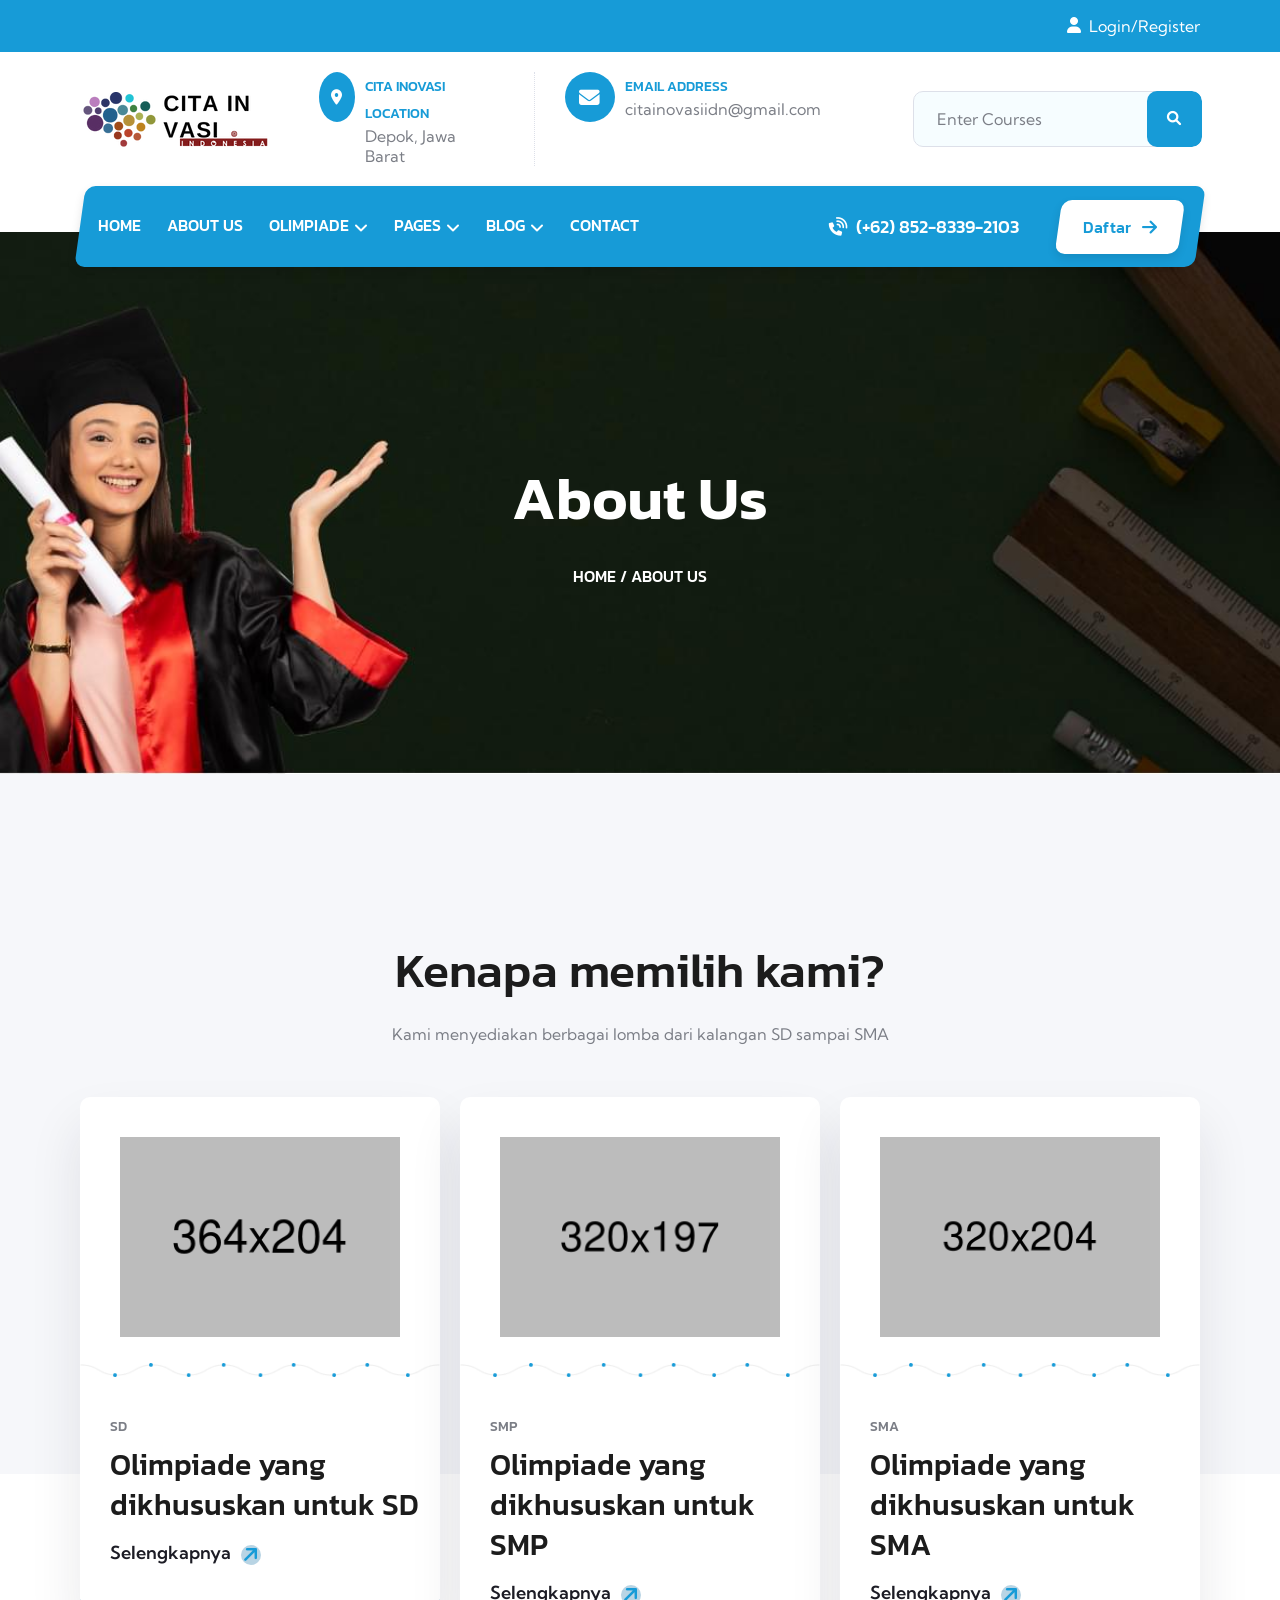
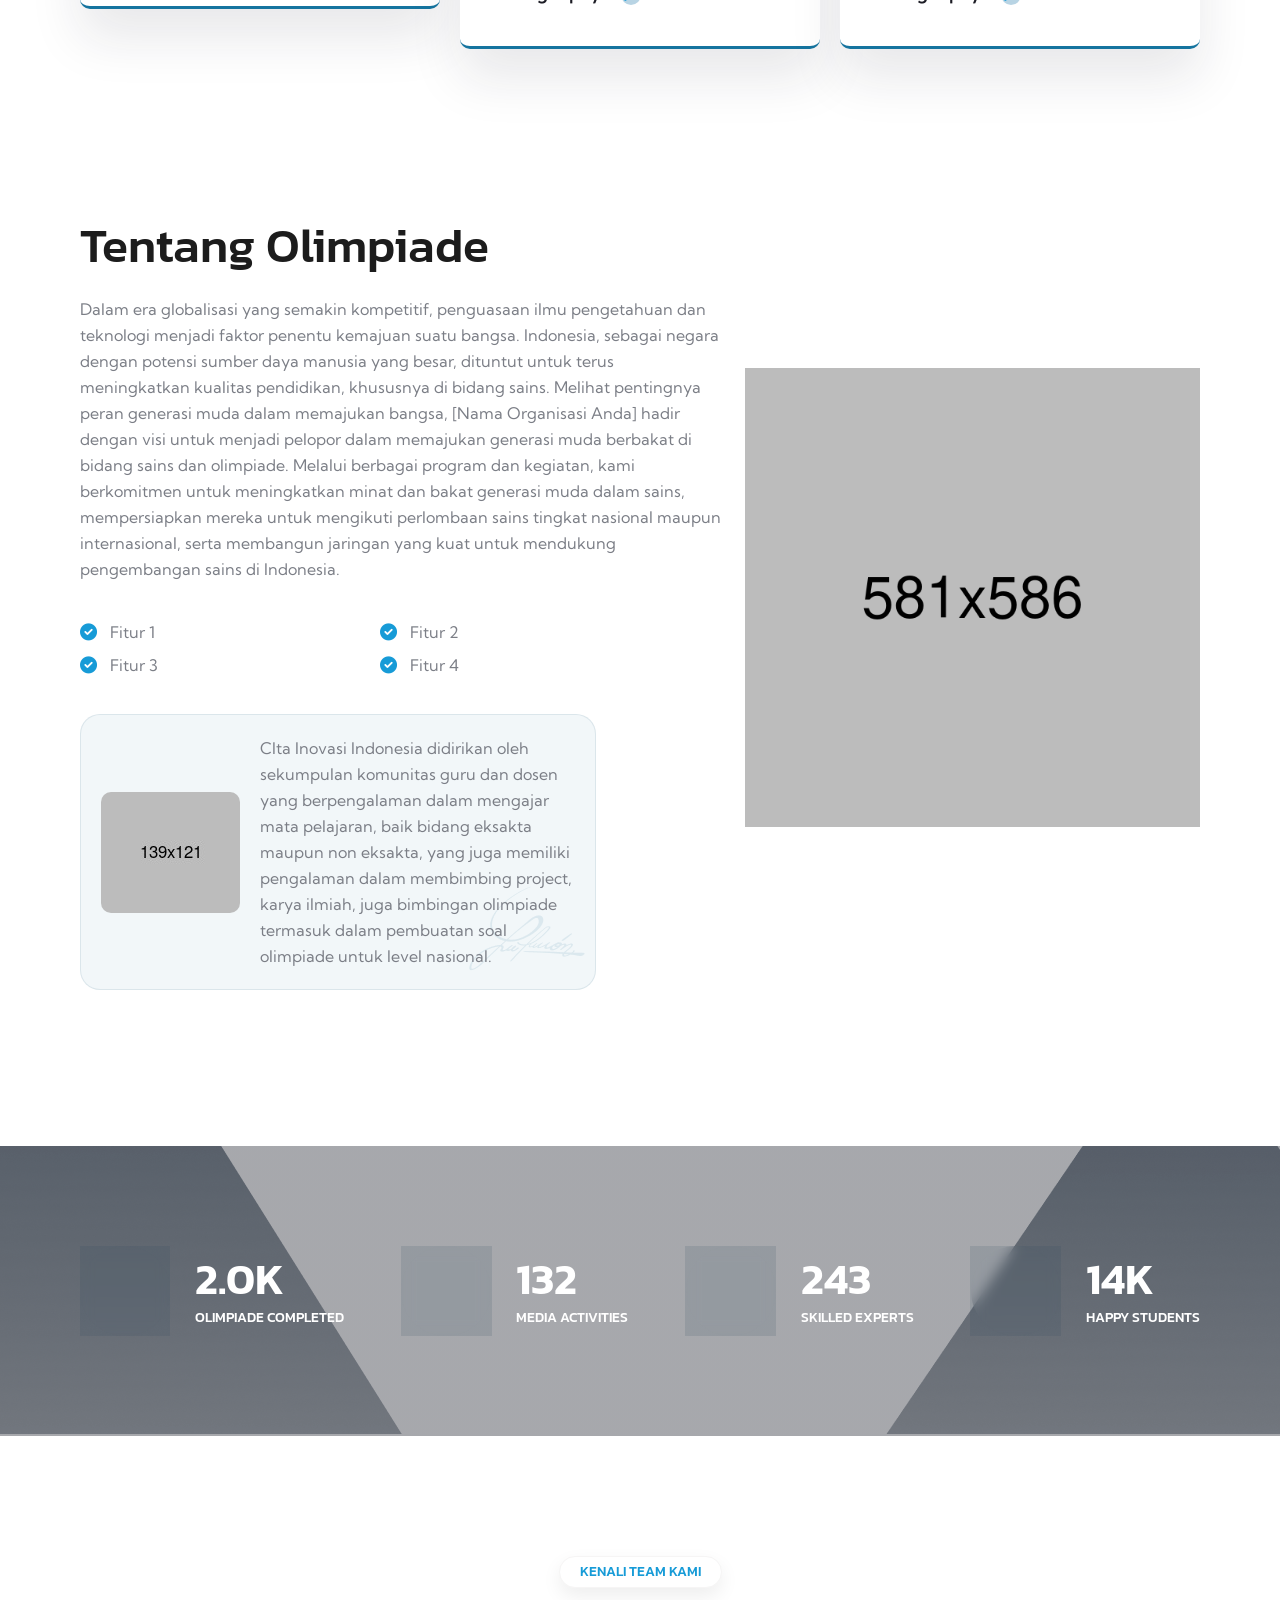
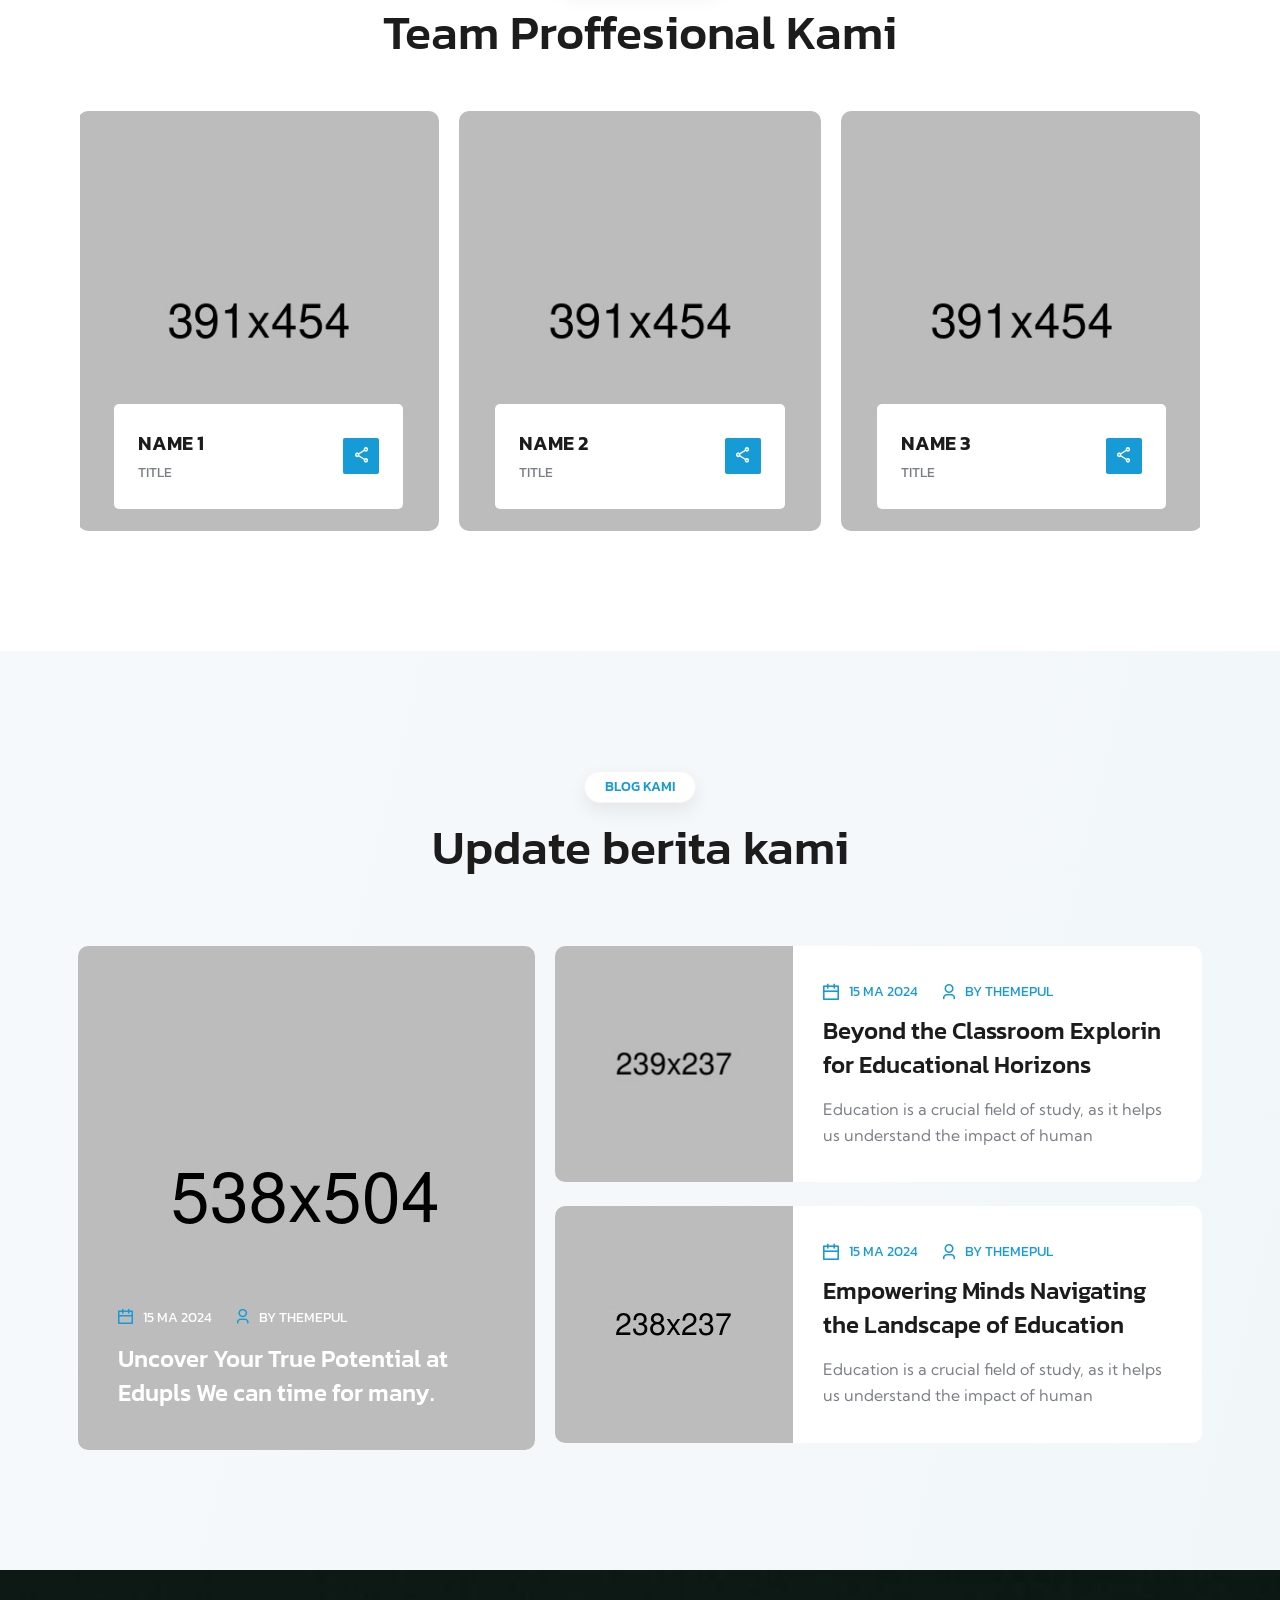
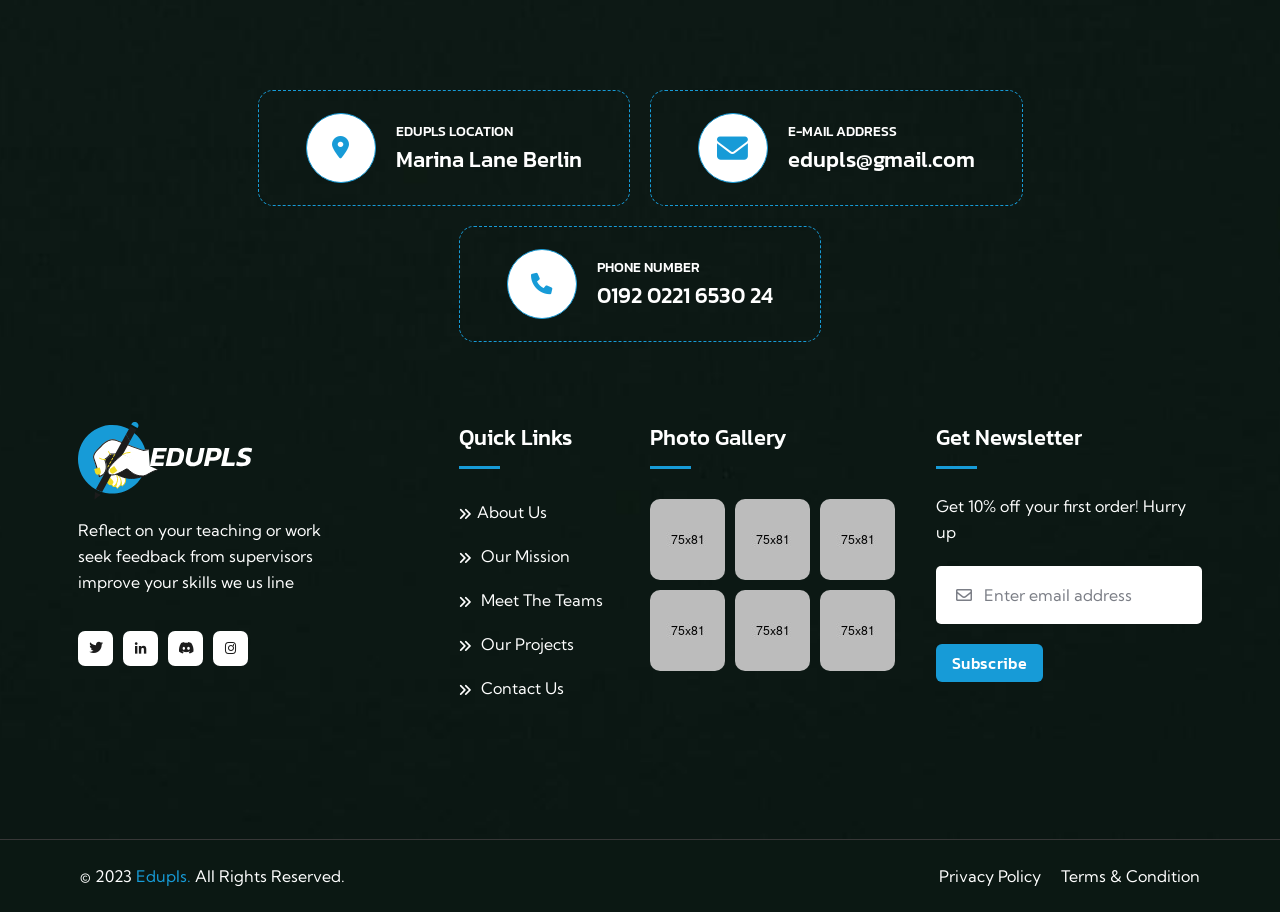
==== commit f5888ceb: "rev 1.1" ====
--- a/about-us.html
+++ b/about-us.html
@@ -44,8 +44,8 @@
         <div class="container">
           <div class="header-top-content v1">
             <p class="discount-the-month">
-              Kami memberikan penawaran terbaik untuk siswa baru diskon 25%
-              bulan ini
+              <!-- Kami memberikan penawaran terbaik untuk siswa baru diskon 25%
+              bulan ini -->
             </p>
             <ul class="user-login">
               <li>
@@ -97,7 +97,7 @@
                   </div>
                   <div class="info-data">
                     <a class="title" href="#">Email Address</a>
-                    <p class="para text">learn@edupls.com</p>
+                    <p class="para text">citainovasiidn@gmail.com</p>
                   </div>
                 </div>
               </div>
--- a/assets/css/style.css
+++ b/assets/css/style.css
@@ -1174,6 +1174,26 @@
   color: var(--color-white);
 }
 
+.logo-size {
+  max-width: 75%;
+}
+
+@media (max-width:1024px) {
+  .logo-size{
+    max-width: 35%;
+  }
+}
+
+@media (max-width:1025px) {
+  .logo-size{
+    max-width: 35%;
+  }
+}
+
+.logo-mobile {
+  max-width: 35%;
+}
+
 .top-content-info {
   padding: 20px 0;
 }
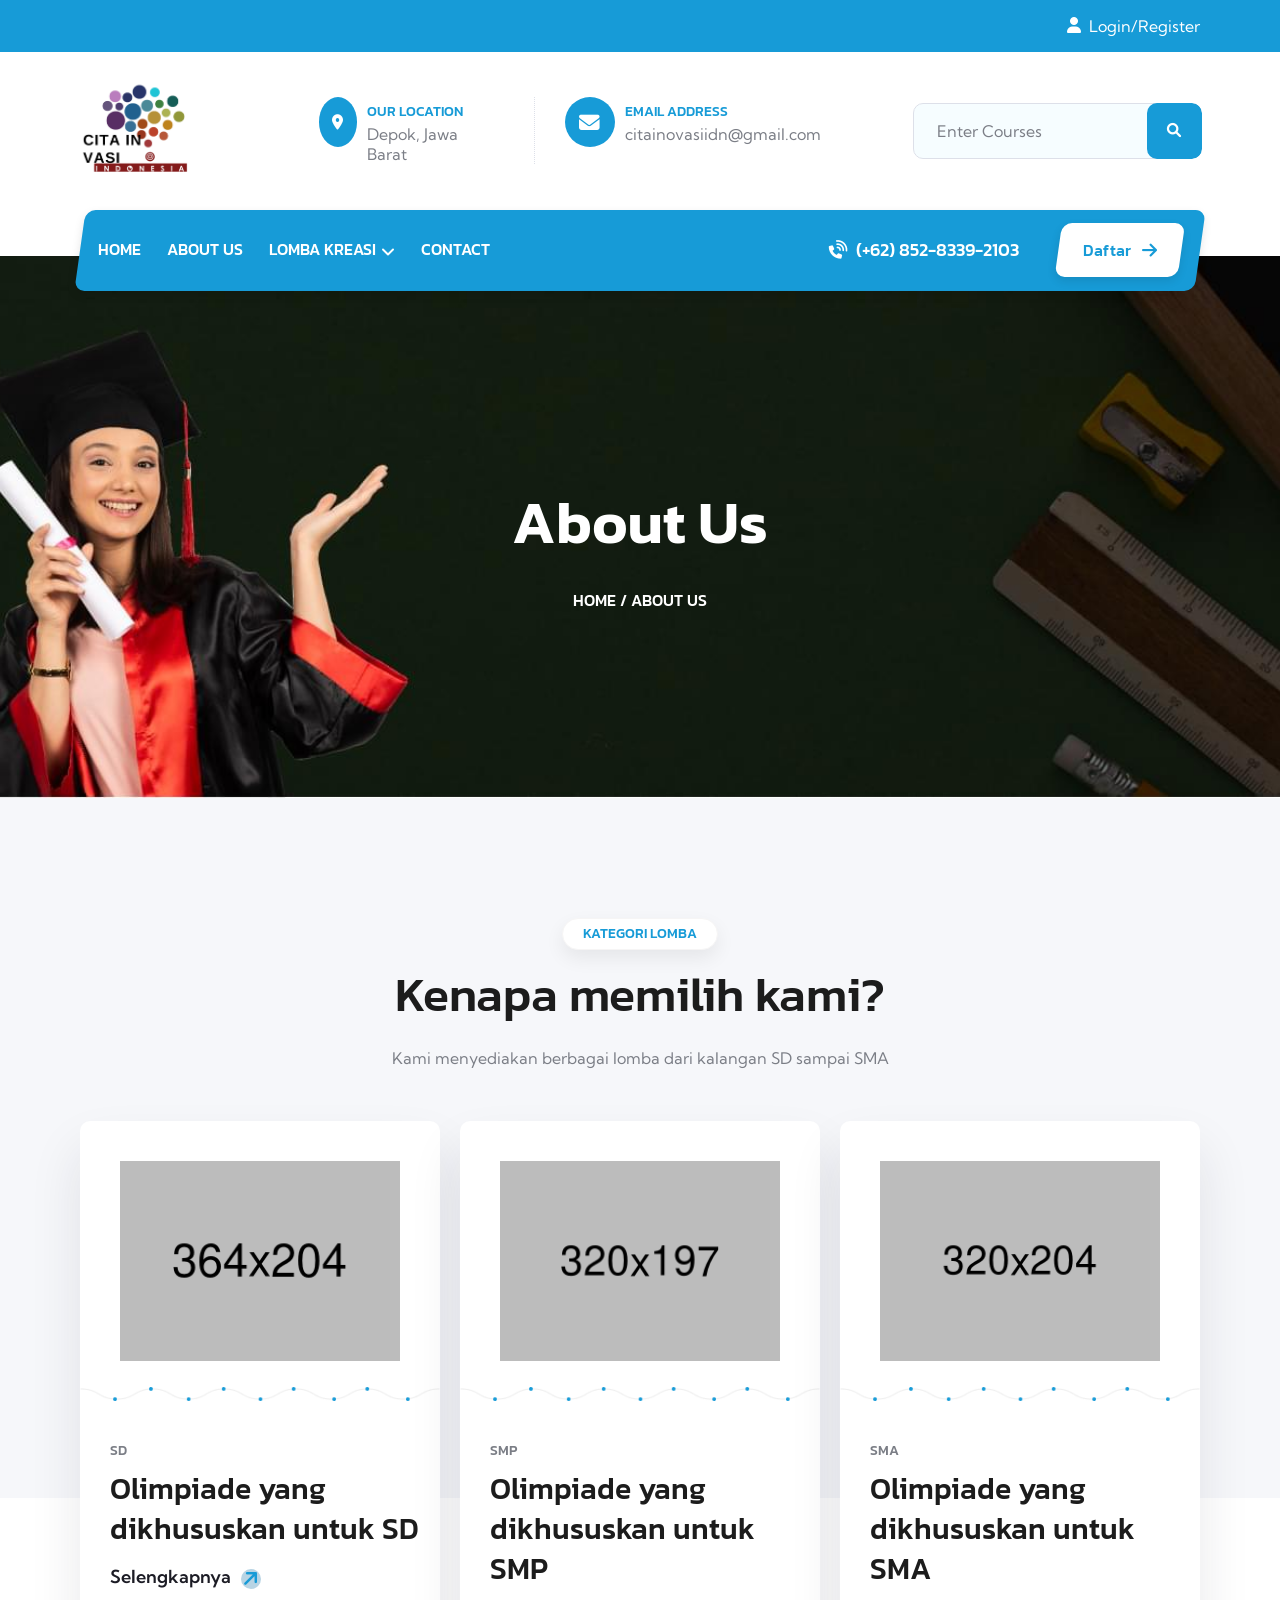
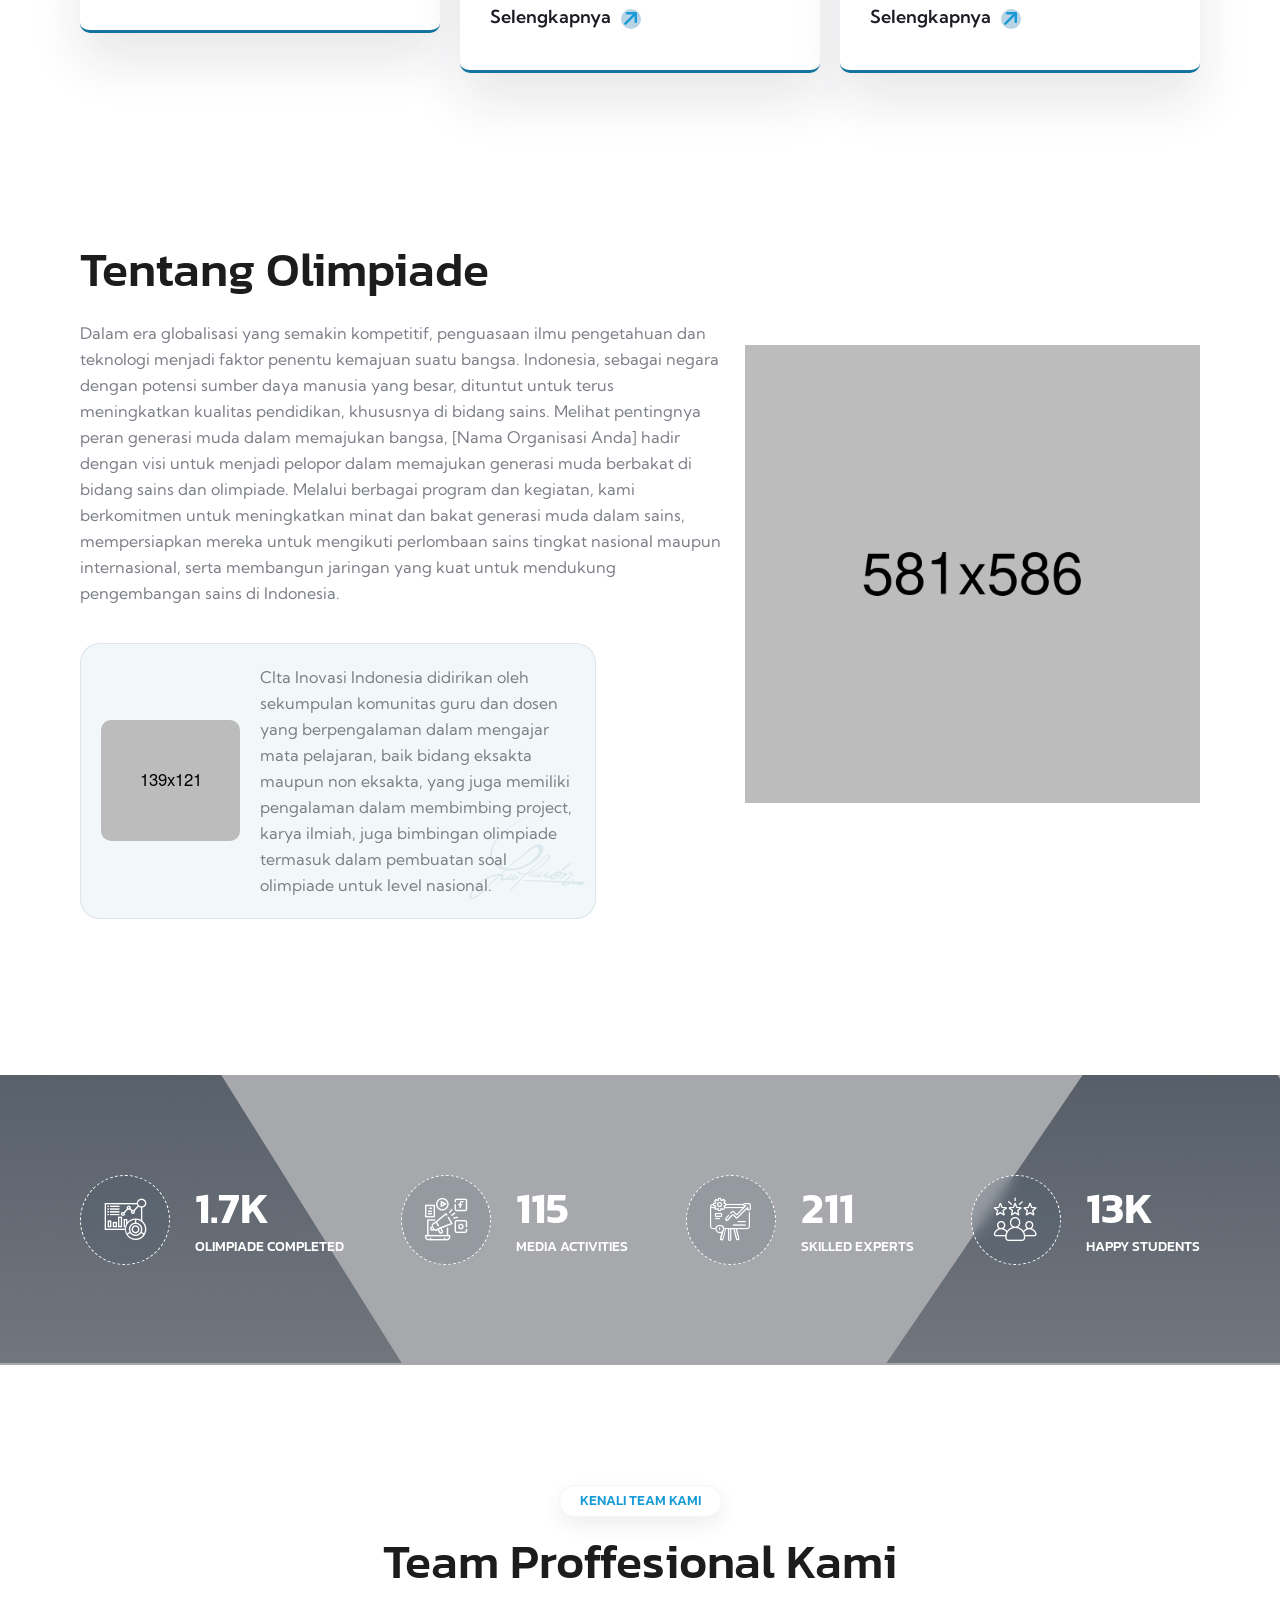
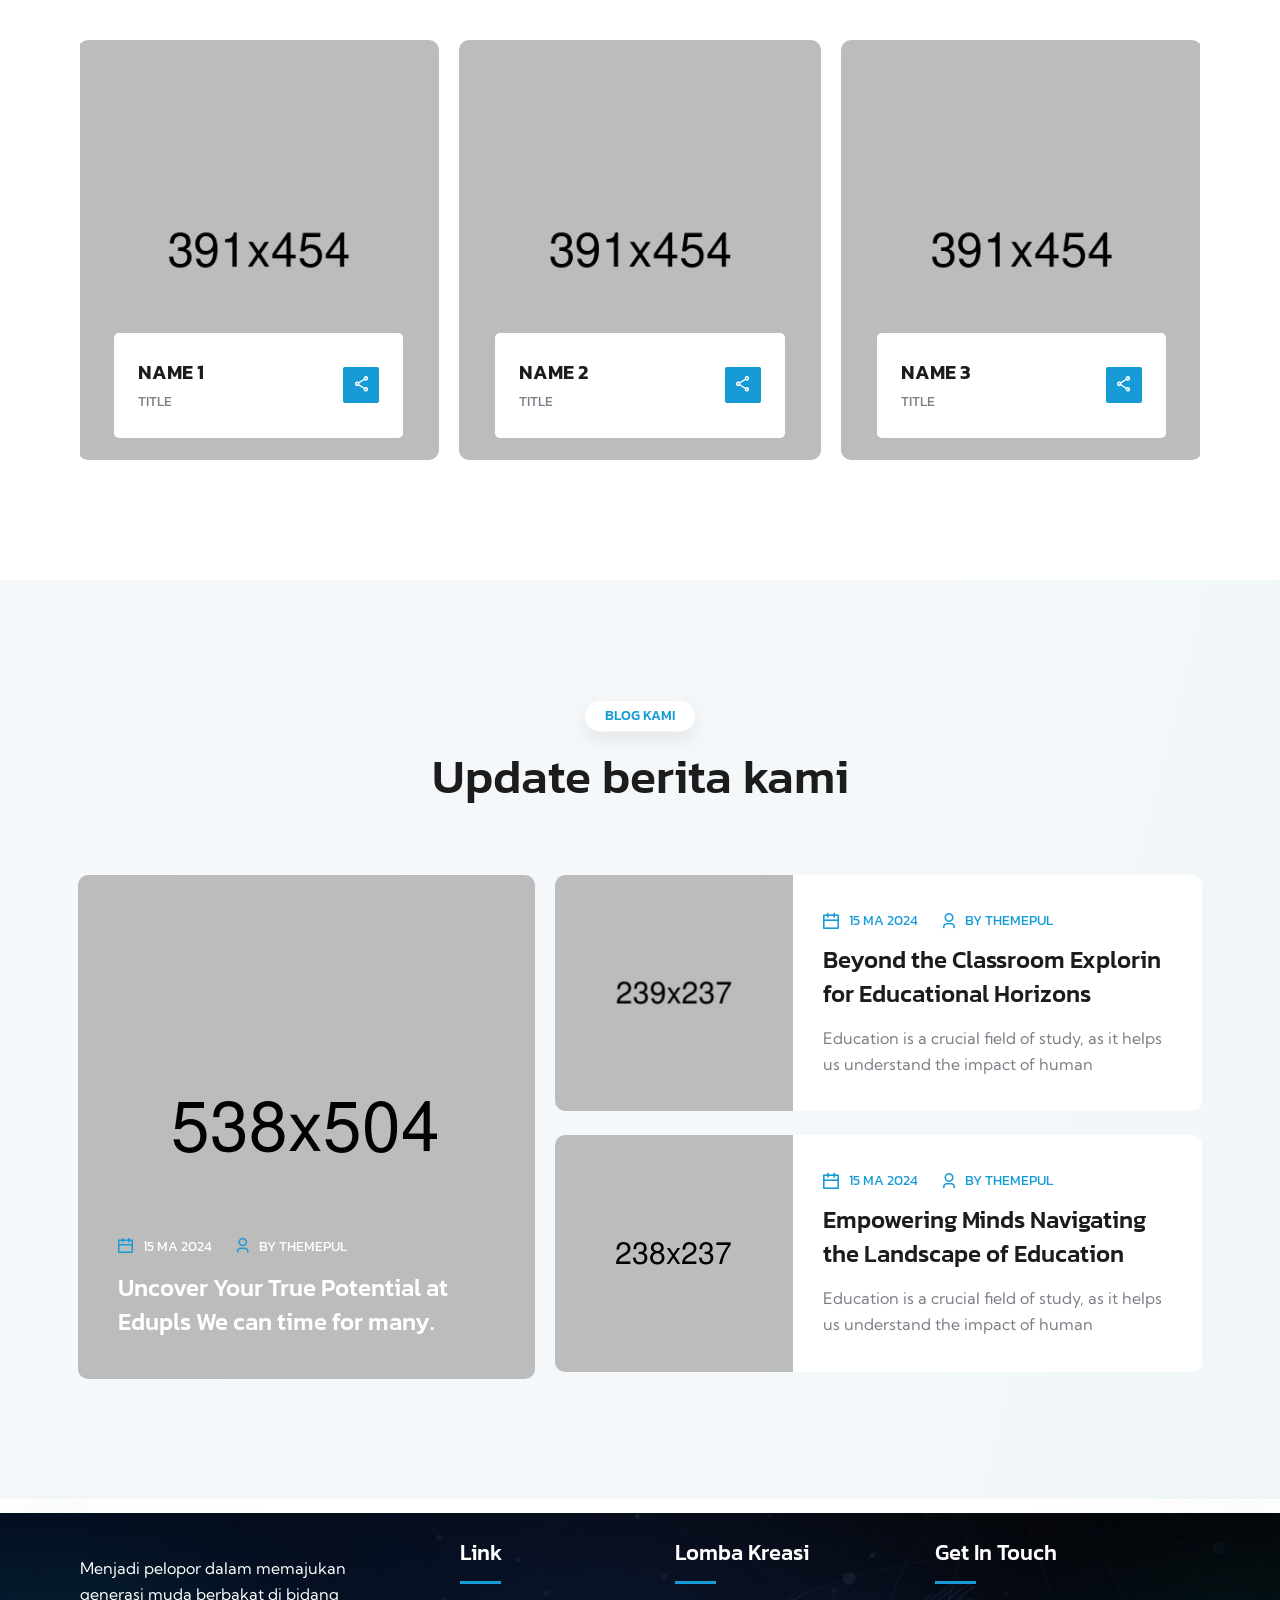
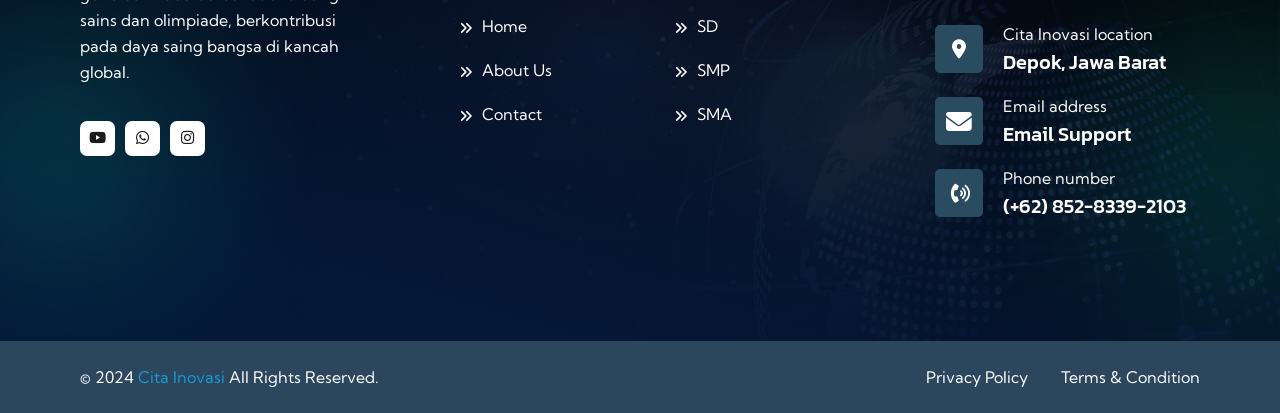
==== commit 7b91b02b: "rev 1.2" ====
--- a/about-us.html
+++ b/about-us.html
@@ -70,7 +70,7 @@
             <div class="col-lg-2">
               <div class="logo-img">
                 <a href="index.html">
-                  <img src="assets/img/main/logo-main.png" alt="edupls-icon" />
+                  <img src="assets/img/main/main.png" alt="citainovasi-icon" class="logo-size" />
                 </a>
                 <div class="navbar-right d-inline-flex d-lg-none">
                   <button type="button" class="menu-toggle icon-btn">
@@ -87,7 +87,7 @@
                     <i class="my-icon icon-location"></i>
                   </div>
                   <div class="info-data">
-                    <a class="title" href="#">Cita inovasi Location</a>
+                    <a class="title" href="#">our Location</a>
                     <p class="para text">Depok, Jawa Barat</p>
                   </div>
                 </div>
@@ -144,7 +144,7 @@
                         <a href="about-us.html">About Us</a>
                       </li>
                       <li class="menu-item-has-children">
-                        <a href="#">Olimpiade</a>
+                        <a href="#">Lomba Kreasi</a>
                         <ul class="sub-menu">
                           <li><a href="#">SD</a></li>
                           <li><a href="#">SMP</a></li>
@@ -153,33 +153,6 @@
                           </li>
                         </ul>
                       </li>
-                      <li class="menu-item-has-children">
-                        <a href="#">Pages</a>
-                        <ul class="sub-menu">
-                          <li class="menu-item-has-children">
-                            <a href="#">Pembayaran</a>
-                          </li>
-                          <li class="menu-item-has-children">
-                            <a href="#l">Team</a>
-                          </li>
-                          <li class="menu-item-has-children">
-                            <a href="#">Team Details</a>
-                          </li>
-                          <li class="menu-item-has-children">
-                            <a href="#">Event</a>
-                          </li>
-                          <li class="menu-item-has-children">
-                            <a href="#">Event Details</a>
-                          </li>
-                        </ul>
-                      </li>
-                      <li class="menu-item-has-children">
-                        <a href="#">Blog</a>
-                        <ul class="sub-menu">
-                          <li><a href="#">Blog</a></li>
-                          <li><a href="#l">Blog Details</a></li>
-                        </ul>
-                      </li>
                       <li>
                         <a href="contact.html">Contact</a>
                       </li>
@@ -190,17 +163,17 @@
                   <div class="menu-area-right-content">
                     <ul class="menu-social">
                       <li>
-                        <a href="#"><i class="my-icon icon-facebook"></i></a>
-                      </li>
-                      <li>
-                        <a href="#"><i class="my-icon icon-instagram"></i></a>
-                      </li>
-                      <li>
-                        <a href="#"><i class="my-icon icon-twitter"></i></a>
+                        <a href="#"><i class="fa-brands fa-youtube"></i></a>
+                      </li>
+                      <li>
+                        <a href="https://www.instagram.com/citainovasi.idn/" target="_blank"><i class="fa-brands fa-instagram"></i></a>
+                      </li>
+                      <li>
+                        <a href="https://wa.me/6285283392103" target="_blank"><i class="fa-brands fa-whatsapp"></i></a>
                       </li>
                     </ul>
                     <div class="menu-contact-number">
-                      <a href="#" class="contact-number">(+62) 852-8339-2103</a>
+                      <a href="tel:+6285283392103" class="contact-number">(+62) 852-8339-2103</a>
                     </div>
                     <div class="all-btn">
                       <a href="#" class="btn-p v3"> Daftar</a>
@@ -219,8 +192,8 @@
         <div class="mobile-menu-area text-center">
           <button class="menu-toggle"><i class="fa-solid fa-xmark"></i></button>
           <div class="mobile-logo">
-            <a href="index.html"
-              ><img src="assets/img/logo/Logo.svg" alt="Edupls-icon"
+            <a href="/"
+              ><img src="assets/img/main/main.png" alt="citainovasi-icon" class="logo-mobile"
             /></a>
           </div>
           <div class="mobile-menu">
@@ -246,29 +219,11 @@
                 <a href="about-us.html">About</a>
               </li>
               <li class="menu-item-has-children">
-                <a href="#">Courses</a>
+                <a href="#">Lomba KREASI</a>
                 <ul class="sub-menu">
-                  <li><a href="courses-grid.html">Courses Grid</a></li>
-                  <li><a href="courses-list.html">Courses List</a></li>
-                  <li><a href="#">Courses Details</a></li>
-                </ul>
-              </li>
-
-              <li class="menu-item-has-children">
-                <a href="#">Pages</a>
-                <ul class="sub-menu">
-                  <li><a href="pricing-plan.html">Pricing Plan</a></li>
-                  <li><a href="team.html">Team</a></li>
-                  <li><a href="team-details.html">Team Details</a></li>
-                  <li><a href="event.html">Event</a></li>
-                  <li><a href="event-details.html">Event Details</a></li>
-                </ul>
-              </li>
-              <li class="menu-item-has-children">
-                <a href="#">Blog</a>
-                <ul class="sub-menu">
-                  <li><a href="blog.html">Blog</a></li>
-                  <li><a href="blog-details.html">Blog Details</a></li>
+                  <li><a href="#">SD</a></li>
+                  <li><a href="#">SMP</a></li>
+                  <li><a href="#">SMA</a></li>
                 </ul>
               </li>
 
@@ -447,7 +402,7 @@
                   </p>
                 </div>
               </div>
-              <ul class="check-box v2">
+              <!-- <ul class="check-box v2">
                 <li
                   class="box-item"
                   data-aos="fade-right"
@@ -488,7 +443,7 @@
                   </div>
                   <p class="item-para">Fitur 4</p>
                 </li>
-              </ul>
+              </ul> -->
               <div
                 class="founder-ceo"
                 data-aos="fade-right"
@@ -868,179 +823,156 @@
         </div>
       </div>
     </section>
-    <footer class="footer-section v2">
-      <div class="footer-content v2">
-        <div class="container">
-          <ul class="footer-contact-info">
-            <li class="contact-data">
-              <div class="data-icon">
-                <i class="my-icon icon-location"></i>
-              </div>
-              <div class="data-info">
-                <h5 class="para">Edupls Location</h5>
-                <h4 class="title">Marina Lane Berlin</h4>
-              </div>
-            </li>
-            <li class="contact-data">
-              <div class="data-icon">
-                <i class="my-icon icon-massage"></i>
-              </div>
-              <div class="data-info">
-                <h5 class="para">e-mail address</h5>
-                <h4 class="title">edupls@gmail.com</h4>
-              </div>
-            </li>
-            <li class="contact-data">
-              <div class="data-icon">
-                <i class="my-icon icon-call-us"></i>
-              </div>
-              <div class="data-info">
-                <h5 class="para">phone Number</h5>
-                <h4 class="title">0192 0221 6530 24</h4>
-              </div>
-            </li>
-          </ul>
+    <footer>
+      <div class="footer-content v1">
+        <div class="container-xl container-fluid-md">
+          <!-- <div class="news-letter">
+            <div class="row align-items-center">
+              <div class="col-lg-6">
+                <h3 class="title white">Subscribe To Our Newsletter</h3>
+              </div>
+              <div class="col-lg-6">
+                <form>
+                  <input type="email" placeholder="Enter your email" />
+                  <div class="all-btn">
+                    <a href="#" class="btn-p btn-blue v2 rounded">Subscribe</a>
+                  </div>
+                </form>
+              </div>
+            </div>
+          </div> -->
           <div class="row">
-            <div class="col-xl-4 col-lg-4 col-md-4 col-sm-6">
+            <div class="col-lg-4 col-md-4 col-sm-6">
               <div class="footer-widget">
-                <div class="footer-logo">
-                  <img src="assets/img/logo/logo-2.svg" alt="logo" />
-                </div>
+                <!-- <div class="footer-logo">
+                  <a href="#">
+                    <img src="assets/img/main/logo-main.png" alt="logo" />
+                  </a>
+                </div> -->
                 <p class="widget-para">
-                  Reflect on your teaching or work seek feedback from
-                  supervisors improve your skills we us line
+                  Menjadi pelopor dalam memajukan generasi muda berbakat di
+                  bidang sains dan olimpiade, berkontribusi pada daya saing
+                  bangsa di kancah global.
                 </p>
                 <ul class="footer-social-link">
                   <li>
                     <a href="#">
-                      <i class="my-icon icon-twitter"></i>
+                      <i class="fa-brands fa-youtube fa-lg"></i>
                     </a>
                   </li>
                   <li>
-                    <a href="#">
-                      <i class="my-icon icon-linkedin"></i>
+                    <a href="https://wa.me/6285283392103" target="_blank">
+                      <i class="fa-brands fa-whatsapp fa-lg"></i>
                     </a>
                   </li>
                   <li>
-                    <a href="#">
-                      <i class="my-icon icon-discord"></i>
+                    <a
+                      href="https://www.instagram.com/citainovasi.idn/"
+                      target="_blank"
+                    >
+                    <i class="fa-brands fa-instagram fa-lg"></i>
                     </a>
                   </li>
+                </ul>
+              </div>
+            </div>
+            <div class="col-lg-2 col-md-4 col-sm-6">
+              <div class="footer-widget">
+                <h4 class="widget-title">Link</h4>
+                <ul class="quick-links">
                   <li>
-                    <a href="#">
-                      <i class="my-icon icon-instagram"></i>
-                    </a>
+                    <a href="#"> Home </a>
+                  </li>
+                  <li>
+                    <a href="#"> About Us </a>
+                  </li>
+                  <li>
+                    <a href="#"> Contact </a>
                   </li>
                 </ul>
               </div>
             </div>
-            <div class="col-xl-2 col-lg-4 col-md-4 col-sm-6">
+            <div class="col-lg-3 col-md-4 col-sm-6">
+              <div class="footer-widget ml-25">
+                <h4 class="widget-title">Lomba Kreasi</h4>
+                <ul class="our-courses">
+                  <li>
+                    <a href="#"> SD </a>
+                  </li>
+                  <li>
+                    <a href="#"> SMP </a>
+                  </li>
+                  <li>
+                    <a href="#"> SMA </a>
+                  </li>
+                  <li></li>
+                </ul>
+              </div>
+            </div>
+            <div class="col-lg-3 col-md-4 col-sm-6">
               <div class="footer-widget">
-                <h4 class="widget-title">Quick Links</h4>
-                <ul class="quick-links">
-                  <li><a href="#">About Us</a></li>
-                  <li>
-                    <a href="#"> Our Mission </a>
-                  </li>
-                  <li>
-                    <a href="#"> Meet The Teams </a>
-                  </li>
-                  <li>
-                    <a href="#"> Our Projects </a>
-                  </li>
-                  <li>
-                    <a href="#"> Contact Us </a>
-                  </li>
-                </ul>
-              </div>
-            </div>
-            <div class="col-xl-3 col-lg-4 col-md-4 col-sm-6">
-              <div class="footer-widget">
-                <h4 class="widget-title">Photo Gallery</h4>
-                <ul class="gallery-content">
-                  <li>
-                    <img
-                      src="assets/img/footer/v2/gallary-img-1.jpg"
-                      alt="gallery-img"
-                    />
-                    <a href="#" class="gallery-btn">
-                      <i class="fa-regular fa-eye"></i>
-                    </a>
-                  </li>
-                  <li>
-                    <img
-                      src="assets/img/footer/v2/gallary-img-2.jpg"
-                      alt="gallery-img"
-                    />
-                    <a href="#" class="gallery-btn">
-                      <i class="fa-regular fa-eye"></i>
-                    </a>
-                  </li>
-                  <li>
-                    <img
-                      src="assets/img/footer/v2/gallary-img-3.jpg"
-                      alt="gallery-img"
-                    />
-                    <a href="#" class="gallery-btn">
-                      <i class="fa-regular fa-eye"></i>
-                    </a>
-                  </li>
-                  <li>
-                    <img
-                      src="assets/img/footer/v2/gallary-img-4.jpg"
-                      alt="gallery-img"
-                    />
-                    <a href="#" class="gallery-btn">
-                      <i class="fa-regular fa-eye"></i>
-                    </a>
-                  </li>
-                  <li>
-                    <img
-                      src="assets/img/footer/v2/gallary-img-5.jpg"
-                      alt="gallery-img"
-                    />
-                    <a href="#" class="gallery-btn">
-                      <i class="fa-regular fa-eye"></i>
-                    </a>
-                  </li>
-                  <li>
-                    <img
-                      src="assets/img/footer/v2/gallary-img-6.jpg"
-                      alt="gallery-img"
-                    />
-                    <a href="#" class="gallery-btn">
-                      <i class="fa-regular fa-eye"></i>
-                    </a>
-                  </li>
-                </ul>
-              </div>
-            </div>
-            <div class="col-xl-3 col-lg-4 col-md-4 col-sm-6">
-              <div class="footer-widget">
-                <h4 class="widget-title">Get Newsletter</h4>
-                <div class="get-newsletter">
-                  <p class="para">Get 10% off your first order! Hurry up</p>
-                  <div class="email-address">
-                    <form>
-                      <i class="fa-regular fa-envelope"></i>
-                      <input type="search" placeholder="Enter email address" />
-                    </form>
-                  </div>
-                  <div class="all-btn">
-                    <a href="#" class="btn-p v2 btn-blue2 rounded">Subscribe</a>
-                  </div>
-                </div>
-              </div>
-            </div>
-          </div>
-        </div>
-      </div>
-      <div class="copyright-section v2">
+                <h4 class="widget-title">Get In Touch</h4>
+                <div class="get-in-touch">
+                  <ul class="contact-info-items">
+                    <li class="contact-info-item">
+                      <div class="contact-info-icon">
+                        <i class="my-icon icon-location"></i>
+                      </div>
+                      <div class="contact-info-content">
+                        <p class="para">Cita Inovasi location</p>
+                        <a
+                          href="https://www.google.com/maps/place/IYSA/@-6.4313337,106.4942511,11z/data=!4m7!3m6!1s0x2e69e906913915c7:0x1de9ddf653d9736f!8m2!3d-6.4313337!4d106.7826422!15sCgRpeXNhkgEbYXNzb2NpYXRpb25fb3Jfb3JnYW5pemF0aW9u4AEA!16s%2Fg%2F11fq8qzg0s?hl=id&entry=tts&shorturl=1"
+                          ><h4 class="title">Depok, Jawa Barat</h4></a
+                        >
+                      </div>
+                    </li>
+                    <li class="contact-info-item">
+                      <div class="contact-info-icon">
+                        <i class="my-icon icon-massage"></i>
+                      </div>
+                      <div class="contact-info-content">
+                        <p class="para">Email address</p>
+                        <a href="mailto:citainovasiidn@gmail.com"
+                          ><h4 class="title">Email Support</h4></a
+                        >
+                      </div>
+                    </li>
+                    <li class="contact-info-item">
+                      <div class="contact-info-icon">
+                        <i class="my-icon icon-call-2"></i>
+                      </div>
+                      <div class="contact-info-content">
+                        <p class="para">Phone number</p>
+                        <a href="https://wa.me/6285283392103"
+                          ><h4 class="title">(+62) 852-8339-2103</h4></a
+                        >
+                      </div>
+                    </li>
+                  </ul>
+                </div>
+              </div>
+            </div>
+          </div>
+          <div class="bg-left-color-img">
+            <img
+              src="assets/img/footer/v1/bg-left-color.png"
+              alt="bg-left-color"
+            />
+          </div>
+          <div class="bg-right-color-img">
+            <img
+              src="assets/img/footer/v1/bg-right-color.png"
+              alt="bg-right-color"
+            />
+          </div>
+        </div>
+      </div>
+      <div class="copyright-section v1">
         <div class="container">
           <div class="copyright-content">
             <div class="left-content">
               <p class="para">
-                © 2023 <span>Edupls.</span> All Rights Reserved.
+                © 2024 <span>Cita Inovasi</span> All Rights Reserved.
               </p>
             </div>
             <div class="right-content">
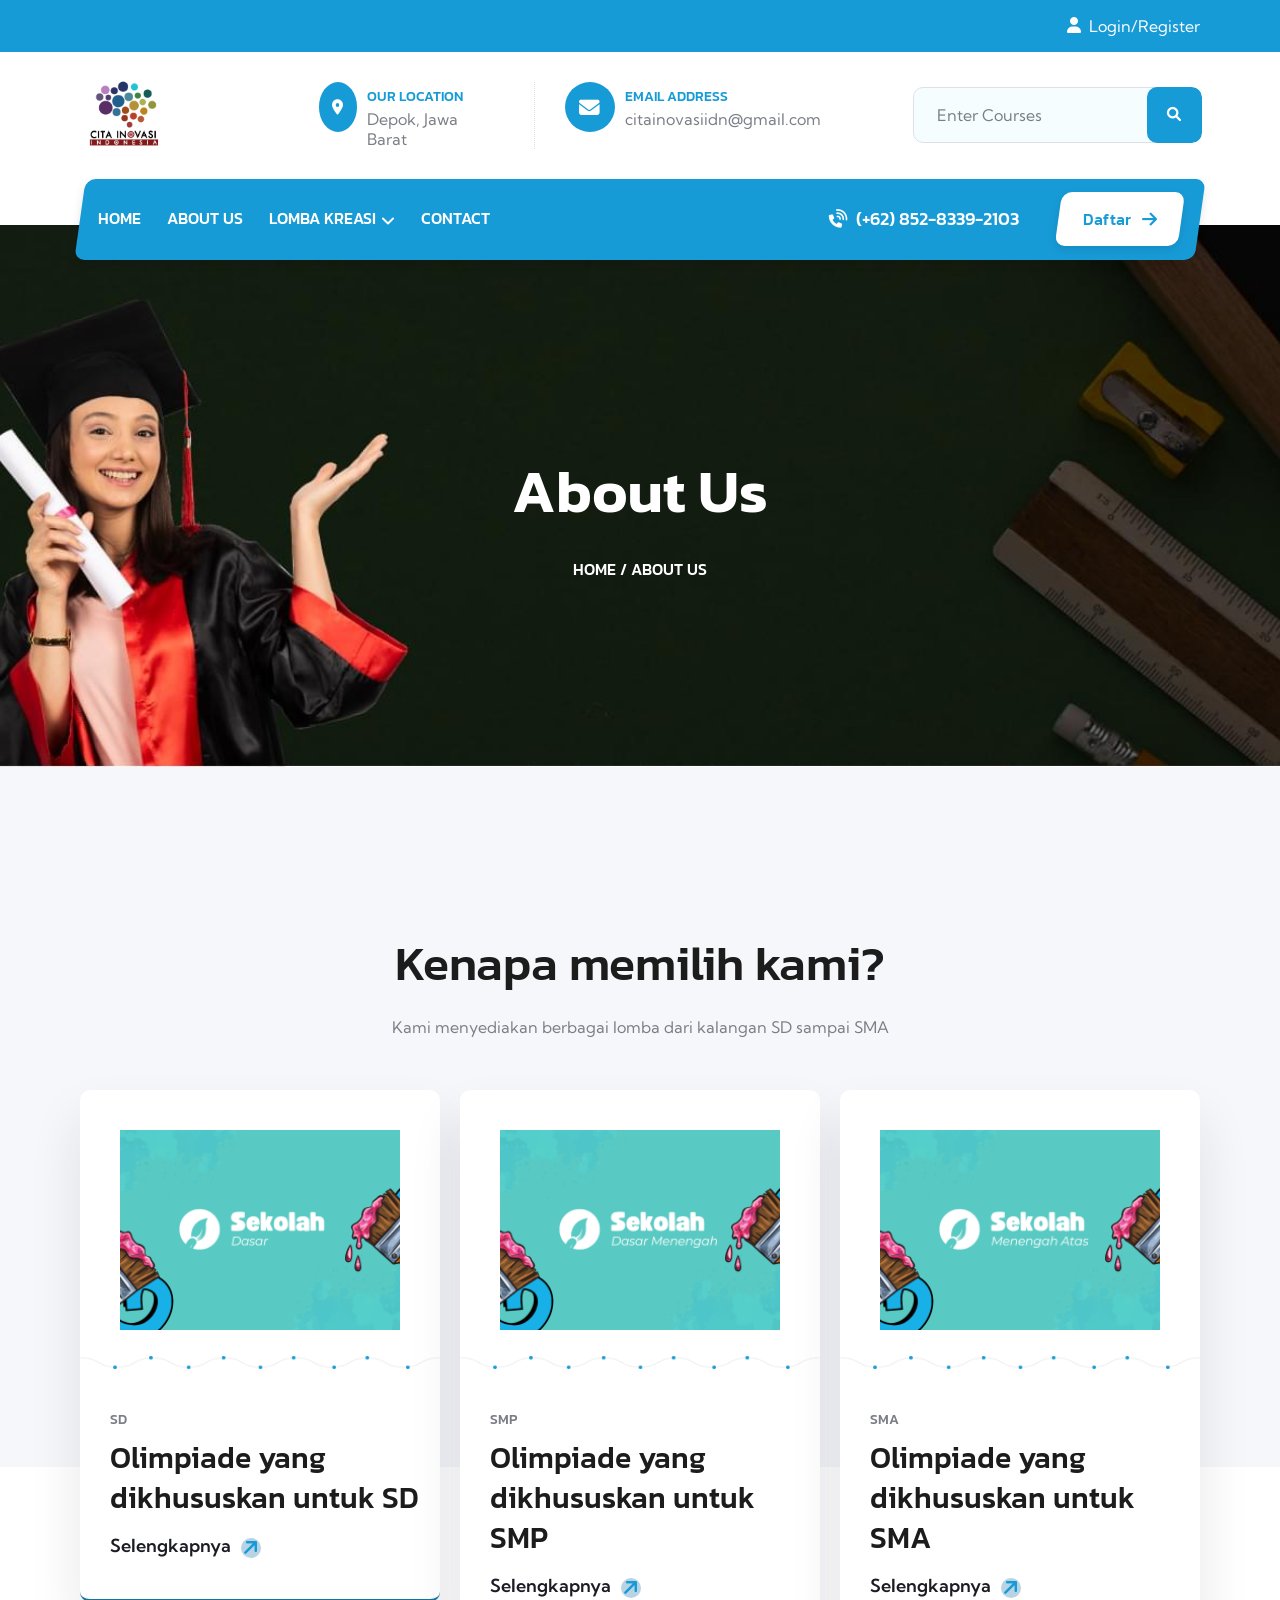
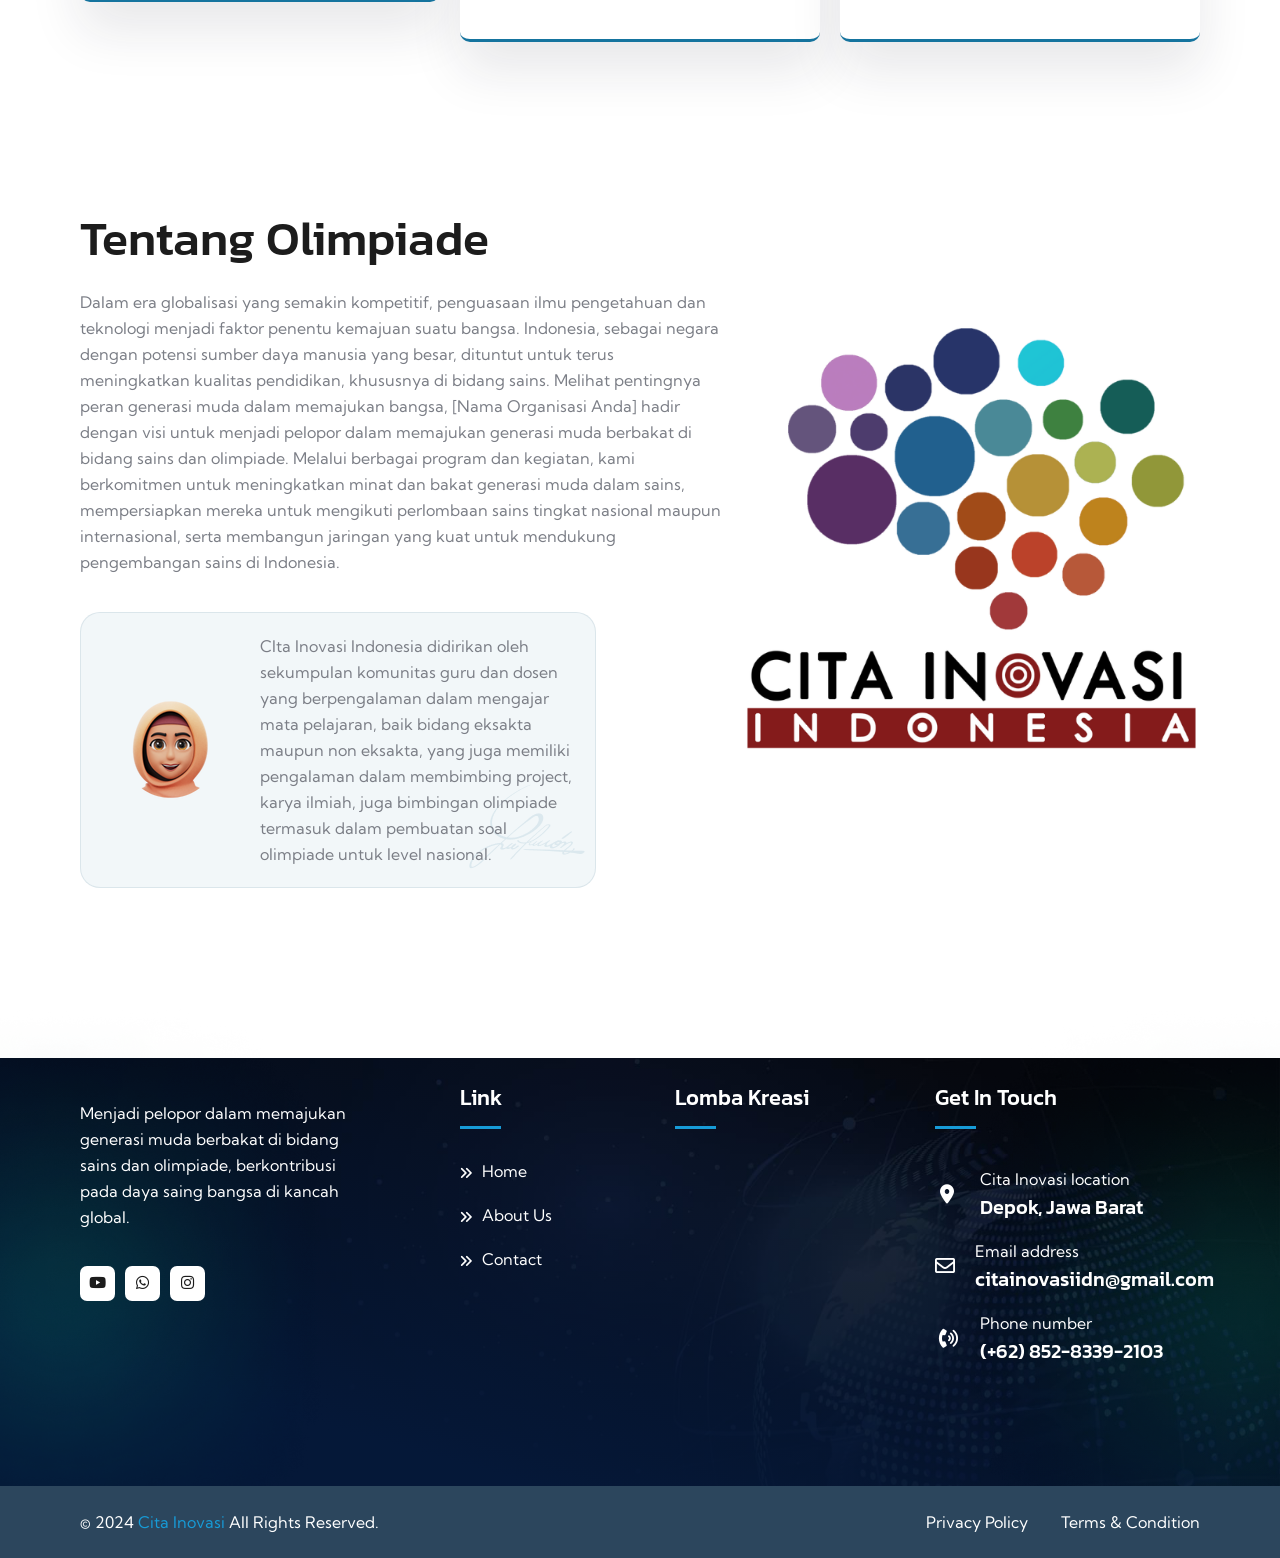
==== commit d7197d0b: "rev 1.3" ====
--- a/about-us.html
+++ b/about-us.html
@@ -11,7 +11,7 @@
       content="About Us - Cita Inovasi"
     />
     <meta name="viewport" content="width=device-width, initial-scale=1.0" />
-    <link rel="shortcut icon" href="assets/img/logo/fav-icon.svg" />
+    <link rel="shortcut icon" href="assets/img/favicon/favicon.ico" />
     <title>About Us - Cita Inovasi</title>
     <!-- Fontawesome Icon -->
     <link rel="stylesheet" href="assets/css/all.min.css" />
@@ -70,7 +70,7 @@
             <div class="col-lg-2">
               <div class="logo-img">
                 <a href="index.html">
-                  <img src="assets/img/main/main.png" alt="citainovasi-icon" class="logo-size" />
+                  <img src="assets/img/main/main-logo.png" alt="citainovasi-icon" class="logo-size" />
                 </a>
                 <div class="navbar-right d-inline-flex d-lg-none">
                   <button type="button" class="menu-toggle icon-btn">
@@ -176,7 +176,7 @@
                       <a href="tel:+6285283392103" class="contact-number">(+62) 852-8339-2103</a>
                     </div>
                     <div class="all-btn">
-                      <a href="#" class="btn-p v3"> Daftar</a>
+                      <a href="https://forms.gle/wSdcfmvQojE4XXG69 " target="_blank" class="btn-p v3"> Daftar</a>
                     </div>
                   </div>
                 </div>
@@ -193,7 +193,7 @@
           <button class="menu-toggle"><i class="fa-solid fa-xmark"></i></button>
           <div class="mobile-logo">
             <a href="/"
-              ><img src="assets/img/main/main.png" alt="citainovasi-icon" class="logo-mobile"
+              ><img src="assets/img/main/main-logo.png" alt="citainovasi-icon" class="logo-mobile"
             /></a>
           </div>
           <div class="mobile-menu">
@@ -278,7 +278,7 @@
                 <div class="card-img">
                   <a href="#"
                     ><img
-                      src="assets/img/case-studies/case-img-1.png"
+                      src="assets/img/kategori/1.png"
                       alt="case-img"
                   /></a>
                 </div>
@@ -307,7 +307,7 @@
                 <div class="card-img">
                   <a href="#"
                     ><img
-                      src="assets/img/case-studies/case-img-2.png"
+                      src="assets/img/kategori/2.png"
                       alt="case-img"
                   /></a>
                 </div>
@@ -336,7 +336,7 @@
                 <div class="card-img">
                   <a href="#"
                     ><img
-                      src="assets/img/case-studies/case-img-3.png"
+                      src="assets/img/kategori/3.png"
                       alt="case-img"
                   /></a>
                 </div>
@@ -451,7 +451,7 @@
               >
                 <div class="founder-img">
                   <img
-                    src="assets/img/about-us/v3/founder-img.jpg"
+                    src="assets/img/main/ceo-transparancy.png"
                     alt="founder-img"
                   />
                 </div>
@@ -484,7 +484,7 @@
             <div class="col-lg-5" data-aos="fade-left" data-aos-duration="1500">
               <div class="about-us-left-content">
                 <img
-                  src="assets/img/about-us/v3/right-img.png"
+                src="assets/img/main/about.png"
                   alt="right-img"
                 />
               </div>
@@ -493,7 +493,7 @@
         </div>
       </div>
     </section>
-    <section class="skill-section @ py-100">
+    <!-- <section class="skill-section @ py-100">
       <div class="container">
         <ul class="skill-items">
           <li class="skill-item">
@@ -546,8 +546,8 @@
           alt="skill-right-img"
         />
       </div>
-    </section>
-    <section class="our-best-team my-120">
+    </section> -->
+    <!-- <section class="our-best-team my-120">
       <div class="container">
         <div class="section-title center">
           <div class="section-title-inner center">
@@ -704,13 +704,13 @@
           </div>
         </div>
       </div>
-    </section>
+    </section> -->
     <div class="bottom-to-top">
       <a href="#" class="to-top"
         ><span class="fa-solid fa-arrow-up to-top-icon"></span
       ></a>
     </div>
-    <section class="our-blog v1 py-120">
+    <!-- <section class="our-blog v1 py-120">
       <div class="container">
         <div class="section-title v1 center">
           <div class="section-title-inner center w-v2">
@@ -822,7 +822,7 @@
           </div>
         </div>
       </div>
-    </section>
+    </section> -->
     <footer>
       <div class="footer-content v1">
         <div class="container-xl container-fluid-md">
@@ -846,7 +846,7 @@
               <div class="footer-widget">
                 <!-- <div class="footer-logo">
                   <a href="#">
-                    <img src="assets/img/main/logo-main.png" alt="logo" />
+                    <img src="assets/img/main/logo-main-logo.png" alt="logo" />
                   </a>
                 </div> -->
                 <p class="widget-para">
@@ -895,7 +895,7 @@
             <div class="col-lg-3 col-md-4 col-sm-6">
               <div class="footer-widget ml-25">
                 <h4 class="widget-title">Lomba Kreasi</h4>
-                <ul class="our-courses">
+                <!-- <ul class="our-courses">
                   <li>
                     <a href="#"> SD </a>
                   </li>
@@ -906,7 +906,7 @@
                     <a href="#"> SMA </a>
                   </li>
                   <li></li>
-                </ul>
+                </ul> -->
               </div>
             </div>
             <div class="col-lg-3 col-md-4 col-sm-6">
@@ -928,12 +928,12 @@
                     </li>
                     <li class="contact-info-item">
                       <div class="contact-info-icon">
-                        <i class="my-icon icon-massage"></i>
+                        <i class="fa-regular fa-envelope"></i>
                       </div>
                       <div class="contact-info-content">
                         <p class="para">Email address</p>
                         <a href="mailto:citainovasiidn@gmail.com"
-                          ><h4 class="title">Email Support</h4></a
+                          ><h4 class="title">citainovasiidn@gmail.com</h4></a
                         >
                       </div>
                     </li>
--- a/assets/css/style.css
+++ b/assets/css/style.css
@@ -1175,7 +1175,7 @@
 }
 
 .logo-size {
-  max-width: 75%;
+  max-width: 55%;
 }
 
 @media (max-width:1024px) {
@@ -10107,10 +10107,9 @@
   -webkit-box-align: center;
   -ms-flex-align: center;
   align-items: center;
-  width: 48px;
-  height: 48px;
+  width: 25px;
+  height: 25px;
   border-radius: 5px;
-  background: #2a4c60;
   color: var(--color-white);
   font-size: 20px;
   line-height: 30px;
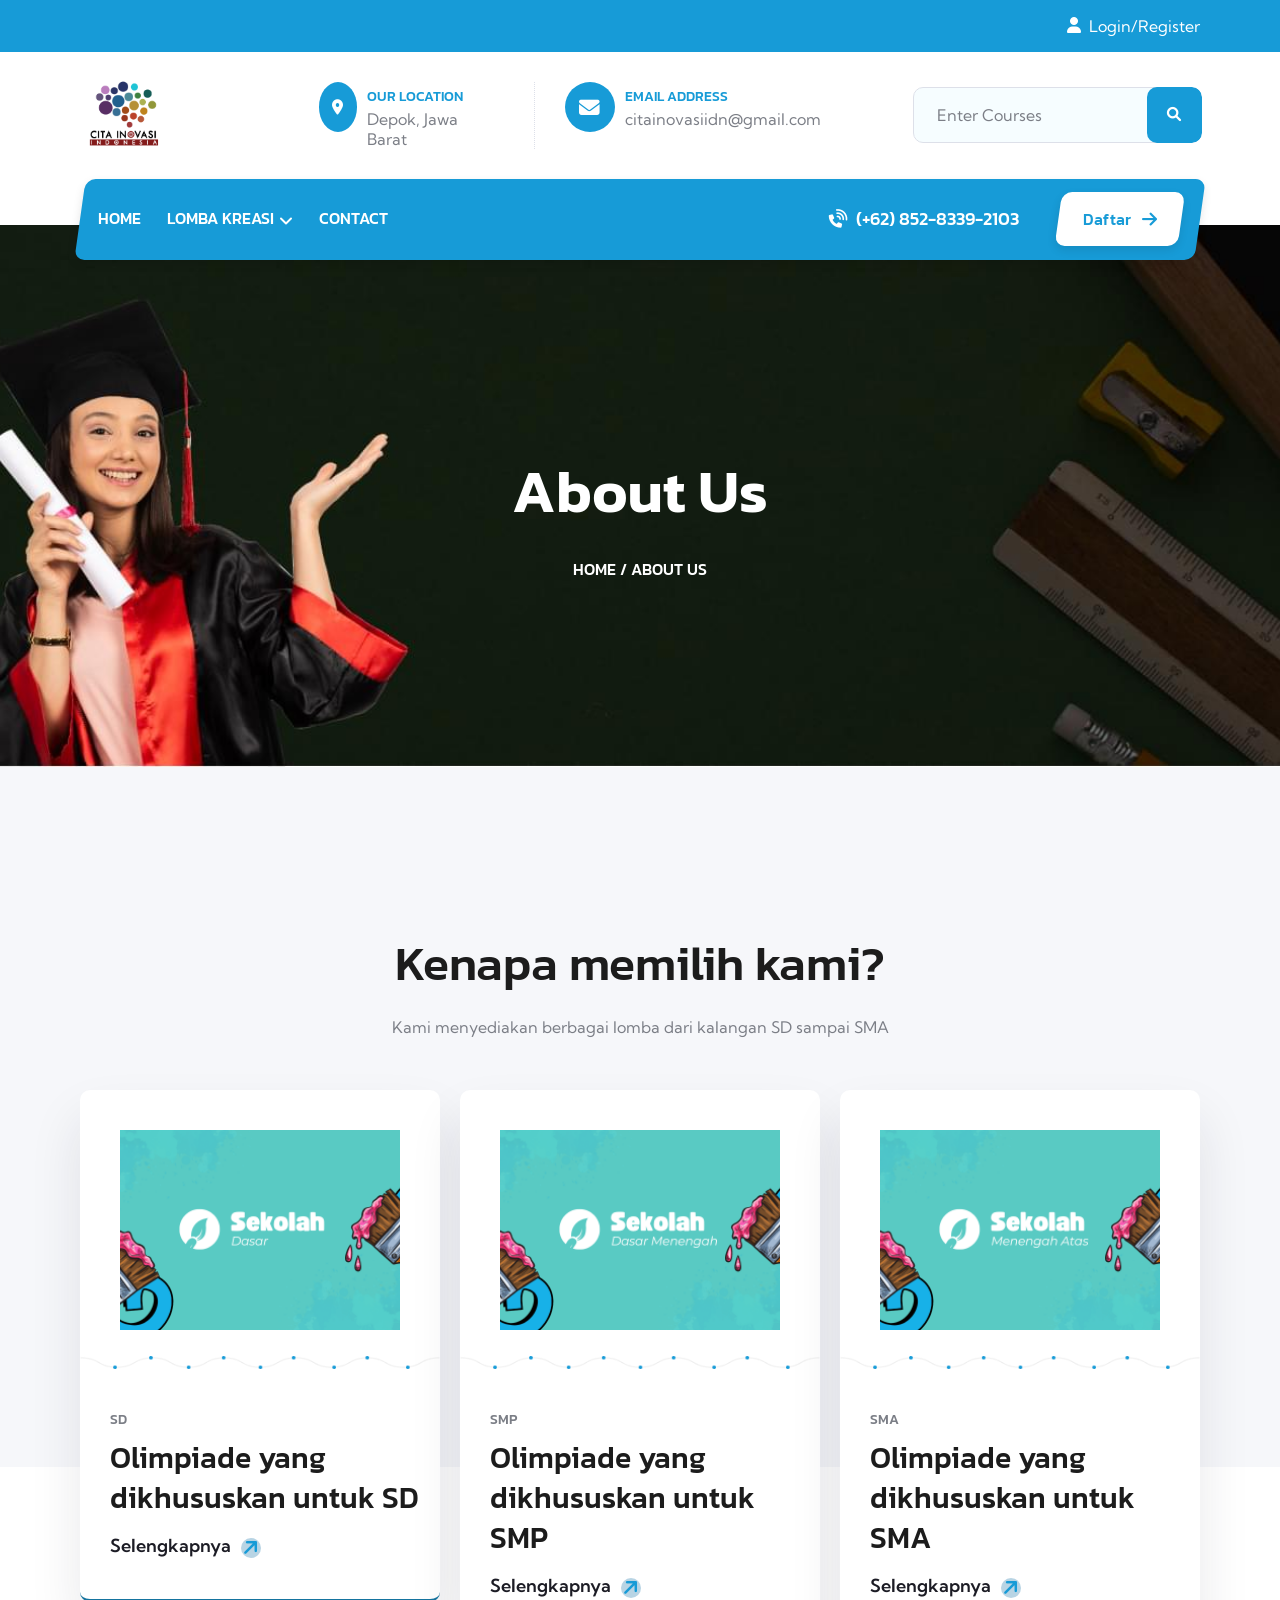
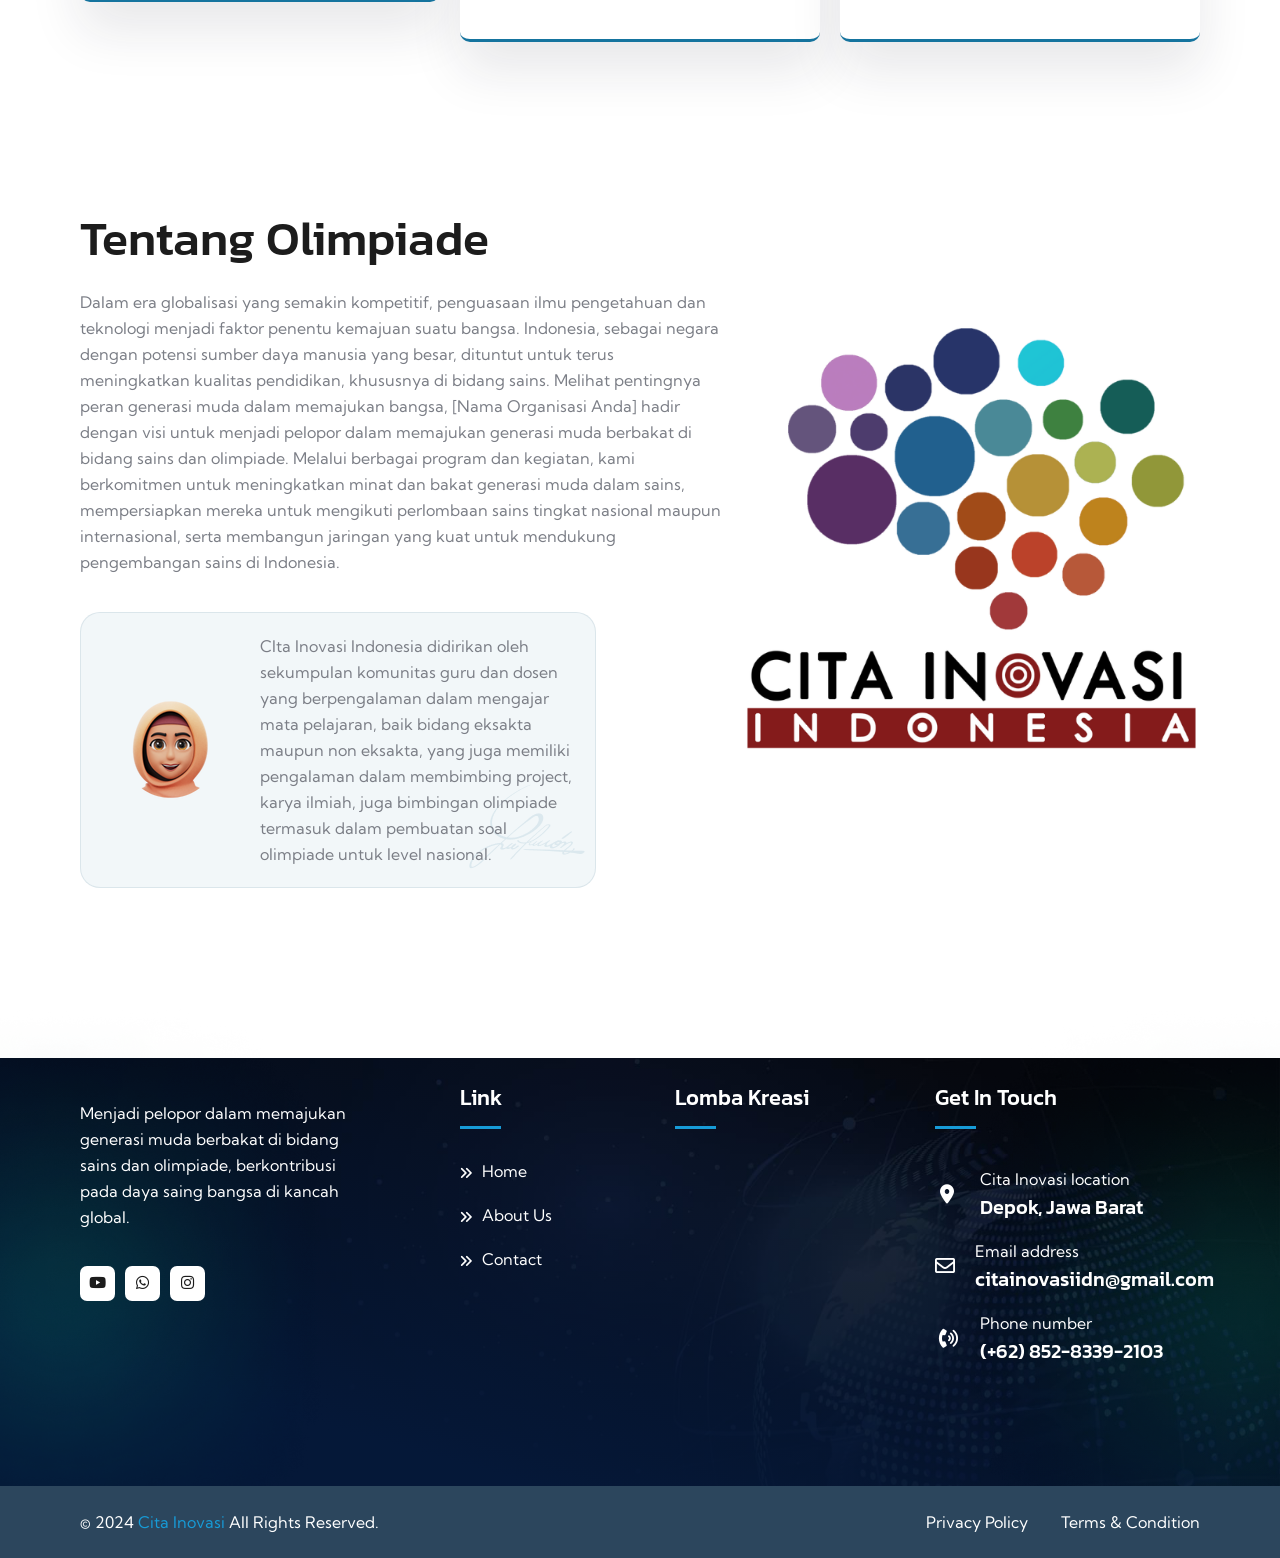
==== commit 00bc1855: "rev 1.4" ====
--- a/about-us.html
+++ b/about-us.html
@@ -70,7 +70,11 @@
             <div class="col-lg-2">
               <div class="logo-img">
                 <a href="index.html">
-                  <img src="assets/img/main/main-logo.png" alt="citainovasi-icon" class="logo-size" />
+                  <img
+                    src="assets/img/main/main-logo.png"
+                    alt="citainovasi-icon"
+                    class="logo-size"
+                  />
                 </a>
                 <div class="navbar-right d-inline-flex d-lg-none">
                   <button type="button" class="menu-toggle icon-btn">
@@ -140,17 +144,23 @@
                       <li>
                         <a href="index.html">Home</a>
                       </li>
-                      <li>
+                      <!-- <li>
                         <a href="about-us.html">About Us</a>
-                      </li>
+                      </li> -->
                       <li class="menu-item-has-children">
                         <a href="#">Lomba Kreasi</a>
                         <ul class="sub-menu">
-                          <li><a href="#">SD</a></li>
-                          <li><a href="#">SMP</a></li>
                           <li>
+                            <a
+                              href="https://drive.google.com/file/d/1xHrfvEOY9Ba4fepAwVK23E3o3PD16AN5/view?usp=sharing"
+                              target="_blank"
+                              >Guide Book</a
+                            >
+                          </li>
+                          <li><a href="https://forms.gle/wSdcfmvQojE4XXG69 " target="_blank">Formulir</a></li>
+                          <!-- <li>
                             <a href="#">SMA</a>
-                          </li>
+                          </li> -->
                         </ul>
                       </li>
                       <li>
@@ -166,17 +176,31 @@
                         <a href="#"><i class="fa-brands fa-youtube"></i></a>
                       </li>
                       <li>
-                        <a href="https://www.instagram.com/citainovasi.idn/" target="_blank"><i class="fa-brands fa-instagram"></i></a>
-                      </li>
-                      <li>
-                        <a href="https://wa.me/6285283392103" target="_blank"><i class="fa-brands fa-whatsapp"></i></a>
+                        <a
+                          href="https://www.instagram.com/citainovasi.idn/"
+                          target="_blank"
+                          ><i class="fa-brands fa-instagram"></i
+                        ></a>
+                      </li>
+                      <li>
+                        <a href="https://wa.me/6285283392103" target="_blank"
+                          ><i class="fa-brands fa-whatsapp"></i
+                        ></a>
                       </li>
                     </ul>
                     <div class="menu-contact-number">
-                      <a href="tel:+6285283392103" class="contact-number">(+62) 852-8339-2103</a>
+                      <a href="tel:+6285283392103" class="contact-number"
+                        >(+62) 852-8339-2103</a
+                      >
                     </div>
                     <div class="all-btn">
-                      <a href="https://forms.gle/wSdcfmvQojE4XXG69 " target="_blank" class="btn-p v3"> Daftar</a>
+                      <a
+                        href="https://forms.gle/wSdcfmvQojE4XXG69"
+                        target="_blank"
+                        class="btn-p v3"
+                      >
+                        Daftar</a
+                      >
                     </div>
                   </div>
                 </div>
@@ -193,7 +217,10 @@
           <button class="menu-toggle"><i class="fa-solid fa-xmark"></i></button>
           <div class="mobile-logo">
             <a href="/"
-              ><img src="assets/img/main/main-logo.png" alt="citainovasi-icon" class="logo-mobile"
+              ><img
+                src="assets/img/main/main-logo.png"
+                alt="citainovasi-icon"
+                class="logo-mobile"
             /></a>
           </div>
           <div class="mobile-menu">
@@ -215,15 +242,19 @@
               <li class="menu-item-has-children">
                 <a href="index.html">Home</a>
               </li>
-              <li class="menu-item-has-children">
+              <!-- <li class="menu-item-has-children">
                 <a href="about-us.html">About</a>
-              </li>
+              </li> -->
               <li class="menu-item-has-children">
                 <a href="#">Lomba KREASI</a>
                 <ul class="sub-menu">
-                  <li><a href="#">SD</a></li>
-                  <li><a href="#">SMP</a></li>
-                  <li><a href="#">SMA</a></li>
+                  <li><a
+                    href="https://drive.google.com/file/d/1xHrfvEOY9Ba4fepAwVK23E3o3PD16AN5/view?usp=sharing"
+                    target="_blank"
+                    >Guide Book</a
+                  ></li>
+                  <li><a href="https://forms.gle/wSdcfmvQojE4XXG69 " target="_blank">Formulir</a></li>
+                  <!-- <li><a href="#">SMA</a></li> -->
                 </ul>
               </li>
 
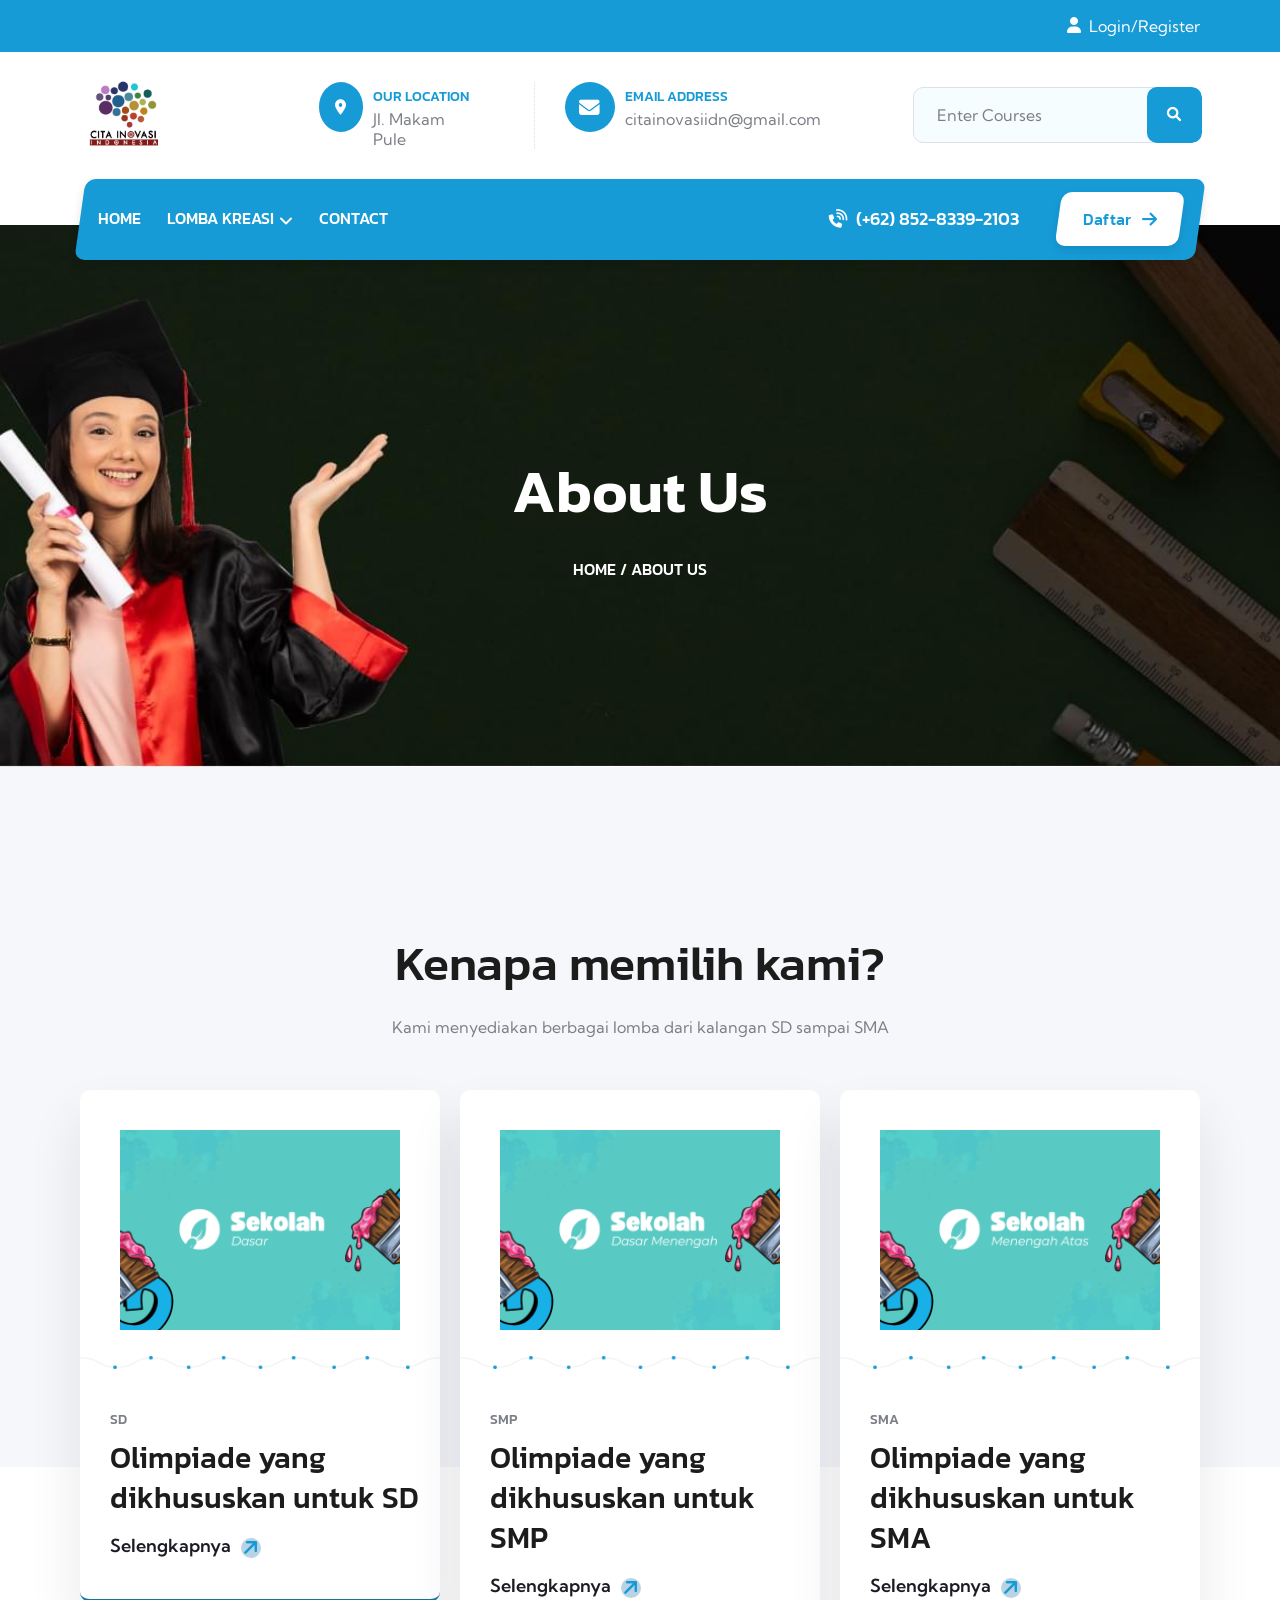
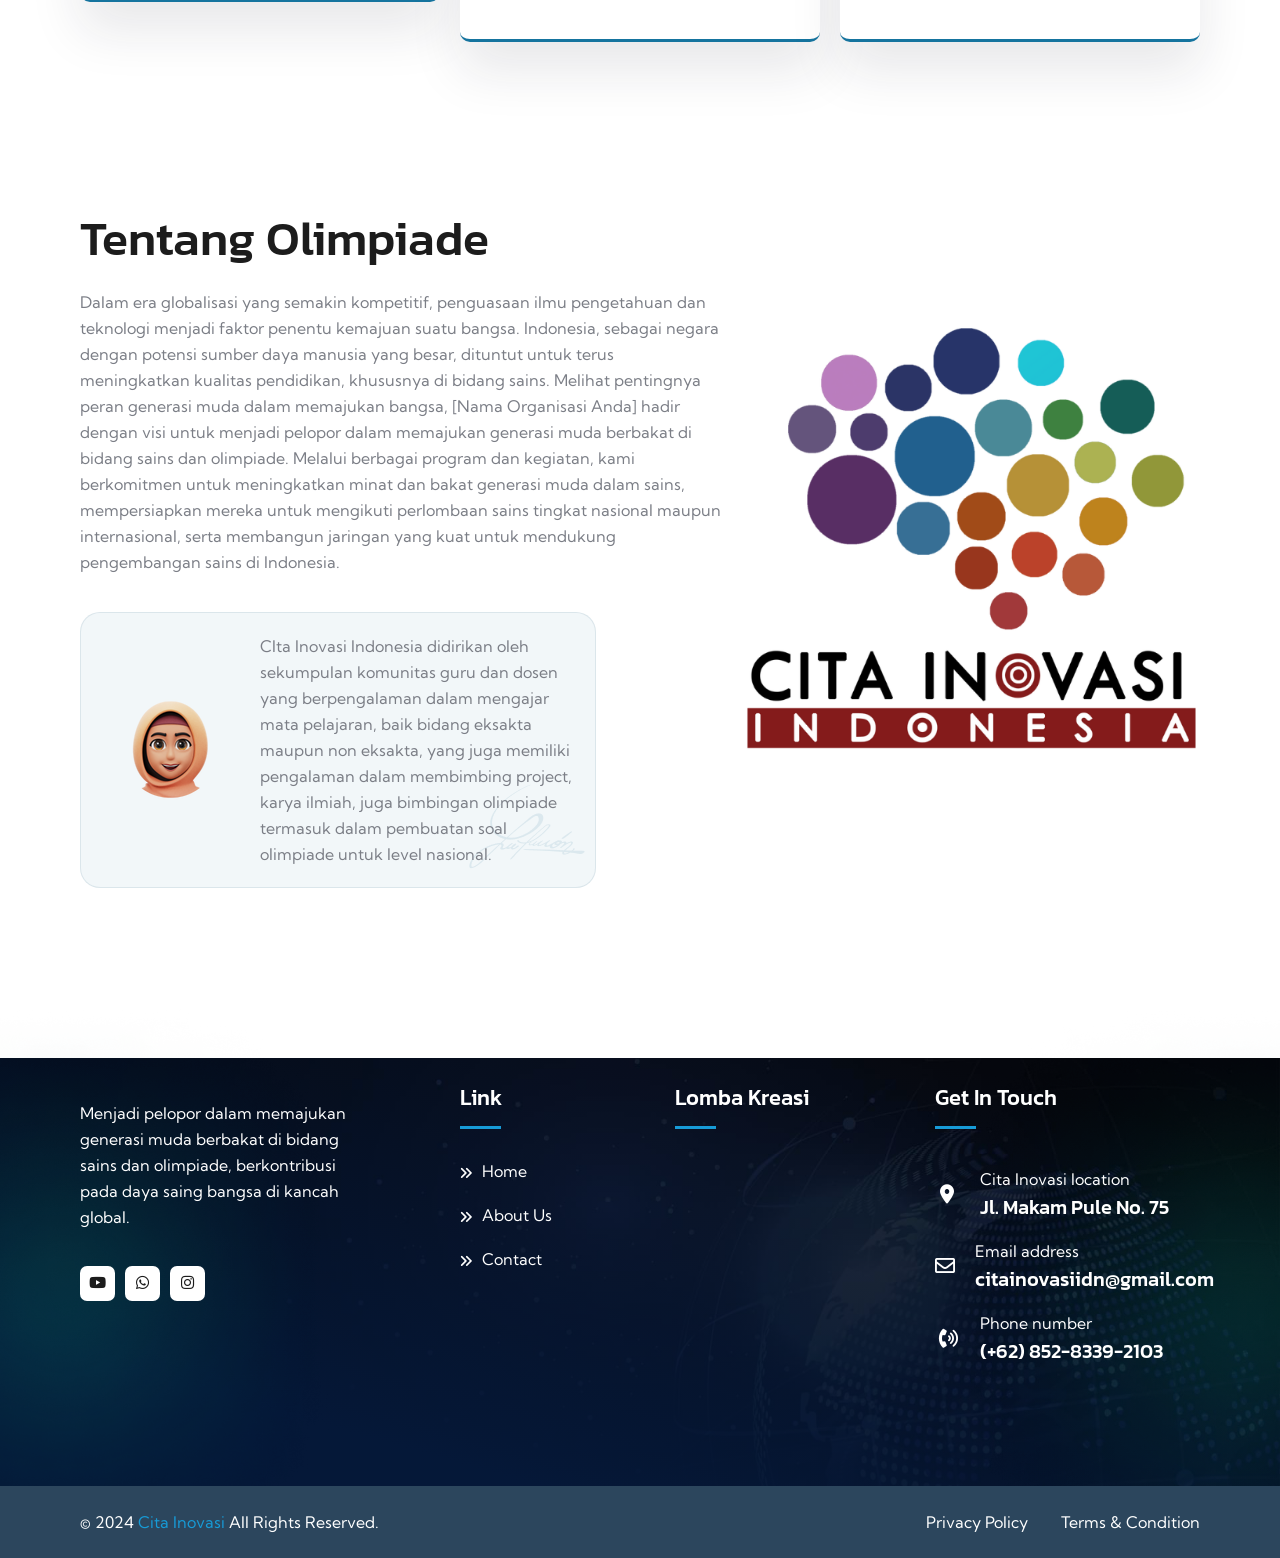
==== commit ce694967: "rev 1.5 up main domain" ====
--- a/about-us.html
+++ b/about-us.html
@@ -91,8 +91,8 @@
                     <i class="my-icon icon-location"></i>
                   </div>
                   <div class="info-data">
-                    <a class="title" href="#">our Location</a>
-                    <p class="para text">Depok, Jawa Barat</p>
+                    <a class="title" href="https://www.google.com/maps/place/Jl.+Makam+Pule+No.75,+Rangkapan+Jaya+Baru,+Kec.+Pancoran+Mas,+Kota+Depok,+Jawa+Barat+16434/@-6.4012098,106.7765612,17z/data=!3m1!4b1!4m6!3m5!1s0x2e69e9225980d7ed:0x82f28625f38c0f8a!8m2!3d-6.4012098!4d106.7791361!16s%2Fg%2F11scjmc7ft?entry=ttu&g_ep=EgoyMDI0MDkwOS4wIKXMDSoASAFQAw%3D%3D" target="_blank">our Location</a>
+                    <p class="para text">Jl. Makam Pule</p>
                   </div>
                 </div>
                 <div class="content-address">
@@ -100,7 +100,7 @@
                     <i class="my-icon icon-massage"></i>
                   </div>
                   <div class="info-data">
-                    <a class="title" href="#">Email Address</a>
+                    <a class="title" href="mailto:citainovasiidn@gmail.com">Email Address</a>
                     <p class="para text">citainovasiidn@gmail.com</p>
                   </div>
                 </div>
@@ -157,7 +157,13 @@
                               >Guide Book</a
                             >
                           </li>
-                          <li><a href="https://forms.gle/wSdcfmvQojE4XXG69 " target="_blank">Formulir</a></li>
+                          <li>
+                            <a
+                              href="https://forms.gle/wSdcfmvQojE4XXG69 "
+                              target="_blank"
+                              >Formulir</a
+                            >
+                          </li>
                           <!-- <li>
                             <a href="#">SMA</a>
                           </li> -->
@@ -248,12 +254,20 @@
               <li class="menu-item-has-children">
                 <a href="#">Lomba KREASI</a>
                 <ul class="sub-menu">
-                  <li><a
-                    href="https://drive.google.com/file/d/1xHrfvEOY9Ba4fepAwVK23E3o3PD16AN5/view?usp=sharing"
-                    target="_blank"
-                    >Guide Book</a
-                  ></li>
-                  <li><a href="https://forms.gle/wSdcfmvQojE4XXG69 " target="_blank">Formulir</a></li>
+                  <li>
+                    <a
+                      href="https://drive.google.com/file/d/1xHrfvEOY9Ba4fepAwVK23E3o3PD16AN5/view?usp=sharing"
+                      target="_blank"
+                      >Guide Book</a
+                    >
+                  </li>
+                  <li>
+                    <a
+                      href="https://forms.gle/wSdcfmvQojE4XXG69 "
+                      target="_blank"
+                      >Formulir</a
+                    >
+                  </li>
                   <!-- <li><a href="#">SMA</a></li> -->
                 </ul>
               </li>
@@ -858,28 +872,28 @@
       <div class="footer-content v1">
         <div class="container-xl container-fluid-md">
           <!-- <div class="news-letter">
-            <div class="row align-items-center">
-              <div class="col-lg-6">
-                <h3 class="title white">Subscribe To Our Newsletter</h3>
-              </div>
-              <div class="col-lg-6">
-                <form>
-                  <input type="email" placeholder="Enter your email" />
-                  <div class="all-btn">
-                    <a href="#" class="btn-p btn-blue v2 rounded">Subscribe</a>
-                  </div>
-                </form>
-              </div>
-            </div>
-          </div> -->
+        <div class="row align-items-center">
+          <div class="col-lg-6">
+            <h3 class="title white">Subscribe To Our Newsletter</h3>
+          </div>
+          <div class="col-lg-6">
+            <form>
+              <input type="email" placeholder="Enter your email" />
+              <div class="all-btn">
+                <a href="#" class="btn-p btn-blue v2 rounded">Subscribe</a>
+              </div>
+            </form>
+          </div>
+        </div>
+      </div> -->
           <div class="row">
             <div class="col-lg-4 col-md-4 col-sm-6">
               <div class="footer-widget">
                 <!-- <div class="footer-logo">
-                  <a href="#">
-                    <img src="assets/img/main/logo-main-logo.png" alt="logo" />
-                  </a>
-                </div> -->
+              <a href="#">
+                <img src="assets/img/main/logo-main-logo.png" alt="logo" />
+              </a>
+            </div> -->
                 <p class="widget-para">
                   Menjadi pelopor dalam memajukan generasi muda berbakat di
                   bidang sains dan olimpiade, berkontribusi pada daya saing
@@ -901,7 +915,7 @@
                       href="https://www.instagram.com/citainovasi.idn/"
                       target="_blank"
                     >
-                    <i class="fa-brands fa-instagram fa-lg"></i>
+                      <i class="fa-brands fa-instagram fa-lg"></i>
                     </a>
                   </li>
                 </ul>
@@ -927,17 +941,17 @@
               <div class="footer-widget ml-25">
                 <h4 class="widget-title">Lomba Kreasi</h4>
                 <!-- <ul class="our-courses">
-                  <li>
-                    <a href="#"> SD </a>
-                  </li>
-                  <li>
-                    <a href="#"> SMP </a>
-                  </li>
-                  <li>
-                    <a href="#"> SMA </a>
-                  </li>
-                  <li></li>
-                </ul> -->
+              <li>
+                <a href="#"> SD </a>
+              </li>
+              <li>
+                <a href="#"> SMP </a>
+              </li>
+              <li>
+                <a href="#"> SMA </a>
+              </li>
+              <li></li>
+            </ul> -->
               </div>
             </div>
             <div class="col-lg-3 col-md-4 col-sm-6">
@@ -952,8 +966,9 @@
                       <div class="contact-info-content">
                         <p class="para">Cita Inovasi location</p>
                         <a
-                          href="https://www.google.com/maps/place/IYSA/@-6.4313337,106.4942511,11z/data=!4m7!3m6!1s0x2e69e906913915c7:0x1de9ddf653d9736f!8m2!3d-6.4313337!4d106.7826422!15sCgRpeXNhkgEbYXNzb2NpYXRpb25fb3Jfb3JnYW5pemF0aW9u4AEA!16s%2Fg%2F11fq8qzg0s?hl=id&entry=tts&shorturl=1"
-                          ><h4 class="title">Depok, Jawa Barat</h4></a
+                          href="https://www.google.com/maps/place/Jl.+Makam+Pule+No.75,+Rangkapan+Jaya+Baru,+Kec.+Pancoran+Mas,+Kota+Depok,+Jawa+Barat+16434/@-6.4012098,106.7765612,17z/data=!3m1!4b1!4m6!3m5!1s0x2e69e9225980d7ed:0x82f28625f38c0f8a!8m2!3d-6.4012098!4d106.7791361!16s%2Fg%2F11scjmc7ft?entry=ttu&g_ep=EgoyMDI0MDkwOS4wIKXMDSoASAFQAw%3D%3D"
+                          target="_blank"
+                          ><h4 class="title">Jl. Makam Pule No. 75</h4></a
                         >
                       </div>
                     </li>
--- a/assets/css/style.css
+++ b/assets/css/style.css
@@ -1180,13 +1180,13 @@
 
 @media (max-width:1024px) {
   .logo-size{
-    max-width: 35%;
+    max-width: 25%;
   }
 }
 
 @media (max-width:1025px) {
   .logo-size{
-    max-width: 35%;
+    max-width: 25%;
   }
 }
 
